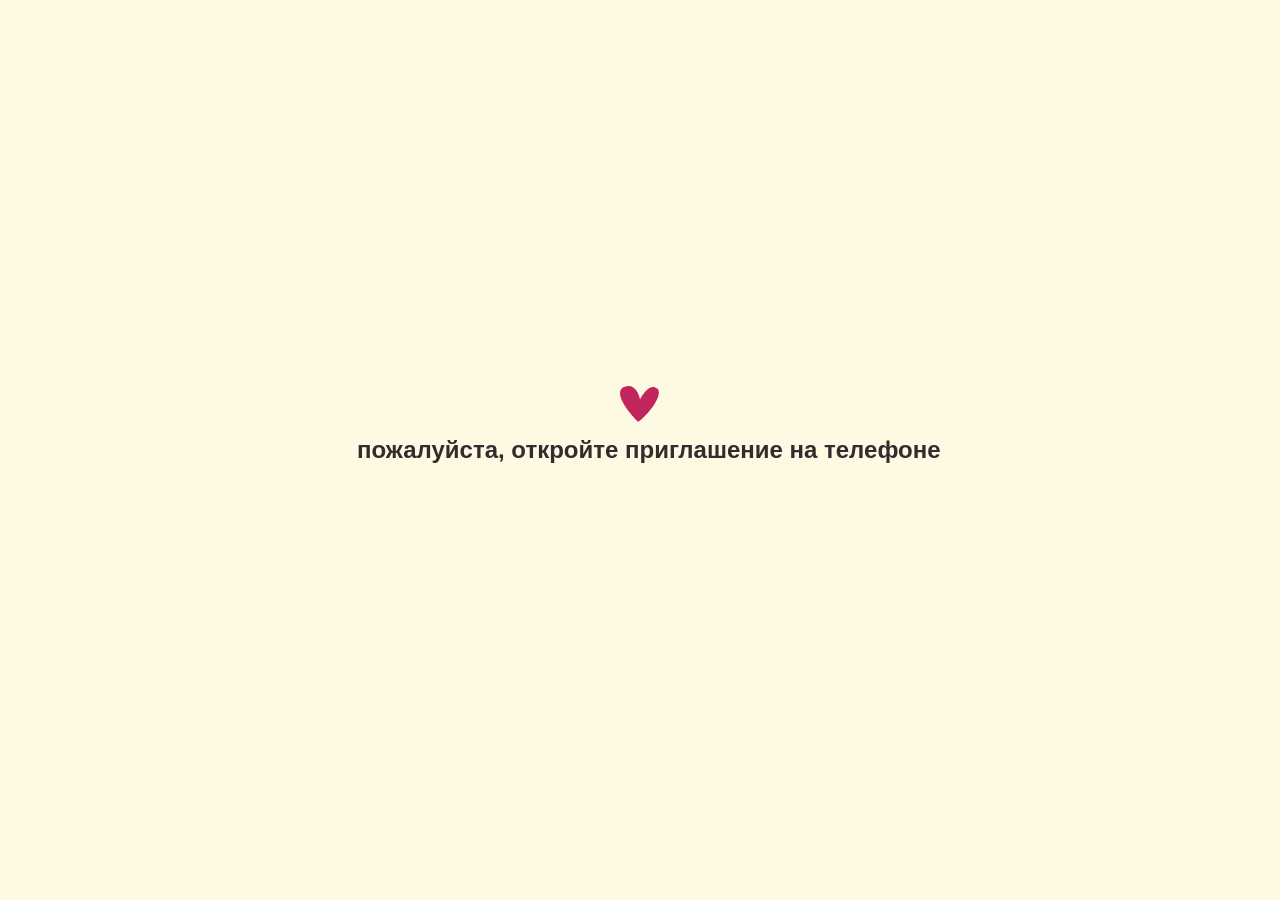
==== index.html @ 9d583938 "first" ====
<!DOCTYPE html> <html> <head> <meta charset="utf-8" /> <meta http-equiv="Content-Type" content="text/html; charset=utf-8" /> <meta name="viewport" content="width=device-width, initial-scale=1.0" /> <!--metatextblock--> <title>kids</title> <meta property="og:url" content="http://save-thedate.ru/kidswedding" /> <meta property="og:title" content="kids" /> <meta property="og:description" content="" /> <meta property="og:type" content="website" /> <meta property="og:image" content="https://static.tildacdn.com/tild6262-6161-4834-b663-643463343562/Instagram_story_-_24.png" /> <link rel="canonical" href="http://save-thedate.ru/kidswedding"> <!--/metatextblock--> <meta name="format-detection" content="telephone=no" /> <meta http-equiv="x-dns-prefetch-control" content="on"> <link rel="dns-prefetch" href="https://ws.tildacdn.com"> <link rel="dns-prefetch" href="https://static.tildacdn.com"> <link rel="shortcut icon" href="https://static.tildacdn.com/tild3366-6361-4738-a263-643339373435/svg.jpg" type="image/x-icon" /> <!-- Assets --> <script src="https://neo.tildacdn.com/js/tilda-fallback-1.0.min.js" async charset="utf-8"></script> <link rel="stylesheet" href="css/tilda-grid-3.0.min.css" type="text/css" media="all" onerror="this.loaderr='y';"/> <link rel="stylesheet" href="css/tilda-blocks-page83277506.min.css" type="text/css" media="all" onerror="this.loaderr='y';" /> <link rel="stylesheet" href="css/tilda-animation-2.0.min.css" type="text/css" media="all" onerror="this.loaderr='y';" /> <link rel="stylesheet" href="css/tilda-zoom-2.0.min.css" type="text/css" media="print" onload="this.media='all';" onerror="this.loaderr='y';" /> <noscript><link rel="stylesheet" href="css/tilda-zoom-2.0.min.css" type="text/css" media="all" /></noscript> <link rel="stylesheet" href="css/tilda-forms-1.0.min.css" type="text/css" media="all" onerror="this.loaderr='y';" /> <link rel="stylesheet" type="text/css" href="css/kidswedding-inline.css" /> <link rel="stylesheet" type="text/css" href="/custom.css?t=1771507773"> <script nomodule src="https://static.tildacdn.com/js/tilda-polyfill-1.0.min.js" charset="utf-8"></script> <script type="text/javascript">function t_onReady(func) {if(document.readyState!='loading') {func();} else {document.addEventListener('DOMContentLoaded',func);}}
function t_onFuncLoad(funcName,okFunc,time) {if(typeof window[funcName]==='function') {okFunc();} else {setTimeout(function() {t_onFuncLoad(funcName,okFunc,time);},(time||100));}}function t396_initialScale(t){var e=document.getElementById("rec"+t);if(e){var i=e.querySelector(".t396__artboard");if(i){window.tn_scale_initial_window_width||(window.tn_scale_initial_window_width=document.documentElement.clientWidth);var a=window.tn_scale_initial_window_width,r=[],n,l=i.getAttribute("data-artboard-screens");if(l){l=l.split(",");for(var o=0;o<l.length;o++)r[o]=parseInt(l[o],10)}else r=[320,480,640,960,1200];for(var o=0;o<r.length;o++){var d=r[o];a>=d&&(n=d)}var _="edit"===window.allrecords.getAttribute("data-tilda-mode"),c="center"===t396_getFieldValue(i,"valign",n,r),s="grid"===t396_getFieldValue(i,"upscale",n,r),w=t396_getFieldValue(i,"height_vh",n,r),g=t396_getFieldValue(i,"height",n,r),u=!!window.opr&&!!window.opr.addons||!!window.opera||-1!==navigator.userAgent.indexOf(" OPR/");if(!_&&c&&!s&&!w&&g&&!u){var h=parseFloat((a/n).toFixed(3)),f=[i,i.querySelector(".t396__carrier"),i.querySelector(".t396__filter")],v=Math.floor(parseInt(g,10)*h)+"px",p;i.style.setProperty("--initial-scale-height",v);for(var o=0;o<f.length;o++)f[o].style.setProperty("height","var(--initial-scale-height)");t396_scaleInitial__getElementsToScale(i).forEach((function(t){t.style.zoom=h}))}}}}function t396_scaleInitial__getElementsToScale(t){return t?Array.prototype.slice.call(t.children).filter((function(t){return t&&(t.classList.contains("t396__elem")||t.classList.contains("t396__group"))})):[]}function t396_getFieldValue(t,e,i,a){var r,n=a[a.length-1];if(!(r=i===n?t.getAttribute("data-artboard-"+e):t.getAttribute("data-artboard-"+e+"-res-"+i)))for(var l=0;l<a.length;l++){var o=a[l];if(!(o<=i)&&(r=o===n?t.getAttribute("data-artboard-"+e):t.getAttribute("data-artboard-"+e+"-res-"+o)))break}return r}window.TN_SCALE_INITIAL_VER="1.0",window.tn_scale_initial_window_width=null;</script> <script src="https://static.tildacdn.com/js/jquery-1.10.2.min.js" charset="utf-8" onerror="this.loaderr='y';"></script> <script src="https://static.tildacdn.com/js/tilda-scripts-3.0.min.js" charset="utf-8" defer onerror="this.loaderr='y';"></script> <script src="https://static.tildacdn.com/ws/project6541539/tilda-blocks-page83277506.min.js?t=1771507773" charset="utf-8" async onerror="this.loaderr='y';"></script> <script src="https://static.tildacdn.com/js/tilda-animation-2.0.min.js" charset="utf-8" async onerror="this.loaderr='y';"></script> <script src="https://static.tildacdn.com/js/tilda-zero-1.1.min.js" charset="utf-8" async onerror="this.loaderr='y';"></script> <script src="https://static.tildacdn.com/js/tilda-zoom-2.0.min.js" charset="utf-8" async onerror="this.loaderr='y';"></script> <script src="https://static.tildacdn.com/js/tilda-video-1.0.min.js" charset="utf-8" async onerror="this.loaderr='y';"></script> <script src="https://static.tildacdn.com/js/hammer.min.js" charset="utf-8" async onerror="this.loaderr='y';"></script> <script src="https://static.tildacdn.com/js/tilda-slider-1.0.min.js" charset="utf-8" async onerror="this.loaderr='y';"></script> <script src="https://static.tildacdn.com/js/tilda-forms-1.0.min.js" charset="utf-8" async onerror="this.loaderr='y';"></script> <script src="https://static.tildacdn.com/js/tilda-zero-forms-1.0.min.js" charset="utf-8" async onerror="this.loaderr='y';"></script> <script src="https://static.tildacdn.com/js/tilda-zero-scale-1.0.min.js" charset="utf-8" async onerror="this.loaderr='y';"></script> <script src="https://static.tildacdn.com/js/tilda-events-1.0.min.js" charset="utf-8" async onerror="this.loaderr='y';"></script> <!-- nominify begin --><script src="https://cdn.postnikovmd.com/tilda@1.4/mods.min.js"></script><!-- nominify end --><script type="text/javascript">window.dataLayer=window.dataLayer||[];</script> <script type="text/javascript">(function() {if((/bot|google|yandex|baidu|bing|msn|duckduckbot|teoma|slurp|crawler|spider|robot|crawling|facebook/i.test(navigator.userAgent))===false&&typeof(sessionStorage)!='undefined'&&sessionStorage.getItem('visited')!=='y'&&document.visibilityState){var style=document.createElement('style');style.type='text/css';style.innerHTML='@media screen and (min-width: 980px) {.t-records {opacity: 0;}.t-records_animated {-webkit-transition: opacity ease-in-out .2s;-moz-transition: opacity ease-in-out .2s;-o-transition: opacity ease-in-out .2s;transition: opacity ease-in-out .2s;}.t-records.t-records_visible {opacity: 1;}}';document.getElementsByTagName('head')[0].appendChild(style);function t_setvisRecs(){var alr=document.querySelectorAll('.t-records');Array.prototype.forEach.call(alr,function(el) {el.classList.add("t-records_animated");});setTimeout(function() {Array.prototype.forEach.call(alr,function(el) {el.classList.add("t-records_visible");});sessionStorage.setItem("visited","y");},400);}
document.addEventListener('DOMContentLoaded',t_setvisRecs);}})();</script></head> <body class="t-body" style="margin:0;"> <!--allrecords--> <div id="allrecords" class="t-records" data-hook="blocks-collection-content-node" data-tilda-project-id="6541539" data-tilda-page-id="83277506" data-tilda-page-alias="kidswedding" data-tilda-formskey="15bc664cf2daf81f6ffe51aec6541539" data-tilda-root-zone="com" data-tilda-project-headcode="yes" data-tilda-project-country="RU"> <div id="rec1394235481" class="r t-rec t-screenmin-640px" style=" " data-animationappear="off" data-record-type="396" data-screen-min="640px"> <!-- T396 -->  <div class='t396'> <div class="t396__artboard" data-artboard-recid="1394235481" data-artboard-screens="320,480,640,960,1200" data-artboard-height="550" data-artboard-valign="center" data-artboard-height_vh="100" data-artboard-upscale="window"> <div class="t396__carrier" data-artboard-recid="1394235481"></div> <div class="t396__filter" data-artboard-recid="1394235481"></div> <div class='t396__elem tn-elem tn-elem__13942354811770388764985000001' data-elem-id='1770388764985000001' data-elem-type='text' data-field-top-value="263" data-field-left-value="317" data-field-height-value="24" data-field-width-value="566" data-field-axisy-value="top" data-field-axisx-value="left" data-field-container-value="grid" data-field-topunits-value="px" data-field-leftunits-value="px" data-field-heightunits-value="px" data-field-widthunits-value="px" data-field-textfit-value="autowidth" data-field-fontsize-value="24" data-field-top-res-320-value="137" data-field-left-res-320-value="96" data-field-height-res-320-value="24" data-field-width-res-320-value="128" data-field-heightunits-res-320-value="px" data-field-widthunits-res-320-value="px" data-field-textfit-res-320-value="autowidth" data-field-top-res-480-value="263" data-field-left-res-480-value="-43" data-field-left-res-640-value="37" data-field-left-res-960-value="197"> <div class='tn-atom'field='tn_text_1770388764985000001'>пожалуйста, откройте приглашение на телефоне</div> </div> <div class='t396__elem tn-elem tn-elem__13942354811770388764985000002' data-elem-id='1770388764985000002' data-elem-type='vector' data-field-top-value="211" data-field-left-value="580" data-field-height-value="36" data-field-width-value="39" data-field-axisy-value="top" data-field-axisx-value="left" data-field-container-value="grid" data-field-topunits-value="px" data-field-leftunits-value="px" data-field-heightunits-value="px" data-field-widthunits-value="px" data-field-heightmode-value="hug" data-field-top-res-320-value="49" data-field-left-res-320-value="141" data-field-left-res-480-value="221" data-field-left-res-640-value="301" data-field-left-res-960-value="461"> <div class='tn-atom tn-atom__vector'> <svg xmlns="http://www.w3.org/2000/svg" viewBox="0 0 39.09992218017578 36" fill="none" role="img" aria-label=""><path d="M4.012822522910537 1.0616699761506099C14.141918859979908 -3.445151423436062 18.953849155498915 7.482704024515334 20.09367414807362 13.509969480793947C23.02026596664623 7.512962881489165 30.555468485400937 -3.063590972657416 37.283643629475 2.606296214012583C44.011569729458756 8.276183400682584 28.889114477072553 28.39102629643337 18.33771407604825 35.8623490060211C12.145656145205164 30.319623731868283 -8.648554124528435 6.695201706515756 4.012822522910537 1.0616699761506099Z" fill="#C2255B"></path></svg> </div> </div> </div> </div> <script>t_onFuncLoad('t396_initialScale',function() {t396_initialScale('1394235481');});t_onReady(function() {t_onFuncLoad('t396_init',function() {t396_init('1394235481');});});</script> <!-- /T396 --> </div> <div id="rec1385340331" class="r t-rec t-screenmax-640px" style=" " data-animationappear="off" data-record-type="396" data-screen-max="640px"> <!-- T396 -->  <div class='t396'> <div class="t396__artboard" data-artboard-recid="1385340331" data-artboard-screens="320,480,640,960,1200" data-artboard-height="559" data-artboard-valign="center" data-artboard-upscale="grid" data-artboard-height-res-320="515" data-artboard-upscale-res-320="window" data-artboard-height-res-480="759" data-artboard-upscale-res-480="window" data-artboard-height-res-640="769" data-artboard-upscale-res-640="window"> <div class="t396__carrier" data-artboard-recid="1385340331"></div> <div class="t396__filter" data-artboard-recid="1385340331"></div> <div class='t396__elem tn-elem tn-elem__13853403311759503378764' data-elem-id='1759503378764' data-elem-type='image' data-field-top-value="20" data-field-left-value="20" data-field-height-value="156" data-field-width-value="200" data-field-axisy-value="top" data-field-axisx-value="left" data-field-container-value="grid" data-field-topunits-value="px" data-field-leftunits-value="px" data-field-heightunits-value="px" data-field-widthunits-value="px" data-field-heightmode-value="hug" data-field-top-res-320-value="274" data-field-left-res-320-value="0" data-field-height-res-320-value="252" data-field-width-res-320-value="324" data-field-top-res-480-value="403" data-field-left-res-480-value="-84" data-field-height-res-480-value="356" data-field-width-res-480-value="564" data-field-top-res-640-value="327" data-field-left-res-640-value="-86" data-field-height-res-640-value="442" data-field-width-res-640-value="700" data-field-container-res-640-value="grid" data-field-height-res-960-value="126"> <div class='tn-atom'> <img class='tn-atom__img' src='img/mainPhoto.png' alt='' imgfield='tn_img_1759503378764' /> </div> </div> <div class='t396__elem tn-elem tn-elem__13853403311759501609477' data-elem-id='1759501609477' data-elem-type='vector' data-field-top-value="41" data-field-left-value="-1" data-field-height-value="10" data-field-width-value="59" data-field-axisy-value="top" data-field-axisx-value="left" data-field-container-value="grid" data-field-topunits-value="px" data-field-leftunits-value="px" data-field-heightunits-value="px" data-field-widthunits-value="px" data-field-heightmode-value="hug" data-field-top-res-320-value="-19" data-field-left-res-320-value="-102" data-field-width-res-320-value="525" data-field-left-res-480-value="-55" data-field-width-res-480-value="590" data-field-top-res-640-value="23" data-field-left-res-640-value="-36" data-field-width-res-640-value="713"> <div class='tn-atom tn-atom__vector'> <svg xmlns="http://www.w3.org/2000/svg" viewBox="0 0 360 61.8701171875" fill="none"><path d="M0.935009628610729 28.030729023383767C19.479045392022005 -24.960082530949105 103.3549105914718 29.719312242090783 159.43295735900963 51.889023383768915C244.62544704264099 85.56883081155434 346.7116918844566 7.664533700137551 359.53700137551584 0.8750847317744154" stroke="#C2255B" stroke-width="2"></path></svg> </div> </div> <div class='t396__elem tn-elem tn-elem__13853403311759501609482 t-animate' data-elem-id='1759501609482' data-elem-type='text' data-field-top-value="200" data-field-left-value="27" data-field-height-value="40" data-field-width-value="321" data-field-axisy-value="top" data-field-axisx-value="left" data-field-container-value="grid" data-field-topunits-value="px" data-field-leftunits-value="px" data-field-heightunits-value="px" data-field-widthunits-value="px" data-animate-style="fadeinright" data-animate-duration="1" data-animate-delay="0.2" data-animate-distance="100" data-animate-mobile="y" data-field-textfit-value="autoheight" data-field-fontsize-value="40" data-field-top-res-320-value="153" data-field-left-res-320-value="-33" data-field-height-res-320-value="96" data-field-width-res-320-value="386" data-animate-duration-res-320="1" data-animate-delay-res-320="0" data-field-fontsize-res-320-value="48" data-field-left-res-480-value="-10" data-field-height-res-480-value="156" data-field-width-res-480-value="501" data-field-heightunits-res-480-value="px" data-field-widthunits-res-480-value="px" data-field-textfit-res-480-value="fixedsize" data-field-fontsize-res-480-value="72" data-field-left-res-640-value="72" data-field-width-res-640-value="496" data-field-heightunits-res-640-value="px" data-field-widthunits-res-640-value="px" data-field-textfit-res-640-value="autowidth" data-field-fontsize-res-640-value="84"> <div class='tn-atom'field='tn_text_1759501609482'>МЫ ЖЕНИМСЯ</div> </div> <div class='t396__elem tn-elem tn-elem__13853403311759501609488' data-elem-id='1759501609488' data-elem-type='text' data-field-top-value="174" data-field-left-value="534" data-field-height-value="24" data-field-width-value="128" data-field-axisy-value="top" data-field-axisx-value="left" data-field-container-value="grid" data-field-topunits-value="px" data-field-leftunits-value="px" data-field-heightunits-value="px" data-field-widthunits-value="px" data-field-textfit-value="autowidth" data-field-fontsize-value="24" data-field-top-res-320-value="157" data-field-left-res-320-value="96" data-field-height-res-320-value="24" data-field-width-res-320-value="128" data-field-heightunits-res-320-value="px" data-field-widthunits-res-320-value="px" data-field-textfit-res-320-value="autowidth" data-field-top-res-480-value="215" data-field-left-res-480-value="176" data-field-left-res-640-value="256"> <div class='tn-atom'field='tn_text_1759501609488'>наконец-то</div> </div> <div class='t396__elem tn-elem tn-elem__13853403311759501609494 t-animate' data-elem-id='1759501609494' data-elem-type='text' data-field-top-value="305" data-field-left-value="32" data-field-height-value="48" data-field-width-value="165" data-field-axisy-value="top" data-field-axisx-value="left" data-field-container-value="grid" data-field-topunits-value="px" data-field-leftunits-value="px" data-field-heightunits-value="px" data-field-widthunits-value="px" data-animate-style="fadeinright" data-animate-duration="1.2" data-animate-delay="1" data-animate-distance="100" data-animate-mobile="y" data-field-textfit-value="autoheight" data-field-fontsize-value="26" data-field-top-res-320-value="263" data-field-left-res-320-value="8" data-field-height-res-320-value="32" data-field-width-res-320-value="184" data-animate-duration-res-320="1.2" data-animate-delay-res-320="0.5" data-field-fontsize-res-320-value="26" data-field-top-res-480-value="390" data-field-left-res-480-value="0" data-field-height-res-480-value="44" data-field-width-res-480-value="261" data-field-container-res-480-value="grid" data-field-heightunits-res-480-value="px" data-field-textfit-res-480-value="autoheight" data-field-fontsize-res-480-value="36" data-field-top-res-640-value="338" data-field-left-res-640-value="25" data-field-width-res-640-value="265" data-field-fontsize-res-640-value="40"> <div class='tn-atom'field='tn_text_1759501609494'>- интересно, кто будет моим мужем, когда вырасту?</div> </div> <div class='t396__elem tn-elem tn-elem__13853403311759501609500 t-animate' data-elem-id='1759501609500' data-elem-type='text' data-field-top-value="319" data-field-left-value="246" data-field-height-value="32" data-field-width-value="69" data-field-axisy-value="top" data-field-axisx-value="left" data-field-container-value="grid" data-field-topunits-value="px" data-field-leftunits-value="px" data-field-heightunits-value="px" data-field-widthunits-value="px" data-animate-style="fadeinleft" data-animate-duration="1.2" data-animate-delay="1.5" data-animate-distance="100" data-animate-mobile="y" data-field-textfit-value="autoheight" data-field-fontsize-value="26" data-field-top-res-320-value="271" data-field-left-res-320-value="216" data-field-height-res-320-value="22" data-field-width-res-320-value="87" data-field-container-res-320-value="grid" data-field-heightunits-res-320-value="px" data-field-textfit-res-320-value="fixedsize" data-animate-delay-res-320="1" data-field-fontsize-res-320-value="26" data-field-top-res-480-value="403" data-field-left-res-480-value="330" data-field-height-res-480-value="22" data-field-width-res-480-value="106" data-field-container-res-480-value="grid" data-field-heightunits-res-480-value="px" data-field-textfit-res-480-value="autoheight" data-field-fontsize-res-480-value="36" data-field-top-res-640-value="357" data-field-left-res-640-value="480" data-field-width-res-640-value="115" data-field-heightunits-res-640-value="px" data-field-widthunits-res-640-value="px" data-field-textfit-res-640-value="autowidth" data-field-fontsize-res-640-value="40"> <div class='tn-atom'field='tn_text_1759501609500'>- им буду я!</div> </div> <div class='t396__elem tn-elem tn-elem__13853403311759501609506' data-elem-id='1759501609506' data-elem-type='vector' data-field-top-value="79" data-field-left-value="160" data-field-height-value="36" data-field-width-value="39" data-field-axisy-value="top" data-field-axisx-value="left" data-field-container-value="grid" data-field-topunits-value="px" data-field-leftunits-value="px" data-field-heightunits-value="px" data-field-widthunits-value="px" data-field-heightmode-value="hug" data-field-top-res-320-value="49" data-field-left-res-320-value="141" data-field-top-res-480-value="112" data-field-left-res-480-value="221" data-field-top-res-640-value="115" data-field-left-res-640-value="301"> <div class='tn-atom tn-atom__vector'> <svg xmlns="http://www.w3.org/2000/svg" viewBox="0 0 39.09992218017578 36" fill="none"><path d="M4.012822522910537 1.0616699761506099C14.141918859979908 -3.445151423436062 18.953849155498915 7.482704024515334 20.09367414807362 13.509969480793947C23.02026596664623 7.512962881489165 30.555468485400937 -3.063590972657416 37.283643629475 2.606296214012583C44.011569729458756 8.276183400682584 28.889114477072553 28.39102629643337 18.33771407604825 35.8623490060211C12.145656145205164 30.319623731868283 -8.648554124528435 6.695201706515756 4.012822522910537 1.0616699761506099Z" fill="#C2255B"></path></svg> </div> </div> </div> </div> <script>t_onFuncLoad('t396_initialScale',function() {t396_initialScale('1385340331');});t_onReady(function() {t_onFuncLoad('t396_init',function() {t396_init('1385340331');});});</script> <!-- /T396 --> </div> <div id="rec1385321421" class="r t-rec t-rec_pt_0 t-rec_pb_0 t-screenmax-640px" style="padding-top:0px;padding-bottom:0px;background-color:#fdf9e2; " data-animationappear="off" data-record-type="1003" data-screen-max="640px" data-bg-color="#fdf9e2"> <!-- cover --> <div class="t1003" data-display-changed="true" style="min-height: 30px;"> <div class="t1003__outer"> <div class="t1003__wrapper" style="" data-marquee-speed="2" data-auto-correct-mobile-width="false"> <div class="t1003__content-wrapper" style="background-color: #c2255c;height: 30px;" data-auto-correct-mobile-width="false"> <div class="t1003__content" data-auto-correct-mobile-width="false"> <div class="t1003__item" data-auto-correct-mobile-width="false"> <div class="t-text t-text_md t1003__item-txt">
вы приглашены
</div> </div> </div> </div> </div> </div> </div>  <script>t_onReady(function() {t_onFuncLoad('t1003_init',function() {t1003_init('1385321421','');});});</script>  </div> <div id="rec1385403381" class="r t-rec t-screenmax-640px" style=" " data-animationappear="off" data-record-type="396" data-screen-max="640px"> <!-- T396 -->  <div class='t396'> <div class="t396__artboard" data-artboard-recid="1385403381" data-artboard-screens="320,480,640,960,1200" data-artboard-height="620" data-artboard-valign="center" data-artboard-upscale="grid" data-artboard-height-res-320="560" data-artboard-upscale-res-320="window" data-artboard-height-res-480="720" data-artboard-height-res-640="660" data-artboard-height-res-960="620"> <div class="t396__carrier" data-artboard-recid="1385403381"></div> <div class="t396__filter" data-artboard-recid="1385403381"></div> <div class='t396__elem tn-elem tn-elem__13854033811765092799263' data-elem-id='1765092799263' data-elem-type='image' data-field-top-value="20" data-field-left-value="20" data-field-height-value="210" data-field-width-value="200" data-field-axisy-value="top" data-field-axisx-value="left" data-field-container-value="grid" data-field-topunits-value="px" data-field-leftunits-value="px" data-field-heightunits-value="px" data-field-widthunits-value="px" data-field-filewidth-value="1392" data-field-fileheight-value="1464" data-field-heightmode-value="hug" data-field-top-res-320-value="168" data-field-left-res-320-value="24" data-field-height-res-320-value="287" data-field-width-res-320-value="273" data-field-widthmode-res-320-value="fixed"> <div class='tn-atom'> <img class='tn-atom__img' src='https://static.tildacdn.com/tild6663-3336-4439-a139-393534666438/calendar.png' alt='' imgfield='tn_img_1765092799263' /> </div> </div> <div class='t396__elem tn-elem tn-elem__1385403381175950412650313600 t-animate' data-elem-id='175950412650313600' data-elem-type='text' data-field-top-value="305" data-field-left-value="31" data-field-height-value="40" data-field-width-value="365" data-field-axisy-value="top" data-field-axisx-value="left" data-field-container-value="grid" data-field-topunits-value="px" data-field-leftunits-value="px" data-field-heightunits-value="px" data-field-widthunits-value="px" data-animate-style="fadeinright" data-animate-duration="2" data-animate-distance="60" data-animate-mobile="y" data-field-textfit-value="autoheight" data-field-fontsize-value="40" data-field-top-res-320-value="116" data-field-left-res-320-value="83" data-field-height-res-320-value="32" data-field-width-res-320-value="155" data-animate-distance-res-320="60" data-field-fontsize-res-320-value="32" data-field-top-res-480-value="156" data-field-left-res-480-value="58" data-field-top-res-640-value="149" data-field-left-res-640-value="138"> <div class='tn-atom'field='tn_text_175950412650313600'>06.06.2026</div> </div> <div class='t396__elem tn-elem tn-elem__13854033811759739286353' data-elem-id='1759739286353' data-elem-type='text' data-field-top-value="226" data-field-left-value="20" data-field-height-value="96" data-field-width-value="560" data-field-axisy-value="top" data-field-axisx-value="left" data-field-container-value="grid" data-field-topunits-value="px" data-field-leftunits-value="px" data-field-heightunits-value="px" data-field-widthunits-value="px" data-field-textfit-value="autoheight" data-field-fontsize-value="20" data-field-top-res-320-value="60" data-field-left-res-320-value="10" data-field-height-res-320-value="76" data-field-width-res-320-value="301" data-field-fontsize-res-320-value="14" data-field-top-res-480-value="60" data-field-left-res-480-value="-40" data-field-top-res-640-value="60" data-field-left-res-640-value="40"> <div class='tn-atom'field='tn_text_1759739286353'>Дорогие друзья и близкие, <br>мы приглашаем вас разделить <br>с нами наше свадебное торжество, <br>которое состоится</div> </div> <div class='t396__elem tn-elem tn-elem__13854033811765092838343000002' data-elem-id='1765092838343000002' data-elem-type='image' data-field-top-value="20" data-field-left-value="20" data-field-height-value="147" data-field-width-value="200" data-field-axisy-value="top" data-field-axisx-value="left" data-field-container-value="grid" data-field-topunits-value="px" data-field-leftunits-value="px" data-field-heightunits-value="px" data-field-widthunits-value="px" data-field-filewidth-value="250" data-field-fileheight-value="184" data-field-heightmode-value="hug" data-field-top-res-320-value="152" data-field-left-res-320-value="124" data-field-height-res-320-value="53" data-field-width-res-320-value="72" data-field-top-res-480-value="285" data-field-left-res-480-value="104" data-field-height-res-480-value="62" data-field-width-res-480-value="84" data-field-container-res-480-value="grid" data-field-top-res-640-value="303" data-field-left-res-640-value="173" data-field-height-res-640-value="70" data-field-width-res-640-value="95"> <div class='tn-atom'> <img class='tn-atom__img' src='https://static.tildacdn.com/tild3364-6363-4165-a161-366135643439/photo.png' alt='' imgfield='tn_img_1765092838343000002' /> </div> </div> <div class='t396__elem tn-elem tn-elem__13854033811765092912520' data-elem-id='1765092912520' data-elem-type='image' data-field-top-value="20" data-field-left-value="20" data-field-height-value="136" data-field-width-value="200" data-field-axisy-value="top" data-field-axisx-value="left" data-field-container-value="grid" data-field-topunits-value="px" data-field-leftunits-value="px" data-field-heightunits-value="px" data-field-widthunits-value="px" data-field-filewidth-value="69" data-field-fileheight-value="47" data-field-heightmode-value="hug" data-field-top-res-320-value="408" data-field-left-res-320-value="230" data-field-height-res-320-value="47" data-field-width-res-320-value="69"> <div class='tn-atom'> <img class='tn-atom__img' src='https://static.tildacdn.com/tild3738-3731-4535-a532-333635373239/_.svg' alt='' imgfield='tn_img_1765092912520' /> </div> </div> </div> </div> <script>t_onFuncLoad('t396_initialScale',function() {t396_initialScale('1385403381');});t_onReady(function() {t_onFuncLoad('t396_init',function() {t396_init('1385403381');});});</script> <!-- /T396 --> </div> <div id="rec1432877881" class="r t-rec t-screenmax-640px" style=" " data-animationappear="off" data-record-type="396" data-screen-max="640px"> <!-- T396 -->  <div class='t396'> <div class="t396__artboard" data-artboard-recid="1432877881" data-artboard-screens="320,480,640,960,1200" data-artboard-height="492" data-artboard-valign="center" data-artboard-upscale="window" data-artboard-height-res-320="423" data-artboard-height-res-480="528" data-artboard-height-res-640="516" data-artboard-height-res-960="492"> <div class="t396__carrier" data-artboard-recid="1432877881"></div> <div class="t396__filter" data-artboard-recid="1432877881"></div> <div class='t396__elem tn-elem tn-elem__14328778811759740347547' data-elem-id='1759740347547' data-elem-type='text' data-field-top-value="37" data-field-left-value="88" data-field-height-value="32" data-field-width-value="163" data-field-axisy-value="top" data-field-axisx-value="left" data-field-container-value="grid" data-field-topunits-value="px" data-field-leftunits-value="px" data-field-heightunits-value="px" data-field-widthunits-value="px" data-field-textfit-value="autoheight" data-field-fontsize-value="32" data-field-top-res-320-value="60" data-field-left-res-320-value="79" data-field-height-res-320-value="32" data-field-width-res-320-value="163" data-field-container-res-320-value="grid" data-field-heightunits-res-320-value="px" data-field-textfit-res-320-value="autoheight" data-field-fontsize-res-320-value="40" data-field-top-res-480-value="60" data-field-left-res-480-value="159" data-field-top-res-640-value="60" data-field-left-res-640-value="239"> <div class='tn-atom'field='tn_text_1759740347547'>Локация</div> </div> <div class='t396__elem tn-elem tn-elem__14328778811759740347564' data-elem-id='1759740347564' data-elem-type='text' data-field-top-value="370" data-field-left-value="27" data-field-height-value="26" data-field-width-value="293" data-field-axisy-value="top" data-field-axisx-value="left" data-field-container-value="grid" data-field-topunits-value="px" data-field-leftunits-value="px" data-field-heightunits-value="px" data-field-widthunits-value="px" data-field-textfit-value="autoheight" data-field-fontsize-value="20" data-field-top-res-320-value="345" data-field-left-res-320-value="13" data-field-height-res-320-value="21" data-field-width-res-320-value="295" data-field-container-res-320-value="grid" data-field-heightunits-res-320-value="px" data-field-textfit-res-320-value="autoheight" data-field-fontsize-res-320-value="14" data-field-top-res-480-value="442" data-field-left-res-480-value="94" data-field-top-res-640-value="430" data-field-left-res-640-value="174"> <div class='tn-atom'field='tn_text_1759740347564'>Большая Филёвская&nbsp;22 стр.16а</div> </div> <div class='t396__elem tn-elem tn-elem__14328778811759740347570' data-elem-id='1759740347570' data-elem-type='text' data-field-top-value="343" data-field-left-value="99" data-field-height-value="24" data-field-width-value="149" data-field-axisy-value="top" data-field-axisx-value="left" data-field-container-value="grid" data-field-topunits-value="px" data-field-leftunits-value="px" data-field-heightunits-value="px" data-field-widthunits-value="px" data-field-textfit-value="autoheight" data-field-fontsize-value="24" data-field-top-res-320-value="320" data-field-left-res-320-value="86" data-field-fontsize-res-320-value="26" data-field-top-res-480-value="414" data-field-left-res-480-value="166" data-field-top-res-640-value="403" data-field-left-res-640-value="246"> <div class='tn-atom'field='tn_text_1759740347570'>Ресторан Fox</div> </div> <div class='t396__elem tn-elem tn-elem__14328778811759740402319' data-elem-id='1759740402319' data-elem-type='image' data-field-top-value="69" data-field-left-value="78" data-field-height-value="143" data-field-width-value="200" data-field-axisy-value="top" data-field-axisx-value="left" data-field-container-value="grid" data-field-topunits-value="px" data-field-leftunits-value="px" data-field-heightunits-value="px" data-field-widthunits-value="px" data-field-filewidth-value="1262" data-field-fileheight-value="902" data-field-heightmode-value="hug" data-field-top-res-320-value="130" data-field-left-res-320-value="33" data-field-height-res-320-value="182" data-field-width-res-320-value="255" data-field-container-res-320-value="grid" data-field-widthmode-res-320-value="fixed" data-field-top-res-480-value="81" data-field-left-res-480-value="24" data-field-height-res-480-value="329" data-field-width-res-480-value="433" data-field-top-res-640-value="96" data-field-left-res-640-value="124" data-field-height-res-640-value="298" data-field-width-res-640-value="392"> <div class='tn-atom'> <img class='tn-atom__img' src='https://static.tildacdn.com/tild6361-6237-4337-a335-643436366434/landscape_photo_smal.png' alt='' imgfield='tn_img_1759740402319' /> </div> </div> <div class='t396__elem tn-elem tn-elem__14328778811765095393377' data-elem-id='1765095393377' data-elem-type='image' data-field-top-value="20" data-field-left-value="20" data-field-height-value="374" data-field-width-value="200" data-field-axisy-value="top" data-field-axisx-value="left" data-field-container-value="grid" data-field-topunits-value="px" data-field-leftunits-value="px" data-field-heightunits-value="px" data-field-widthunits-value="px" data-field-filewidth-value="23" data-field-fileheight-value="43" data-field-heightmode-value="hug" data-field-top-res-320-value="115" data-field-left-res-320-value="33" data-field-height-res-320-value="43" data-field-width-res-320-value="23"> <div class='tn-atom'> <img class='tn-atom__img' src='https://static.tildacdn.com/tild6666-3936-4038-b237-633161616634/paper_clip.svg' alt='' imgfield='tn_img_1765095393377' /> </div> </div> </div> </div> <script>t_onFuncLoad('t396_initialScale',function() {t396_initialScale('1432877881');});t_onReady(function() {t_onFuncLoad('t396_init',function() {t396_init('1432877881');});});</script> <!-- /T396 --> </div> <div id="rec1392600911" class="r t-rec t-screenmax-640px" style=" " data-animationappear="off" data-record-type="396" data-screen-max="640px"> <!-- T396 -->  <div class='t396'> <div class="t396__artboard" data-artboard-recid="1392600911" data-artboard-screens="320,480,640,960,1200" data-artboard-height="693" data-artboard-valign="center" data-artboard-upscale="window" data-artboard-height-res-320="595" data-artboard-height-res-480="708" data-artboard-height-res-640="693" data-artboard-height-res-960="693"> <div class="t396__carrier" data-artboard-recid="1392600911"></div> <div class="t396__filter" data-artboard-recid="1392600911"></div> <div class='t396__elem tn-elem tn-elem__13926009111759739919526 t-animate' data-elem-id='1759739919526' data-elem-type='text' data-field-top-value="609" data-field-left-value="138" data-field-height-value="21" data-field-width-value="55" data-field-axisy-value="top" data-field-axisx-value="left" data-field-container-value="grid" data-field-topunits-value="px" data-field-leftunits-value="px" data-field-heightunits-value="px" data-field-widthunits-value="px" data-animate-style="fadeinright" data-animate-duration="2" data-animate-delay="0.4" data-animate-distance="60" data-animate-mobile="y" data-field-textfit-value="autoheight" data-field-fontsize-value="16" data-field-top-res-320-value="512" data-field-left-res-320-value="132" data-field-height-res-320-value="23" data-field-width-res-320-value="55" data-field-container-res-320-value="grid" data-field-heightunits-res-320-value="px" data-field-textfit-res-320-value="autoheight" data-animate-delay-res-320="0.3" data-field-fontsize-res-320-value="18" data-field-top-res-480-value="627" data-field-left-res-480-value="212" data-field-top-res-640-value="609" data-field-left-res-640-value="289" data-field-top-res-960-value="609" data-field-left-res-960-value="138"> <div class='tn-atom'field='tn_text_1759739919526'>банкет</div> </div> <div class='t396__elem tn-elem tn-elem__13926009111759739919554 t-animate' data-elem-id='1759739919554' data-elem-type='text' data-field-top-value="568" data-field-left-value="118" data-field-height-value="36" data-field-width-value="101" data-field-axisy-value="top" data-field-axisx-value="left" data-field-container-value="grid" data-field-topunits-value="px" data-field-leftunits-value="px" data-field-heightunits-value="px" data-field-widthunits-value="px" data-animate-style="fadeinright" data-animate-duration="2" data-animate-delay="0.4" data-animate-distance="60" data-animate-mobile="y" data-field-textfit-value="autoheight" data-field-fontsize-value="36" data-field-top-res-320-value="483" data-field-left-res-320-value="109" data-field-height-res-320-value="36" data-field-width-res-320-value="101" data-field-container-res-320-value="grid" data-field-heightunits-res-320-value="px" data-field-textfit-res-320-value="autoheight" data-animate-delay-res-320="0.3" data-field-top-res-480-value="586" data-field-left-res-480-value="189" data-field-top-res-640-value="568" data-field-left-res-640-value="269" data-field-top-res-960-value="568" data-field-left-res-960-value="118"> <div class='tn-atom'field='tn_text_1759739919554'>17:00</div> </div> <div class='t396__elem tn-elem tn-elem__13926009111759739919560' data-elem-id='1759739919560' data-elem-type='vector' data-field-top-value="177" data-field-left-value="-31" data-field-height-value="340" data-field-width-value="243" data-field-axisy-value="top" data-field-axisx-value="left" data-field-container-value="grid" data-field-topunits-value="px" data-field-leftunits-value="px" data-field-heightunits-value="px" data-field-widthunits-value="px" data-field-heightmode-value="hug" data-field-top-res-320-value="144" data-field-left-res-320-value="68" data-field-height-res-320-value="338" data-field-width-res-320-value="218" data-field-container-res-320-value="grid" data-field-widthmode-res-320-value="fixed" data-field-top-res-480-value="136" data-field-left-res-480-value="106" data-field-width-res-480-value="313" data-field-top-res-640-value="148" data-field-left-res-640-value="208" data-field-width-res-640-value="271"> <div class='tn-atom tn-atom__vector'> <svg xmlns="http://www.w3.org/2000/svg" viewBox="0 0 245.12576293945312 343.453125" fill="none"><path d="M184.35881144607032 0.9478920799726667C237.64030679227963 18.774634454308373 257.55946116969494 47.43071069867895 114.89876587250036 109.40779885864258C-27.762429171407625 171.3848870186062 1.203555002364879 234.02813754757756 8.030255026823738 246.3571388413549C28.51030012806184 281.67723756002727 99.74119818068571 334.82530053374967 220.8233301385069 264.8507657186993C284.76067478191595 222.86579495631227 205.31069240679727 164.38743353710117 119.39723591347791 316.33217340311876L103.90283893680865 342.82124794869617" stroke="#C2255B" stroke-width="2"></path></svg> </div> </div> <div class='t396__elem tn-elem tn-elem__13926009111759739919531' data-elem-id='1759739919531' data-elem-type='vector' data-field-top-value="157" data-field-left-value="224" data-field-height-value="36" data-field-width-value="39" data-field-axisy-value="top" data-field-axisx-value="left" data-field-container-value="grid" data-field-topunits-value="px" data-field-leftunits-value="px" data-field-heightunits-value="px" data-field-widthunits-value="px" data-field-heightmode-value="hug" data-field-top-res-320-value="123" data-field-left-res-320-value="216" data-field-height-res-320-value="36" data-field-width-res-320-value="39" data-field-container-res-320-value="grid" data-field-top-res-480-value="118" data-field-left-res-480-value="310" data-field-top-res-640-value="127" data-field-left-res-640-value="380"> <div class='tn-atom tn-atom__vector'> <svg xmlns="http://www.w3.org/2000/svg" viewBox="0 0 39.09991455078125 36" fill="none"><path d="M4.012821739906262 1.0616697689916526C14.141916100529954 -3.4451507511989328 18.95384545711833 7.48270256444846 20.093670227284036 13.509966844653476C23.020261474803753 7.5129614155180136 30.555462523247787 -3.063590374872487 37.28363635448285 2.6062957054575535C44.011561141676204 8.276181785787594 28.889108840067674 28.391020756618232 18.337710497891372 35.862342008359875C12.145653775277108 30.319617815734475 -8.648552436974397 6.695200400110719 4.012821739906262 1.0616697689916526Z" fill="#C2255B"></path></svg> </div> </div> <div class='t396__elem tn-elem tn-elem__13926009111759739919511 t-animate' data-elem-id='1759739919511' data-elem-type='text' data-field-top-value="203" data-field-left-value="83" data-field-height-value="21" data-field-width-value="198" data-field-axisy-value="top" data-field-axisx-value="left" data-field-container-value="grid" data-field-topunits-value="px" data-field-leftunits-value="px" data-field-heightunits-value="px" data-field-widthunits-value="px" data-animate-style="fadeinright" data-animate-duration="2" data-animate-delay="0.1" data-animate-distance="60" data-animate-mobile="y" data-field-textfit-value="autoheight" data-field-fontsize-value="16" data-field-top-res-320-value="153" data-field-left-res-320-value="110" data-field-height-res-320-value="18" data-field-width-res-320-value="98" data-field-container-res-320-value="grid" data-field-heightunits-res-320-value="px" data-field-textfit-res-320-value="autoheight" data-field-fontsize-res-320-value="18" data-field-top-res-480-value="155" data-field-left-res-480-value="141" data-field-height-res-480-value="21" data-field-width-res-480-value="198" data-field-container-res-480-value="grid" data-field-heightunits-res-480-value="px" data-field-textfit-res-480-value="autoheight" data-field-top-res-640-value="163" data-field-left-res-640-value="221" data-field-top-res-960-value="203" data-field-left-res-960-value="83"> <div class='tn-atom'field='tn_text_1759739919511'>сбор гостей </div> </div> <div class='t396__elem tn-elem tn-elem__13926009111759739919544 t-animate' data-elem-id='1759739919544' data-elem-type='text' data-field-top-value="162" data-field-left-value="116" data-field-height-value="36" data-field-width-value="101" data-field-axisy-value="top" data-field-axisx-value="left" data-field-container-value="grid" data-field-topunits-value="px" data-field-leftunits-value="px" data-field-heightunits-value="px" data-field-widthunits-value="px" data-animate-style="fadeinright" data-animate-duration="2" data-animate-delay="0.1" data-animate-distance="60" data-animate-mobile="y" data-field-textfit-value="autoheight" data-field-fontsize-value="36" data-field-top-res-320-value="122" data-field-left-res-320-value="109" data-field-height-res-320-value="36" data-field-width-res-320-value="101" data-field-container-res-320-value="grid" data-field-heightunits-res-320-value="px" data-field-textfit-res-320-value="autoheight" data-field-top-res-480-value="114" data-field-left-res-480-value="189" data-field-height-res-480-value="36" data-field-width-res-480-value="101" data-field-container-res-480-value="grid" data-field-heightunits-res-480-value="px" data-field-textfit-res-480-value="autoheight" data-field-top-res-640-value="122" data-field-left-res-640-value="254" data-field-top-res-960-value="162" data-field-left-res-960-value="116"> <div class='tn-atom'field='tn_text_1759739919544'>15:00</div> </div> <div class='t396__elem tn-elem tn-elem__13926009111759739919535' data-elem-id='1759739919535' data-elem-type='vector' data-field-top-value="505" data-field-left-value="150" data-field-height-value="36" data-field-width-value="39" data-field-axisy-value="top" data-field-axisx-value="left" data-field-container-value="grid" data-field-topunits-value="px" data-field-leftunits-value="px" data-field-heightunits-value="px" data-field-widthunits-value="px" data-field-heightmode-value="hug" data-field-top-res-320-value="435" data-field-left-res-320-value="141" data-field-height-res-320-value="36" data-field-width-res-320-value="39" data-field-container-res-320-value="grid" data-field-top-res-480-value="550" data-field-left-res-480-value="226" data-field-top-res-640-value="515" data-field-left-res-640-value="301"> <div class='tn-atom tn-atom__vector'> <svg xmlns="http://www.w3.org/2000/svg" viewBox="0 0 39.09991455078125 36" fill="none"><path d="M4.012821739906262 1.0616697689916526C14.141916100529954 -3.4451507511989328 18.95384545711833 7.48270256444846 20.093670227284036 13.509966844653476C23.020261474803753 7.5129614155180136 30.555462523247787 -3.063590374872487 37.28363635448285 2.6062957054575535C44.011561141676204 8.276181785787594 28.889108840067674 28.391020756618232 18.337710497891372 35.862342008359875C12.145653775277108 30.319617815734475 -8.648552436974397 6.695200400110719 4.012821739906262 1.0616697689916526Z" fill="#C2255B"></path></svg> </div> </div> <div class='t396__elem tn-elem tn-elem__13926009111759739919519 t-animate' data-elem-id='1759739919519' data-elem-type='text' data-field-top-value="361" data-field-left-value="181" data-field-height-value="21" data-field-width-value="117" data-field-axisy-value="top" data-field-axisx-value="left" data-field-container-value="grid" data-field-topunits-value="px" data-field-leftunits-value="px" data-field-heightunits-value="px" data-field-widthunits-value="px" data-animate-style="fadeinright" data-animate-duration="2" data-animate-delay="0.3" data-animate-distance="60" data-animate-mobile="y" data-field-textfit-value="autoheight" data-field-fontsize-value="16" data-field-top-res-320-value="313" data-field-left-res-320-value="95" data-field-height-res-320-value="20" data-field-width-res-320-value="130" data-field-container-res-320-value="grid" data-field-textfit-res-320-value="autoheight" data-animate-delay-res-320="0.2" data-field-fontsize-res-320-value="18" data-field-top-res-480-value="366" data-field-left-res-480-value="181" data-field-top-res-640-value="361" data-field-left-res-640-value="261" data-field-top-res-960-value="361" data-field-left-res-960-value="181"> <div class='tn-atom'field='tn_text_1759739919519'>церемония</div> </div> <div class='t396__elem tn-elem tn-elem__13926009111759739919549 t-animate' data-elem-id='1759739919549' data-elem-type='text' data-field-top-value="320" data-field-left-value="189" data-field-height-value="36" data-field-width-value="101" data-field-axisy-value="top" data-field-axisx-value="left" data-field-container-value="grid" data-field-topunits-value="px" data-field-leftunits-value="px" data-field-heightunits-value="px" data-field-widthunits-value="px" data-animate-style="fadeinright" data-animate-duration="2" data-animate-delay="0.3" data-animate-distance="60" data-animate-mobile="y" data-field-textfit-value="autoheight" data-field-fontsize-value="36" data-field-top-res-320-value="282" data-field-left-res-320-value="121" data-field-height-res-320-value="36" data-field-width-res-320-value="81" data-field-container-res-320-value="grid" data-field-textfit-res-320-value="autoheight" data-animate-delay-res-320="0.2" data-field-top-res-480-value="325" data-field-left-res-480-value="189" data-field-top-res-640-value="320" data-field-left-res-640-value="269" data-field-top-res-960-value="320" data-field-left-res-960-value="189"> <div class='tn-atom'field='tn_text_1759739919549'>16:00</div> </div> <div class='t396__elem tn-elem tn-elem__13926009111759739919538' data-elem-id='1759739919538' data-elem-type='text' data-field-top-value="42" data-field-left-value="97" data-field-height-value="32" data-field-width-value="165" data-field-axisy-value="top" data-field-axisx-value="left" data-field-container-value="grid" data-field-topunits-value="px" data-field-leftunits-value="px" data-field-heightunits-value="px" data-field-widthunits-value="px" data-field-textfit-value="autoheight" data-field-fontsize-value="32" data-field-top-res-320-value="60" data-field-left-res-320-value="78" data-field-fontsize-res-320-value="40" data-field-top-res-480-value="60" data-field-left-res-480-value="158" data-field-top-res-640-value="60" data-field-left-res-640-value="238"> <div class='tn-atom'field='tn_text_1759739919538'>Тайминг</div> </div> <div class='t396__elem tn-elem tn-elem__13926009111765093498814000001' data-elem-id='1765093498814000001' data-elem-type='image' data-field-top-value="20" data-field-left-value="381" data-field-height-value="104" data-field-width-value="200" data-field-axisy-value="top" data-field-axisx-value="left" data-field-container-value="grid" data-field-topunits-value="px" data-field-leftunits-value="px" data-field-heightunits-value="px" data-field-widthunits-value="px" data-field-filewidth-value="71" data-field-fileheight-value="37" data-field-heightmode-value="hug" data-field-top-res-320-value="259" data-field-left-res-320-value="11" data-field-height-res-320-value="42" data-field-width-res-320-value="80" data-field-container-res-320-value="grid" data-field-widthmode-res-320-value="fixed" data-field-height-res-480-value="104"> <div class='tn-atom'> <img class='tn-atom__img' src='https://static.tildacdn.com/tild3763-3730-4165-b035-346539313231/__.svg' alt='' imgfield='tn_img_1765093498814000001' /> </div> </div> </div> </div> <script>t_onFuncLoad('t396_initialScale',function() {t396_initialScale('1392600911');});t_onReady(function() {t_onFuncLoad('t396_init',function() {t396_init('1392600911');});});</script> <!-- /T396 --> </div> <div id="rec1392696741" class="r t-rec t-screenmax-640px" style=" " data-animationappear="off" data-record-type="396" data-screen-max="640px"> <!-- T396 -->  <div class='t396'> <div class="t396__artboard" data-artboard-recid="1392696741" data-artboard-screens="320,480,640,960,1200" data-artboard-height="374" data-artboard-valign="center" data-artboard-upscale="window" data-artboard-height-res-320="427" data-artboard-height-res-480="451" data-artboard-height-res-640="451" data-artboard-height-res-960="374"> <div class="t396__carrier" data-artboard-recid="1392696741"></div> <div class="t396__filter" data-artboard-recid="1392696741"></div> <div class='t396__elem tn-elem tn-elem__13926967411759740746307' data-elem-id='1759740746307' data-elem-type='text' data-field-top-value="54" data-field-left-value="73" data-field-height-value="40" data-field-width-value="191" data-field-axisy-value="top" data-field-axisx-value="left" data-field-container-value="grid" data-field-topunits-value="px" data-field-leftunits-value="px" data-field-heightunits-value="px" data-field-widthunits-value="px" data-field-textfit-value="autoheight" data-field-fontsize-value="40" data-field-top-res-320-value="60" data-field-left-res-320-value="65" data-field-top-res-480-value="60" data-field-left-res-480-value="145" data-field-top-res-640-value="60" data-field-left-res-640-value="225"> <div class='tn-atom'field='tn_text_1759740746307'>Дресс-код</div> </div> <div class='t396__elem tn-elem tn-elem__13926967411759740746358' data-elem-id='1759740746358' data-elem-type='shape' data-field-top-value="126" data-field-left-value="7" data-field-height-value="231" data-field-width-value="354" data-field-axisy-value="top" data-field-axisx-value="left" data-field-container-value="grid" data-field-topunits-value="px" data-field-leftunits-value="px" data-field-heightunits-value="px" data-field-widthunits-value="px" data-field-top-res-320-value="121" data-field-left-res-320-value="-6" data-field-height-res-320-value="232" data-field-width-res-320-value="335" data-field-heightmode-res-320-value="fixed" data-field-top-res-480-value="160" data-field-left-res-480-value="63" data-field-top-res-640-value="160" data-field-left-res-640-value="143"> <div class='tn-atom' style="background-image:url('https://static.tildacdn.com/tild3639-3865-4361-b865-363632353265/photo.png');"
aria-label='' role="img"> </div> </div> <div class='t396__elem tn-elem tn-elem__13926967411759740746449' data-elem-id='1759740746449' data-elem-type='text' data-field-top-value="159" data-field-left-value="37" data-field-height-value="80" data-field-width-value="284" data-field-axisy-value="top" data-field-axisx-value="left" data-field-container-value="grid" data-field-topunits-value="px" data-field-leftunits-value="px" data-field-heightunits-value="px" data-field-widthunits-value="px" data-field-textfit-value="autoheight" data-field-fontsize-value="15" data-field-top-res-320-value="176" data-field-left-res-320-value="14" data-field-height-res-320-value="60" data-field-width-res-320-value="292" data-field-fontsize-res-320-value="14" data-field-top-res-480-value="193" data-field-left-res-480-value="98" data-field-height-res-480-value="60" data-field-width-res-480-value="284" data-field-container-res-480-value="grid" data-field-heightunits-res-480-value="px" data-field-textfit-res-480-value="autoheight" data-field-top-res-640-value="193" data-field-left-res-640-value="178"> <div class='tn-atom'field='tn_text_1759740746449'>мы стараемся сделать праздник <br>красивым и стильным и будем рады,<br>если вы поддержите цветовую гамму нашей свадьбы в своих нарядах</div> </div> <div class='t396__elem tn-elem tn-elem__13926967411769602551629000001' data-elem-id='1769602551629000001' data-elem-type='text' data-field-top-value="159" data-field-left-value="37" data-field-height-value="40" data-field-width-value="284" data-field-axisy-value="top" data-field-axisx-value="left" data-field-container-value="grid" data-field-topunits-value="px" data-field-leftunits-value="px" data-field-heightunits-value="px" data-field-widthunits-value="px" data-field-textfit-value="autoheight" data-field-fontsize-value="15" data-field-top-res-320-value="352" data-field-left-res-320-value="18" data-field-height-res-320-value="30" data-field-width-res-320-value="284" data-field-container-res-320-value="grid" data-field-heightunits-res-320-value="px" data-field-textfit-res-320-value="autoheight" data-field-fontsize-res-320-value="14" data-field-top-res-480-value="193" data-field-left-res-480-value="98" data-field-height-res-480-value="60" data-field-width-res-480-value="284" data-field-container-res-480-value="grid" data-field-heightunits-res-480-value="px" data-field-textfit-res-480-value="autoheight" data-field-top-res-640-value="193" data-field-left-res-640-value="178"> <div class='tn-atom'field='tn_text_1769602551629000001'>для вашего удобства мы подобрали немного референсов, листайте:</div> </div> <div class='t396__elem tn-elem tn-elem__13926967411769602551630000002' data-elem-id='1769602551630000002' data-elem-type='image' data-field-top-value="20" data-field-left-value="381" data-field-height-value="65" data-field-width-value="200" data-field-axisy-value="top" data-field-axisx-value="left" data-field-container-value="grid" data-field-topunits-value="px" data-field-leftunits-value="px" data-field-heightunits-value="px" data-field-widthunits-value="px" data-field-filewidth-value="113" data-field-fileheight-value="37" data-field-heightmode-value="hug" data-field-top-res-320-value="394" data-field-left-res-320-value="128" data-field-height-res-320-value="21" data-field-width-res-320-value="64" data-field-container-res-320-value="grid" data-field-height-res-480-value="43"> <div class='tn-atom'> <img class='tn-atom__img' src='https://static.tildacdn.com/tild3361-3235-4030-b265-333965383634/arrow.svg' alt='' imgfield='tn_img_1769602551630000002' /> </div> </div> <div class='t396__elem tn-elem tn-elem__13926967411759740746500 t-animate' data-elem-id='1759740746500' data-elem-type='shape' data-field-top-value="254" data-field-left-value="53" data-field-height-value="59" data-field-width-value="59" data-field-axisy-value="top" data-field-axisx-value="left" data-field-container-value="grid" data-field-topunits-value="px" data-field-leftunits-value="px" data-field-heightunits-value="px" data-field-widthunits-value="px" data-animate-style="fadeinright" data-animate-duration="2" data-animate-distance="60" data-animate-mobile="y" data-field-top-res-320-value="248" data-field-left-res-320-value="68" data-field-height-res-320-value="52" data-field-width-res-320-value="52" data-field-container-res-320-value="grid" data-field-widthmode-res-320-value="fixed" data-field-heightmode-res-320-value="fixed" data-field-top-res-480-value="288" data-field-left-res-480-value="106" data-field-top-res-640-value="288" data-field-left-res-640-value="186"> <div class='tn-atom'> </div> </div> <div class='t396__elem tn-elem tn-elem__13926967411759740746511 t-animate' data-elem-id='1759740746511' data-elem-type='shape' data-field-top-value="254" data-field-left-value="123" data-field-height-value="59" data-field-width-value="59" data-field-axisy-value="top" data-field-axisx-value="left" data-field-container-value="grid" data-field-topunits-value="px" data-field-leftunits-value="px" data-field-heightunits-value="px" data-field-widthunits-value="px" data-animate-style="fadeinright" data-animate-duration="2" data-animate-distance="60" data-animate-mobile="y" data-field-top-res-320-value="248" data-field-left-res-320-value="112" data-field-height-res-320-value="52" data-field-width-res-320-value="52" data-field-container-res-320-value="grid" data-field-widthmode-res-320-value="fixed" data-field-heightmode-res-320-value="fixed" data-field-top-res-480-value="288" data-field-left-res-480-value="176" data-field-top-res-640-value="288" data-field-left-res-640-value="256"> <div class='tn-atom'> </div> </div> <div class='t396__elem tn-elem tn-elem__13926967411759740746558 t-animate' data-elem-id='1759740746558' data-elem-type='shape' data-field-top-value="254" data-field-left-value="192" data-field-height-value="59" data-field-width-value="59" data-field-axisy-value="top" data-field-axisx-value="left" data-field-container-value="grid" data-field-topunits-value="px" data-field-leftunits-value="px" data-field-heightunits-value="px" data-field-widthunits-value="px" data-animate-style="fadeinright" data-animate-duration="2" data-animate-distance="60" data-animate-mobile="y" data-field-top-res-320-value="248" data-field-left-res-320-value="156" data-field-height-res-320-value="52" data-field-width-res-320-value="52" data-field-container-res-320-value="grid" data-field-widthmode-res-320-value="fixed" data-field-heightmode-res-320-value="fixed" data-field-top-res-480-value="288" data-field-left-res-480-value="245" data-field-top-res-640-value="288" data-field-left-res-640-value="325"> <div class='tn-atom'> </div> </div> <div class='t396__elem tn-elem tn-elem__13926967411759740746601 t-animate' data-elem-id='1759740746601' data-elem-type='shape' data-field-top-value="254" data-field-left-value="262" data-field-height-value="59" data-field-width-value="59" data-field-axisy-value="top" data-field-axisx-value="left" data-field-container-value="grid" data-field-topunits-value="px" data-field-leftunits-value="px" data-field-heightunits-value="px" data-field-widthunits-value="px" data-animate-style="fadeinright" data-animate-duration="2" data-animate-distance="60" data-animate-mobile="y" data-field-top-res-320-value="248" data-field-left-res-320-value="200" data-field-height-res-320-value="52" data-field-width-res-320-value="52" data-field-container-res-320-value="grid" data-field-widthmode-res-320-value="fixed" data-field-heightmode-res-320-value="fixed" data-field-top-res-480-value="288" data-field-left-res-480-value="315" data-field-top-res-640-value="288" data-field-left-res-640-value="395"> <div class='tn-atom'> </div> </div> <div class='t396__elem tn-elem tn-elem__13926967411765093787193000002' data-elem-id='1765093787193000002' data-elem-type='image' data-field-top-value="20" data-field-left-value="20" data-field-height-value="147" data-field-width-value="200" data-field-axisy-value="top" data-field-axisx-value="left" data-field-container-value="grid" data-field-topunits-value="px" data-field-leftunits-value="px" data-field-heightunits-value="px" data-field-widthunits-value="px" data-field-filewidth-value="250" data-field-fileheight-value="184" data-field-heightmode-value="hug" data-field-top-res-320-value="107" data-field-left-res-320-value="123" data-field-height-res-320-value="54" data-field-width-res-320-value="74" data-field-top-res-480-value="285" data-field-left-res-480-value="104" data-field-height-res-480-value="62" data-field-width-res-480-value="84" data-field-container-res-480-value="grid" data-field-top-res-640-value="303" data-field-left-res-640-value="173" data-field-height-res-640-value="70" data-field-width-res-640-value="95"> <div class='tn-atom'> <img class='tn-atom__img' src='https://static.tildacdn.com/tild3364-6363-4165-a161-366135643439/photo.png' alt='' imgfield='tn_img_1765093787193000002' /> </div> </div> </div> </div> <script>t_onFuncLoad('t396_initialScale',function() {t396_initialScale('1392696741');});t_onReady(function() {t_onFuncLoad('t396_init',function() {t396_init('1392696741');});});</script> <!-- /T396 --> </div> <div id="rec1844546311" class="r t-rec t-rec_pt_0 t-rec_pb_0 t-screenmax-640px" style="padding-top:0px;padding-bottom:0px; " data-animationappear="off" data-record-type="1148" data-screen-max="640px"> <!-- T1148 --> <div class="t1148"> <div class="t1148__container_flex t-container t-container_flex"> <div class="t-col t-col_12 t1148__col"> </div> </div> <div class="t1148__gallery"> <div
class="t1148__slider t-animate"
id="carousel_1844546311"
aria-live="polite" data-animate-style="fadeinright"> <div
class="t1148__item"
role="group"
aria-roledescription="slide"
aria-label="1 of 5"
aria-current="true"> <div class="t1148__img-wrapper t1148__img-wrapper_ratio t1148__img-wrapper_2_3" style="--height:160px; --mob-height: 240px"> <img class="t-img t1148__img"src="https://static.tildacdn.com/tild6366-3339-4635-b463-613737356265/image_651.png"data-index="0"data-original="https://static.tildacdn.com/tild6366-3339-4635-b463-613737356265/image_651.png"imgfield="gi_img__0"alt=""draggable="false"/> </div> </div> <div
class="t1148__item"
role="group"
aria-roledescription="slide"
aria-label="2 of 5"
aria-current="false"> <div class="t1148__img-wrapper t1148__img-wrapper_ratio t1148__img-wrapper_2_3" style="--height:160px; --mob-height: 240px"> <img class="t-img t1148__img"src="https://static.tildacdn.com/tild6630-3962-4664-b165-393361666633/b03865d0bed070ff871e.jpg"data-index="1"data-original="https://static.tildacdn.com/tild6630-3962-4664-b165-393361666633/b03865d0bed070ff871e.jpg"imgfield="gi_img__1"alt=""draggable="false"/> </div> </div> <div
class="t1148__item"
role="group"
aria-roledescription="slide"
aria-label="3 of 5"
aria-current="false"> <div class="t1148__img-wrapper t1148__img-wrapper_ratio t1148__img-wrapper_2_3" style="--height:160px; --mob-height: 240px"> <img class="t-img t1148__img"src="https://static.tildacdn.com/tild6565-6365-4239-b034-323434626331/7.png"data-index="2"data-original="https://static.tildacdn.com/tild6565-6365-4239-b034-323434626331/7.png"imgfield="gi_img__2"alt=""draggable="false"/> </div> </div> <div
class="t1148__item"
role="group"
aria-roledescription="slide"
aria-label="4 of 5"
aria-current="false"> <div class="t1148__img-wrapper t1148__img-wrapper_ratio t1148__img-wrapper_2_3" style="--height:160px; --mob-height: 240px"> <img class="t-img t1148__img"src="https://static.tildacdn.com/tild3731-3664-4361-b663-626539383562/92b60c7dc650e7b3dd73.jpg"data-index="3"data-original="https://static.tildacdn.com/tild3731-3664-4361-b663-626539383562/92b60c7dc650e7b3dd73.jpg"imgfield="gi_img__3"alt=""draggable="false"/> </div> </div> <div
class="t1148__item"
role="group"
aria-roledescription="slide"
aria-label="5 of 5"
aria-current="false"> <div class="t1148__img-wrapper t1148__img-wrapper_ratio t1148__img-wrapper_2_3" style="--height:160px; --mob-height: 240px"> <img class="t-img t1148__img"src="https://static.tildacdn.com/tild6133-3265-4565-a335-663061333131/d0583f450482ba203781.jpg"data-index="4"data-original="https://static.tildacdn.com/tild6133-3265-4565-a335-663061333131/d0583f450482ba203781.jpg"imgfield="gi_img__4"alt=""draggable="false"/> </div> </div> </div> </div> </div> <script>t_onReady(function() {t_onFuncLoad('t_slider__init',function() {t_slider__init('1844546311','t1148');});});</script> </div> <div id="rec1392709671" class="r t-rec t-screenmax-640px" style=" " data-animationappear="off" data-record-type="396" data-screen-max="640px"> <!-- T396 -->  <div class='t396'> <div class="t396__artboard" data-artboard-recid="1392709671" data-artboard-screens="320,480,640,960,1200" data-artboard-height="521" data-artboard-valign="center" data-artboard-upscale="window" data-artboard-height-res-320="365" data-artboard-height-res-480="501" data-artboard-height-res-640="521" data-artboard-height-res-960="521"> <div class="t396__carrier" data-artboard-recid="1392709671"></div> <div class="t396__filter" data-artboard-recid="1392709671"></div> <div class='t396__elem tn-elem tn-elem__13927096711759740893357' data-elem-id='1759740893357' data-elem-type='text' data-field-top-value="163" data-field-left-value="111" data-field-height-value="36" data-field-width-value="200" data-field-axisy-value="top" data-field-axisx-value="left" data-field-container-value="grid" data-field-topunits-value="px" data-field-leftunits-value="px" data-field-heightunits-value="px" data-field-widthunits-value="px" data-field-textfit-value="autoheight" data-field-fontsize-value="36" data-field-top-res-320-value="60" data-field-left-res-320-value="59" data-field-width-res-320-value="203" data-field-fontsize-res-320-value="40" data-field-top-res-480-value="167" data-field-left-res-480-value="140" data-field-top-res-640-value="177" data-field-left-res-640-value="220"> <div class='tn-atom'field='tn_text_1759740893357'>Пожелания</div> </div> <div class='t396__elem tn-elem tn-elem__13927096711759740893368' data-elem-id='1759740893368' data-elem-type='text' data-field-top-value="231" data-field-left-value="441" data-field-height-value="60" data-field-width-value="319" data-field-axisy-value="top" data-field-axisx-value="left" data-field-container-value="grid" data-field-topunits-value="px" data-field-leftunits-value="px" data-field-heightunits-value="px" data-field-widthunits-value="px" data-field-textfit-value="autoheight" data-field-fontsize-value="15" data-field-top-res-320-value="130" data-field-left-res-320-value="23" data-field-height-res-320-value="60" data-field-width-res-320-value="274" data-field-fontsize-res-320-value="14" data-field-top-res-480-value="233" data-field-left-res-480-value="77" data-field-width-res-480-value="327" data-field-top-res-640-value="243" data-field-left-res-640-value="161"> <div class='tn-atom'field='tn_text_1759740893368'>Дорогие гости, можете не переживать по поводу подарка, мы будем рады вашим пожеланиям в конвертах</div> </div> <div class='t396__elem tn-elem tn-elem__13927096711759741039831 t-animate' data-elem-id='1759741039831' data-elem-type='image' data-field-top-value="20" data-field-left-value="20" data-field-height-value="130" data-field-width-value="200" data-field-axisy-value="top" data-field-axisx-value="left" data-field-container-value="grid" data-field-topunits-value="px" data-field-leftunits-value="px" data-field-heightunits-value="px" data-field-widthunits-value="px" data-animate-style="fadeinright" data-animate-duration="2" data-animate-distance="100" data-animate-mobile="y" data-field-filewidth-value="322" data-field-fileheight-value="210" data-field-heightmode-value="hug" data-field-top-res-320-value="205" data-field-left-res-320-value="87" data-field-height-res-320-value="100" data-field-width-res-320-value="153" data-field-top-res-480-value="311" data-field-left-res-480-value="140" data-field-height-res-480-value="130" data-field-width-res-480-value="200" data-field-container-res-480-value="grid" data-field-top-res-640-value="331" data-field-left-res-640-value="220" data-field-height-res-640-value="130"> <div class='tn-atom'> <img class='tn-atom__img' src='https://static.tildacdn.com/tild3264-3830-4534-b431-626461666466/photo.png' alt='' imgfield='tn_img_1759741039831' /> </div> </div> <div class='t396__elem tn-elem tn-elem__13927096711759741067873 t-animate' data-elem-id='1759741067873' data-elem-type='image' data-field-top-value="20" data-field-left-value="20" data-field-height-value="147" data-field-width-value="200" data-field-axisy-value="top" data-field-axisx-value="left" data-field-container-value="grid" data-field-topunits-value="px" data-field-leftunits-value="px" data-field-heightunits-value="px" data-field-widthunits-value="px" data-animate-style="fadeinright" data-animate-duration="2" data-animate-distance="100" data-animate-mobile="y" data-field-filewidth-value="250" data-field-fileheight-value="184" data-field-heightmode-value="hug" data-field-top-res-320-value="190" data-field-left-res-320-value="65" data-field-height-res-320-value="42" data-field-width-res-320-value="57" data-field-top-res-480-value="285" data-field-left-res-480-value="104" data-field-height-res-480-value="62" data-field-width-res-480-value="84" data-field-container-res-480-value="grid" data-field-top-res-640-value="303" data-field-left-res-640-value="173" data-field-height-res-640-value="70" data-field-width-res-640-value="95"> <div class='tn-atom'> <img class='tn-atom__img' src='img/mainPhoto.png' alt='' imgfield='tn_img_1759741067873' /> </div> </div> <div class='t396__elem tn-elem tn-elem__13927096711765095633551' data-elem-id='1765095633551' data-elem-type='image' data-field-top-value="20" data-field-left-value="20" data-field-height-value="129" data-field-width-value="200" data-field-axisy-value="top" data-field-axisx-value="left" data-field-container-value="grid" data-field-topunits-value="px" data-field-leftunits-value="px" data-field-heightunits-value="px" data-field-widthunits-value="px" data-field-filewidth-value="73" data-field-fileheight-value="47" data-field-heightmode-value="hug" data-field-top-res-320-value="276" data-field-left-res-320-value="188" data-field-height-res-320-value="52" data-field-width-res-320-value="80"> <div class='tn-atom'> <img class='tn-atom__img' src='https://static.tildacdn.com/tild3031-6534-4230-b165-626561346563/__.svg' alt='' imgfield='tn_img_1765095633551' /> </div> </div> </div> </div> <script>t_onFuncLoad('t396_initialScale',function() {t396_initialScale('1392709671');});t_onReady(function() {t_onFuncLoad('t396_init',function() {t396_init('1392709671');});});</script> <!-- /T396 --> </div> <div id="rec1385503291" class="r t-rec t-screenmax-640px" style=" " data-animationappear="off" data-record-type="396" data-screen-max="640px"> <!-- T396 -->  <div class='t396'> <div class="t396__artboard" data-artboard-recid="1385503291" data-artboard-screens="320,480,640,960,1200" data-artboard-height="830" data-artboard-valign="center" data-artboard-upscale="window" data-artboard-height-res-320="877" data-artboard-height-res-480="802" data-artboard-height-res-640="830" data-artboard-height-res-960="830"> <div class="t396__carrier" data-artboard-recid="1385503291"></div> <div class="t396__filter" data-artboard-recid="1385503291"></div> <div class='t396__elem tn-elem tn-elem__1385503291175950505173587080' data-elem-id='175950505173587080' data-elem-type='text' data-field-top-value="0" data-field-left-value="20" data-field-height-value="72" data-field-width-value="320" data-field-axisy-value="top" data-field-axisx-value="left" data-field-container-value="grid" data-field-topunits-value="px" data-field-leftunits-value="px" data-field-heightunits-value="px" data-field-widthunits-value="px" data-field-textfit-value="autoheight" data-field-fontsize-value="14" data-field-top-res-320-value="60" data-field-left-res-320-value="23" data-field-height-res-320-value="84" data-field-width-res-320-value="275" data-field-fontsize-res-320-value="14" data-field-left-res-480-value="80" data-field-left-res-640-value="160" data-field-top-res-960-value="60"> <div class='tn-atom'field='tn_text_175950505173587080'>Пожалуйста, подтвердите свое присутствие, заполнив анкету ниже, <br>это поможет нам в организации <br>нашего праздника</div> </div> <div class='t396__elem tn-elem tn-elem__1385503291175950505174349250' data-elem-id='175950505174349250' data-elem-type='form' data-field-top-value="80" data-field-left-value="20" data-field-height-value="631" data-field-width-value="460" data-field-axisy-value="top" data-field-axisx-value="left" data-field-container-value="grid" data-field-topunits-value="px" data-field-leftunits-value="px" data-field-heightunits-value="px" data-field-widthunits-value="px" data-field-heightmode-value="hug" data-field-top-res-320-value="131" data-field-left-res-320-value="10" data-field-width-res-320-value="281" data-field-left-res-480-value="10" data-field-left-res-640-value="90" data-field-top-res-960-value="140" data-field-inputpos-value="v" data-field-inputfontfamily-value="shablon3" data-field-fieldfontfamily-value="shablon3" data-field-inputfontsize-value="14" data-field-inputfontweight-value="700" data-field-inputcolor-value="#fdf9e2" data-field-inputbordercolor-value="#fdf9e2" data-field-inputbordersize-value="1" data-field-inputheight-value="50" data-field-inputmargbottom-value="20" data-field-inputmargright-value="20" data-field-inputtitlefontsize-value="14" data-field-inputtitlefontweight-value="700" data-field-inputtitlecolor-value="#fdf9e2" data-field-inputtitlemargbottom-value="5" data-field-inputelscolor-value="#fdf9e2" data-field-inputelsfontweight-value="700" data-field-inputelsfontsize-value="14" data-field-inputsstyle-value="y" data-field-buttontitle-value="отправить" data-field-buttonalign-value="center" data-field-buttoncolor-value="#631b25" data-field-buttonbgcolor-value="#fdf9e3" data-field-buttonradius-value="30" data-field-buttonwidth-value="260" data-field-buttonheight-value="35" data-field-buttonfontfamily-value="shablon3" data-field-buttonfontsize-value="14" data-field-buttonfontweight-value="700" data-field-inputfontsize-res-320-value="14" data-field-inputtitlefontsize-res-320-value="14" data-field-buttonalign-res-320-value="" data-field-buttonwidth-res-320-value="280"> <div class='tn-atom tn-atom__form'></div> <!--googleoff: all--> <!--noindex--> <div data-nosnippet="true" class="tn-atom__inputs-wrapp" style="display:none;"> <textarea class="tn-atom__inputs-textarea">[{"lid":"1759505051743","ls":"10","loff":"","li_parent_id":"","li_type":"nm","li_ph":"\u0418\u043c\u044f \u0438 \u0444\u0430\u043c\u0438\u043b\u0438\u044f","li_name":"\u0438\u043c\u044f \u0438 \u0444\u0430\u043c\u0438\u043b\u0438\u044f","li_req":"y","li_inputwidth":"1","li_nm":"\u0438\u043c\u044f \u0438 \u0444\u0430\u043c\u0438\u043b\u0438\u044f"},{"lid":"1759505051744","ls":"20","loff":"","li_parent_id":"","li_type":"rd","li_title":"\u041f\u043b\u0430\u043d\u0438\u0440\u0443\u0435\u0442\u0435 \u043f\u0440\u0438\u0441\u0443\u0442\u0441\u0442\u0432\u043e\u0432\u0430\u0442\u044c \u043d\u0430 \u0441\u0432\u0430\u0434\u044c\u0431\u0435?","li_variants":"\u041a\u043e\u043d\u0435\u0447\u043d\u043e \u0434\u0430!\n\u041a \u0441\u043e\u0436\u0430\u043b\u0435\u043d\u0438\u044e, \u043d\u0435\u0442\n\u0414\u0430\u043c \u043e\u0442\u0432\u0435\u0442 \u0447\u0443\u0442\u044c \u043f\u043e\u0437\u0436\u0435","li_radcb":"rb","li_name":"\u043f\u0440\u0438\u0441\u0443\u0442\u0441\u0442\u0432\u0438\u0435","li_req":"y","li_nm":"\u043f\u0440\u0438\u0441\u0443\u0442\u0441\u0442\u0432\u0438\u0435"},{"lid":"1759505051745","ls":"30","loff":"","li_parent_id":"","li_type":"in","li_ph":"\u0418\u043c\u044f \u0438 \u0444\u0430\u043c\u0438\u043b\u0438\u044f","li_title":"\u0415\u0441\u043b\u0438 \u0432\u044b \u043f\u043b\u0430\u043d\u0438\u0440\u0443\u0435\u0442\u0435 \u043f\u0440\u0438\u0439\u0442\u0438 \u0441 \u043f\u0430\u0440\u043e\u0439 \u0438\u043b\u0438 \u0441\u0435\u043c\u044c\u0435\u0439, \u043f\u043e\u0436\u0430\u043b\u0443\u0439\u0441\u0442\u0430, \u043d\u0430\u043f\u0438\u0448\u0438\u0442\u0435 \u0438\u0445 \u0438\u043c\u0435\u043d\u0430 \u0438 \u0444\u0430\u043c\u0438\u043b\u0438\u0438","li_name":"\u043f\u043b\u044e\u0441 \u043e\u0434\u0438\u043d","li_nm":"\u043f\u043b\u044e\u0441 \u043e\u0434\u0438\u043d"},{"lid":"1759505051746","ls":"40","loff":"","li_parent_id":"","li_type":"rd","li_title":"\u041e\u0442\u043c\u0435\u0442\u044c\u0442\u0435 \u0441\u0432\u043e\u0438 \u043f\u0440\u0435\u0434\u043f\u043e\u0447\u0442\u0435\u043d\u0438\u044f \u043f\u043e \u043d\u0430\u043f\u0438\u0442\u043a\u0430\u043c (\u043c\u043e\u0436\u043d\u043e \u0432\u044b\u0431\u0440\u0430\u0442\u044c \u043d\u0435\u0441\u043a\u043e\u043b\u044c\u043a\u043e \u0432\u0430\u0440\u0438\u0430\u043d\u0442\u043e\u0432)","li_variants":" \u0438\u0433\u0440\u0438\u0441\u0442\u043e\u0435\n \u0432\u0438\u043d\u043e \u0431\u0435\u043b\u043e\u0435\n \u0432\u0438\u043d\u043e \u043a\u0440\u0430\u0441\u043d\u043e\u0435\n \u043a\u043e\u043d\u044c\u044f\u043a\n \u0432\u0438\u0441\u043a\u0438\n \u0432\u043e\u0434\u043a\u0430\n \u043d\u0435 \u043f\u044c\u044e \u0430\u043b\u043a\u043e\u0433\u043e\u043b\u044c","li_radcb":"cb","li_name":"\u043d\u0430\u043f\u0438\u0442\u043a\u0438","li_req":"y","li_nm":"\u043d\u0430\u043f\u0438\u0442\u043a\u0438"}]</textarea> </div> <!-- Form export deps: https://static.tildacdn.com/css/tilda-zero-form-errorbox.min.css https://static.tildacdn.com/css/tilda-zero-form-horizontal.min.css https://static.tildacdn.com/js/tilda-phone-mask-1.1.min.js https://static.tildacdn.com/css/tilda-date-picker-1.0.min.css https://static.tildacdn.com/js/tilda-date-picker-1.0.min.js https://static.tildacdn.com/js/tilda-calc-1.0.min.js https://static.tildacdn.com/js/tilda-upwidget-1.1.min.js https://static.tildacdn.com/js/uploadcare-3.x.full.min.js https://static.tildacdn.com/js/uploadcare-3.x.min.js https://static.tildacdn.com/js/tilda-range-1.0.min.js https://static.tildacdn.com/css/tilda-range-1.0.min.css https://static.tildacdn.com/js/tilda-img-select-1.0.min.js https://static.tildacdn.com/css/tilda-img-select-1.0.min.css --> <!--/noindex--> <!--googleon: all--> </div> </div> </div> <script>t_onFuncLoad('t396_initialScale',function() {t396_initialScale('1385503291');});t_onReady(function() {t_onFuncLoad('t396_init',function() {t396_init('1385503291');});});</script> <!-- /T396 --> </div> <div id="rec1659137081" class="r t-rec t-screenmax-640px" style="background-color:#c2255d; " data-animationappear="off" data-record-type="1003" data-screen-max="640px" data-bg-color="#c2255d"> <!-- cover --> <div class="t1003" data-display-changed="true" style="min-height: 30px;"> <div class="t1003__outer"> <div class="t1003__wrapper" style="" data-marquee-speed="2" data-auto-correct-mobile-width="false"> <div class="t1003__content-wrapper" style="background-color: #fdf9e2;height: 30px;" data-auto-correct-mobile-width="false"> <div class="t1003__content" data-auto-correct-mobile-width="false"> <div class="t1003__item" data-auto-correct-mobile-width="false"> <div class="t-text t-text_md t1003__item-txt">
06.06.2026
</div> </div> </div> </div> </div> </div> </div>  <script>t_onReady(function() {t_onFuncLoad('t1003_init',function() {t1003_init('1659137081','');});});</script>  </div> <div id="rec1392735971" class="r t-rec t-screenmax-640px" style=" " data-animationappear="off" data-record-type="396" data-screen-max="640px"> <!-- T396 -->  <div class='t396'> <div class="t396__artboard" data-artboard-recid="1392735971" data-artboard-screens="320,480,640,960,1200" data-artboard-height="337" data-artboard-valign="center" data-artboard-upscale="window" data-artboard-height-res-320="220" data-artboard-height-res-480="324" data-artboard-height-res-640="330" data-artboard-height-res-960="337"> <div class="t396__carrier" data-artboard-recid="1392735971"></div> <div class="t396__filter" data-artboard-recid="1392735971"></div> <div class='t396__elem tn-elem tn-elem__13927359711759741179548' data-elem-id='1759741179548' data-elem-type='text' data-field-top-value="36" data-field-left-value="0" data-field-height-value="40" data-field-width-value="366" data-field-axisy-value="top" data-field-axisx-value="left" data-field-container-value="grid" data-field-topunits-value="px" data-field-leftunits-value="px" data-field-heightunits-value="px" data-field-widthunits-value="px" data-field-textfit-value="autoheight" data-field-fontsize-value="40" data-field-top-res-320-value="60" data-field-left-res-320-value="9" data-field-height-res-320-value="40" data-field-width-res-320-value="302" data-field-container-res-320-value="grid" data-field-heightunits-res-320-value="px" data-field-textfit-res-320-value="autoheight" data-field-left-res-480-value="57" data-field-left-res-640-value="137"> <div class='tn-atom'field='tn_text_1759741179548'>мы вас очень ждем!</div> </div> <div class='t396__elem tn-elem tn-elem__13927359711759741179558 t-animate' data-elem-id='1759741179558' data-elem-type='text' data-field-top-value="190" data-field-left-value="63" data-field-height-value="24" data-field-width-value="218" data-field-axisy-value="top" data-field-axisx-value="left" data-field-container-value="grid" data-field-topunits-value="px" data-field-leftunits-value="px" data-field-heightunits-value="px" data-field-widthunits-value="px" data-animate-style="fadeinright" data-animate-duration="2" data-animate-delay="0.1" data-animate-distance="100" data-animate-mobile="y" data-field-textfit-value="autoheight" data-field-fontsize-value="24" data-field-top-res-320-value="97" data-field-left-res-320-value="51" data-field-fontsize-res-320-value="16" data-field-top-res-480-value="126" data-field-left-res-480-value="131" data-field-top-res-640-value="132" data-field-left-res-640-value="211"> <div class='tn-atom'field='tn_text_1759741179558'>ваши Соня и Савва</div> </div> <div class='t396__elem tn-elem tn-elem__13927359711759744304812' data-elem-id='1759744304812' data-elem-type='vector' data-field-top-value="80" data-field-left-value="63" data-field-height-value="10" data-field-width-value="59" data-field-axisy-value="top" data-field-axisx-value="left" data-field-container-value="grid" data-field-topunits-value="px" data-field-leftunits-value="px" data-field-heightunits-value="px" data-field-widthunits-value="px" data-field-heightmode-value="hug" data-field-top-res-320-value="92" data-field-left-res-320-value="-102" data-field-height-res-320-value="21" data-field-width-res-320-value="525" data-field-widthmode-res-320-value="fixed" data-field-top-res-480-value="131" data-field-left-res-480-value="-109" data-field-width-res-480-value="696" data-field-top-res-640-value="113" data-field-left-res-640-value="-81" data-field-width-res-640-value="804"> <div class='tn-atom tn-atom__vector'> <svg xmlns="http://www.w3.org/2000/svg" viewBox="0 0 363.4117736816406 61.8701171875" fill="none"> <path d="M0.9438783524653082 28.29638042215927C19.66367620376524 -25.196632955034303 104.33442049098376 30.00096659582419 160.94392726985296 52.3807833958433C246.94379888175115 86.37977938080884 349.99753028859135 7.737171628915821 362.9443871501519 0.8833780402662863" stroke="#FDFAE2" stroke-width="2"></path> </svg> </div> </div> <div class='t396__elem tn-elem tn-elem__13927359711759744304817' data-elem-id='1759744304817' data-elem-type='vector' data-field-top-value="118" data-field-left-value="224" data-field-height-value="36" data-field-width-value="39" data-field-axisy-value="top" data-field-axisx-value="left" data-field-container-value="grid" data-field-topunits-value="px" data-field-leftunits-value="px" data-field-heightunits-value="px" data-field-widthunits-value="px" data-field-heightmode-value="hug" data-field-top-res-320-value="153" data-field-left-res-320-value="141" data-field-height-res-320-value="21" data-field-top-res-480-value="228" data-field-left-res-480-value="221" data-field-top-res-640-value="234" data-field-left-res-640-value="301"> <div class='tn-atom tn-atom__vector'> <svg xmlns="http://www.w3.org/2000/svg" viewBox="0 0 39.09991455078125 36" fill="none"> <path d="M4.012821739906262 1.0616697689916526C14.141916100529954 -3.4451507511989328 18.95384545711833 7.48270256444846 20.093670227284036 13.509966844653476C23.020261474803753 7.5129614155180136 30.555462523247787 -3.063590374872487 37.28363635448285 2.6062957054575535C44.011561141676204 8.276181785787594 28.889108840067674 28.391020756618232 18.337710497891372 35.862342008359875C12.145653775277108 30.319617815734475 -8.648552436974397 6.695200400110719 4.012821739906262 1.0616697689916526Z" fill="#FDFAE2"></path> </svg> </div> </div> </div> </div> <script>t_onFuncLoad('t396_initialScale',function() {t396_initialScale('1392735971');});t_onReady(function() {t_onFuncLoad('t396_init',function() {t396_init('1392735971');});});</script> <!-- /T396 --> </div> </div> <!--/allrecords--> <!-- Stat --> <script type="text/javascript">if(!window.mainTracker) {window.mainTracker='tilda';}
setTimeout(function(){(function(d,w,k,o,g) {var n=d.getElementsByTagName(o)[0],s=d.createElement(o),f=function(){n.parentNode.insertBefore(s,n);};s.type="text/javascript";s.async=true;s.key=k;s.id="tildastatscript";s.src=g;if(w.opera=="[object Opera]") {d.addEventListener("DOMContentLoaded",f,false);} else {f();}})(document,window,'e907dc1c313a3e20713bbfeb7d3fba48','script','https://static.tildacdn.com/js/tilda-stat-1.0.min.js');},2000);</script> </body> </html>
---- css/tilda-grid-3.0.min.css ----
*,*:before,*:after{-webkit-box-sizing:content-box;-moz-box-sizing:content-box;box-sizing:content-box}div,span,h1,h2,h3,h4,h5,h6,p,blockquote,pre,a,code,img,b,u,i,center,table,tr,th,td,video{margin:0;padding:0;border:0}sup{line-height:0;font-size:smaller;vertical-align:super}sub{line-height:0;font-size:smaller;vertical-align:sub}.t-clear{clear:both}.t-row{margin:0}.t-container{margin-left:auto;margin-right:auto;width:100%;max-width:1200px;padding:0}.t-container.flexx{display:-webkit-box;display:-moz-box;display:-ms-flexbox;display:-webkit-flex;display:flex}.t-container_flex{display:-webkit-box;display:-moz-box;display:-ms-flexbox;display:-webkit-flex;display:flex}.t-container_100{width:100%;padding:0}.t-container_10{margin-left:auto;margin-right:auto;width:100%;max-width:1000px;padding:0}.t-container_8{margin-left:auto;margin-right:auto;width:100%;max-width:800px;padding:0}.t-container:before,.t-container:after,.t-container_10:before,.t-container_10:after,.t-container_8:before,.t-container_8:after,.t-container_100:before,.t-container_100:after{display:table;content:" ";width:0}.t-container:after,.t-container_10:after,.t-container_8:after,.t-container_100:after{clear:both}.t-col{display:inline;float:left;margin-left:20px;margin-right:20px;width:100%}.t-col.flexx{align-items:stretch;height:inherit;margin-top:auto;margin-bottom:auto}.t-col_flex{align-items:stretch;height:inherit;margin-top:auto;margin-bottom:auto}.t-col_1{max-width:60px}.t-col_2{max-width:160px}.t-col_3{max-width:260px}.t-col_4{max-width:360px}.t-col_5{max-width:460px}.t-col_6{max-width:560px}.t-col_7{max-width:660px}.t-col_8{max-width:760px}.t-col_9{max-width:860px}.t-col_10{max-width:960px}.t-col_11{max-width:1060px}.t-col_12{max-width:1160px}.t-col_100{max-width:100vw}.t-prefix_1{padding-left:100px}.t-prefix_2{padding-left:200px}.t-prefix_3{padding-left:300px}.t-prefix_4{padding-left:400px}.t-prefix_5{padding-left:500px}.t-prefix_6{padding-left:600px}.t-prefix_7{padding-left:700px}.t-prefix_8{padding-left:800px}.t-prefix_9{padding-left:900px}.t-prefix_10{padding-left:1000px}.t-prefix_11{padding-left:1100px}.t-prefix_12{padding-left:1200px}.t-width{width:100%}.t-width_1{max-width:60px}.t-width_2{max-width:160px}.t-width_3{max-width:260px}.t-width_4{max-width:360px}.t-width_5{max-width:460px}.t-width_6{max-width:560px}.t-width_7{max-width:660px}.t-width_8{max-width:760px}.t-width_9{max-width:860px}.t-width_10{max-width:960px}.t-width_11{max-width:1060px}.t-width_12{max-width:1160px}.t-width_100{max-width:100%}.t-cell{display:table-cell;vertical-align:middle;height:100%;margin-left:0;margin-right:0}.t-cell_25{width:25vw}.t-cell_33{width:33.3333333vw}.t-cell_50{width:50vw}.t-cell_100{width:100vw}@media screen and (max-width:1200px){.t-container{max-width:960px;padding:0}.t-container_10{max-width:780px}.t-container_8{max-width:640px}.t-col{display:inline;float:left;margin-left:10px;margin-right:10px;width:100%}.t-col_1{max-width:60px}.t-col_2{max-width:140px}.t-col_3{max-width:220px}.t-col_4{max-width:300px}.t-col_5{max-width:380px}.t-col_6{max-width:460px}.t-col_7{max-width:540px}.t-col_8{max-width:620px}.t-col_9{max-width:700px}.t-col_10{max-width:780px}.t-col_11{max-width:860px}.t-col_12{max-width:940px}.t-prefix_1{padding-left:80px}.t-prefix_2{padding-left:160px}.t-prefix_3{padding-left:240px}.t-prefix_4{padding-left:320px}.t-prefix_5{padding-left:400px}.t-prefix_6{padding-left:480px}.t-prefix_7{padding-left:560px}.t-prefix_8{padding-left:640px}.t-prefix_9{padding-left:720px}.t-prefix_10{padding-left:800px}.t-prefix_11{padding-left:880px}.t-prefix_12{padding-left:960px}.t-width_1{max-width:60px}.t-width_2{max-width:140px}.t-width_3{max-width:220px}.t-width_4{max-width:300px}.t-width_5{max-width:380px}.t-width_6{max-width:460px}.t-width_7{max-width:540px}.t-width_8{max-width:620px}.t-width_9{max-width:700px}.t-width_10{max-width:780px}.t-width_11{max-width:860px}.t-width_12{max-width:940px}.t-width_100{max-width:100%}}@media screen and (max-width:960px){.t-container{max-width:640px}.t-container.flexx{display:block}.t-container_flex{display:block}.t-col{display:block;float:none;padding-left:20px;padding-right:20px;margin:0;width:100%;max-width:100%;box-sizing:border-box}.t-col_1,.t-col_2,.t-col_3,.t-col_4,.t-col_5,.t-col_6,.t-col_7,.t-col_8,.t-col_9,.t-col_10,.t-col_11,.t-col_12{width:100%;max-width:100%}.t-prefix_1,.t-prefix_2,.t-prefix_3,.t-prefix_4,.t-prefix_5,.t-prefix_6,.t-prefix_7,.t-prefix_8,.t-prefix_9,.t-prefix_10,.t-prefix_11,.t-prefix_12{padding-left:none}}
---- css/tilda-blocks-page83277506.min.css ----
.csssize{height:5366px}#allrecords .r,body{--t-headline-font:'2shablon',Arial,sans-serif;--t-text-font:'2shablon',Arial,sans-serif}.t-body{margin:0px}#allrecords,body{background-color:none}#allrecords{-webkit-font-smoothing:antialiased}#allrecords a{color:#ff8562;text-decoration:none}#allrecords a,#allrecords button,#allrecords .t-radio,#allrecords .t-checkbox,#allrecords .t-img-select{outline:none}#allrecords a:focus-visible,#allrecords button:focus-visible,#allrecords .t-focusable,#allrecords .t-focusable .t-btn,#allrecords .t-focusable .t-btntext,#allrecords .t-img-select:focus-visible+.t-img-select__indicator,#allrecords .t-img-select:focus-visible+.t-img-select__indicator:after,#allrecords .t-radio:focus-visible+.t-radio__indicator,#allrecords .t-checkbox:focus-visible+.t-checkbox__indicator{outline-color:#2015FF;outline-offset:4px;outline-style:auto}#allrecords .t-descr a:focus-visible,#allrecords .t-sociallinks a:focus-visible,#allrecords .ya-share2__link:focus-visible{outline-offset:2px}#allrecords a[href^=tel]{color:inherit;text-decoration:none}#allrecords ol{padding-left:22px}#allrecords ul{padding-left:20px}#allrecords b,#allrecords strong{font-weight:700}@media print{body,html{min-width:1200px;max-width:1200px;padding:0;margin:0 auto;border:none}}.t-records{-webkit-font_smoothing:antialiased;background-color:none}.t-records a{color:#ff8562;text-decoration:none}.t-records a[href^=tel]{color:inherit;text-decoration:none}.t-records ol{padding-left:22px;margin-top:0px;margin-bottom:10px}.t-records ul{padding-left:20px;margin-top:0px;margin-bottom:10px}.t-mbfix{opacity:.01;-webkit-transform:translateX(0px);-ms-transform:translateX(0px);transform:translateX(0px);position:fixed;width:100%;height:500px;background-color:white;top:0px;left:0px;z-index:10000;-webkit-transition:all 0.1s ease;transition:all 0.1s ease}.t-mbfix_hide{-webkit-transform:translateX(3000px);-ms-transform:translateX(3000px);transform:translateX(3000px)}img:not([src]){visibility:hidden}.t-body_scroll-locked{position:fixed;left:0;width:100%;height:100%;overflow:hidden}.r_anim{-webkit-transition:opacity 0.5s;transition:opacity 0.5s}.r_hidden{opacity:0}.r_showed{opacity:1}@media screen and (max-width:1024px){a:active,button:active{-webkit-tap-highlight-color:rgba(255,255,255,.1)}}.t-text{font-family:'2shablon',Arial,sans-serif;font-weight:300;color:#000000}.t-text_xs{font-size:15px;line-height:1.55}.t-text_sm{font-size:18px;line-height:1.55}.t-text_md{font-size:20px;line-height:1.55}.t-descr{font-family:'2shablon',Arial,sans-serif;font-weight:300;color:#000000}.t-descr_xxs{font-size:14px;line-height:1.55}.t-submit{font-family:'2shablon',Arial,sans-serif}.t-input{font-family:'2shablon',Arial,sans-serif}.t-input__vis-ph{font-family:'2shablon',Arial,sans-serif}.t-select{font-family:'2shablon',Arial,sans-serif}.t-input-error{font-family:'2shablon',Arial,sans-serif}.t-form__errorbox-wrapper{font-family:'2shablon',Arial,sans-serif}.t-form__errorbox-text{font-family:'2shablon',Arial,sans-serif}.t-form__errorbox-item{font-family:'2shablon',Arial,sans-serif}.t-form__successbox{font-family:'2shablon',Arial,sans-serif}.t-rec_pt_0{padding-top:0}.t-rec_pb_0{padding-bottom:0}@media screen and (max-width:1200px){.t-text_xs{font-size:14px}.t-text_sm{font-size:16px}.t-text_md{font-size:18px}.t-descr_xxs{font-size:12px}}@media screen and (max-width:640px){.t-text_xs{font-size:12px;line-height:1.45}.t-text_sm{font-size:14px;line-height:1.45}.t-text_md{font-size:16px;line-height:1.45}}@media screen and (max-width:480px){.t-rec_pt_0{padding-top:0}.t-rec_pb_0{padding-bottom:0}}@media screen and (max-width:1200px){.t-screenmin-1200px{display:none}}@media screen and (max-width:980px){.t-screenmin-980px{display:none}}@media screen and (max-width:640px){.t-screenmin-640px{display:none}}@media screen and (max-width:480px){.t-screenmin-480px{display:none}}@media screen and (max-width:320px){.t-screenmin-320px{display:none}}@media screen and (min-width:321px){.t-screenmax-320px{display:none}}@media screen and (min-width:481px){.t-screenmax-480px{display:none}}@media screen and (min-width:641px){.t-screenmax-640px{display:none}}@media screen and (min-width:981px){.t-screenmax-980px{display:none}}@media screen and (min-width:1201px){.t-screenmax-1200px{display:none}}@font-face{font-family:'fonts';src:url('https://static.tildacdn.com/tild3566-6166-4032-a638-323030376431/Inter-VariableFont_o.woff') format('woff');font-weight:400;font-style:normal}@font-face{font-family:'fonts';src:url('https://static.tildacdn.com/tild3331-3634-4465-b864-356666306237/PlayfairDisplay-Ital.woff') format('woff');font-weight:500;font-style:normal}@font-face{font-family:'fonts';src:url('https://static.tildacdn.com/tild3934-3831-4131-b030-663132653265/Gogols.woff') format('woff');font-weight:600;font-style:normal}@font-face{font-family:'fonts';src:url('https://static.tildacdn.com/tild6436-6130-4162-b330-386336303339/OpenSans-Regular.woff') format('woff');font-weight:700;font-style:normal}@font-face{font-family:'2shablon';src:url('https://static.tildacdn.com/tild3638-3036-4636-b334-363363376235/Cormorant-Light.woff') format('woff');font-weight:100;font-style:normal}@font-face{font-family:'2shablon';src:url('https://static.tildacdn.com/tild3532-3633-4266-b264-373036343964/OpenSans-Light.woff') format('woff');font-weight:300;font-style:normal}@font-face{font-family:'2shablon';src:url('https://static.tildacdn.com/tild6336-3663-4636-b562-313565636636/BebasNeue-Regular_1.woff') format('woff');font-weight:400;font-style:normal}@font-face{font-family:'2shablon';src:url('https://static.tildacdn.com/tild6362-6231-4864-a662-386431343763/GreatVibes-Regular_1.woff') format('woff');font-weight:500;font-style:normal}@font-face{font-family:'2shablon';src:url('https://static.tildacdn.com/tild6263-6431-4762-b538-623061633264/CormorantGaramond-Me.woff') format('woff');font-weight:600;font-style:normal}@font-face{font-family:'2shablon';src:url('https://static.tildacdn.com/tild6662-3436-4336-b632-646431353736/Forum-Regular.woff') format('woff');font-weight:700;font-style:normal}@font-face{font-family:'2shablon';src:url('https://static.tildacdn.com/tild3461-3063-4135-b338-343437346261/PlayfairDisplay-Ital.woff') format('woff');font-weight:900;font-style:normal}@font-face{font-family:'shablon3';src:url('https://static.tildacdn.com/tild3332-3061-4134-b139-643238313331/Montserrat-Regular.woff') format('woff');font-weight:100;font-style:normal}@font-face{font-family:'shablon3';src:url('https://static.tildacdn.com/tild3234-3463-4734-b833-356638363238/Montserrat-SemiBold.woff') format('woff');font-weight:200;font-style:normal}@font-face{font-family:'shablon3';src:url('https://static.tildacdn.com/tild3066-6635-4835-a230-346166373262/PlayfairDisplay-Regu.woff') format('woff');font-weight:300;font-style:normal}@font-face{font-family:'shablon3';src:url('https://static.tildacdn.com/tild6631-6365-4565-a564-646132396366/ofontru_Pushkin.woff') format('woff');font-weight:400;font-style:normal}@font-face{font-family:'shablon3';src:url('https://static.tildacdn.com/tild6162-3231-4465-b931-626365653039/Vasek-Italic_0.woff') format('woff');font-weight:500;font-style:normal}@font-face{font-family:'shablon3';src:url('https://static.tildacdn.com/tild3266-3464-4037-a130-656535623138/caveatreg.woff') format('woff');font-weight:600;font-style:normal}@font-face{font-family:'shablon3';src:url('https://static.tildacdn.com/tild6661-6433-4538-b665-366139316438/DuduCyrilliccs.woff') format('woff');font-weight:700;font-style:normal}.t396{-webkit-text-size-adjust:100%}.t396__iframe{z-index:10000;background-color:#fff;width:100vw;height:100vh;position:fixed;top:0;left:0;border:0}html body.t396__body_overflow_hidden{overflow:hidden!important}.t396__display_none{display:none}.t396__artboard{position:relative;width:100%;height:100vh;overflow:hidden}.t396__artboard .t396__artboard_scale{overflow:visible}.t396__artboard.t396__artboard_scale .t396__elem[data-elem-type='text'] .tn-atom{word-break:normal;-moz-osx-font-smoothing:grayscale}.t396__artboard_scale .t396__carrier,.t396__artboard_scale .t396__filter{transform-origin:top left}.tn-atom__scale-wrapper{width:inherit;height:inherit}.t396__elem .tn-atom__scale-wrapper .tn-atom{width:inherit;height:inherit!important;box-sizing:border-box}.t396__artboard.rendering .tn-elem{visibility:hidden}.t396__artboard.rendered .tn-elem{visibility:visible}.t396__carrier{position:absolute;left:0;top:0;z-index:0;width:100%;height:100vh;-moz-transform:unset}.t396__filter{position:absolute;left:0;top:0;z-index:1;width:100%;height:100vh}.t396__elem{position:absolute;box-sizing:border-box;display:table}.t396 .tn-atom{display:table-cell;vertical-align:middle;width:100%;-webkit-text-size-adjust:100%;-moz-text-size-adjust:100%;-ms-text-size-adjust:100%}@media screen and (max-width:959px){.t396_safari .t396__artboard_scale .tn-atom{-webkit-text-size-adjust:auto;-moz-text-size-adjust:auto;-ms-text-size-adjust:auto}}.t396 .tn-atom ul,.t396 .tn-atom ol{margin-bottom:0}.t396 a.tn-atom{text-decoration:none}.t396 .tn-atom__img{width:100%;display:block}.t396 .tn-atom__html{vertical-align:top}.t396 .tn-atom__pin{border-radius:1000px;border-style:solid}.t396 .tn-atom__pin_onclick{cursor:pointer}.t396 .tn-atom__tip,.t396__tooltip-portal .tn-atom__tip{position:absolute;box-sizing:border-box;width:300px;max-width:90vw;padding:15px;display:none}.t396 .tn-atom__pin:hover .tn-atom__tip{display:none}.t396 .tn-atom__tip-img,.t396__tooltip-portal .tn-atom__tip-img{width:100%;display:block;margin-bottom:10px}.t396 .tn-atom__tip[data-tip-pos='top']{bottom:100%;margin-bottom:15px;left:50%;transform:translateX(-50%)}.t396 .tn-atom__tip[data-tip-pos='bottom']{top:100%;margin-top:15px;left:50%;transform:translateX(-50%)}.t396 .tn-atom__tip[data-tip-pos='left']{right:100%;margin-right:15px;top:50%;transform:translateY(-50%)}.t396 .tn-atom__tip[data-tip-pos='right']{left:100%;margin-left:15px;top:50%;transform:translateY(-50%)}.t396__ui{position:absolute;top:16px;left:196px;background-color:#fa876b;color:#000!important;height:30px;line-height:30px;width:100px;z-index:1000;text-align:center;border-radius:3px;display:none;font-size:14px}.t396__artboard.t396__artboard-fixed-active{transform:none!important;opacity:1!important}.t396__artboard-fixed-no-bg,.t396__artboard-fixed-innactive,.t396__artboard-fixed-innactive .t396__group,.t396__artboard-fixed-innactive .t396__elem,.t396__artboard-fixed-no-bg.t396__artboard-fixed-innactive .t396__group,.t396__artboard-fixed-no-bg.t396__artboard-fixed-innactive .t396__elem{pointer-events:none}.t396__artboard-fixed-no-bg .t396__group,.t396__artboard-fixed-no-bg .t396__elem{pointer-events:auto}.t396__elem-flex{position:relative!important;left:initial!important;top:initial!important;height:-webkit-fit-content;height:-moz-fit-content;height:fit-content;-ms-flex-negative:0;flex-shrink:0}.t396__artboard-flex>.t396__elem:not(.tn-elem__absolute),.t396__artboard-flex>.t396__group:not(.tn-group__absolute){position:relative!important;left:initial!important;top:initial!important;height:-webkit-fit-content;height:-moz-fit-content;height:fit-content;-ms-flex-negative:0;flex-shrink:0}.t396 .tn-atom__button-content{display:flex;flex-direction:row;align-items:center;justify-content:center;flex:0 1 auto;min-width:0}.t396 .tn-atom__button-text{flex:1 1 0;text-overflow:ellipsis}.t396 .tn-atom__button-icon{flex:0 0 auto}.t396 .tn-atom__button-icon::before{position:absolute;top:0;left:0;display:block;width:100%;height:100%;background-image:var(--icon,none);background-position:center;background-size:contain;background-repeat:no-repeat;content:'';transition:opacity 0.2s cubic-bezier(.25,1,.5,1),visibility 0.2s cubic-bezier(.25,1,.5,1),color 0s ease-in-out}.t396 .tn-atom__button-icon::after{position:absolute;opacity:0;visibility:hidden;top:0;left:0;display:block;width:100%;height:100%;background-image:var(--icon-hover,none);background-position:center;background-size:contain;background-repeat:no-repeat;content:'';transition:opacity 0.2s cubic-bezier(.45,0,.55,1),visibility 0.2s cubic-bezier(.45,0,.55,1),color 0s ease-in-out}@media (hover){.t396 .tn-atom:hover .tn-atom__button-icon:not(.tn-atom__button-icon-no-hover)::after{opacity:1;visibility:visible}.t396 .tn-atom:hover .tn-atom__button-icon:not(.tn-atom__button-icon-no-hover)::before{opacity:0;visibility:hidden;transition-timing-function:cubic-bezier(.5,0,.75,0)}.t396 .tn-atom:hover .tn-atom__button-icon.hidden{display:block}.t396 .tn-atom:hover .tn-atom__button-icon.tn-atom__button-icon-no-default{display:block}}.t396 .tn-atom__button-icon-no-default{display:none;animation:button-icon-fade-in 0.3s ease forwards}@keyframes button-icon-fade-in{from{opacity:0}to{opacity:1}}.t396 .tn-atom__button-icon-arrow-default::before{-webkit-mask-image:var(--icon,none);mask-image:var(--icon,none);-webkit-mask-position:center;mask-position:center;-webkit-mask-size:contain;mask-size:contain;-webkit-mask-repeat:no-repeat;mask-repeat:no-repeat;background-color:currentcolor;background-image:none}.t396 .tn-atom__button-icon-arrow-hover::after{-webkit-mask-image:var(--icon-hover,none);mask-image:var(--icon-hover,none);-webkit-mask-position:center;mask-position:center;-webkit-mask-size:contain;mask-size:contain;-webkit-mask-repeat:no-repeat;mask-repeat:no-repeat;background-color:currentcolor;background-image:none}.t396 .tn-elem[data-elem-type='button']{display:block}.t396 .tn-elem[data-elem-type='button'] .tn-atom{display:flex;box-sizing:border-box;width:100%;height:100%;flex-direction:row;justify-content:center;align-items:center;overflow:hidden}.t396 .tn-elem[data-elem-type='button'] .tn-atom::after{content:'';display:block;position:absolute;width:100%;height:100%;left:0;top:0;pointer-events:none;opacity:0;z-index:-1}.t396 .tn-atom__button-border{position:absolute;inset:0;z-index:1;border-radius:inherit;transition-duration:inherit;transition-timing-function:inherit;pointer-events:none}.t396 .tn-atom__button-border::before,.t396 .tn-atom__button-border::after{-webkit-backface-visibility:hidden;position:absolute;inset:0;content:'';border-radius:inherit;z-index:1}.t396 .tn-atom__button-border::after{opacity:0;transition-property:opacity;transition-duration:inherit;transition-timing-function:inherit}@keyframes t-button-hover-animation{to{background-image:none;background-color:transparent}}.t1003{display:-webkit-flex;display:-ms-flexbox;display:flex;-webkit-align-items:center;-ms-flex-align:center;align-items:center;-webkit-justify-content:center;-ms-flex-pack:center;justify-content:center}.t1003__outer{position:relative;max-width:100vw;width:100%;display:-webkit-flex;display:-ms-flexbox;display:flex;-webkit-align-items:center;-ms-flex-align:center;align-items:center;-webkit-justify-content:center;-ms-flex-pack:center;justify-content:center;overflow:hidden;z-index:0;pointer-events:none}.t1003__wrapper{overflow:hidden;position:relative;-webkit-flex-grow:1;-ms-flex-positive:1;flex-grow:1;-webkit-flex-shrink:0;-ms-flex-negative:0;flex-shrink:0}.t1003__content-wrapper{opacity:0}.t1003__content{list-style:none;height:100%;display:-webkit-flex;display:-ms-flexbox;display:flex;-webkit-animation-duration:2s;animation-duration:2s;-webkit-animation-timing-function:linear;animation-timing-function:linear;-webkit-animation-iteration-count:infinite;animation-iteration-count:infinite}.t1003__item{display:-webkit-flex;display:-ms-flexbox;display:flex;-webkit-justify-content:center;-ms-flex-pack:center;justify-content:center;-webkit-align-items:center;-ms-flex-align:center;align-items:center;-ms-flex-negative:0;-webkit-flex-shrink:0;flex-shrink:0;max-height:100%;white-space:nowrap;pointer-events:all;-webkit-transform:translateZ(0)}.t1003__item-txt{padding:0 10px}#allrecords a.t1003__item-link:focus-visible{outline-offset:-1px}.t1003__item a{color:#000000}.t1003__bgimg{height:100%;background-repeat:no-repeat;background-position:center;background-size:contain;box-sizing:border-box}.t1148__col .t-col:first-child{margin-left:0!important}.t1148__col .t-col:last-child{margin-right:0!important}.t1148-container_fluid_40{width:calc(100% - 40px);max-width:calc(100% - 40px);margin-left:20px;margin-right:20px}.t1148-container_fluid{width:100%;max-width:100%}.t1148-container_fluid,.t1148-container_fluid_40{justify-content:space-between}.t1148-container_fluid::before,.t1148-container_fluid::after,.t1148-container_fluid_40::before,.t1148-container_fluid_40::after{display:none}@media screen and (max-width:960px){.t1148__col .t-col:first-child{padding-left:0!important}.t1148__col .t-col:last-child{padding-right:0!important}}.t1148__container_flex{align-items:flex-end}@media screen and (max-width:960px){.t1148__container_flex{display:flex}.t1148__container_flex .t-col:not(:first-child){width:0;padding:0}.t1148 .t-section__container .t-align_right,.t1148 .t-section__container .t-align_center{text-align:left;margin-left:0!important}}.t1148__controls{display:inline-flex;align-items:center;gap:5px;margin-bottom:var(--bottom-offset,50px);pointer-events:none}.t1148__controls_gallery{position:absolute;left:0;top:var(--top);z-index:2;width:100%;justify-content:space-between;padding:0 40px;margin:0;box-sizing:border-box;transform:translateY(-50%)}.t1148__gallery:has(.t1148__slider_width_40) .t1148__controls_gallery{padding:0 60px}@media screen and (max-width:640px){.t1148__controls_gallery{top:var(--mob-top)}}.t1148__scroll-icon-wrapper{display:none;padding:0 20px 10px 0;font-size:0;text-align:right;color:#a1a1a1}@media screen and (max-width:960px){.t1148__controls{display:none}.t1148__scroll-icon-wrapper{display:block}}.t1148__control{padding:0;transform-origin:center;flex-shrink:0;pointer-events:auto;transition:background-color 0.2s ease-in-out,border-color 0.2s ease-in-out}.t1148__control_sm{width:30px;height:30px}.t1148__control_md{width:40px;height:40px}.t1148__control_lg{width:50px;height:50px}.t1148__control_xl{width:60px;height:60px}.t1148__control_right{transform:rotate(0.5turn)}.t1148__control svg{width:100%;height:100%}.t1148__control svg path{transition:stroke 0.2s ease-in-out}.t1148__gallery{position:relative}.t1148__slider{--padding-right:0px;--padding-left:0px;display:flex;align-items:flex-start;padding:0 var(--padding-right) 0 var(--padding-left);max-width:100%;box-sizing:border-box;overflow:auto hidden;scrollbar-width:none;scroll-snap-type:x mandatory;scroll-padding-left:var(--padding-left);scroll-padding-right:var(--padding-right)}.t1148__slider.t1148__slider_overflow{padding:0;scroll-padding-left:0;scroll-padding-right:0;margin:0 var(--padding-right) 0 var(--padding-left)}.t1148__slider::-webkit-scrollbar{display:none}.t1148__slider:not(.t1148__slider_editor){cursor:grab}.t1148__slider.t1148__slider_dragging{scroll-behavior:smooth}.t1148__slider.t1148__slider_dragging:not(.t1148__slider_editor){cursor:grabbing}.t1148__slider.t1148__slider_width_40{--padding-right:40px;--padding-left:40px}.t1148__slider.t1148__slider_width_12{--column-width:60px;--column-gap:40px;--container-max-width:calc(var(--column-width) * 12 + var(--column-gap) * 11);--container-width:min(calc(100% - 40px),var(--container-max-width));--padding-right:calc((100% - var(--container-width)) / 2);--padding-left:calc((100% - var(--container-width)) / 2)}.t1148__slider.t1148__slider_width_12.t1148__slider_prefix_1{--padding-left:calc((100% - var(--container-width)) / 2 + var(--column-width) + var(--column-gap))}.t1148__slider.t1148__slider_width_12.t1148__slider_prefix_2{--padding-left:calc((100% - var(--container-width)) / 2 + (var(--column-width) + var(--column-gap)) * 2)}.t1148__slider.t1148__slider_width_12.t1148__slider_prefix_3{--padding-left:calc((100% - var(--container-width)) / 2 + (var(--column-width) + var(--column-gap)) * 3)}.t1148__slider.t1148__slider_width_12.t1148__slider_prefix_4{--padding-left:calc((100% - var(--container-width)) / 2 + (var(--column-width) + var(--column-gap)) * 4)}.t1148__slider.t1148__slider_width_12.t1148__slider_prefix_5{--padding-left:calc((100% - var(--container-width)) / 2 + (var(--column-width) + var(--column-gap)) * 5)}.t1148__slider.t1148__slider_width_12.t1148__slider_prefix_6{--padding-left:calc((100% - var(--container-width)) / 2 + (var(--column-width) + var(--column-gap)) * 6)}.t1148__slider.t1148__slider_width_12.t1148__slider_prefix_7{--padding-left:calc((100% - var(--container-width)) / 2 + (var(--column-width) + var(--column-gap)) * 7)}.t1148__slider.t1148__slider_width_12.t1148__slider_prefix_8{--padding-left:calc((100% - var(--container-width)) / 2 + (var(--column-width) + var(--column-gap)) * 8)}.t1148__slider.t1148__slider_width_12.t1148__slider_prefix_9{--padding-left:calc((100% - var(--container-width)) / 2 + (var(--column-width) + var(--column-gap)) * 9)}.t1148__slider.t1148__slider_width_12.t1148__slider_prefix_10{--padding-left:calc((100% - var(--container-width)) / 2 + (var(--column-width) + var(--column-gap)) * 10)}.t1148__slider.t1148__slider_width_12.t1148__slider_prefix_11{--padding-left:calc((100% - var(--container-width)) / 2 + (var(--column-width) + var(--column-gap)) * 11)}@media screen and (max-width:1200px){.t1148__slider.t1148__slider_width_12{--column-gap:20px}.t1148__slider.t1148__slider_width_40{--padding-right:30px;--padding-left:30px}}@media screen and (max-width:960px){.t1148__slider.t1148__slider_width_12{--column-width:calc(1px - 1px);--column-gap:calc(1px - 1px);--container-max-width:600px}.t1148__slider.t1148__slider_width_40{--padding-right:20px;--padding-left:20px}.t1148-container_fluid_40{width:100%;max-width:100%;margin-left:0;margin-right:0}.t1148-container_fluid_40 .t-container,.t1148-container_fluid .t-container{max-width:initial}}.t1148__item{scroll-snap-align:start;scroll-snap-stop:always}.t1148__slider_dragging .t1148__item{pointer-events:none}.t1148__img-wrapper{position:relative;--height:500px;height:var(--height);width:fit-content;flex-shrink:0}@media screen and (max-width:640px){.t1148__img-wrapper{height:var(--mob-height)}}.t1148__img-wrapper_16_9{width:calc(var(--height) / 9 * 16)}.t1148__img-wrapper_4_3{width:calc(var(--height) / 3 * 4)}.t1148__img-wrapper_3_2{width:calc(var(--height) / 2 * 3)}.t1148__img-wrapper_1_1{width:var(--height)}.t1148__img-wrapper_2_3{width:calc(var(--height) / 3 * 2)}.t1148__img-wrapper_3_4{width:calc(var(--height) / 4 * 3)}.t1148__img-wrapper_9_16{width:calc(var(--height) / 16 * 9)}@media screen and (max-width:640px){.t1148__img-wrapper_16_9{width:calc(var(--mob-height) / 9 * 16)}.t1148__img-wrapper_4_3{width:calc(var(--mob-height) / 3 * 4)}.t1148__img-wrapper_3_2{width:calc(var(--mob-height) / 2 * 3)}.t1148__img-wrapper_1_1{width:var(--mob-height)}.t1148__img-wrapper_2_3{width:calc(var(--mob-height) / 3 * 2)}.t1148__img-wrapper_3_4{width:calc(var(--mob-height) / 4 * 3)}.t1148__img-wrapper_9_16{width:calc(var(--mob-height) / 16 * 9)}}.t1148__img{width:auto;height:100%;transition:visibility 0.4s ease-in-out,opacity 0.4s ease-in-out}.t1148__img-wrapper_ratio .t1148__img{width:100%;object-fit:cover}.t1148__play{position:absolute;top:0;left:0;z-index:1;display:flex;justify-content:center;align-items:center;width:100%;height:100%;overflow:hidden;transition:visibility 0.4s ease-in-out,opacity 0.4s ease-in-out}.t1148__play-btn{flex-shrink:0;transform-origin:center;padding:0;background-color:transparent;transition:transform 0.2s ease-in-out,opacity 0.2s ease-in-out}.t1148__play-btn:not(:disabled):hover{transform:scale(1.1)}.t1148__play-btn:disabled{cursor:default;opacity:.4}.t1148__play-btn svg{width:100%;height:100%}.t1148__video{position:absolute;top:0;left:0;z-index:1;width:100%;height:100%;overflow:hidden;opacity:0;visibility:hidden;pointer-events:none;transition:visibility 0.4s ease-in-out,opacity 0.4s ease-in-out}.t1148__item_video-playing .t1148__play{opacity:0;visibility:hidden;pointer-events:none}.t1148__item_video-playing .t1148__video{opacity:1;visibility:visible;pointer-events:auto}.t1148__item_video-playing .t1148__img{opacity:0;visibility:hidden;pointer-events:none}.t1148__caption{margin-top:14px}.t1148__descr{color:#777}.t1148__title~.t1148__descr{margin-top:5px}.t1148 .t-section__title{font-size:42px;font-weight:500;line-height:1.25}.t1148 .t-section__descr{font-size:20px;font-weight:300;line-height:1.5}@media (max-width:480px){.t1148 .t-section__title{font-size:30px}.t1148 .t-section__descr{font-size:16px}}
---- css/tilda-animation-2.0.min.css ----
.t396 .t-animate[data-animate-style=fadein],.t396 .t-animate[data-animate-style=fadeindown],.t396 .t-animate[data-animate-style=fadeinleft],.t396 .t-animate[data-animate-style=fadeinright],.t396 .t-animate[data-animate-style=fadeinup],.t396 .t-animate[data-animate-style=zoomin],.t396 .t-animate[data-animate-style=zoomout]{opacity:0}@media screen and (min-width:980px){.t-animate[data-animate-style=fadein],.t-animate[data-animate-style=fadeindown],.t-animate[data-animate-style=fadeinleft],.t-animate[data-animate-style=fadeinright],.t-animate[data-animate-style=fadeinup],.t-animate[data-animate-style=zoomin],.t-animate[data-animate-style=zoomout]{-webkit-backface-visibility:hidden;backface-visibility:hidden;opacity:0;transition-duration:1s;transition-property:opacity,-webkit-transform;transition-property:opacity,transform;transition-property:opacity,transform,-webkit-transform;transition-timing-function:cubic-bezier(.19,1,.22,1)}}.t-title.t-animate{transition-duration:1.2s}.t-descr.t-animate,.t-subtitle.t-animate,.t-text.t-animate,.t-uptitle.t-animate{transition-duration:.7s}.t-item.t-animate{transition-duration:.5s}.t-animate_started[data-animate-style=fadein]{opacity:1}.t-animate[data-animate-style=fadeinup]{-webkit-transform:translateY(100px);transform:translateY(100px)}.t-animate_started[data-animate-style=fadeinup]{opacity:1;-webkit-transform:none;transform:none}.t-animate[data-animate-style=fadeindown]{-webkit-transform:translateY(-100px);transform:translateY(-100px)}.t-animate_started[data-animate-style=fadeindown]{opacity:1;-webkit-transform:none;transform:none}.t-animate[data-animate-style=fadeinleft]{-webkit-transform:translate(100px);transform:translate(100px)}.t-animate_started[data-animate-style=fadeinleft]{opacity:1;-webkit-transform:none;transform:none}.t-animate[data-animate-style=fadeinright]{-webkit-transform:translate(-100px);transform:translate(-100px)}.t-animate_started[data-animate-style=fadeinright]{opacity:1;-webkit-transform:none;transform:none}.t-animate[data-animate-style=zoomin]{-webkit-transform:scale(.9);transform:scale(.9)}.t-animate_started[data-animate-style=zoomin]{opacity:1;-webkit-transform:scale(1);transform:scale(1)}.t-animate[data-animate-style=zoomout]{-webkit-transform:scale(1.2);transform:scale(1.2)}.t-animate_started[data-animate-style=zoomout]{opacity:1;-webkit-transform:scale(1);transform:scale(1)}.t-animate_started[data-animate-distance],.t-animate_started[data-animate-scale]{-webkit-transform:none!important;transform:none!important}}.t-animate-for-wrapper .t-animate:not(.t-animate_started){opacity:0!important;transition-duration:0s!important}.t-animate__overflow-x-hidden{overflow-x:hidden}
---- css/tilda-zoom-2.0.min.css ----
.t-body_scroll-locked{left:0;position:fixed;width:100%}.t-zoomer__show_fixed{height:100vh;max-height:100vh;max-width:100%;overflow:hidden}@-webkit-keyframes showZoomerWrapper{0%{opacity:0}to{opacity:1}}@keyframes showZoomerWrapper{0%{opacity:0}to{opacity:1}}.t-zoomer__wrapper{bottom:0;display:none;left:0;opacity:0;position:fixed;right:0;top:0;transition:-webkit-transform .3s ease-out;transition:transform .3s ease-out;transition:transform .3s ease-out,-webkit-transform .3s ease-out;-webkit-user-select:none;-ms-user-select:none;user-select:none;z-index:-1}.t-zoomer__show .zoomer-no-scale .t-carousel__zoomer__inner{cursor:default}.t-zoomer__show .t-zoomer__wrapper{-webkit-animation:showZoomerWrapper .3s ease-in-out both;animation:showZoomerWrapper .3s ease-in-out both;display:block;z-index:10000001}.t-zoomer__container{text-align:center;top:0}.t-zoomer__bg,.t-zoomer__container{bottom:0;left:0;position:absolute;right:0}.t-zoomer__bg{background:#fff;cursor:zoom-in;top:0}.t-zoomer__comments{box-sizing:border-box;display:block;height:auto;margin:0 auto;max-width:700px;padding:14px;text-align:center;-webkit-transform:translateZ(0)}.t-zoomer__descr{z-index:3}.t-zoomable,.t-zoomer__show .t-carousel__zoomer__inner,.t-zoomer__show .t-zoomable{cursor:zoom-in}.t-zoomer__container{z-index:99999999}.t-carousel__zoomed,.t-carousel__zoomer__slides{bottom:0;left:0;position:absolute;right:0;top:0}.t-carousel__zoomer__inner{bottom:15px;left:15px;overflow:hidden;position:absolute;right:15px;top:15px}.t-carousel__zoomer__track{-webkit-backface-visibility:hidden;bottom:0;position:absolute;top:0;-webkit-transform-style:preserve-3d;transition-duration:.25s;transition-property:-webkit-transform;transition-property:transform;transition-property:transform,-webkit-transform;transition-timing-function:cubic-bezier(.29,.39,.2,.96)}.t-carousel__zoomer__item,.t-carousel__zoomer__track{-ms-flex-align:center;-webkit-align-items:center;align-items:center;display:-webkit-flex;display:-ms-flexbox;display:flex}.t-carousel__zoomer__item{-ms-flex-negative:0;-ms-flex-pack:center;-webkit-flex-direction:column;-ms-flex-direction:column;flex-direction:column;-webkit-flex-shrink:0;flex-shrink:0;height:100%;-webkit-justify-content:center;justify-content:center;width:100vw}.t-carousel__zoomer__img{-webkit-backface-visibility:hidden;display:block;margin:auto;max-height:calc(100vh - 30px);max-width:100%;object-fit:contain;overflow:auto;-webkit-transform:none}.t-zoomer-loader{bottom:0;display:none;height:40px;left:0;margin:auto;mix-blend-mode:difference;position:absolute;right:0;top:0;width:40px;z-index:1000}.t-carousel__zoomer__inner:has(.t-carousel__zoomer__item.active img:not(.loaded)) .t-zoomer-loader{display:inline-block}.t-zoomer-loader .t-icon-loader-rect{--animation-duration:1s;-webkit-animation:t-icon-loader-animation var(--animation-duration) linear infinite;animation:t-icon-loader-animation var(--animation-duration) linear infinite}.t-zoomer-loader .t-icon-loader-rect:first-child{-webkit-animation-delay:calc(var(--animation-duration)/-8*8);animation-delay:calc(var(--animation-duration)/-8*8)}.t-zoomer-loader .t-icon-loader-rect:nth-child(2){-webkit-animation-delay:calc(var(--animation-duration)/-8*7);animation-delay:calc(var(--animation-duration)/-8*7)}.t-zoomer-loader .t-icon-loader-rect:nth-child(3){-webkit-animation-delay:calc(var(--animation-duration)/-8*6);animation-delay:calc(var(--animation-duration)/-8*6)}.t-zoomer-loader .t-icon-loader-rect:nth-child(4){-webkit-animation-delay:calc(var(--animation-duration)/-8*5);animation-delay:calc(var(--animation-duration)/-8*5)}.t-zoomer-loader .t-icon-loader-rect:nth-child(5){-webkit-animation-delay:calc(var(--animation-duration)/-8*4);animation-delay:calc(var(--animation-duration)/-8*4)}.t-zoomer-loader .t-icon-loader-rect:nth-child(6){-webkit-animation-delay:calc(var(--animation-duration)/-8*3);animation-delay:calc(var(--animation-duration)/-8*3)}.t-zoomer-loader .t-icon-loader-rect:nth-child(7){-webkit-animation-delay:calc(var(--animation-duration)/-8*2);animation-delay:calc(var(--animation-duration)/-8*2)}.t-zoomer-loader .t-icon-loader-rect:nth-child(8){-webkit-animation-delay:calc(var(--animation-duration)/-8*1);animation-delay:calc(var(--animation-duration)/-8*1)}@-webkit-keyframes t-icon-loader-animation{to{opacity:0}}@keyframes t-icon-loader-animation{to{opacity:0}}.t-zoomer__close{cursor:pointer;display:-ms-flexbox;display:-webkit-flex;display:flex;height:auto;padding:10px;position:fixed;right:10px;top:10px;transition:opacity .3s ease-in-out;width:auto;z-index:999999999999}.t-zoomer__close:hover{opacity:.7}.t-zoomer__close-line{background-color:#222;height:26px;left:15px;position:absolute;width:2px}.t-zoomer__close-line-first{-webkit-transform:rotate(45deg);transform:rotate(45deg)}.t-zoomer__close-line-second{-webkit-transform:rotate(-45deg);transform:rotate(-45deg)}.t-carousel__zoomer__control{bottom:50px;cursor:pointer;left:0;position:absolute;top:50px;transition:opacity .3s ease-in-out;width:15%;z-index:99}.t-carousel__zoomer__control_right{left:auto;right:0}.t-carousel__zoomer__control:hover{opacity:.6}.t-carousel__zoomer__arrow{background:0 0;height:18px;-webkit-transform:rotate(45deg);transform:rotate(45deg);width:18px}.t-carousel__zoomer__arrow__wrapper{position:absolute;top:50%;-webkit-transform:translateY(-50%);transform:translateY(-50%) scale(.8)}.t-carousel__zoomer__arrow_right{border-right:2px solid;border-top:2px solid}.t-carousel__zoomer__arrow_left{border-bottom:2px solid;border-left:2px solid}img.t-carousel__zoomer__img.ui-draggable.ui-draggable-handle{cursor:grab}.t-carousel__zoomer__arrow__wrapper:before{background:hsla(0,0%,100%,.3);border-radius:50%;content:"";height:26px;padding:10px;position:absolute;top:calc(50% - 23px);width:26px}.t-carousel__zoomer__arrow__wrapper_dark:before{background:rgba(1,1,1,.3)}.t-carousel__zoomer__arrow__wrapper.t-carousel__zoomer__arrow__wrapper_left:before{left:calc(50% - 26px)}.t-carousel__zoomer__arrow__wrapper.t-carousel__zoomer__arrow__wrapper_right:before{right:calc(50% - 26px)}.scale-active .t-carousel__zoomer__img{bottom:unset;cursor:zoom-out;left:unset;max-height:inherit;max-width:inherit;right:unset;top:unset}.scale-active .t-carousel__zoomer__inner{bottom:0;left:0;right:0;top:0}.scale-active .t-carousel__zoomer__control{height:15%;margin:auto}.t-zoomer__scale.showed{cursor:pointer;display:none;padding:10px;position:fixed;right:65px;top:10px;transition:opacity .3s ease-in-out;z-index:999999999}.t-zoomer__scale.showed .icon-increase{display:block}.scale-active .t-carousel__zoomer__img{position:absolute}.scale-active .t-carousel__zoomer__item{display:none}.scale-active .t-carousel__zoomer__item.active{display:block}.scale-active .t-zoomer__scale.showed .icon-increase,.t-zoomer__scale.showed .icon-decrease{display:none}.scale-active .t-zoomer__scale.showed .icon-decrease{display:block}.t-zoomer__close,.t-zoomer__scale.showed{background:hsla(0,0%,100%,.3);border-radius:50%}.t-carousel__zoomer__arrow__wrapper_right{right:20px}.t-carousel__zoomer__arrow__wrapper_left{left:20px}.t-zoomer__scale:hover{opacity:.7}.t-zoomer__hide-animation{-webkit-animation-delay:3s;animation-delay:3s;-webkit-animation-duration:.3s;animation-duration:.3s;-webkit-animation-fill-mode:forwards;animation-fill-mode:forwards;-webkit-animation-name:hide;animation-name:hide}.t-zoomer__title{font-size:16px;font-weight:400}@media screen and (max-width:1200px){.t-zoomer__title{font-size:14px}}@media screen and (max-width:640px){.t-zoomer__title{font-size:12px}}@media screen and (max-width:768px){.t-carousel__zoomer__inner{bottom:0;left:0;right:0;top:0}.t-carousel__zoomer__control .t-carousel__zoomer__arrow{height:10px;width:10px}.t-carousel__zoomer-control{width:10%}.t-carousel__zoomer__arrow__left{left:15px}.t-carousel__zoomer__arrow__right{right:15px}.t-carousel__zoomer__arrow__wrapper:before,.t-carousel__zoomer__arrow__wrapper_dark:before{height:18px;top:calc(50% - 19px);width:18px}.t-carousel__zoomer__arrow__wrapper.t-carousel__zoomer__arrow__wrapper_left:before{left:calc(50% - 21px)}.t-carousel__zoomer__arrow__wrapper.t-carousel__zoomer__arrow__wrapper_right:before{right:calc(50% - 21px)}}.t-carousel__zoomer__item-innactive .t-carousel__zoomer__wrapper{display:none}@supports (-webkit-overflow-scrolling:touch){.t-carousel__zoomer__img{object-fit:contain}}@-webkit-keyframes hide{0%{opacity:1}to{opacity:0}}@keyframes hide{0%{opacity:1}to{opacity:0}}
---- css/tilda-zoom-2.0.min.css ----
.t-body_scroll-locked{left:0;position:fixed;width:100%}.t-zoomer__show_fixed{height:100vh;max-height:100vh;max-width:100%;overflow:hidden}@-webkit-keyframes showZoomerWrapper{0%{opacity:0}to{opacity:1}}@keyframes showZoomerWrapper{0%{opacity:0}to{opacity:1}}.t-zoomer__wrapper{bottom:0;display:none;left:0;opacity:0;position:fixed;right:0;top:0;transition:-webkit-transform .3s ease-out;transition:transform .3s ease-out;transition:transform .3s ease-out,-webkit-transform .3s ease-out;-webkit-user-select:none;-ms-user-select:none;user-select:none;z-index:-1}.t-zoomer__show .zoomer-no-scale .t-carousel__zoomer__inner{cursor:default}.t-zoomer__show .t-zoomer__wrapper{-webkit-animation:showZoomerWrapper .3s ease-in-out both;animation:showZoomerWrapper .3s ease-in-out both;display:block;z-index:10000001}.t-zoomer__container{text-align:center;top:0}.t-zoomer__bg,.t-zoomer__container{bottom:0;left:0;position:absolute;right:0}.t-zoomer__bg{background:#fff;cursor:zoom-in;top:0}.t-zoomer__comments{box-sizing:border-box;display:block;height:auto;margin:0 auto;max-width:700px;padding:14px;text-align:center;-webkit-transform:translateZ(0)}.t-zoomer__descr{z-index:3}.t-zoomable,.t-zoomer__show .t-carousel__zoomer__inner,.t-zoomer__show .t-zoomable{cursor:zoom-in}.t-zoomer__container{z-index:99999999}.t-carousel__zoomed,.t-carousel__zoomer__slides{bottom:0;left:0;position:absolute;right:0;top:0}.t-carousel__zoomer__inner{bottom:15px;left:15px;overflow:hidden;position:absolute;right:15px;top:15px}.t-carousel__zoomer__track{-webkit-backface-visibility:hidden;bottom:0;position:absolute;top:0;-webkit-transform-style:preserve-3d;transition-duration:.25s;transition-property:-webkit-transform;transition-property:transform;transition-property:transform,-webkit-transform;transition-timing-function:cubic-bezier(.29,.39,.2,.96)}.t-carousel__zoomer__item,.t-carousel__zoomer__track{-ms-flex-align:center;-webkit-align-items:center;align-items:center;display:-webkit-flex;display:-ms-flexbox;display:flex}.t-carousel__zoomer__item{-ms-flex-negative:0;-ms-flex-pack:center;-webkit-flex-direction:column;-ms-flex-direction:column;flex-direction:column;-webkit-flex-shrink:0;flex-shrink:0;height:100%;-webkit-justify-content:center;justify-content:center;width:100vw}.t-carousel__zoomer__img{-webkit-backface-visibility:hidden;display:block;margin:auto;max-height:calc(100vh - 30px);max-width:100%;object-fit:contain;overflow:auto;-webkit-transform:none}.t-zoomer-loader{bottom:0;display:none;height:40px;left:0;margin:auto;mix-blend-mode:difference;position:absolute;right:0;top:0;width:40px;z-index:1000}.t-carousel__zoomer__inner:has(.t-carousel__zoomer__item.active img:not(.loaded)) .t-zoomer-loader{display:inline-block}.t-zoomer-loader .t-icon-loader-rect{--animation-duration:1s;-webkit-animation:t-icon-loader-animation var(--animation-duration) linear infinite;animation:t-icon-loader-animation var(--animation-duration) linear infinite}.t-zoomer-loader .t-icon-loader-rect:first-child{-webkit-animation-delay:calc(var(--animation-duration)/-8*8);animation-delay:calc(var(--animation-duration)/-8*8)}.t-zoomer-loader .t-icon-loader-rect:nth-child(2){-webkit-animation-delay:calc(var(--animation-duration)/-8*7);animation-delay:calc(var(--animation-duration)/-8*7)}.t-zoomer-loader .t-icon-loader-rect:nth-child(3){-webkit-animation-delay:calc(var(--animation-duration)/-8*6);animation-delay:calc(var(--animation-duration)/-8*6)}.t-zoomer-loader .t-icon-loader-rect:nth-child(4){-webkit-animation-delay:calc(var(--animation-duration)/-8*5);animation-delay:calc(var(--animation-duration)/-8*5)}.t-zoomer-loader .t-icon-loader-rect:nth-child(5){-webkit-animation-delay:calc(var(--animation-duration)/-8*4);animation-delay:calc(var(--animation-duration)/-8*4)}.t-zoomer-loader .t-icon-loader-rect:nth-child(6){-webkit-animation-delay:calc(var(--animation-duration)/-8*3);animation-delay:calc(var(--animation-duration)/-8*3)}.t-zoomer-loader .t-icon-loader-rect:nth-child(7){-webkit-animation-delay:calc(var(--animation-duration)/-8*2);animation-delay:calc(var(--animation-duration)/-8*2)}.t-zoomer-loader .t-icon-loader-rect:nth-child(8){-webkit-animation-delay:calc(var(--animation-duration)/-8*1);animation-delay:calc(var(--animation-duration)/-8*1)}@-webkit-keyframes t-icon-loader-animation{to{opacity:0}}@keyframes t-icon-loader-animation{to{opacity:0}}.t-zoomer__close{cursor:pointer;display:-ms-flexbox;display:-webkit-flex;display:flex;height:auto;padding:10px;position:fixed;right:10px;top:10px;transition:opacity .3s ease-in-out;width:auto;z-index:999999999999}.t-zoomer__close:hover{opacity:.7}.t-zoomer__close-line{background-color:#222;height:26px;left:15px;position:absolute;width:2px}.t-zoomer__close-line-first{-webkit-transform:rotate(45deg);transform:rotate(45deg)}.t-zoomer__close-line-second{-webkit-transform:rotate(-45deg);transform:rotate(-45deg)}.t-carousel__zoomer__control{bottom:50px;cursor:pointer;left:0;position:absolute;top:50px;transition:opacity .3s ease-in-out;width:15%;z-index:99}.t-carousel__zoomer__control_right{left:auto;right:0}.t-carousel__zoomer__control:hover{opacity:.6}.t-carousel__zoomer__arrow{background:0 0;height:18px;-webkit-transform:rotate(45deg);transform:rotate(45deg);width:18px}.t-carousel__zoomer__arrow__wrapper{position:absolute;top:50%;-webkit-transform:translateY(-50%);transform:translateY(-50%) scale(.8)}.t-carousel__zoomer__arrow_right{border-right:2px solid;border-top:2px solid}.t-carousel__zoomer__arrow_left{border-bottom:2px solid;border-left:2px solid}img.t-carousel__zoomer__img.ui-draggable.ui-draggable-handle{cursor:grab}.t-carousel__zoomer__arrow__wrapper:before{background:hsla(0,0%,100%,.3);border-radius:50%;content:"";height:26px;padding:10px;position:absolute;top:calc(50% - 23px);width:26px}.t-carousel__zoomer__arrow__wrapper_dark:before{background:rgba(1,1,1,.3)}.t-carousel__zoomer__arrow__wrapper.t-carousel__zoomer__arrow__wrapper_left:before{left:calc(50% - 26px)}.t-carousel__zoomer__arrow__wrapper.t-carousel__zoomer__arrow__wrapper_right:before{right:calc(50% - 26px)}.scale-active .t-carousel__zoomer__img{bottom:unset;cursor:zoom-out;left:unset;max-height:inherit;max-width:inherit;right:unset;top:unset}.scale-active .t-carousel__zoomer__inner{bottom:0;left:0;right:0;top:0}.scale-active .t-carousel__zoomer__control{height:15%;margin:auto}.t-zoomer__scale.showed{cursor:pointer;display:none;padding:10px;position:fixed;right:65px;top:10px;transition:opacity .3s ease-in-out;z-index:999999999}.t-zoomer__scale.showed .icon-increase{display:block}.scale-active .t-carousel__zoomer__img{position:absolute}.scale-active .t-carousel__zoomer__item{display:none}.scale-active .t-carousel__zoomer__item.active{display:block}.scale-active .t-zoomer__scale.showed .icon-increase,.t-zoomer__scale.showed .icon-decrease{display:none}.scale-active .t-zoomer__scale.showed .icon-decrease{display:block}.t-zoomer__close,.t-zoomer__scale.showed{background:hsla(0,0%,100%,.3);border-radius:50%}.t-carousel__zoomer__arrow__wrapper_right{right:20px}.t-carousel__zoomer__arrow__wrapper_left{left:20px}.t-zoomer__scale:hover{opacity:.7}.t-zoomer__hide-animation{-webkit-animation-delay:3s;animation-delay:3s;-webkit-animation-duration:.3s;animation-duration:.3s;-webkit-animation-fill-mode:forwards;animation-fill-mode:forwards;-webkit-animation-name:hide;animation-name:hide}.t-zoomer__title{font-size:16px;font-weight:400}@media screen and (max-width:1200px){.t-zoomer__title{font-size:14px}}@media screen and (max-width:640px){.t-zoomer__title{font-size:12px}}@media screen and (max-width:768px){.t-carousel__zoomer__inner{bottom:0;left:0;right:0;top:0}.t-carousel__zoomer__control .t-carousel__zoomer__arrow{height:10px;width:10px}.t-carousel__zoomer-control{width:10%}.t-carousel__zoomer__arrow__left{left:15px}.t-carousel__zoomer__arrow__right{right:15px}.t-carousel__zoomer__arrow__wrapper:before,.t-carousel__zoomer__arrow__wrapper_dark:before{height:18px;top:calc(50% - 19px);width:18px}.t-carousel__zoomer__arrow__wrapper.t-carousel__zoomer__arrow__wrapper_left:before{left:calc(50% - 21px)}.t-carousel__zoomer__arrow__wrapper.t-carousel__zoomer__arrow__wrapper_right:before{right:calc(50% - 21px)}}.t-carousel__zoomer__item-innactive .t-carousel__zoomer__wrapper{display:none}@supports (-webkit-overflow-scrolling:touch){.t-carousel__zoomer__img{object-fit:contain}}@-webkit-keyframes hide{0%{opacity:1}to{opacity:0}}@keyframes hide{0%{opacity:1}to{opacity:0}}
---- css/tilda-forms-1.0.min.css ----
[data-tilda-mode=edit] .t-input-title{margin-bottom:0}.t-submit{-webkit-appearance:none;background-image:none;background:transparent;border:0;box-sizing:border-box;cursor:pointer;font-size:16px;font-weight:700;height:60px;margin:0;outline:none;padding-left:60px;padding-right:60px;text-align:center;white-space:nowrap}.t-submit_sending{opacity:.5}@media screen and (max-width:640px){.t-submit{padding-left:30px;padding-right:30px;white-space:normal}}.t-form__inputsbox.t-form__inputsbox_flex{-ms-flex-align:start;-webkit-align-items:flex-start;align-items:flex-start;display:-ms-flexbox;display:-webkit-flex;display:flex;-ms-flex-wrap:wrap;-webkit-flex-wrap:wrap;flex-wrap:wrap}.t-form__inputsbox.t-form__inputsbox_flex.t-form__inputsbox_inrow{-webkit-column-gap:15px;column-gap:15px}.t-form__inputsbox.t-form__inputsbox_flex .t-form__screen-wrapper_active{-ms-flex-align:start;-webkit-align-items:flex-start;align-items:flex-start;display:-ms-flexbox!important;display:-webkit-flex!important;display:flex!important;-ms-flex-wrap:wrap;-webkit-flex-wrap:wrap;flex-wrap:wrap;width:100%}.t-form__inputsbox_inrow.t-form__inputsbox.t-form__inputsbox_flex .t-form__screen-wrapper_active{-webkit-column-gap:15px;column-gap:15px}.t-form__inputsbox_flex .t-input-group_tx{-ms-flex-item-align:center;-ms-grid-row-align:center;-webkit-align-self:center;align-self:center}.t-input{-webkit-appearance:none;border:0;border-radius:0;box-sizing:border-box;font-size:100%;font-size:16px;height:60px;line-height:1.33;margin:0;outline:none;padding:0 20px;width:100%}.t-input::-moz-focus-inner{border:0;padding:0}.t-input_bbonly{background-color:transparent!important;border-bottom:1px solid;border-left:0!important;border-radius:0!important;border-right:0!important;border-top:0!important;outline:none;padding-left:0!important;padding-right:0!important}.t-input_pvis{padding:26px 20px 10px}.tn-atom__form .t-input_pvis{padding:26px 20px 10px!important}.t-input__vis-ph{font-size:16px;height:17px;left:20px;line-height:1;opacity:.5;overflow:hidden;pointer-events:none;position:absolute;text-overflow:ellipsis;top:22px;-webkit-transform:translateZ(0);transform:translateZ(0);-webkit-transform-origin:left;transform-origin:left;transition:-webkit-transform .2s linear;transition:transform .2s linear;transition:transform .2s linear,-webkit-transform .2s linear;white-space:nowrap;width:100%;width:calc(100% - 40px)}.t-input:focus~.t-input__vis-ph,.t-input_has-content+.t-input__vis-ph{text-overflow:inherit;-webkit-transform:translateY(-100%) scale(.7);transform:translateY(-100%) scale(.7);width:100%}.t-input:invalid{box-shadow:none}fieldset.t-input-group{border:none;margin:0;padding:0}.t-input-group_cb div[data-customstyle=yes]{display:inline;vertical-align:middle}.t-form_bbonly .t-input__vis-ph{left:0!important}.t-form_bbonly .js-error-control-box .t-input__vis-ph{left:10px!important}.t-input-group_ta textarea.t-input{resize:vertical}.t-form__inputsbox_flex .t-input-group:not(.t-input-group_inonerow){width:100%}.t-input-group_inonerow:not(.t-input-group_inrow-last){margin-right:15px}.t-input-group_inonerow:not(.t-input-group_inrow-last):not(.t-input-group_inrow){margin-right:0}.t-input-group_inonerow.t-input-group_width100:not(.t-input-group_inrow-withsibling){margin-right:0;width:100%}.t-form__inputsbox_inrow .t-input-group_width25.t-input-group_inonerow{width:calc(25% - 11.25px)}.t-form__inputsbox_inrow .t-input-group_width33.t-input-group_inonerow{width:calc(33.33333% - 10px)}.t-form__inputsbox_inrow .t-input-group_width50.t-input-group_inonerow{width:calc(50% - 7.5px)}.t-form__inputsbox_inrow .t-input-group_width100.t-input-group_inonerow{width:100%}.t-form__inputsbox_inrow .t-input-group_inonerow,.t-form__inputsbox_inrow .t-input-group_inonerow.t-input-group_width100{margin-right:0}.t-form__inputsbox_inrow .t-input-group_width25:not(.t-input-group_inonerow) .t-input-block,.t-form__inputsbox_inrow .t-input-group_width25:not(.t-input-group_inonerow) .t-input-title{width:calc(25% - 11.25px)}.t-form__inputsbox_inrow .t-input-group_width33:not(.t-input-group_inonerow) .t-input-block,.t-form__inputsbox_inrow .t-input-group_width33:not(.t-input-group_inonerow) .t-input-title{width:calc(33.33333% - 10px)}.t-form__inputsbox_inrow .t-input-group_width50:not(.t-input-group_inonerow) .t-input-block,.t-form__inputsbox_inrow .t-input-group_width50:not(.t-input-group_inonerow) .t-input-title{width:calc(50% - 7.5px)}.t-form__inputsbox_inrow
	.t-input-group_inonerow:not(.t-input-group_width100):not(.t-input-group_width50):not(.t-input-group_width33):not(.t-input-group_width25),.t-form__inputsbox_inrow .t-input-group_width100:not(.t-input-group_inonerow) .t-input-block,.t-form__inputsbox_inrow .t-input-group_width100:not(.t-input-group_inonerow) .t-input-title{width:100%}.t-form__inputsbox_inrow .t-input-group_widthdef.t-input-group_inonerow .t-datepicker__wrapper,.t-form__inputsbox_inrow .t-input-group_widthdef.t-input-group_inonerow .t-inputtime{max-width:100%}.t-form__inputsbox_inrow .t-input-group_width25 .t-datepicker__icon{display:none}.t-select{-webkit-appearance:none;appearance:none;-moz-appearance:none;background:transparent;border:0;border-radius:0;box-sizing:border-box;color:initial;cursor:pointer;font-size:16px;height:60px;line-height:1.33;outline:none;padding:0 45px 0 20px;width:100%}.t-select_bbonly{background-color:transparent!important;border-left:0!important;border-radius:0!important;border-right:0!important;border-top:0!important;outline:none;padding-left:0!important;padding-right:0!important}.t-select_bbonly option{background-color:#fff;color:#000}#allrecords .t-select.t-focusable{outline-color:#2015ff;outline-offset:4px;outline-style:auto}.t-select__wrapper{position:relative}.t-select__wrapper:after{border-color:#000 transparent transparent;border-style:solid;border-width:6px 5px 0;bottom:0;content:" ";height:0;margin:auto;pointer-events:none;position:absolute;right:20px;top:0;width:0}.t-select::-ms-expand{height:0;opacity:0;width:0}.t-select__wrapper_bbonly:after{right:0!important}.t-radio__wrapper{margin-top:5px}.t-input-block_rd-flex .t-checkboxes__wrapper,.t-input-block_rd-flex .t-checkboxes__wrapper fieldset,.t-input-block_rd-flex .t-radio__wrapper,.t-input-block_rd-flex .t-radio__wrapper fieldset{-ms-flex-pack:start;-webkit-column-gap:15px;column-gap:15px;display:-ms-flexbox;display:-webkit-flex;display:flex;-ms-flex-wrap:wrap;-webkit-flex-wrap:wrap;flex-wrap:wrap;-webkit-justify-content:flex-start;justify-content:flex-start}.t-input-block_rd-flex .t-checkboxes__wrapper fieldset,.t-input-block_rd-flex .t-radio__wrapper fieldset{width:100%}.t-input-block_rd-flex.t-input-block_rd-width25 .t-checkboxes__wrapper,.t-input-block_rd-flex.t-input-block_rd-width25 .t-checkboxes__wrapper fieldset,.t-input-block_rd-flex.t-input-block_rd-width25 .t-radio__wrapper,.t-input-block_rd-flex.t-input-block_rd-width25 .t-radio__wrapper fieldset,.t-input-block_rd-flex.t-input-block_rd-width33 .t-checkboxes__wrapper,.t-input-block_rd-flex.t-input-block_rd-width33 .t-checkboxes__wrapper fieldset,.t-input-block_rd-flex.t-input-block_rd-width33 .t-radio__wrapper,.t-input-block_rd-flex.t-input-block_rd-width33 .t-radio__wrapper fieldset,.t-input-block_rd-flex.t-input-block_rd-width50 .t-checkboxes__wrapper,.t-input-block_rd-flex.t-input-block_rd-width50 .t-checkboxes__wrapper fieldset,.t-input-block_rd-flex.t-input-block_rd-width50 .t-radio__wrapper,.t-input-block_rd-flex.t-input-block_rd-width50 .t-radio__wrapper fieldset{-ms-flex-pack:start;-webkit-justify-content:flex-start;justify-content:flex-start}.t-input-block.t-input-block_rd-flex:not(.t-input-block_rd-width50):not(.t-input-block_rd-width33):not(.t-input-block_rd-width25)
	.t-checkboxes__wrapper,.t-input-block.t-input-block_rd-flex:not(.t-input-block_rd-width50):not(.t-input-block_rd-width33):not(.t-input-block_rd-width25)
	.t-radio__wrapper{-webkit-column-gap:25px;column-gap:25px}.t-input-block_rd-flex.t-input-block_rd-width25 .t-checkboxes__item,.t-input-block_rd-flex.t-input-block_rd-width25 .t-radio__control,.t-input-block_rd-flex.t-input-block_rd-width25 .t-radio__ownvariant-wrapper,.tn-atom__form .t-input-block_rd-flex.t-input-block_rd-width25 .t-checkbox__control{width:calc(25% - 11.25px)}.t-input-block_rd-flex.t-input-block_rd-width33 .t-checkboxes__item,.t-input-block_rd-flex.t-input-block_rd-width33 .t-radio__control,.t-input-block_rd-flex.t-input-block_rd-width33 .t-radio__ownvariant-wrapper,.tn-atom__form .t-input-block_rd-flex.t-input-block_rd-width33 .t-checkbox__control{width:calc(33.33333% - 10px)}.t-input-block_rd-flex.t-input-block_rd-width50 .t-checkboxes__item,.t-input-block_rd-flex.t-input-block_rd-width50 .t-radio__control,.t-input-block_rd-flex.t-input-block_rd-width50 .t-radio__ownvariant-wrapper,.tn-atom__form .t-input-block_rd-flex.t-input-block_rd-width50 .t-checkbox__control{width:calc(50% - 7.5px)}.t-checkbox__control{cursor:pointer;display:table;position:relative}.t-checkbox__control.t-checkbox__control_flex{-ms-flex-align:center;-webkit-align-items:center;align-items:center;display:-webkit-flex;display:-ms-flexbox;display:flex;gap:10px}.t-checkbox__control .t-checkbox{opacity:0;position:absolute;z-index:-1}.t-checkbox__indicator{border:2px solid #000;box-sizing:border-box;display:inline-block;height:20px;opacity:.6;position:relative;transition:all .2s;vertical-align:middle;width:20px}.t-checkbox__indicator,.t-radio__indicator{-ms-flex-negative:0;-webkit-flex-shrink:0;flex-shrink:0}.t-checkbox__indicator:after{border-color:inherit;border-style:solid;border-width:0 2px 2px 0;content:"";display:none;height:8px;left:6px;position:absolute;top:2px;-webkit-transform:rotate(45deg);transform:rotate(45deg);width:3px}.t-checkbox__control .t-checkbox:checked~.t-checkbox__indicator{opacity:1}.t-checkbox__control .t-checkbox:checked~.t-checkbox__indicator:after{display:block}.t-checkbox__labeltext,.t-checkbox__labeltext div{display:inline}#allrecords ul.t-checkboxes__wrapper{list-style:none;margin-bottom:0;padding-left:0}.t-checkboxes__wrapper .t-checkbox__control,.t-checkboxes__wrapper .t-ownvariant-wrapper_flex{margin:10px 0}.t-radio{opacity:0;position:absolute;z-index:-1}.t-radio__control{cursor:pointer;display:table;margin:0 0 10px;position:relative}.t-checkbox__control.t-text_xs,.t-radio__control.t-text_xs{line-height:1}.t-input-block:not(.t-input-block_rd-flex) .t-radio__control{width:100%}.t-input-block .t-ownvariant-wrapper_flex .t-radio__control,.tn-atom .t-input__own-answer-wrapper .t-radio__control{width:auto}.t-input-block .t-ownvariant-wrapper_flex .t-radio__control{-ms-flex-align:center;-webkit-align-items:center;align-items:center;display:-webkit-flex;display:-ms-flexbox;display:flex}.t-radio__control:first-child{margin:3px 0 10px}.t-radio__control:last-child{margin:0}.t-input-block_rd-flex .t-radio__control,.t-input-block_rd-flex .t-radio__control:first-child,.t-input-block_rd-flex .t-radio__control:last-child{margin:0 0 10px}.t-radio__indicator{border:2px solid #000;border-radius:50%;box-sizing:border-box;display:inline-block;height:20px;margin-right:10px;opacity:.6;position:relative;transition:all .2s;vertical-align:middle;width:20px}.t-radio__indicator:after{background:#000;border-radius:50%;bottom:0;content:"";height:10px;left:0;margin:auto;opacity:0;position:absolute;right:0;top:0;transition:all .2s;width:10px}.t-radio__control .t-radio:checked~.t-radio__indicator,.t-radio__control .t-radio:checked~.t-radio__indicator:after{opacity:1}.t-input-block_rd-flex .t-checkbox__control,.t-input-block_rd-flex .t-radio__control{box-sizing:border-box}.t-rate__wrapper_numbers{display:-webkit-flex;display:-ms-flexbox;display:flex;-webkit-flex-wrap:wrap;-ms-flex-wrap:wrap;flex-wrap:wrap}.t-rate__wrapper_icons{display:inline-block}.t-rate__wrapper .t-rate__control:first-child,.t-rate__wrapper [type=radio]{margin:0;padding:0}.t-rate__text-wrapper{-ms-flex-pack:justify;display:-webkit-flex;display:-ms-flexbox;display:flex;-webkit-justify-content:space-between;justify-content:space-between;margin-top:11px;width:100%}.t-rate__text{line-height:1.2;width:50%}.t-rate__wrapper_icons-3 .t-rate__text{width:80px}.t-rate__text_start{text-align:left}.t-rate__text_end{text-align:right}.t-rate__control{cursor:pointer;margin-bottom:0}.t-rate__wrapper_numbers .t-rate__control{-webkit-flex:1 1 auto;-ms-flex:1 1 auto;flex:1 1 auto;height:40px}.t-rate__wrapper_numbers .t-rate__control .t-rate__indicator{-ms-flex-pack:center;-ms-flex-align:center;-webkit-align-items:center;align-items:center;box-sizing:border-box;display:-webkit-flex;display:-ms-flexbox;display:flex;font-weight:500;height:100%;-webkit-justify-content:center;justify-content:center;position:relative;transition:all .2s;width:100%}.t-rate__wrapper_numbers .t-rate__control .t-rate__indicator:after{background:#000;border-radius:50%;bottom:0;content:"";height:10px;left:0;margin:auto;opacity:0;position:absolute;right:0;top:0;transition:all .2s;width:10px}.t-rate__wrapper_numbers .t-rate:checked+.t-rate__indicator{background-color:rgba(0,0,0,.1)}.t-rate__wrapper_numbers .t-rate__indicator{background-color:transparent;border:1px solid #000}.t-rate__wrapper_numbers .t-rate__control+.t-rate__control .t-rate__indicator{border-left:none!important}.t-rate__wrapper_numbers .t-rate__control:hover .t-rate__indicator{background-color:rgba(0,0,0,.1)}.t-rate__wrapper_numbers .t-rate__text-wrapper{-ms-flex-pack:justify;display:-webkit-flex;display:-ms-flexbox;display:flex;-webkit-justify-content:space-between;justify-content:space-between;margin-top:6px;width:100%}.t-rate__icons{display:-webkit-flex;display:-ms-flexbox;display:flex;-webkit-flex-wrap:nowrap;-ms-flex-wrap:nowrap;flex-wrap:nowrap;font-size:0}.t-rate__icons .t-rate:checked~.t-rate__control>.t-rate__indicator svg path,.t-rate__icons .t-rate__control .t-rate__indicator svg path,.t-rate__icons:hover>.t-rate__control:hover~.t-rate~.t-rate__control>.t-rate__indicator svg path{opacity:.3}.t-rate__icons:hover>.t-rate+.t-rate__control>.t-rate__indicator svg path,.t-rate__icons>.t-rate:checked+.t-rate__control>.t-rate__indicator svg path,.t-rate__icons>.t-rate~.t-rate__control:hover>.t-rate__indicator svg path,.t-rate__wrapper_active .t-rate__icons .t-rate__control .t-rate__indicator svg path{opacity:1}.t-rate__wrapper_icons .t-rate__control{padding-right:18px}.t-rate__wrapper_icons .t-rate__control:last-of-type{padding-right:0}.t-rate__wrapper_icons .t-rate__indicator{max-width:40px}.t-rate__wrapper_icons .t-rate__indicator svg{height:auto;width:100%}.t-rate{opacity:0;position:absolute;z-index:-1}.t-step-form__step{display:none}.t-step-form__step_active{display:block!important}.t-step-form__step_fadeInUp{-webkit-animation:fade-in .7s,move-up .7s;animation:fade-in .7s,move-up .7s}.t-step-form__step_fadeOutDown{-webkit-animation:fade-out .4s,move-down .4s;animation:fade-out .4s,move-down .4s;pointer-events:none}.t-step-form__step_fadeIn{-webkit-animation:fade-in .7s;animation:fade-in .7s}.t-step-form__step_fadeOut{-webkit-animation:fade-out .4s;animation:fade-out .4s;pointer-events:none}@-webkit-keyframes fade-in{0%{display:block;opacity:0}to{display:block;opacity:1}}@keyframes fade-in{0%{display:block;opacity:0}to{display:block;opacity:1}}@-webkit-keyframes fade-out{0%{display:block;opacity:1}to{opacity:0}}@keyframes fade-out{0%{display:block;opacity:1}to{opacity:0}}@-webkit-keyframes move-up{0%{-webkit-transform:translateY(15px);transform:translateY(15px)}to{-webkit-transform:translateY(0);transform:translateY(0)}}@keyframes move-up{0%{-webkit-transform:translateY(15px);transform:translateY(15px)}to{-webkit-transform:translateY(0);transform:translateY(0)}}@-webkit-keyframes move-down{0%{-webkit-transform:translateY(0);transform:translateY(0)}to{-webkit-transform:translateY(20px);transform:translateY(20px)}}@keyframes move-down{0%{-webkit-transform:translateY(0);transform:translateY(0)}to{-webkit-transform:translateY(20px);transform:translateY(20px)}}@media screen and (min-width:1024px){.t-radio:focus-visible+.t-radio__indicator{box-shadow:0 0 0 3px #0096ff}.t-checkbox:focus-visible+.t-checkbox__indicator{box-shadow:0 0 0 3px #0096ff}}@media screen and (max-width:640px){.t-rate__icons{-ms-flex-pack:justify;-webkit-justify-content:space-between;justify-content:space-between}.t-rate__wrapper_icons .t-rate__control{padding-right:10px}.t-rate__wrapper_icons-3 .t-rate__text{width:50%}}.t-inputquantity__wrapper{-ms-flex-align:center;-webkit-align-items:center;align-items:center;display:-ms-flexbox;display:-webkit-flex;display:flex}.t-inputquantity{margin-left:.5rem;margin-right:.5rem;text-align:center;width:70px}.t-inputquantity__btn{background-color:transparent;border:none;cursor:pointer;font-size:26px;margin:0;padding:0 .5rem;-webkit-user-select:none;-moz-user-select:none;-khtml-user-select:none;-ms-user-select:none}.t-form__inputsbox_inrow .t-input-group_width100 .t-inputquantity,.t-form__inputsbox_inrow .t-input-group_width25 .t-inputquantity,.t-form__inputsbox_inrow .t-input-group_width33 .t-inputquantity,.t-form__inputsbox_inrow .t-input-group_width50 .t-inputquantity{text-align:left;width:100%!important}input[type=number]::-webkit-inner-spin-button,input[type=number]::-webkit-outer-spin-button{-webkit-appearance:none;margin:0}input[type=number]{-moz-appearance:textfield}.t-range:focus-visible{outline-color:#2015ff;outline-offset:4px;outline-offset:2px;outline-style:auto}.t-form .uploadcare-widget-button{background:#333;font-size:14px;line-height:1.4}.t-form .uploadcare-widget-button:hover{background:#444}.t-form .uploadcare--widget__button{cursor:pointer}legend.t-input-title{padding-left:0}.t-input-title{display:block;height:100%;padding-right:10px;vertical-align:middle}.t-input-group_inonerow .t-input-title{padding-right:0}.t-input-subtitle{display:block;height:100%;padding-right:10px;vertical-align:middle}.t-form__bottom-text{margin-top:30px;text-align:center}@media screen and (max-width:479px){.t-form__inputsbox_flex .t-input-group,.t-form__inputsbox_flex .t-input-group.t-input-group_inonerow,.t-form__inputsbox_inrow .t-input-group_width100:not(.t-input-group_inonerow) .t-input-block,.t-form__inputsbox_inrow .t-input-group_width100:not(.t-input-group_inonerow) .t-input-title,.t-form__inputsbox_inrow .t-input-group_width25:not(.t-input-group_inonerow) .t-input-block,.t-form__inputsbox_inrow .t-input-group_width25:not(.t-input-group_inonerow) .t-input-title,.t-form__inputsbox_inrow .t-input-group_width33:not(.t-input-group_inonerow) .t-input-block,.t-form__inputsbox_inrow .t-input-group_width33:not(.t-input-group_inonerow) .t-input-title,.t-form__inputsbox_inrow .t-input-group_width50:not(.t-input-group_inonerow) .t-input-block,.t-form__inputsbox_inrow .t-input-group_width50:not(.t-input-group_inonerow) .t-input-title{width:100%}.t-input-group_inonerow:not(.t-input-group_inrow-last){margin-right:0}.t-input-group_inonerow .t-input-title{padding-right:10px}.t-input-block_rd-flex.t-input-block_rd-width25 .t-checkboxes__wrapper,.t-input-block_rd-flex.t-input-block_rd-width25 .t-radio__wrapper,.t-input-block_rd-flex.t-input-block_rd-width33 .t-checkboxes__wrapper,.t-input-block_rd-flex.t-input-block_rd-width33 .t-radio__wrapper,.t-input-block_rd-flex.t-input-block_rd-width50 .t-checkboxes__wrapper,.t-input-block_rd-flex.t-input-block_rd-width50 .t-radio__wrapper{-ms-flex-pack:start;-webkit-justify-content:flex-start;justify-content:flex-start}.t-input-block_rd-flex.t-input-block_rd-width25 .t-checkboxes__item,.t-input-block_rd-flex.t-input-block_rd-width25 .t-radio__control,.t-input-block_rd-flex.t-input-block_rd-width25 .t-radio__ownvariant-wrapper,.t-input-block_rd-flex.t-input-block_rd-width33 .t-checkboxes__item,.t-input-block_rd-flex.t-input-block_rd-width33 .t-radio__control,.t-input-block_rd-flex.t-input-block_rd-width33 .t-radio__ownvariant-wrapper,.t-input-block_rd-flex.t-input-block_rd-width50 .t-checkboxes__item,.t-input-block_rd-flex.t-input-block_rd-width50 .t-radio__control,.t-input-block_rd-flex.t-input-block_rd-width50 .t-radio__ownvariant-wrapper,.tn-atom__form .t-input-block_rd-flex.t-input-block_rd-width25 .t-checkbox__control,.tn-atom__form .t-input-block_rd-flex.t-input-block_rd-width33 .t-checkbox__control,.tn-atom__form .t-input-block_rd-flex.t-input-block_rd-width50 .t-checkbox__control{width:100%}.t-input-block_rd-flex.t-input-block_rd-width25.t-input-block_rd-mobile-half .t-checkboxes__item,.t-input-block_rd-flex.t-input-block_rd-width25.t-input-block_rd-mobile-half .t-radio__control,.t-input-block_rd-flex.t-input-block_rd-width25.t-input-block_rd-mobile-half .t-radio__ownvariant-wrapper,.t-input-block_rd-flex.t-input-block_rd-width33.t-input-block_rd-mobile-half .t-checkboxes__item,.t-input-block_rd-flex.t-input-block_rd-width33.t-input-block_rd-mobile-half .t-radio__control,.t-input-block_rd-flex.t-input-block_rd-width33.t-input-block_rd-mobile-half .t-radio__ownvariant-wrapper,.t-input-block_rd-flex.t-input-block_rd-width50.t-input-block_rd-mobile-half .t-checkboxes__item,.t-input-block_rd-flex.t-input-block_rd-width50.t-input-block_rd-mobile-half .t-radio__control,.t-input-block_rd-flex.t-input-block_rd-width50.t-input-block_rd-mobile-half .t-radio__ownvariant-wrapper,.tn-atom__form .t-input-block_rd-flex.t-input-block_rd-width25.t-input-block_rd-mobile-half .t-checkbox__control,.tn-atom__form .t-input-block_rd-flex.t-input-block_rd-width33.t-input-block_rd-mobile-half .t-checkbox__control,.tn-atom__form .t-input-block_rd-flex.t-input-block_rd-width50.t-input-block_rd-mobile-half .t-checkbox__control{width:calc(50% - 7.5px)}.t-input-block.t-input-block_rd-flex:not(.t-input-block_rd-width50):not(.t-input-block_rd-width33):not(.t-input-block_rd-width25)
		.t-checkboxes__item,.t-input-block.t-input-block_rd-flex:not(.t-input-block_rd-width50):not(.t-input-block_rd-width33):not(.t-input-block_rd-width25)
		.t-radio__control,.t-input-block.t-input-block_rd-flex:not(.t-input-block_rd-width50):not(.t-input-block_rd-width33):not(.t-input-block_rd-width25)
		.t-radio__ownvariant-wrapper,.t-input-block_rd-flex.t-input-block_rd-width25.t-input-block_rd-mobile-half
		.t-radio__ownvariant-wrapper
		.t-radio__control,.t-input-block_rd-flex.t-input-block_rd-width33.t-input-block_rd-mobile-half
		.t-radio__ownvariant-wrapper
		.t-radio__control,.t-input-block_rd-flex.t-input-block_rd-width50.t-input-block_rd-mobile-half
		.t-radio__ownvariant-wrapper
		.t-radio__control,.tn-atom__form
		.t-input-block.t-input-block_rd-flex:not(.t-input-block_rd-width50):not(.t-input-block_rd-width33):not(.t-input-block_rd-width25)
		.t-checkbox__control{width:100%}.t-form__inputsbox_inrow .t-input-group_width25 .t-datepicker__icon{display:block}.t-form__inputsbox_inrow .t-input-group_width100 .t-inputquantity,.t-form__inputsbox_inrow .t-input-group_width25 .t-inputquantity,.t-form__inputsbox_inrow .t-input-group_width33 .t-inputquantity,.t-form__inputsbox_inrow .t-input-group_width50 .t-inputquantity{text-align:center;width:70px!important}.tn-atom .t-input-block_rd-flex .t-input__own-answer-wrapper .t-checkbox__control,.tn-atom .t-input-block_rd-flex .t-input__own-answer-wrapper .t-radio__control{width:auto!important}}.t-checkboxes__ownvariant-wrapper .t-input-block,.t-radio__ownvariant-wrapper .t-input-block{position:relative}.t-ownvariant-wrapper_flex{-ms-flex-align:start;-webkit-align-items:flex-start;align-items:flex-start;display:-webkit-flex;display:-ms-flexbox;display:flex;gap:10px;width:100%}.t-ownvariant-wrapper_flex .t-checkbox__control,.t-ownvariant-wrapper_flex .t-radio__control{-ms-flex-negative:0;-webkit-flex-shrink:0;flex-shrink:0;margin:0}.t-ownvariant-wrapper_flex .t-input-ownanswer{border-bottom:1px solid #000;box-sizing:border-box;display:none;height:20px;line-height:1;padding:0;width:100%}.t-input-ownanswer+.t-input__vis-ph{display:none}.t-input-ownanswer.t-input-ownanswer_active+.t-input__vis-ph{display:block}.t-input-error{color:red;display:none;font-size:13px;margin-top:5px}.t-form .js-error-control-box .t-input-error{display:block}.t-form .js-error-control-box .t-checkbox__control,.t-form .js-error-control-box .t-checkboxes__wrapper,.t-form .js-error-control-box .t-input:not(.t-input-phonemask):not(.t-input-ownanswer):not(.t-input__own-answer),.t-form .js-error-control-box .t-radio__wrapper,.t-form .js-error-control-box .t-rate__wrapper,.t-form .js-error-control-box .t-select,.t-form .js-error-control-box .uploadcare-widget{border:1px solid red!important}#allrecords .t-form .js-error-control-box .t-checkboxes__wrapper,.t-form .js-error-control-box .t-checkbox__control,.t-form .js-error-control-box .t-checkboxes__wrapper,.t-form .js-error-control-box .t-radio__wrapper,.t-form .js-error-control-box .t-rate__wrapper{padding:10px}:is(#allrecords .t-form .js-error-control-box:has(.t-input-block+.t-input-error)) .t-checkboxes__wrapper,:is(#allrecords .t-form .js-error-control-box:has(.t-input-block+.t-input-error)) .t-radio__wrapper{padding:unset}:is(.t-form .js-error-control-box:has(.t-input-block+.t-input-error)) .t-checkboxes__wrapper,:is(.t-form .js-error-control-box:has(.t-input-block+.t-input-error)) .t-radio__wrapper,:is(.t-form .js-error-control-box:has(.t-input-block+.t-input-error)) .t-rate__wrapper{border:unset!important}.t-input-group_cb:is(.t-form .js-error-control-box:has(.t-input-block+.t-input-error)) .t-checkbox__control,.t-input-group_rd:is(.t-form .js-error-control-box:has(.t-input-block+.t-input-error)) .t-input-block,.t-input-group_rs:is(.t-form .js-error-control-box:has(.t-input-block+.t-input-error)) .t-input-block,:is(.t-form .js-error-control-box:has(.t-input-block+.t-input-error)) .t-input:not(.t-input-phonemask):not(.t-input-ownanswer):not(.t-input__own-answer),:is(.t-form .js-error-control-box:has(.t-input-block+.t-input-error)) .t-select,:is(.t-form .js-error-control-box:has(.t-input-block+.t-input-error)) .uploadcare-widget{border:1px solid red!important}.t-input-group_cb:is(.t-form .js-error-control-box:has(.t-input-block+.t-input-error)) .t-checkbox__control,.t-input-group_rd:is(.t-form .js-error-control-box:has(.t-input-block+.t-input-error)) .t-input-block,:is(.t-form .js-error-control-box:has(.t-input-block+.t-input-error)) .t-rate__wrapper{padding:10px}.t-input-group_cb:is(.t-form .js-error-control-box:has(.t-input-block+.t-input-error)) .t-checkbox__control{border-radius:inherit}.t-form .js-error-control-box .t-checkboxes__wrapper .t-checkbox__control{border:none!important;padding:0}.t-form .js-error-control-box .t-input.t-input_bbonly:not(.t-input__own-answer){padding-left:10px!important}.t-form__errorbox-bottom{display:none}.t-form__errorbox-wrapper{background:#f95d51;margin-bottom:20px;padding:10px;text-align:center}.t-form__errorbox-text{box-sizing:border-box;color:#fff;list-style:none;padding:0 10px 10px}#allrecords .t-form__errorbox-text .t-form__errorbox-link{color:#fff}#allrecords ul.t-form__errorbox-text{list-style:none;margin-bottom:0;padding-left:10px}#allrecords .t-form__errorbox-text a.t-form__errorbox-item{color:#fff}.t-form__errorbox-item{display:none;margin-top:10px}.t-form__errorbox-middle{width:100%}#allrecords .t-form__errorbox-item .t-form__errorbox-link,#allrecords .t-form__errorbox-item .t-form__errorbox-link:hover{border-bottom:none;box-shadow:none}.t-form__successbox{background:#62c584;color:#fff;margin-bottom:20px;padding:20px;text-align:center}.t-form option{color:#000}@-webkit-keyframes t-submit-spinner{to{-webkit-transform:rotate(1turn);transform:rotate(1turn)}}@keyframes t-submit-spinner{to{-webkit-transform:rotate(1turn);transform:rotate(1turn)}}.t-form__inputsbox_flex .t-form__submit,.t-form__inputsbox_flex .tn-form__submit{width:100%}.t-form .t-submit{position:relative}.t-btn.t-btn_sending,.t-form .t-submit.t-btn_sending:not(.tn-form__submit-gradient){color:transparent!important}.t-btn.t-btn_sending:not(.tn-form__submit-gradient):before,.t-form .t-btn_sending:not(.tn-form__submit-gradient):before{-webkit-animation:t-submit-spinner .6s linear infinite;animation:t-submit-spinner .6s linear infinite;border:2px solid #ccc;border-radius:50%;border-top-color:#333;box-sizing:border-box;content:"";height:30px;left:50%;margin-left:-15px;margin-top:-15px;position:absolute;top:50%;width:30px}.tn-elem .tn-form__submit .t-submit.tn-form__submit-gradient{overflow:hidden;position:relative;z-index:1}.tn-elem .tn-form__submit .t-submit.tn-form__submit-gradient:after,.tn-elem .tn-form__submit .t-submit.tn-form__submit-gradient:before{box-sizing:content-box;content:"";height:100%;left:0;pointer-events:none;position:absolute;top:0;transition:opacity .2s ease-in-out;width:100%}.tn-elem .tn-form__submit .t-submit.tn-form__submit-gradient:before{background-color:transparent;opacity:1;z-index:-2}.tn-elem .tn-form__submit .t-submit.tn-form__submit-gradient:after{background-image:none;opacity:0;z-index:-1}.tn-elem .tn-form__submit .t-submit.tn-form__submit-gradient:hover:after{opacity:1}.tn-atom .t-input__own-answer-wrapper{-ms-flex-align:end;-webkit-align-items:flex-end;align-items:flex-end;display:-webkit-flex;display:-ms-flexbox;display:flex;gap:10px;margin-bottom:10px}.tn-atom .t-input__own-answer-wrapper.t-input__own-answer-wrapper-checkbox{margin-top:10px}.t-input-block_rd-flex .t-input__own-answer-wrapper{width:100%}.tn-atom .t-input-block_rd-flex .t-input__own-answer-wrapper{width:auto}.tn-atom .t-input__own-answer-wrapper .t-checkbox__control,.tn-atom .t-input__own-answer-wrapper .t-radio__control{-ms-flex-align:center;-ms-flex-negative:0;-webkit-align-items:center;align-items:center;display:-webkit-inline-flex;display:-ms-inline-flexbox;display:inline-flex;-webkit-flex-shrink:0;flex-shrink:0;margin:0;padding-bottom:4px}.tn-atom .t-input__own-answer{border-bottom:1px solid #000;box-sizing:content-box;display:none;height:20px;padding-bottom:3px}.tn-atom .t-input__own-answer--active{display:block}.t-checkboxes__wrapper_button .t-checkboxes__item,.t-radio__wrapper_button .t-radio__item{-ms-flex-align:center;-webkit-align-items:center;align-items:center;border:1px solid #000;box-sizing:border-box;display:-webkit-flex;display:-ms-flexbox;display:flex;height:60px;padding:0 15px}.t-input-group_rd .t-checkbox__control,.t-input-group_rd .t-radio__item{-ms-flex-align:center;-webkit-align-items:center;align-items:center;display:-webkit-flex;display:-ms-flexbox;display:flex;gap:10px;width:100%}.t-input-block_rd-flex .t-checkbox__control,.t-input-block_rd-flex .t-radio__item{width:auto}.t-input-group_rd .t-checkbox__control .t-checkbox__indicator,.t-input-group_rd .t-radio__item .t-radio__indicator{margin-right:0}.t-input-group_rd .t-checkbox__control{height:100%;width:100%}.t-input-group_rd .t-input-block_rd-flex .t-checkbox__control,.t-input-group_rd .t-input__own-answer-wrapper .t-checkbox__control{height:auto;width:auto}.t-checkboxes__wrapper_button .t-ownvariant-wrapper_flex .t-t-checkbox__control,.t-radio__wrapper_button .t-ownvariant-wrapper_flex .t-radio__control{margin:0}.t-checkboxes__wrapper_button .t-ownvariant-wrapper_flex .t-input-ownanswer,.t-radio__wrapper_button .t-ownvariant-wrapper_flex .t-input-ownanswer{border:none}.t-ownvariant-wrapper_flex.t-checkboxes__ownvariant_withlabel,.t-ownvariant-wrapper_flex.t-radio__ownvariant_withlabel{-webkit-column-gap:unset;column-gap:unset}.t-ownvariant-wrapper_flex.t-checkboxes__ownvariant_withlabel .t-checkbox__control,.t-ownvariant-wrapper_flex.t-radio__ownvariant_withlabel .t-radio__control{-ms-flex-align:center;-webkit-align-items:center;align-items:center;display:-webkit-flex;display:-ms-flexbox;display:flex;gap:10px;width:100%}.t-checkboxes__ownvariant_withlabel .t-checkbox__ownvariant-input-wrapper,.t-radio__ownvariant_withlabel .t-radio__ownvariant-input-wrapper{-ms-flex-align:center;-webkit-align-items:center;align-items:center;-webkit-column-gap:10px;column-gap:10px;display:-webkit-flex;display:-ms-flexbox;display:flex;width:100%}.t-checkboxes__ownvariant_withlabel .t-checkbox__title,.t-radio__ownvariant_withlabel .t-radio__title{-ms-flex-negative:0;-webkit-flex-shrink:0;flex-shrink:0}.t-checkboxes__wrapper_button .t-ownvariant-wrapper_flex .t-input-ownanswer,.t-radio__wrapper_button .t-ownvariant-wrapper_flex .t-input-ownanswer{padding-bottom:0}.t-input-ownanswer{text-overflow:ellipsis}.t-checkboxes__wrapper_button .t-checkboxes__item,.t-radio__wrapper_button .t-radio__item{margin-bottom:15px}.t-checkboxes__wrapper_button .t-checkboxes__item:last-of-type,.t-radio__wrapper_button .t-radio__ownvariant-wrapper:last-of-type{margin-bottom:0}.t-input-block_rd-width25
	.t-ownvariant-wrapper_flex.t-checkboxes__ownvariant_withlabel
	.t-checkbox__ownvariant-input-wrapper,.t-input-block_rd-width25 .t-ownvariant-wrapper_flex.t-radio__ownvariant_withlabel .t-radio__ownvariant-input-wrapper,.t-input-block_rd-width33
	.t-ownvariant-wrapper_flex.t-checkboxes__ownvariant_withlabel
	.t-checkbox__ownvariant-input-wrapper,.t-input-block_rd-width33 .t-ownvariant-wrapper_flex.t-radio__ownvariant_withlabel .t-radio__ownvariant-input-wrapper{-webkit-flex-wrap:wrap;-ms-flex-wrap:wrap;flex-wrap:wrap}.t-input-block_rd-width25 .t-ownvariant-wrapper_flex.t-checkboxes__ownvariant_withlabel .t-checkbox__title,.t-input-block_rd-width25 .t-ownvariant-wrapper_flex.t-radio__ownvariant_withlabel .t-radio__title,.t-input-block_rd-width33 .t-ownvariant-wrapper_flex.t-checkboxes__ownvariant_withlabel .t-checkbox__title,.t-input-block_rd-width33 .t-ownvariant-wrapper_flex.t-radio__ownvariant_withlabel .t-radio__title{-ms-flex-negative:1;-webkit-flex-shrink:1;flex-shrink:1}.t-form__hidden,[data-hidden-by-condition=true]{display:none!important}@media screen and (max-width:479px){.t-input-block_rd-width25
		.t-ownvariant-wrapper_flex.t-checkboxes__ownvariant_withlabel
		.t-checkbox__ownvariant-input-wrapper,.t-input-block_rd-width25
		.t-ownvariant-wrapper_flex.t-radio__ownvariant_withlabel
		.t-radio__ownvariant-input-wrapper,.t-input-block_rd-width33
		.t-ownvariant-wrapper_flex.t-checkboxes__ownvariant_withlabel
		.t-checkbox__ownvariant-input-wrapper,.t-input-block_rd-width33
		.t-ownvariant-wrapper_flex.t-radio__ownvariant_withlabel
		.t-radio__ownvariant-input-wrapper{-webkit-flex-wrap:nowrap;-ms-flex-wrap:nowrap;flex-wrap:nowrap}.t-input-block_rd-width25 .t-ownvariant-wrapper_flex.t-checkboxes__ownvariant_withlabel .t-checkbox__title,.t-input-block_rd-width25 .t-ownvariant-wrapper_flex.t-radio__ownvariant_withlabel .t-radio__title,.t-input-block_rd-width33 .t-ownvariant-wrapper_flex.t-checkboxes__ownvariant_withlabel .t-checkbox__title,.t-input-block_rd-width33 .t-ownvariant-wrapper_flex.t-radio__ownvariant_withlabel .t-radio__title{-ms-flex-negative:0;-webkit-flex-shrink:0;flex-shrink:0}}.t-form-success-popup_new.t-form-success-popup{background-color:rgba(0,0,0,.8);cursor:pointer;display:none;height:100%;left:0;overflow-y:auto;position:fixed;top:0;width:100%;z-index:1000000}.t-body_success-popup-showed{height:100vh;min-height:100vh;overflow:hidden}.t-form-success-popup_new .t-form-success-popup__wrapper{-ms-flex-align:center;-webkit-align-items:center;align-items:center;background-color:#fff;border-radius:10px;box-sizing:border-box;cursor:default;display:-webkit-flex;display:-ms-flexbox;display:flex;-webkit-flex-direction:column;-ms-flex-direction:column;flex-direction:column;left:0;margin:0 auto;max-width:460px;padding:50px 40px;position:absolute;right:0;text-align:center;top:50%;-webkit-transform:translateY(-50%);transform:translateY(-50%);width:100%}.t-form-success-popup_new .t-form-success-popup__close-icon{background-color:transparent;border:none;cursor:pointer;padding:0;position:absolute;right:14px;top:14px}.t-form-success-popup_new .t-form-success-popup__close-icon svg{display:block}.t-form-success-popup_new .t-form-success-popup__content-icon{height:41px;margin-bottom:15px;min-height:41px;width:auto}.t-form-success-popup_new .t-form-success-popup__title{font-size:24px;line-height:1.23;margin-bottom:10px}.t-form-success-popup_new .t-form-success-popup__text{font-size:16px;line-height:1.45;margin-bottom:10px;padding-top:0;word-break:break-word}.t-form-success-popup_new .t-form-success-popup__title.t-form-success-popup_hidden+.t-form-success-popup__text{font-size:20px}.t-form-success-popup_new .t-form-success-popup__button{background-color:#000;border:none;border-radius:4px;box-sizing:border-box;color:#fff;font-size:16px;font-weight:500;margin-top:15px;min-width:130px;padding:18px 44px;text-decoration:none}.t-form-success-popup_new .t-form-success-popup__info{margin-top:13px}.t-form-success-popup__info-timer,.t-form-success-popup_new .t-form-success-popup__info-text{font-size:14px;line-height:1.2}.t-form-success-popup_new .t-form-success-popup__info-text{opacity:.4}.t-form-success-popup_new .t-form-success-popup__info{-ms-flex-align:center;-webkit-align-items:center;align-items:center;display:-webkit-inline-flex;display:-ms-inline-flexbox;display:inline-flex}.t-form-success-popup_new .t-form-success-popup__info-timer{display:inline-block;margin-left:5px;position:relative}.t-form-success-popup_new .t-form-success-popup__info-digit{font-size:14px;font-weight:500;left:50%;position:absolute;top:50%;-webkit-transform:translate(-50%,-50%);transform:translate(-50%,-50%)}.t-form-success-popup_new .t-form-success-popup__info-timer svg{-webkit-animation:t-submit-spinner .7s linear infinite;animation:t-submit-spinner .7s linear infinite;display:block}.t-form-success-popup_new .t-form-success-popup_hidden{display:none}@media screen and (max-width:640px){.t-form-success-popup_new .t-form-success-popup__wrapper{-webkit-animation-delay:1s;animation-delay:1s;-webkit-animation:slideUpMobile .5s forwards;animation:slideUpMobile .5s forwards;border-radius:20px 20px 0 0;bottom:0;max-height:80vh;max-width:100%;overflow-y:auto;top:auto;-webkit-transform:translateY(100%);transform:translateY(100%)}@-webkit-keyframes slideUpMobile{0%{-webkit-transform:translateY(100%);transform:translateY(100%)}to{-webkit-transform:translateY(0);transform:translateY(0)}}@keyframes slideUpMobile{0%{-webkit-transform:translateY(100%);transform:translateY(100%)}to{-webkit-transform:translateY(0);transform:translateY(0)}}.t-form-success-popup_new .t-form-success-popup__title{font-size:22px}}@media screen and (max-width:480px){.t-form-success-popup_new .t-form-success-popup__wrapper{padding-left:20px;padding-right:20px}.t-form-success-popup_new .t-form-success-popup__button{width:100%}}.t-form-success-popup_new .t-form-success-popup__wrapper.t-popup__container-static{left:auto;margin:65px auto;position:relative;right:auto;top:0;-webkit-transform:translateY(30%) scale(.9);transform:translateY(30%) scale(.9);width:100%}.t-form-success-popup_new.t-popup_show .t-form-success-popup__wrapper.t-popup__container-static{-webkit-transform:translateY(0);transform:translateY(0)}.t-form-success-popup__content-icon-background{-webkit-animation:iconBackgroundOpacity .106s linear forwards,iconBackgroundTransform 1.103s cubic-bezier(.445,.05,.55,.95) forwards;animation:iconBackgroundOpacity .106s linear forwards,iconBackgroundTransform 1.103s cubic-bezier(.445,.05,.55,.95) forwards;opacity:0;-webkit-transform:rotate(60deg) scale(.9);transform:rotate(60deg) scale(.9);-webkit-transform-origin:center;transform-origin:center}@-webkit-keyframes iconBackgroundOpacity{to{opacity:1}}@keyframes iconBackgroundOpacity{to{opacity:1}}@-webkit-keyframes iconBackgroundTransform{0%{-webkit-transform:rotate(60deg) scale(.9);transform:rotate(60deg) scale(.9)}46.1%{-webkit-transform:rotate(-8deg) scale(1.03);transform:rotate(-8deg) scale(1.03)}63.46%{-webkit-transform:rotate(-10deg) scale(1);transform:rotate(-10deg) scale(1)}to{-webkit-transform:rotate(0deg) scale(1);transform:rotate(0deg) scale(1)}}@keyframes iconBackgroundTransform{0%{-webkit-transform:rotate(60deg) scale(.9);transform:rotate(60deg) scale(.9)}46.1%{-webkit-transform:rotate(-8deg) scale(1.03);transform:rotate(-8deg) scale(1.03)}63.46%{-webkit-transform:rotate(-10deg) scale(1);transform:rotate(-10deg) scale(1)}to{-webkit-transform:rotate(0deg) scale(1);transform:rotate(0deg) scale(1)}}.t-form-success-popup__content-icon-check{stroke-dasharray:1;stroke-dashoffset:1;-webkit-animation:checkIconOpacity 51ms linear .437s forwards,checkIconDraw .666s cubic-bezier(.39,.575,.565,1) .437s forwards,checkIconScale .435s cubic-bezier(.445,.05,.55,.95) .437s forwards;animation:checkIconOpacity 51ms linear .437s forwards,checkIconDraw .666s cubic-bezier(.39,.575,.565,1) .437s forwards,checkIconScale .435s cubic-bezier(.445,.05,.55,.95) .437s forwards;opacity:0;-webkit-transform:scale(.85);transform:scale(.85);-webkit-transform-origin:center;transform-origin:center}@-webkit-keyframes checkIconOpacity{to{opacity:1}}@keyframes checkIconOpacity{to{opacity:1}}@-webkit-keyframes checkIconDraw{0%{stroke-dashoffset:1}to{stroke-dashoffset:0}}@keyframes checkIconDraw{0%{stroke-dashoffset:1}to{stroke-dashoffset:0}}@-webkit-keyframes checkIconScale{to{-webkit-transform:scale(1);transform:scale(1)}}@keyframes checkIconScale{to{-webkit-transform:scale(1);transform:scale(1)}}.t-form-success-popup__content-icon-background,.t-form-success-popup__content-icon-check{-webkit-backface-visibility:hidden;backface-visibility:hidden;will-change:transform,opacity}.t-form .t-form__inputsbox.t-form__inputsbox_horizontal:not(.t-form__screen){-ms-flex-align:end;-webkit-align-items:flex-end;align-items:flex-end;display:-webkit-flex;display:-ms-flexbox;display:flex;-webkit-flex-wrap:wrap;-ms-flex-wrap:wrap;flex-wrap:wrap}.t-form .t-form__inputsbox.t-form__inputsbox_horizontal:not(.t-form__screen) .t-input-group{-ms-flex-order:1;-webkit-flex:1;-ms-flex:1;flex:1;-webkit-order:1;order:1}.t-form .t-form__inputsbox.t-form__inputsbox_horizontal:not(.t-form__screen) .t-input-group.t-input-group_cb,.t-form .t-form__inputsbox.t-form__inputsbox_horizontal:not(.t-form__screen) .t-input-group.t-input-group_tx{-ms-flex-order:3;-ms-flex-preferred-size:100%;-webkit-flex-basis:100%;flex-basis:100%;margin-top:15px;-webkit-order:3;order:3;width:100%}.t-form .t-form__inputsbox.t-form__inputsbox_horizontal:not(.t-form__screen) .t-form__submit{-ms-flex-order:2;-ms-flex-negative:0;-webkit-flex-shrink:0;flex-shrink:0;max-width:100%;-webkit-order:2;order:2}.t-form__inputsbox.t-form__inputsbox_horizontal:not(.t-form__screen) .t-input-group.t-input-group_tx{text-align:left}@media screen and (min-width:961px){.t-form .t-form__inputsbox.t-form__inputsbox_horizontal .t-input-error{display:none}}@media screen and (max-width:960px){.t-form .t-form__inputs-wrapper,.t-form .t-form__inputsbox.t-form__inputsbox_horizontal:not(.t-form__screen){display:-webkit-flex;display:-ms-flexbox;display:flex;-webkit-flex-direction:column;-ms-flex-direction:column;flex-direction:column}.t-form .t-form__inputsbox.t-form__inputsbox_horizontal:not(.t-form__screen) .t-input-group.t-input-group_cb,.t-form .t-form__inputsbox.t-form__inputsbox_horizontal:not(.t-form__screen) .t-input-group.t-input-group_tx{-ms-flex-order:2;margin-top:0;-webkit-order:2;order:2}.t-form .t-form__inputsbox.t-form__inputsbox_horizontal:not(.t-form__screen) .t-form__submit{-ms-flex-order:3;-ms-flex-negative:unset;-webkit-flex-shrink:unset;flex-shrink:unset;-webkit-order:3;order:3}.t-form .t-form__inputsbox.t-form__inputsbox_horizontal:not(.t-form__screen) .t-form__errorbox-middle{-ms-flex-order:2;-webkit-order:2;order:2}.t-form
		.t-form__inputsbox.t-form__inputsbox_horizontal:not(.t-form__screen)
		.t-form__errorbox-middle
		.t-form__errorbox-wrapper{margin-top:0}}
---- css/kidswedding-inline.css ----
/* === INLINE STYLE BLOCK 1 === */
#rec1394235481 .t396__artboard {
  min-height: 550px;
  height: 100vh;
  background-color: #fdf9e2;
}

#rec1394235481 .t396__filter {
  min-height: 550px;
  height: 100vh;
}

#rec1394235481 .t396__carrier {
  min-height: 550px;
  height: 100vh;
  background-position: center center;
  background-attachment: scroll;
  background-size: cover;
  background-repeat: no-repeat;
}

@media screen and (max-width: 1199px) {
  #rec1394235481 .t396__carrier {
    background-attachment: scroll;
  }
}
@media screen and (max-width: 959px) {
  #rec1394235481 .t396__carrier {
    background-attachment: scroll;
  }
}
@media screen and (max-width: 639px) {
  #rec1394235481 .t396__carrier {
    background-attachment: scroll;
  }
}
@media screen and (max-width: 479px) {
  #rec1394235481 .t396__carrier {
    background-attachment: scroll;
  }
}
#rec1394235481 .tn-elem[data-elem-id="1770388764985000001"] {
  color: #332c2f;
  text-align: CENTER;
  z-index: 3;
  top: calc(50vh - 275px + 263px);
  left: calc(50% - 600px + 317px);
  width: auto;
  height: auto;
}

#rec1394235481 .tn-elem[data-elem-id="1770388764985000001"] .tn-atom {
  vertical-align: middle;
  white-space: nowrap;
  color: #332c2f;
  font-size: 24px;
  font-family: "shablon3", Arial, sans-serif;
  line-height: 1;
  font-weight: 700;
  background-position: center center;
  border-width: var(--t396-borderwidth, 0);
  border-style: var(--t396-borderstyle, solid);
  border-color: var(--t396-bordercolor, transparent);
  transition: background-color var(--t396-speedhover, 0s) ease-in-out, color var(--t396-speedhover, 0s) ease-in-out, border-color var(--t396-speedhover, 0s) ease-in-out, box-shadow var(--t396-shadowshoverspeed, 0.2s) ease-in-out;
  --t396-shadow-text-opacity:100%;
  text-shadow: var(--t396-shadow-text-x, 0px) var(--t396-shadow-text-y, 0px) var(--t396-shadow-text-blur, 0px) rgba(var(--t396-shadow-text-color), var(--t396-shadow-text-opacity, 100%));
}

@media screen and (max-width: 1199px) {
  #rec1394235481 .tn-elem[data-elem-id="1770388764985000001"] {
    display: table;
    left: calc(50% - 480px + 197px);
    height: auto;
  }
}
@media screen and (max-width: 959px) {
  #rec1394235481 .tn-elem[data-elem-id="1770388764985000001"] {
    display: table;
    left: calc(50% - 320px + 37px);
    height: auto;
  }
}
@media screen and (max-width: 639px) {
  #rec1394235481 .tn-elem[data-elem-id="1770388764985000001"] {
    display: table;
    top: 263px;
    left: calc(50% - 240px - 43px);
    height: auto;
  }
}
@media screen and (max-width: 479px) {
  #rec1394235481 .tn-elem[data-elem-id="1770388764985000001"] {
    display: table;
    top: 137px;
    left: calc(50% - 160px + 96px);
    width: auto;
    height: auto;
    color: #631b25;
  }
  #rec1394235481 .tn-elem[data-elem-id="1770388764985000001"] .tn-atom {
    vertical-align: middle;
    color: #631b25;
    white-space: nowrap;
    background-size: cover;
  }
}
#rec1394235481 .tn-elem[data-elem-id="1770388764985000002"] {
  z-index: 3;
  top: calc(50vh - 275px + 211px);
  left: calc(50% - 600px + 580px);
  width: 39px;
  height: auto;
}

#rec1394235481 .tn-elem[data-elem-id="1770388764985000002"] .tn-atom {
  background-position: center center;
  border-width: var(--t396-borderwidth, 0);
  border-style: var(--t396-borderstyle, solid);
  border-color: var(--t396-bordercolor, transparent);
  transition: background-color var(--t396-speedhover, 0s) ease-in-out, color var(--t396-speedhover, 0s) ease-in-out, border-color var(--t396-speedhover, 0s) ease-in-out, box-shadow var(--t396-shadowshoverspeed, 0.2s) ease-in-out;
}

#rec1394235481 .tn-elem[data-elem-id="1770388764985000002"] .tn-atom__vector svg {
  display: block;
}

@media screen and (max-width: 1199px) {
  #rec1394235481 .tn-elem[data-elem-id="1770388764985000002"] {
    display: table;
    left: calc(50% - 480px + 461px);
    height: auto;
  }
}
@media screen and (max-width: 959px) {
  #rec1394235481 .tn-elem[data-elem-id="1770388764985000002"] {
    display: table;
    left: calc(50% - 320px + 301px);
    height: auto;
  }
}
@media screen and (max-width: 639px) {
  #rec1394235481 .tn-elem[data-elem-id="1770388764985000002"] {
    display: table;
    left: calc(50% - 240px + 221px);
    height: auto;
  }
}
@media screen and (max-width: 479px) {
  #rec1394235481 .tn-elem[data-elem-id="1770388764985000002"] {
    display: table;
    top: 49px;
    left: calc(50% - 160px + 141px);
    height: auto;
  }
}
/* === INLINE STYLE BLOCK 2 === */
#rec1385340331 .t396__artboard {
  height: 559px;
  background-color: #fdf9e2;
}

#rec1385340331 .t396__filter {
  height: 559px;
}

#rec1385340331 .t396__carrier {
  height: 559px;
  background-position: center center;
  background-attachment: scroll;
  background-size: cover;
  background-repeat: no-repeat;
}

@media screen and (max-width: 1199px) {
  #rec1385340331 .t396__carrier {
    background-attachment: scroll;
  }
}
@media screen and (max-width: 959px) {
  #rec1385340331 .t396__artboard, #rec1385340331 .t396__filter, #rec1385340331 .t396__carrier {
    height: 769px;
  }
  #rec1385340331 .t396__carrier {
    background-attachment: scroll;
  }
}
@media screen and (max-width: 639px) {
  #rec1385340331 .t396__artboard, #rec1385340331 .t396__filter, #rec1385340331 .t396__carrier {
    height: 759px;
  }
  #rec1385340331 .t396__carrier {
    background-attachment: scroll;
  }
}
@media screen and (max-width: 479px) {
  #rec1385340331 .t396__artboard, #rec1385340331 .t396__filter, #rec1385340331 .t396__carrier {
    height: 515px;
  }
  #rec1385340331 .t396__carrier {
    background-attachment: scroll;
  }
}
#rec1385340331 .tn-elem[data-elem-id="1759503378764"] {
  z-index: 3;
  top: 20px;
  left: calc(50% - 600px + 20px);
  width: 200px;
  height: auto;
}

#rec1385340331 .tn-elem[data-elem-id="1759503378764"] .tn-atom {
  border-radius: 0px 0px 0px 0px;
  background-position: center center;
  border-width: var(--t396-borderwidth, 0);
  border-style: var(--t396-borderstyle, solid);
  border-color: var(--t396-bordercolor, transparent);
  transition: background-color var(--t396-speedhover, 0s) ease-in-out, color var(--t396-speedhover, 0s) ease-in-out, border-color var(--t396-speedhover, 0s) ease-in-out, box-shadow var(--t396-shadowshoverspeed, 0.2s) ease-in-out;
}

#rec1385340331 .tn-elem[data-elem-id="1759503378764"] .tn-atom__img {
  border-radius: 0px 0px 0px 0px;
  object-position: center center;
}

@media screen and (max-width: 1199px) {
  #rec1385340331 .tn-elem[data-elem-id="1759503378764"] {
    display: table;
    height: auto;
  }
}
@media screen and (max-width: 959px) {
  #rec1385340331 .tn-elem[data-elem-id="1759503378764"] {
    display: table;
    top: 327px;
    left: calc(50% - 320px - 86px);
    width: 700px;
    height: auto;
  }
}
@media screen and (max-width: 639px) {
  #rec1385340331 .tn-elem[data-elem-id="1759503378764"] {
    display: table;
    top: 403px;
    left: calc(50% - 240px - 84px);
    width: 564px;
    height: auto;
  }
}
@media screen and (max-width: 479px) {
  #rec1385340331 .tn-elem[data-elem-id="1759503378764"] {
    display: table;
    top: 274px;
    left: calc(50% - 160px + 0px);
    width: 324px;
    height: auto;
  }
}
#rec1385340331 .tn-elem[data-elem-id="1759501609477"] {
  z-index: 3;
  top: 41px;
  left: calc(50% - 600px - 1px);
  width: 59px;
  height: auto;
}

#rec1385340331 .tn-elem[data-elem-id="1759501609477"] .tn-atom {
  background-position: center center;
  border-width: var(--t396-borderwidth, 0);
  border-style: var(--t396-borderstyle, solid);
  border-color: var(--t396-bordercolor, transparent);
  transition: background-color var(--t396-speedhover, 0s) ease-in-out, color var(--t396-speedhover, 0s) ease-in-out, border-color var(--t396-speedhover, 0s) ease-in-out, box-shadow var(--t396-shadowshoverspeed, 0.2s) ease-in-out;
}

#rec1385340331 .tn-elem[data-elem-id="1759501609477"] .tn-atom__vector svg {
  display: block;
}

@media screen and (max-width: 1199px) {
  #rec1385340331 .tn-elem[data-elem-id="1759501609477"] {
    display: table;
    height: auto;
  }
}
@media screen and (max-width: 959px) {
  #rec1385340331 .tn-elem[data-elem-id="1759501609477"] {
    display: table;
    top: 23px;
    left: calc(50% - 320px - 36px);
    width: 713px;
    height: auto;
  }
}
@media screen and (max-width: 639px) {
  #rec1385340331 .tn-elem[data-elem-id="1759501609477"] {
    display: table;
    left: calc(50% - 240px - 55px);
    width: 590px;
    height: auto;
  }
}
@media screen and (max-width: 479px) {
  #rec1385340331 .tn-elem[data-elem-id="1759501609477"] {
    display: table;
    top: -19px;
    left: calc(50% - 160px - 102px);
    width: 525px;
    height: auto;
  }
}
#rec1385340331 .tn-elem[data-elem-id="1759501609482"] {
  color: #c2255b;
  text-align: CENTER;
  z-index: 3;
  top: 200px;
  left: calc(50% - 600px + 27px);
  width: 321px;
  height: auto;
}

#rec1385340331 .tn-elem[data-elem-id="1759501609482"] .tn-atom {
  vertical-align: middle;
  color: #c2255b;
  font-size: 40px;
  font-family: "shablon3", Arial, sans-serif;
  line-height: 1;
  font-weight: 600;
  background-position: center center;
  border-width: var(--t396-borderwidth, 0);
  border-style: var(--t396-borderstyle, solid);
  border-color: var(--t396-bordercolor, transparent);
  transition: background-color var(--t396-speedhover, 0s) ease-in-out, color var(--t396-speedhover, 0s) ease-in-out, border-color var(--t396-speedhover, 0s) ease-in-out, box-shadow var(--t396-shadowshoverspeed, 0.2s) ease-in-out;
  --t396-shadow-text-opacity:100%;
  text-shadow: var(--t396-shadow-text-x, 0px) var(--t396-shadow-text-y, 0px) var(--t396-shadow-text-blur, 0px) rgba(var(--t396-shadow-text-color), var(--t396-shadow-text-opacity, 100%));
}

@media screen and (max-width: 1199px) {
  #rec1385340331 .tn-elem[data-elem-id="1759501609482"] {
    display: table;
    height: auto;
  }
}
@media screen and (max-width: 959px) {
  #rec1385340331 .tn-elem[data-elem-id="1759501609482"] {
    display: table;
    left: calc(50% - 320px + 72px);
    width: auto;
    height: auto;
  }
  #rec1385340331 .tn-elem[data-elem-id="1759501609482"] .tn-atom {
    vertical-align: middle;
    white-space: nowrap;
    font-size: 84px;
    background-size: cover;
  }
}
@media screen and (max-width: 639px) {
  #rec1385340331 .tn-elem[data-elem-id="1759501609482"] {
    display: table;
    left: calc(50% - 240px - 10px);
    width: 501px;
    height: 156px;
  }
  #rec1385340331 .tn-elem[data-elem-id="1759501609482"] .tn-atom {
    vertical-align: middle;
    white-space: normal;
    font-size: 72px;
    background-size: cover;
  }
}
@media screen and (max-width: 479px) {
  #rec1385340331 .tn-elem[data-elem-id="1759501609482"] {
    display: table;
    top: 153px;
    left: calc(50% - 160px - 33px);
    width: 386px;
    height: auto;
  }
  #rec1385340331 .tn-elem[data-elem-id="1759501609482"] .tn-atom {
    font-size: 48px;
    background-size: cover;
  }
}
#rec1385340331 .tn-elem[data-elem-id="1759501609488"] {
  color: #332c2f;
  text-align: CENTER;
  z-index: 3;
  top: 174px;
  left: calc(50% - 600px + 534px);
  width: auto;
  height: auto;
}

#rec1385340331 .tn-elem[data-elem-id="1759501609488"] .tn-atom {
  vertical-align: middle;
  white-space: nowrap;
  color: #332c2f;
  font-size: 24px;
  font-family: "shablon3", Arial, sans-serif;
  line-height: 1;
  font-weight: 700;
  background-position: center center;
  border-width: var(--t396-borderwidth, 0);
  border-style: var(--t396-borderstyle, solid);
  border-color: var(--t396-bordercolor, transparent);
  transition: background-color var(--t396-speedhover, 0s) ease-in-out, color var(--t396-speedhover, 0s) ease-in-out, border-color var(--t396-speedhover, 0s) ease-in-out, box-shadow var(--t396-shadowshoverspeed, 0.2s) ease-in-out;
  --t396-shadow-text-opacity:100%;
  text-shadow: var(--t396-shadow-text-x, 0px) var(--t396-shadow-text-y, 0px) var(--t396-shadow-text-blur, 0px) rgba(var(--t396-shadow-text-color), var(--t396-shadow-text-opacity, 100%));
}

@media screen and (max-width: 1199px) {
  #rec1385340331 .tn-elem[data-elem-id="1759501609488"] {
    display: table;
    height: auto;
  }
}
@media screen and (max-width: 959px) {
  #rec1385340331 .tn-elem[data-elem-id="1759501609488"] {
    display: table;
    left: calc(50% - 320px + 256px);
    height: auto;
  }
}
@media screen and (max-width: 639px) {
  #rec1385340331 .tn-elem[data-elem-id="1759501609488"] {
    display: table;
    top: 215px;
    left: calc(50% - 240px + 176px);
    height: auto;
  }
}
@media screen and (max-width: 479px) {
  #rec1385340331 .tn-elem[data-elem-id="1759501609488"] {
    display: table;
    top: 157px;
    left: calc(50% - 160px + 96px);
    width: auto;
    height: auto;
    color: #631b25;
  }
  #rec1385340331 .tn-elem[data-elem-id="1759501609488"] .tn-atom {
    vertical-align: middle;
    color: #631b25;
    white-space: nowrap;
    background-size: cover;
  }
}
#rec1385340331 .tn-elem[data-elem-id="1759501609494"] {
  color: #332c2f;
  text-align: CENTER;
  z-index: 3;
  top: 305px;
  left: calc(50% - 600px + 32px);
  width: 165px;
  height: auto;
}

#rec1385340331 .tn-elem[data-elem-id="1759501609494"] .tn-atom {
  vertical-align: middle;
  color: #332c2f;
  font-size: 26px;
  font-family: "shablon3", Arial, sans-serif;
  line-height: 0.6;
  font-weight: 500;
  background-position: center center;
  border-width: var(--t396-borderwidth, 0);
  border-style: var(--t396-borderstyle, solid);
  border-color: var(--t396-bordercolor, transparent);
  transition: background-color var(--t396-speedhover, 0s) ease-in-out, color var(--t396-speedhover, 0s) ease-in-out, border-color var(--t396-speedhover, 0s) ease-in-out, box-shadow var(--t396-shadowshoverspeed, 0.2s) ease-in-out;
  --t396-shadow-text-opacity:100%;
  text-shadow: var(--t396-shadow-text-x, 0px) var(--t396-shadow-text-y, 0px) var(--t396-shadow-text-blur, 0px) rgba(var(--t396-shadow-text-color), var(--t396-shadow-text-opacity, 100%));
}

@media screen and (max-width: 1199px) {
  #rec1385340331 .tn-elem[data-elem-id="1759501609494"] {
    display: table;
    height: auto;
  }
}
@media screen and (max-width: 959px) {
  #rec1385340331 .tn-elem[data-elem-id="1759501609494"] {
    display: table;
    top: 338px;
    left: calc(50% - 320px + 25px);
    width: 265px;
    height: auto;
  }
  #rec1385340331 .tn-elem[data-elem-id="1759501609494"] .tn-atom {
    font-size: 40px;
    background-size: cover;
  }
}
@media screen and (max-width: 639px) {
  #rec1385340331 .tn-elem[data-elem-id="1759501609494"] {
    display: table;
    top: 390px;
    left: calc(50% - 240px + 0px);
    width: 261px;
    height: auto;
  }
  #rec1385340331 .tn-elem[data-elem-id="1759501609494"] .tn-atom {
    vertical-align: middle;
    white-space: normal;
    font-size: 36px;
    background-size: cover;
  }
}
@media screen and (max-width: 479px) {
  #rec1385340331 .tn-elem[data-elem-id="1759501609494"] {
    display: table;
    top: 263px;
    left: calc(50% - 160px + 8px);
    width: 184px;
    height: auto;
    color: #631b25;
  }
  #rec1385340331 .tn-elem[data-elem-id="1759501609494"] .tn-atom {
    color: #631b25;
    font-size: 26px;
    background-size: cover;
  }
}
#rec1385340331 .tn-elem[data-elem-id="1759501609500"] {
  color: #332c2f;
  text-align: CENTER;
  z-index: 3;
  top: 319px;
  left: calc(50% - 600px + 246px);
  width: 69px;
  height: auto;
}

#rec1385340331 .tn-elem[data-elem-id="1759501609500"] .tn-atom {
  vertical-align: middle;
  color: #332c2f;
  font-size: 26px;
  font-family: "shablon3", Arial, sans-serif;
  line-height: 0.6;
  font-weight: 500;
  background-position: center center;
  border-width: var(--t396-borderwidth, 0);
  border-style: var(--t396-borderstyle, solid);
  border-color: var(--t396-bordercolor, transparent);
  transition: background-color var(--t396-speedhover, 0s) ease-in-out, color var(--t396-speedhover, 0s) ease-in-out, border-color var(--t396-speedhover, 0s) ease-in-out, box-shadow var(--t396-shadowshoverspeed, 0.2s) ease-in-out;
  --t396-shadow-text-opacity:100%;
  text-shadow: var(--t396-shadow-text-x, 0px) var(--t396-shadow-text-y, 0px) var(--t396-shadow-text-blur, 0px) rgba(var(--t396-shadow-text-color), var(--t396-shadow-text-opacity, 100%));
}

@media screen and (max-width: 1199px) {
  #rec1385340331 .tn-elem[data-elem-id="1759501609500"] {
    display: table;
    height: auto;
  }
}
@media screen and (max-width: 959px) {
  #rec1385340331 .tn-elem[data-elem-id="1759501609500"] {
    display: table;
    top: 357px;
    left: calc(50% - 320px + 480px);
    width: auto;
    height: auto;
  }
  #rec1385340331 .tn-elem[data-elem-id="1759501609500"] .tn-atom {
    vertical-align: middle;
    white-space: nowrap;
    font-size: 40px;
    background-size: cover;
  }
}
@media screen and (max-width: 639px) {
  #rec1385340331 .tn-elem[data-elem-id="1759501609500"] {
    display: table;
    top: 403px;
    left: calc(50% - 240px + 330px);
    width: 106px;
    height: auto;
  }
  #rec1385340331 .tn-elem[data-elem-id="1759501609500"] .tn-atom {
    vertical-align: middle;
    white-space: normal;
    font-size: 36px;
    background-size: cover;
  }
}
@media screen and (max-width: 479px) {
  #rec1385340331 .tn-elem[data-elem-id="1759501609500"] {
    display: table;
    top: 271px;
    left: calc(50% - 160px + 216px);
    width: 87px;
    height: 22px;
    color: #631b25;
  }
  #rec1385340331 .tn-elem[data-elem-id="1759501609500"] .tn-atom {
    vertical-align: middle;
    color: #631b25;
    white-space: normal;
    font-size: 26px;
    background-size: cover;
  }
}
#rec1385340331 .tn-elem[data-elem-id="1759501609506"] {
  z-index: 3;
  top: 79px;
  left: calc(50% - 600px + 160px);
  width: 39px;
  height: auto;
}

#rec1385340331 .tn-elem[data-elem-id="1759501609506"] .tn-atom {
  background-position: center center;
  border-width: var(--t396-borderwidth, 0);
  border-style: var(--t396-borderstyle, solid);
  border-color: var(--t396-bordercolor, transparent);
  transition: background-color var(--t396-speedhover, 0s) ease-in-out, color var(--t396-speedhover, 0s) ease-in-out, border-color var(--t396-speedhover, 0s) ease-in-out, box-shadow var(--t396-shadowshoverspeed, 0.2s) ease-in-out;
}

#rec1385340331 .tn-elem[data-elem-id="1759501609506"] .tn-atom__vector svg {
  display: block;
}

@media screen and (max-width: 1199px) {
  #rec1385340331 .tn-elem[data-elem-id="1759501609506"] {
    display: table;
    height: auto;
  }
}
@media screen and (max-width: 959px) {
  #rec1385340331 .tn-elem[data-elem-id="1759501609506"] {
    display: table;
    top: 115px;
    left: calc(50% - 320px + 301px);
    height: auto;
  }
}
@media screen and (max-width: 639px) {
  #rec1385340331 .tn-elem[data-elem-id="1759501609506"] {
    display: table;
    top: 112px;
    left: calc(50% - 240px + 221px);
    height: auto;
  }
}
@media screen and (max-width: 479px) {
  #rec1385340331 .tn-elem[data-elem-id="1759501609506"] {
    display: table;
    top: 49px;
    left: calc(50% - 160px + 141px);
    height: auto;
  }
}
/* === INLINE STYLE BLOCK 3 === */
#rec1385321421 .t1003__item-txt {
  padding: 0 30px 0 30px;
}

/* === INLINE STYLE BLOCK 4 === */
#rec1385321421 .t1003__item-txt {
  font-size: 26px;
  color: #ffffff;
  font-family: "shablon3";
  font-weight: 500;
}

/* === INLINE STYLE BLOCK 5 === */
#rec1385403381 .t396__artboard {
  height: 620px;
  background-color: #fdf9e2;
}

#rec1385403381 .t396__filter {
  height: 620px;
}

#rec1385403381 .t396__carrier {
  height: 620px;
  background-position: center center;
  background-attachment: scroll;
  background-size: cover;
  background-repeat: no-repeat;
}

@media screen and (max-width: 1199px) {
  #rec1385403381 .t396__artboard, #rec1385403381 .t396__filter, #rec1385403381 .t396__carrier {
    height: 620px;
  }
  #rec1385403381 .t396__carrier {
    background-attachment: scroll;
  }
}
@media screen and (max-width: 959px) {
  #rec1385403381 .t396__artboard, #rec1385403381 .t396__filter, #rec1385403381 .t396__carrier {
    height: 660px;
  }
  #rec1385403381 .t396__carrier {
    background-attachment: scroll;
  }
}
@media screen and (max-width: 639px) {
  #rec1385403381 .t396__artboard, #rec1385403381 .t396__filter, #rec1385403381 .t396__carrier {
    height: 720px;
  }
  #rec1385403381 .t396__carrier {
    background-attachment: scroll;
  }
}
@media screen and (max-width: 479px) {
  #rec1385403381 .t396__artboard, #rec1385403381 .t396__filter, #rec1385403381 .t396__carrier {
    height: 560px;
  }
  #rec1385403381 .t396__carrier {
    background-attachment: scroll;
  }
}
#rec1385403381 .tn-elem[data-elem-id="1759739286353"] {
  color: #000000;
  text-align: center;
  z-index: 4;
  top: 24px !important;
  left: calc(50% - 600px + 320px) !important;
  width: 560px;
  height: auto;
}

#rec1385403381 .tn-elem[data-elem-id="1759739286353"] .tn-atom {
  vertical-align: middle;
  color: #000000;
  font-size: 20px;
  font-family: "shablon3", Arial, sans-serif;
  line-height: 1.2;
  font-weight: 700;
  background-position: center center;
  border-width: var(--t396-borderwidth, 0);
  border-style: var(--t396-borderstyle, solid);
  border-color: var(--t396-bordercolor, transparent);
  transition: background-color var(--t396-speedhover, 0s) ease-in-out, color var(--t396-speedhover, 0s) ease-in-out, border-color var(--t396-speedhover, 0s) ease-in-out, box-shadow var(--t396-shadowshoverspeed, 0.2s) ease-in-out;
  --t396-shadow-text-opacity:100%;
  text-shadow: var(--t396-shadow-text-x, 0px) var(--t396-shadow-text-y, 0px) var(--t396-shadow-text-blur, 0px) rgba(var(--t396-shadow-text-color), var(--t396-shadow-text-opacity, 100%));
}

@media screen and (max-width: 1199px) {
  #rec1385403381 .tn-elem[data-elem-id="1759739286353"] {
    display: table;
    height: auto;
  }
}
@media screen and (max-width: 959px) {
  #rec1385403381 .tn-elem[data-elem-id="1759739286353"] {
    display: table;
    top: 20px !important;
    left: calc(50% - 320px + 20px) !important;
    width: 280px;
    height: auto;
    text-align: center;
  }
}
@media screen and (max-width: 639px) {
  #rec1385403381 .tn-elem[data-elem-id="1759739286353"] {
    display: table;
    top: 20px !important;
    left: calc(50% - 285px) !important;
    width: 200px;
    height: auto;
    text-align: center;
  }
  #rec1385403381 .tn-elem[data-elem-id="1759739286353"] .tn-atom {
    background-size: cover;
    -webkit-transform: rotate(0deg);
    -moz-transform: rotate(0deg);
    transform: rotate(0deg);
  }
}
@media screen and (max-width: 479px) {
  #rec1385403381 .tn-elem[data-elem-id="1759739286353"] {
    display: table;
    top: 16px !important;
    left: calc(50% - 160px + 10px) !important;
    width: 300px;
    height: auto;
    color: #631b25;
    text-align: center;
  }
  #rec1385403381 .tn-elem[data-elem-id="1759739286353"] .tn-atom {
    color: #631b25;
    font-size: 14px;
    line-height: 1.05;
    background-size: cover;
  }
}
#rec1385403381 .tn-elem[data-elem-id="175950412650313600"] {
  color: #c2255b;
  text-align: center;
  z-index: 15 !important;
  position: relative;
  opacity: 1 !important;
  visibility: visible !important;
  top: 132px !important;
  left: calc(50% - 600px + 418px) !important;
  width: 365px;
  height: auto;
}

#rec1385403381 .tn-elem[data-elem-id="175950412650313600"] .tn-atom {
  vertical-align: middle;
  color: #c2255b;
  font-size: 40px;
  font-family: "shablon3", Arial, sans-serif;
  line-height: 1;
  font-weight: 600;
  background-position: center center;
  border-width: var(--t396-borderwidth, 0);
  border-style: var(--t396-borderstyle, solid);
  border-color: var(--t396-bordercolor, transparent);
  transition: background-color var(--t396-speedhover, 0s) ease-in-out, color var(--t396-speedhover, 0s) ease-in-out, border-color var(--t396-speedhover, 0s) ease-in-out, box-shadow var(--t396-shadowshoverspeed, 0.2s) ease-in-out;
  --t396-shadow-text-opacity:100%;
  text-shadow: var(--t396-shadow-text-x, 0px) var(--t396-shadow-text-y, 0px) var(--t396-shadow-text-blur, 0px) rgba(var(--t396-shadow-text-color), var(--t396-shadow-text-opacity, 100%));
}

@media screen and (max-width: 1199px) {
  #rec1385403381 .tn-elem[data-elem-id="175950412650313600"] {
    display: table;
    z-index: 15 !important;
    opacity: 1 !important;
    visibility: visible !important;
    height: auto;
  }
}
@media screen and (max-width: 959px) {
  #rec1385403381 .tn-elem[data-elem-id="175950412650313600"] {
    display: table;
    z-index: 15 !important;
    opacity: 1 !important;
    visibility: visible !important;
    top: 118px;
    left: calc(50% - 320px + 88px);
    height: auto;
  }
}
@media screen and (max-width: 639px) {
  #rec1385403381 .tn-elem[data-elem-id="175950412650313600"] {
    display: table;
    z-index: 15 !important;
    opacity: 1 !important;
    visibility: visible !important;
    top: 110px;
    left: calc(50% - 240px + 38px);
    height: auto;
  }
}
@media screen and (max-width: 479px) {
  #rec1385403381 .tn-elem[data-elem-id="175950412650313600"] {
    display: table;
    z-index: 15 !important;
    opacity: 1 !important;
    visibility: visible !important;
    top: 100px;
    left: calc(50% - 160px + 30px);
    width: 260px;
    height: auto;
  }
  #rec1385403381 .tn-elem[data-elem-id="175950412650313600"] .tn-atom {
    font-size: 32px;
    background-size: cover;
  }
}
#rec1385403381 .tn-elem[data-elem-id="1765092799263"] {
  z-index: 2;
  top: 180px !important;
  left: 50% !important;
  width: 400px !important;
  height: auto;
  margin-left: -200px;
}

#rec1385403381 .tn-elem[data-elem-id="1765092799263"] .tn-atom {
  border-radius: 0px 0px 0px 0px;
  background-position: center center;
  border-width: var(--t396-borderwidth, 0);
  border-style: var(--t396-borderstyle, solid);
  border-color: var(--t396-bordercolor, transparent);
  transition: background-color var(--t396-speedhover, 0s) ease-in-out, color var(--t396-speedhover, 0s) ease-in-out, border-color var(--t396-speedhover, 0s) ease-in-out, box-shadow var(--t396-shadowshoverspeed, 0.2s) ease-in-out;
}

#rec1385403381 .tn-elem[data-elem-id="1765092799263"] .tn-atom__img {
  border-radius: 0px 0px 0px 0px;
  object-position: center center;
}

@media screen and (max-width: 1199px) {
  #rec1385403381 .tn-elem[data-elem-id="1765092799263"] {
    display: table;
    height: auto;
  }
}
@media screen and (max-width: 959px) {
  #rec1385403381 .tn-elem[data-elem-id="1765092799263"] {
    display: table;
    top: 165px;
    left: 50%;
    width: 400px !important;
    height: auto;
    margin-left: -200px;
  }
}
@media screen and (max-width: 639px) {
  #rec1385403381 .tn-elem[data-elem-id="1765092799263"] {
    display: table;
    top: 155px;
    left: 50%;
    width: 400px !important;
    height: auto;
    margin-left: -200px;
  }
}
@media screen and (max-width: 479px) {
  #rec1385403381 .tn-elem[data-elem-id="1765092799263"] {
    display: table;
    top: 140px;
    left: 50%;
    width: 320px !important;
    height: auto;
    margin-left: -160px;
  }
}
#rec1385403381 .tn-elem[data-elem-id="1765092838343000002"] {
  z-index: 2;
  top: 168px !important;
  left: calc(50% - 550px + 495px) !important;
  width: 200px;
  height: auto;
}

#rec1385403381 .tn-elem[data-elem-id="1765092838343000002"] .tn-atom {
  border-radius: 0px 0px 0px 0px;
  background-position: center center;
  border-width: var(--t396-borderwidth, 0);
  border-style: var(--t396-borderstyle, solid);
  border-color: var(--t396-bordercolor, transparent);
  transition: background-color var(--t396-speedhover, 0s) ease-in-out, color var(--t396-speedhover, 0s) ease-in-out, border-color var(--t396-speedhover, 0s) ease-in-out, box-shadow var(--t396-shadowshoverspeed, 0.2s) ease-in-out;
}

#rec1385403381 .tn-elem[data-elem-id="1765092838343000002"] .tn-atom__img {
  border-radius: 0px 0px 0px 0px;
  object-position: center center;
}

@media screen and (max-width: 1199px) {
  #rec1385403381 .tn-elem[data-elem-id="1765092838343000002"] {
    display: table;
    height: auto;
  }
}
@media screen and (max-width: 959px) {
  #rec1385403381 .tn-elem[data-elem-id="1765092838343000002"] {
    display: table;
    top: 172px;
    left: calc(50% - 320px + 55px);
    width: 95px;
    height: auto;
  }
  #rec1385403381 .tn-elem[data-elem-id="1765092838343000002"] .tn-atom {
    -webkit-transform: rotate(28deg);
    -moz-transform: rotate(28deg);
    transform: rotate(28deg);
  }
}
@media screen and (max-width: 639px) {
  #rec1385403381 .tn-elem[data-elem-id="1765092838343000002"] {
    display: table;
    top: 162px;
    left: calc(50% - 240px + 15px);
    width: 84px;
    height: auto;
  }
  #rec1385403381 .tn-elem[data-elem-id="1765092838343000002"] .tn-atom {
    background-size: cover;
    -webkit-transform: rotate(28deg);
    -moz-transform: rotate(28deg);
    transform: rotate(28deg);
  }
}
@media screen and (max-width: 479px) {
  #rec1385403381 .tn-elem[data-elem-id="1765092838343000002"] {
    display: table;
    top: 152px;
    left: calc(50% - 160px + 124px);
    width: 72px;
    height: auto;
  }
  #rec1385403381 .tn-elem[data-elem-id="1765092838343000002"] .tn-atom {
    background-size: cover;
    -webkit-transform: rotate(28deg);
    -moz-transform: rotate(28deg);
    transform: rotate(28deg);
  }
}
#rec1385403381 .tn-elem[data-elem-id="1765092912520"] {
  z-index: 20 !important;
  position: absolute !important;
  right: 50% !important;
  left: 50% !important;
  width: 200px;
  height: auto;
  margin-left: -100px;
  margin-top: -40px;
  -webkit-transform: rotate(-15deg);
  -moz-transform: rotate(-15deg);
  transform: rotate(-15deg);
}

#rec1385403381 .tn-elem[data-elem-id="1765092912520"] .tn-atom {
  border-radius: 0px 0px 0px 0px;
  background-position: center center;
  border-width: var(--t396-borderwidth, 0);
  border-style: var(--t396-borderstyle, solid);
  border-color: var(--t396-bordercolor, transparent);
  transition: background-color var(--t396-speedhover, 0s) ease-in-out, color var(--t396-speedhover, 0s) ease-in-out, border-color var(--t396-speedhover, 0s) ease-in-out, box-shadow var(--t396-shadowshoverspeed, 0.2s) ease-in-out;
}

#rec1385403381 .tn-elem[data-elem-id="1765092912520"] .tn-atom__img {
  border-radius: 0px 0px 0px 0px;
  object-position: center center;
}

@media screen and (max-width: 1199px) {
  #rec1385403381 .tn-elem[data-elem-id="1765092912520"] {
    display: table;
    z-index: 20 !important;
    top: 50% !important;
    left: 50% !important;
    margin-left: -100px;
    margin-top: -40px;
    height: auto;
  }
}
@media screen and (max-width: 959px) {
  #rec1385403381 .tn-elem[data-elem-id="1765092912520"] {
    display: table;
    z-index: 20 !important;
    top: 50% !important;
    left: 50% !important;
    margin-left: -100px;
    margin-top: -40px;
    height: auto;
    -webkit-transform: rotate(-15deg);
    -moz-transform: rotate(-15deg);
    transform: rotate(-15deg);
  }
}
@media screen and (max-width: 639px) {
  #rec1385403381 .tn-elem[data-elem-id="1765092912520"] {
    display: table;
    z-index: 20 !important;
    top: 75% !important;
    left: 75% !important;
    margin-left: -100px;
    margin-top: -40px;
    height: auto;
    -webkit-transform: rotate(-15deg);
    -moz-transform: rotate(-15deg);
    transform: rotate(-15deg);
  }
}
@media screen and (max-width: 479px) {
  #rec1385403381 .tn-elem[data-elem-id="1765092912520"] {
    display: table;
    z-index: 20 !important;
    top: 50% !important;
    left: 50% !important;
    margin-left: -35px;
    margin-top: -25px;
    width: 69px;
    height: auto;
    -webkit-transform: rotate(-15deg);
    -moz-transform: rotate(-15deg);
    transform: rotate(-15deg);
  }
}
/* === INLINE STYLE BLOCK 6 === */
#rec1432877881 .t396__artboard {
  height: 492px;
  background-color: #fdf9e2;
}

#rec1432877881 .t396__filter {
  height: 492px;
}

#rec1432877881 .t396__carrier {
  height: 492px;
  background-position: center center;
  background-attachment: scroll;
  background-size: cover;
  background-repeat: no-repeat;
}

@media screen and (max-width: 1199px) {
  #rec1432877881 .t396__artboard, #rec1432877881 .t396__filter, #rec1432877881 .t396__carrier {
    height: 492px;
  }
  #rec1432877881 .t396__carrier {
    background-attachment: scroll;
  }
}
@media screen and (max-width: 959px) {
  #rec1432877881 .t396__artboard, #rec1432877881 .t396__filter, #rec1432877881 .t396__carrier {
    height: 516px;
  }
  #rec1432877881 .t396__carrier {
    background-attachment: scroll;
  }
}
@media screen and (max-width: 639px) {
  #rec1432877881 .t396__artboard, #rec1432877881 .t396__filter, #rec1432877881 .t396__carrier {
    height: 528px;
  }
  #rec1432877881 .t396__carrier {
    background-attachment: scroll;
  }
}
@media screen and (max-width: 479px) {
  #rec1432877881 .t396__artboard, #rec1432877881 .t396__filter, #rec1432877881 .t396__carrier {
    height: 423px;
  }
  #rec1432877881 .t396__artboard {
    background-color: #c2255c;
  }
  #rec1432877881 .t396__carrier {
    background-attachment: scroll;
  }
}
#rec1432877881 .tn-elem[data-elem-id="1759740347547"] {
  color: #332c2e;
  text-align: CENTER;
  z-index: 3;
  top: 37px;
  left: calc(50% - 600px + 88px);
  width: 163px;
  height: auto;
}

#rec1432877881 .tn-elem[data-elem-id="1759740347547"] .tn-atom {
  vertical-align: middle;
  color: #332c2e;
  font-size: 32px;
  font-family: "shablon3", Arial, sans-serif;
  line-height: 1;
  font-weight: 600;
  background-position: center center;
  border-width: var(--t396-borderwidth, 0);
  border-style: var(--t396-borderstyle, solid);
  border-color: var(--t396-bordercolor, transparent);
  transition: background-color var(--t396-speedhover, 0s) ease-in-out, color var(--t396-speedhover, 0s) ease-in-out, border-color var(--t396-speedhover, 0s) ease-in-out, box-shadow var(--t396-shadowshoverspeed, 0.2s) ease-in-out;
  --t396-shadow-text-opacity:100%;
  text-shadow: var(--t396-shadow-text-x, 0px) var(--t396-shadow-text-y, 0px) var(--t396-shadow-text-blur, 0px) rgba(var(--t396-shadow-text-color), var(--t396-shadow-text-opacity, 100%));
}

@media screen and (max-width: 1199px) {
  #rec1432877881 .tn-elem[data-elem-id="1759740347547"] {
    display: table;
    height: auto;
  }
}
@media screen and (max-width: 959px) {
  #rec1432877881 .tn-elem[data-elem-id="1759740347547"] {
    display: table;
    top: 60px;
    left: calc(50% - 320px + 239px);
    height: auto;
  }
}
@media screen and (max-width: 639px) {
  #rec1432877881 .tn-elem[data-elem-id="1759740347547"] {
    display: table;
    top: 60px;
    left: calc(50% - 240px + 159px);
    height: auto;
  }
}
@media screen and (max-width: 479px) {
  #rec1432877881 .tn-elem[data-elem-id="1759740347547"] {
    display: table;
    top: 60px;
    left: calc(50% - 160px + 79px);
    width: 163px;
    height: auto;
    color: #fdf9e2;
  }
  #rec1432877881 .tn-elem[data-elem-id="1759740347547"] .tn-atom {
    vertical-align: middle;
    color: #fdf9e2;
    white-space: normal;
    font-size: 40px;
    background-size: cover;
  }
}
#rec1432877881 .tn-elem[data-elem-id="1759740347564"] {
  color: #332c2f;
  text-align: CENTER;
  z-index: 3;
  top: 370px;
  left: calc(50% - 600px + 27px);
  width: 293px;
  height: auto;
}

#rec1432877881 .tn-elem[data-elem-id="1759740347564"] .tn-atom {
  vertical-align: middle;
  color: #332c2f;
  font-size: 20px;
  font-family: "shablon3", Arial, sans-serif;
  line-height: 1.3;
  font-weight: 700;
  background-position: center center;
  border-width: var(--t396-borderwidth, 0);
  border-style: var(--t396-borderstyle, solid);
  border-color: var(--t396-bordercolor, transparent);
  transition: background-color var(--t396-speedhover, 0s) ease-in-out, color var(--t396-speedhover, 0s) ease-in-out, border-color var(--t396-speedhover, 0s) ease-in-out, box-shadow var(--t396-shadowshoverspeed, 0.2s) ease-in-out;
  --t396-shadow-text-opacity:100%;
  text-shadow: var(--t396-shadow-text-x, 0px) var(--t396-shadow-text-y, 0px) var(--t396-shadow-text-blur, 0px) rgba(var(--t396-shadow-text-color), var(--t396-shadow-text-opacity, 100%));
}

@media screen and (max-width: 1199px) {
  #rec1432877881 .tn-elem[data-elem-id="1759740347564"] {
    display: table;
    height: auto;
  }
}
@media screen and (max-width: 959px) {
  #rec1432877881 .tn-elem[data-elem-id="1759740347564"] {
    display: table;
    top: 430px;
    left: calc(50% - 320px + 174px);
    height: auto;
  }
}
@media screen and (max-width: 639px) {
  #rec1432877881 .tn-elem[data-elem-id="1759740347564"] {
    display: table;
    top: 442px;
    left: calc(50% - 240px + 94px);
    height: auto;
  }
}
@media screen and (max-width: 479px) {
  #rec1432877881 .tn-elem[data-elem-id="1759740347564"] {
    display: table;
    top: 345px;
    left: calc(50% - 160px + 13px);
    width: 295px;
    height: auto;
    color: #fdf9e2;
  }
  #rec1432877881 .tn-elem[data-elem-id="1759740347564"] .tn-atom {
    vertical-align: middle;
    color: #fdf9e2;
    white-space: normal;
    font-size: 14px;
    background-size: cover;
  }
}
#rec1432877881 .tn-elem[data-elem-id="1759740347570"] {
  color: #332c2f;
  text-align: CENTER;
  z-index: 3;
  top: 343px;
  left: calc(50% - 600px + 99px);
  width: 149px;
  height: auto;
}

#rec1432877881 .tn-elem[data-elem-id="1759740347570"] .tn-atom {
  vertical-align: middle;
  color: #332c2f;
  font-size: 24px;
  font-family: "shablon3", Arial, sans-serif;
  line-height: 1;
  font-weight: 600;
  background-position: center center;
  border-width: var(--t396-borderwidth, 0);
  border-style: var(--t396-borderstyle, solid);
  border-color: var(--t396-bordercolor, transparent);
  transition: background-color var(--t396-speedhover, 0s) ease-in-out, color var(--t396-speedhover, 0s) ease-in-out, border-color var(--t396-speedhover, 0s) ease-in-out, box-shadow var(--t396-shadowshoverspeed, 0.2s) ease-in-out;
  --t396-shadow-text-opacity:100%;
  text-shadow: var(--t396-shadow-text-x, 0px) var(--t396-shadow-text-y, 0px) var(--t396-shadow-text-blur, 0px) rgba(var(--t396-shadow-text-color), var(--t396-shadow-text-opacity, 100%));
}

@media screen and (max-width: 1199px) {
  #rec1432877881 .tn-elem[data-elem-id="1759740347570"] {
    display: table;
    height: auto;
  }
}
@media screen and (max-width: 959px) {
  #rec1432877881 .tn-elem[data-elem-id="1759740347570"] {
    display: table;
    top: 403px;
    left: calc(50% - 320px + 246px);
    height: auto;
  }
}
@media screen and (max-width: 639px) {
  #rec1432877881 .tn-elem[data-elem-id="1759740347570"] {
    display: table;
    top: 414px;
    left: calc(50% - 240px + 166px);
    height: auto;
  }
}
@media screen and (max-width: 479px) {
  #rec1432877881 .tn-elem[data-elem-id="1759740347570"] {
    display: table;
    top: 320px;
    left: calc(50% - 160px + 86px);
    height: auto;
    color: #fdf9e2;
  }
  #rec1432877881 .tn-elem[data-elem-id="1759740347570"] .tn-atom {
    color: #fdf9e2;
    font-size: 26px;
    background-size: cover;
  }
}
#rec1432877881 .tn-elem[data-elem-id="1759740402319"] {
  z-index: 3;
  top: 69px;
  left: calc(50% - 600px + 78px);
  width: 200px;
  height: auto;
}

#rec1432877881 .tn-elem[data-elem-id="1759740402319"] .tn-atom {
  border-radius: 0px 0px 0px 0px;
  background-position: center center;
  border-width: var(--t396-borderwidth, 0);
  border-style: var(--t396-borderstyle, solid);
  border-color: var(--t396-bordercolor, transparent);
  transition: background-color var(--t396-speedhover, 0s) ease-in-out, color var(--t396-speedhover, 0s) ease-in-out, border-color var(--t396-speedhover, 0s) ease-in-out, box-shadow var(--t396-shadowshoverspeed, 0.2s) ease-in-out;
}

#rec1432877881 .tn-elem[data-elem-id="1759740402319"] .tn-atom__img {
  border-radius: 0px 0px 0px 0px;
  object-position: center center;
}

@media screen and (max-width: 1199px) {
  #rec1432877881 .tn-elem[data-elem-id="1759740402319"] {
    display: table;
    height: auto;
  }
}
@media screen and (max-width: 959px) {
  #rec1432877881 .tn-elem[data-elem-id="1759740402319"] {
    display: table;
    top: 96px;
    left: calc(50% - 320px + 124px);
    width: 392px;
    height: auto;
  }
}
@media screen and (max-width: 639px) {
  #rec1432877881 .tn-elem[data-elem-id="1759740402319"] {
    display: table;
    top: 81px;
    left: calc(50% - 240px + 24px);
    width: 433px;
    height: auto;
  }
}
@media screen and (max-width: 479px) {
  #rec1432877881 .tn-elem[data-elem-id="1759740402319"] {
    display: table;
    top: 130px;
    left: calc(50% - 160px + 33px);
    width: 255px;
    height: auto;
  }
}
#rec1432877881 .tn-elem[data-elem-id="1765095393377"] {
  z-index: 3;
  top: 20px;
  left: calc(50% - 600px + 20px);
  width: 200px;
  height: auto;
}

#rec1432877881 .tn-elem[data-elem-id="1765095393377"] .tn-atom {
  border-radius: 0px 0px 0px 0px;
  background-position: center center;
  border-width: var(--t396-borderwidth, 0);
  border-style: var(--t396-borderstyle, solid);
  border-color: var(--t396-bordercolor, transparent);
  transition: background-color var(--t396-speedhover, 0s) ease-in-out, color var(--t396-speedhover, 0s) ease-in-out, border-color var(--t396-speedhover, 0s) ease-in-out, box-shadow var(--t396-shadowshoverspeed, 0.2s) ease-in-out;
}

#rec1432877881 .tn-elem[data-elem-id="1765095393377"] .tn-atom__img {
  border-radius: 0px 0px 0px 0px;
  object-position: center center;
}

@media screen and (max-width: 1199px) {
  #rec1432877881 .tn-elem[data-elem-id="1765095393377"] {
    display: table;
    height: auto;
  }
}
@media screen and (max-width: 959px) {
  #rec1432877881 .tn-elem[data-elem-id="1765095393377"] {
    display: table;
    height: auto;
  }
}
@media screen and (max-width: 639px) {
  #rec1432877881 .tn-elem[data-elem-id="1765095393377"] {
    display: table;
    height: auto;
  }
}
@media screen and (max-width: 479px) {
  #rec1432877881 .tn-elem[data-elem-id="1765095393377"] {
    display: table;
    top: 115px;
    left: calc(50% - 160px + 33px);
    width: 23px;
    height: auto;
  }
}
/* === INLINE STYLE BLOCK 7 === */
#rec1392600911 .t396__artboard {
  height: 693px;
  background-color: #fdf9e2;
}

#rec1392600911 .t396__filter {
  height: 693px;
}

#rec1392600911 .t396__carrier {
  height: 693px;
  background-position: center center;
  background-attachment: scroll;
  background-size: cover;
  background-repeat: no-repeat;
}

@media screen and (max-width: 1199px) {
  #rec1392600911 .t396__artboard, #rec1392600911 .t396__filter, #rec1392600911 .t396__carrier {
    height: 693px;
  }
  #rec1392600911 .t396__carrier {
    background-attachment: scroll;
  }
}
@media screen and (max-width: 959px) {
  #rec1392600911 .t396__artboard, #rec1392600911 .t396__filter, #rec1392600911 .t396__carrier {
    height: 693px;
  }
  #rec1392600911 .t396__carrier {
    background-attachment: scroll;
  }
}
@media screen and (max-width: 639px) {
  #rec1392600911 .t396__artboard, #rec1392600911 .t396__filter, #rec1392600911 .t396__carrier {
    height: 708px;
  }
  #rec1392600911 .t396__carrier {
    background-attachment: scroll;
  }
}
@media screen and (max-width: 479px) {
  #rec1392600911 .t396__artboard, #rec1392600911 .t396__filter, #rec1392600911 .t396__carrier {
    height: 595px;
  }
  #rec1392600911 .t396__carrier {
    background-attachment: scroll;
  }
}
#rec1392600911 .tn-elem[data-elem-id="1759739919526"] {
  color: #000000;
  text-align: CENTER;
  z-index: 3;
  top: 609px;
  left: calc(50% - 600px + 138px);
  width: 55px;
  height: auto;
}

#rec1392600911 .tn-elem[data-elem-id="1759739919526"] .tn-atom {
  vertical-align: middle;
  color: #000000;
  font-size: 16px;
  font-family: "shablon3", Arial, sans-serif;
  line-height: 1.3;
  font-weight: 600;
  background-position: center center;
  border-width: var(--t396-borderwidth, 0);
  border-style: var(--t396-borderstyle, solid);
  border-color: var(--t396-bordercolor, transparent);
  transition: background-color var(--t396-speedhover, 0s) ease-in-out, color var(--t396-speedhover, 0s) ease-in-out, border-color var(--t396-speedhover, 0s) ease-in-out, box-shadow var(--t396-shadowshoverspeed, 0.2s) ease-in-out;
  --t396-shadow-text-opacity:100%;
  text-shadow: var(--t396-shadow-text-x, 0px) var(--t396-shadow-text-y, 0px) var(--t396-shadow-text-blur, 0px) rgba(var(--t396-shadow-text-color), var(--t396-shadow-text-opacity, 100%));
}

@media screen and (max-width: 1199px) {
  #rec1392600911 .tn-elem[data-elem-id="1759739919526"] {
    display: table;
    top: 609px;
    left: calc(50% - 480px + 138px);
    height: auto;
  }
}
@media screen and (max-width: 959px) {
  #rec1392600911 .tn-elem[data-elem-id="1759739919526"] {
    display: table;
    top: 609px;
    left: calc(50% - 320px + 289px);
    height: auto;
  }
}
@media screen and (max-width: 639px) {
  #rec1392600911 .tn-elem[data-elem-id="1759739919526"] {
    display: table;
    top: 627px;
    left: calc(50% - 240px + 212px);
    height: auto;
  }
}
@media screen and (max-width: 479px) {
  #rec1392600911 .tn-elem[data-elem-id="1759739919526"] {
    display: table;
    top: 512px;
    left: calc(50% - 160px + 132px);
    width: 55px;
    height: auto;
    color: #631b25;
  }
  #rec1392600911 .tn-elem[data-elem-id="1759739919526"] .tn-atom {
    vertical-align: middle;
    color: #631b25;
    white-space: normal;
    font-size: 18px;
    background-size: cover;
  }
}
#rec1392600911 .tn-elem[data-elem-id="1759739919554"] {
  color: #2c2d27;
  text-align: CENTER;
  z-index: 3;
  top: 568px;
  left: calc(50% - 600px + 118px);
  width: 101px;
  height: auto;
}

#rec1392600911 .tn-elem[data-elem-id="1759739919554"] .tn-atom {
  vertical-align: middle;
  color: #2c2d27;
  font-size: 36px;
  font-family: "shablon3", Arial, sans-serif;
  line-height: 1;
  font-weight: 600;
  background-position: center center;
  border-width: var(--t396-borderwidth, 0);
  border-style: var(--t396-borderstyle, solid);
  border-color: var(--t396-bordercolor, transparent);
  transition: background-color var(--t396-speedhover, 0s) ease-in-out, color var(--t396-speedhover, 0s) ease-in-out, border-color var(--t396-speedhover, 0s) ease-in-out, box-shadow var(--t396-shadowshoverspeed, 0.2s) ease-in-out;
  --t396-shadow-text-opacity:100%;
  text-shadow: var(--t396-shadow-text-x, 0px) var(--t396-shadow-text-y, 0px) var(--t396-shadow-text-blur, 0px) rgba(var(--t396-shadow-text-color), var(--t396-shadow-text-opacity, 100%));
}

@media screen and (max-width: 1199px) {
  #rec1392600911 .tn-elem[data-elem-id="1759739919554"] {
    display: table;
    top: 568px;
    left: calc(50% - 480px + 118px);
    height: auto;
  }
}
@media screen and (max-width: 959px) {
  #rec1392600911 .tn-elem[data-elem-id="1759739919554"] {
    display: table;
    top: 568px;
    left: calc(50% - 320px + 269px);
    height: auto;
  }
}
@media screen and (max-width: 639px) {
  #rec1392600911 .tn-elem[data-elem-id="1759739919554"] {
    display: table;
    top: 586px;
    left: calc(50% - 240px + 189px);
    height: auto;
  }
}
@media screen and (max-width: 479px) {
  #rec1392600911 .tn-elem[data-elem-id="1759739919554"] {
    display: table;
    top: 483px;
    left: calc(50% - 160px + 109px);
    width: 101px;
    height: auto;
    color: #631b25;
  }
  #rec1392600911 .tn-elem[data-elem-id="1759739919554"] .tn-atom {
    vertical-align: middle;
    color: #631b25;
    white-space: normal;
    background-size: cover;
  }
}
#rec1392600911 .tn-elem[data-elem-id="1759739919560"] {
  z-index: 3;
  top: 177px;
  left: calc(50% - 600px - 31px);
  width: 243px;
  height: auto;
}

#rec1392600911 .tn-elem[data-elem-id="1759739919560"] .tn-atom {
  background-position: center center;
  border-width: var(--t396-borderwidth, 0);
  border-style: var(--t396-borderstyle, solid);
  border-color: var(--t396-bordercolor, transparent);
  transition: background-color var(--t396-speedhover, 0s) ease-in-out, color var(--t396-speedhover, 0s) ease-in-out, border-color var(--t396-speedhover, 0s) ease-in-out, box-shadow var(--t396-shadowshoverspeed, 0.2s) ease-in-out;
}

#rec1392600911 .tn-elem[data-elem-id="1759739919560"] .tn-atom__vector svg {
  display: block;
}

@media screen and (max-width: 1199px) {
  #rec1392600911 .tn-elem[data-elem-id="1759739919560"] {
    display: table;
    height: auto;
  }
}
@media screen and (max-width: 959px) {
  #rec1392600911 .tn-elem[data-elem-id="1759739919560"] {
    display: table;
    top: 148px;
    left: calc(50% - 320px + 208px);
    width: 271px;
    height: auto;
  }
}
@media screen and (max-width: 639px) {
  #rec1392600911 .tn-elem[data-elem-id="1759739919560"] {
    display: table;
    top: 136px;
    left: calc(50% - 240px + 106px);
    width: 313px;
    height: auto;
  }
}
@media screen and (max-width: 479px) {
  #rec1392600911 .tn-elem[data-elem-id="1759739919560"] {
    display: table;
    top: 144px;
    left: calc(50% - 160px + 68px);
    width: 218px;
    height: auto;
  }
}
#rec1392600911 .tn-elem[data-elem-id="1759739919531"] {
  z-index: 3;
  top: 157px;
  left: calc(50% - 600px + 224px);
  width: 39px;
  height: auto;
}

#rec1392600911 .tn-elem[data-elem-id="1759739919531"] .tn-atom {
  background-position: center center;
  border-width: var(--t396-borderwidth, 0);
  border-style: var(--t396-borderstyle, solid);
  border-color: var(--t396-bordercolor, transparent);
  transition: background-color var(--t396-speedhover, 0s) ease-in-out, color var(--t396-speedhover, 0s) ease-in-out, border-color var(--t396-speedhover, 0s) ease-in-out, box-shadow var(--t396-shadowshoverspeed, 0.2s) ease-in-out;
}

#rec1392600911 .tn-elem[data-elem-id="1759739919531"] .tn-atom__vector svg {
  display: block;
}

@media screen and (max-width: 1199px) {
  #rec1392600911 .tn-elem[data-elem-id="1759739919531"] {
    display: table;
    height: auto;
  }
}
@media screen and (max-width: 959px) {
  #rec1392600911 .tn-elem[data-elem-id="1759739919531"] {
    display: table;
    top: 127px;
    left: calc(50% - 320px + 380px);
    height: auto;
  }
}
@media screen and (max-width: 639px) {
  #rec1392600911 .tn-elem[data-elem-id="1759739919531"] {
    display: table;
    top: 118px;
    left: calc(50% - 240px + 310px);
    height: auto;
  }
}
@media screen and (max-width: 479px) {
  #rec1392600911 .tn-elem[data-elem-id="1759739919531"] {
    display: table;
    top: 123px;
    left: calc(50% - 160px + 216px);
    width: 39px;
    height: auto;
  }
}
#rec1392600911 .tn-elem[data-elem-id="1759739919511"] {
  color: #000000;
  text-align: CENTER;
  z-index: 3;
  top: 203px;
  left: calc(50% - 600px + 83px);
  width: 198px;
  height: auto;
}

#rec1392600911 .tn-elem[data-elem-id="1759739919511"] .tn-atom {
  vertical-align: middle;
  color: #000000;
  font-size: 16px;
  font-family: "shablon3", Arial, sans-serif;
  line-height: 1.3;
  font-weight: 600;
  background-position: center center;
  border-width: var(--t396-borderwidth, 0);
  border-style: var(--t396-borderstyle, solid);
  border-color: var(--t396-bordercolor, transparent);
  transition: background-color var(--t396-speedhover, 0s) ease-in-out, color var(--t396-speedhover, 0s) ease-in-out, border-color var(--t396-speedhover, 0s) ease-in-out, box-shadow var(--t396-shadowshoverspeed, 0.2s) ease-in-out;
  --t396-shadow-text-opacity:100%;
  text-shadow: var(--t396-shadow-text-x, 0px) var(--t396-shadow-text-y, 0px) var(--t396-shadow-text-blur, 0px) rgba(var(--t396-shadow-text-color), var(--t396-shadow-text-opacity, 100%));
}

@media screen and (max-width: 1199px) {
  #rec1392600911 .tn-elem[data-elem-id="1759739919511"] {
    display: table;
    top: 203px;
    left: calc(50% - 480px + 83px);
    height: auto;
  }
}
@media screen and (max-width: 959px) {
  #rec1392600911 .tn-elem[data-elem-id="1759739919511"] {
    display: table;
    top: 163px;
    left: calc(50% - 320px + 221px);
    height: auto;
  }
}
@media screen and (max-width: 639px) {
  #rec1392600911 .tn-elem[data-elem-id="1759739919511"] {
    display: table;
    top: 155px;
    left: calc(50% - 240px + 141px);
    width: 198px;
    height: auto;
  }
  #rec1392600911 .tn-elem[data-elem-id="1759739919511"] .tn-atom {
    vertical-align: middle;
    white-space: normal;
    background-size: cover;
  }
}
@media screen and (max-width: 479px) {
  #rec1392600911 .tn-elem[data-elem-id="1759739919511"] {
    display: table;
    top: 153px;
    left: calc(50% - 160px + 110px);
    width: 98px;
    height: auto;
    color: #631b25;
  }
  #rec1392600911 .tn-elem[data-elem-id="1759739919511"] .tn-atom {
    vertical-align: middle;
    color: #631b25;
    white-space: normal;
    font-size: 18px;
    line-height: 1.1;
    background-size: cover;
  }
}
#rec1392600911 .tn-elem[data-elem-id="1759739919544"] {
  color: #2c2d27;
  text-align: CENTER;
  z-index: 3;
  top: 162px;
  left: calc(50% - 600px + 116px);
  width: 101px;
  height: auto;
}

#rec1392600911 .tn-elem[data-elem-id="1759739919544"] .tn-atom {
  vertical-align: middle;
  color: #2c2d27;
  font-size: 36px;
  font-family: "shablon3", Arial, sans-serif;
  line-height: 1;
  font-weight: 600;
  background-position: center center;
  border-width: var(--t396-borderwidth, 0);
  border-style: var(--t396-borderstyle, solid);
  border-color: var(--t396-bordercolor, transparent);
  transition: background-color var(--t396-speedhover, 0s) ease-in-out, color var(--t396-speedhover, 0s) ease-in-out, border-color var(--t396-speedhover, 0s) ease-in-out, box-shadow var(--t396-shadowshoverspeed, 0.2s) ease-in-out;
  --t396-shadow-text-opacity:100%;
  text-shadow: var(--t396-shadow-text-x, 0px) var(--t396-shadow-text-y, 0px) var(--t396-shadow-text-blur, 0px) rgba(var(--t396-shadow-text-color), var(--t396-shadow-text-opacity, 100%));
}

@media screen and (max-width: 1199px) {
  #rec1392600911 .tn-elem[data-elem-id="1759739919544"] {
    display: table;
    top: 162px;
    left: calc(50% - 480px + 116px);
    height: auto;
  }
}
@media screen and (max-width: 959px) {
  #rec1392600911 .tn-elem[data-elem-id="1759739919544"] {
    display: table;
    top: 122px;
    left: calc(50% - 320px + 254px);
    height: auto;
  }
}
@media screen and (max-width: 639px) {
  #rec1392600911 .tn-elem[data-elem-id="1759739919544"] {
    display: table;
    top: 114px;
    left: calc(50% - 240px + 189px);
    width: 101px;
    height: auto;
  }
  #rec1392600911 .tn-elem[data-elem-id="1759739919544"] .tn-atom {
    vertical-align: middle;
    white-space: normal;
    background-size: cover;
  }
}
@media screen and (max-width: 479px) {
  #rec1392600911 .tn-elem[data-elem-id="1759739919544"] {
    display: table;
    top: 122px;
    left: calc(50% - 160px + 109px);
    width: 101px;
    height: auto;
    color: #631b25;
  }
  #rec1392600911 .tn-elem[data-elem-id="1759739919544"] .tn-atom {
    vertical-align: middle;
    color: #631b25;
    white-space: normal;
    background-size: cover;
  }
}
#rec1392600911 .tn-elem[data-elem-id="1759739919535"] {
  z-index: 3;
  top: 505px;
  left: calc(50% - 600px + 150px);
  width: 39px;
  height: auto;
}

#rec1392600911 .tn-elem[data-elem-id="1759739919535"] .tn-atom {
  background-position: center center;
  border-width: var(--t396-borderwidth, 0);
  border-style: var(--t396-borderstyle, solid);
  border-color: var(--t396-bordercolor, transparent);
  transition: background-color var(--t396-speedhover, 0s) ease-in-out, color var(--t396-speedhover, 0s) ease-in-out, border-color var(--t396-speedhover, 0s) ease-in-out, box-shadow var(--t396-shadowshoverspeed, 0.2s) ease-in-out;
}

#rec1392600911 .tn-elem[data-elem-id="1759739919535"] .tn-atom__vector svg {
  display: block;
}

@media screen and (max-width: 1199px) {
  #rec1392600911 .tn-elem[data-elem-id="1759739919535"] {
    display: table;
    height: auto;
  }
}
@media screen and (max-width: 959px) {
  #rec1392600911 .tn-elem[data-elem-id="1759739919535"] {
    display: table;
    top: 515px;
    left: calc(50% - 320px + 301px);
    height: auto;
  }
}
@media screen and (max-width: 639px) {
  #rec1392600911 .tn-elem[data-elem-id="1759739919535"] {
    display: table;
    top: 550px;
    left: calc(50% - 240px + 226px);
    height: auto;
  }
}
@media screen and (max-width: 479px) {
  #rec1392600911 .tn-elem[data-elem-id="1759739919535"] {
    display: table;
    top: 435px;
    left: calc(50% - 160px + 141px);
    width: 39px;
    height: auto;
  }
}
#rec1392600911 .tn-elem[data-elem-id="1759739919519"] {
  color: #000000;
  text-align: CENTER;
  z-index: 3;
  top: 361px;
  left: calc(50% - 600px + 181px);
  width: 117px;
  height: auto;
}

#rec1392600911 .tn-elem[data-elem-id="1759739919519"] .tn-atom {
  vertical-align: middle;
  color: #000000;
  font-size: 16px;
  font-family: "shablon3", Arial, sans-serif;
  line-height: 1.3;
  font-weight: 600;
  background-position: center center;
  border-width: var(--t396-borderwidth, 0);
  border-style: var(--t396-borderstyle, solid);
  border-color: var(--t396-bordercolor, transparent);
  transition: background-color var(--t396-speedhover, 0s) ease-in-out, color var(--t396-speedhover, 0s) ease-in-out, border-color var(--t396-speedhover, 0s) ease-in-out, box-shadow var(--t396-shadowshoverspeed, 0.2s) ease-in-out;
  --t396-shadow-text-opacity:100%;
  text-shadow: var(--t396-shadow-text-x, 0px) var(--t396-shadow-text-y, 0px) var(--t396-shadow-text-blur, 0px) rgba(var(--t396-shadow-text-color), var(--t396-shadow-text-opacity, 100%));
}

@media screen and (max-width: 1199px) {
  #rec1392600911 .tn-elem[data-elem-id="1759739919519"] {
    display: table;
    top: 361px;
    left: calc(50% - 480px + 181px);
    height: auto;
  }
}
@media screen and (max-width: 959px) {
  #rec1392600911 .tn-elem[data-elem-id="1759739919519"] {
    display: table;
    top: 361px;
    left: calc(50% - 320px + 261px);
    height: auto;
  }
}
@media screen and (max-width: 639px) {
  #rec1392600911 .tn-elem[data-elem-id="1759739919519"] {
    display: table;
    top: 366px;
    left: calc(50% - 240px + 181px);
    height: auto;
  }
}
@media screen and (max-width: 479px) {
  #rec1392600911 .tn-elem[data-elem-id="1759739919519"] {
    display: table;
    top: 313px;
    left: calc(50% - 160px + 95px);
    width: 130px;
    height: auto;
    color: #631b25;
  }
  #rec1392600911 .tn-elem[data-elem-id="1759739919519"] .tn-atom {
    vertical-align: middle;
    color: #631b25;
    white-space: normal;
    font-size: 18px;
    line-height: 1.1;
    background-size: cover;
  }
}
#rec1392600911 .tn-elem[data-elem-id="1759739919549"] {
  color: #2c2d27;
  text-align: CENTER;
  z-index: 3;
  top: 320px;
  left: calc(50% - 600px + 189px);
  width: 101px;
  height: auto;
}

#rec1392600911 .tn-elem[data-elem-id="1759739919549"] .tn-atom {
  vertical-align: middle;
  color: #2c2d27;
  font-size: 36px;
  font-family: "shablon3", Arial, sans-serif;
  line-height: 1;
  font-weight: 600;
  background-position: center center;
  border-width: var(--t396-borderwidth, 0);
  border-style: var(--t396-borderstyle, solid);
  border-color: var(--t396-bordercolor, transparent);
  transition: background-color var(--t396-speedhover, 0s) ease-in-out, color var(--t396-speedhover, 0s) ease-in-out, border-color var(--t396-speedhover, 0s) ease-in-out, box-shadow var(--t396-shadowshoverspeed, 0.2s) ease-in-out;
  --t396-shadow-text-opacity:100%;
  text-shadow: var(--t396-shadow-text-x, 0px) var(--t396-shadow-text-y, 0px) var(--t396-shadow-text-blur, 0px) rgba(var(--t396-shadow-text-color), var(--t396-shadow-text-opacity, 100%));
}

@media screen and (max-width: 1199px) {
  #rec1392600911 .tn-elem[data-elem-id="1759739919549"] {
    display: table;
    top: 320px;
    left: calc(50% - 480px + 189px);
    height: auto;
  }
}
@media screen and (max-width: 959px) {
  #rec1392600911 .tn-elem[data-elem-id="1759739919549"] {
    display: table;
    top: 320px;
    left: calc(50% - 320px + 269px);
    height: auto;
  }
}
@media screen and (max-width: 639px) {
  #rec1392600911 .tn-elem[data-elem-id="1759739919549"] {
    display: table;
    top: 325px;
    left: calc(50% - 240px + 189px);
    height: auto;
  }
}
@media screen and (max-width: 479px) {
  #rec1392600911 .tn-elem[data-elem-id="1759739919549"] {
    display: table;
    top: 282px;
    left: calc(50% - 160px + 121px);
    width: 81px;
    height: auto;
    color: #631b25;
  }
  #rec1392600911 .tn-elem[data-elem-id="1759739919549"] .tn-atom {
    vertical-align: middle;
    color: #631b25;
    white-space: normal;
    background-size: cover;
  }
}
#rec1392600911 .tn-elem[data-elem-id="1759739919538"] {
  color: #332c2e;
  text-align: CENTER;
  z-index: 3;
  top: 42px;
  left: calc(50% - 600px + 97px);
  width: 165px;
  height: auto;
}

#rec1392600911 .tn-elem[data-elem-id="1759739919538"] .tn-atom {
  vertical-align: middle;
  color: #332c2e;
  font-size: 32px;
  font-family: "shablon3", Arial, sans-serif;
  line-height: 1;
  font-weight: 600;
  background-position: center center;
  border-width: var(--t396-borderwidth, 0);
  border-style: var(--t396-borderstyle, solid);
  border-color: var(--t396-bordercolor, transparent);
  transition: background-color var(--t396-speedhover, 0s) ease-in-out, color var(--t396-speedhover, 0s) ease-in-out, border-color var(--t396-speedhover, 0s) ease-in-out, box-shadow var(--t396-shadowshoverspeed, 0.2s) ease-in-out;
  --t396-shadow-text-opacity:100%;
  text-shadow: var(--t396-shadow-text-x, 0px) var(--t396-shadow-text-y, 0px) var(--t396-shadow-text-blur, 0px) rgba(var(--t396-shadow-text-color), var(--t396-shadow-text-opacity, 100%));
}

@media screen and (max-width: 1199px) {
  #rec1392600911 .tn-elem[data-elem-id="1759739919538"] {
    display: table;
    height: auto;
  }
}
@media screen and (max-width: 959px) {
  #rec1392600911 .tn-elem[data-elem-id="1759739919538"] {
    display: table;
    top: 60px;
    left: calc(50% - 320px + 238px);
    height: auto;
  }
}
@media screen and (max-width: 639px) {
  #rec1392600911 .tn-elem[data-elem-id="1759739919538"] {
    display: table;
    top: 60px;
    left: calc(50% - 240px + 158px);
    height: auto;
  }
  #rec1392600911 .tn-elem[data-elem-id="1759739919538"] .tn-atom {
    background-size: cover;
    -webkit-transform: rotate(0deg);
    -moz-transform: rotate(0deg);
    transform: rotate(0deg);
  }
}
@media screen and (max-width: 479px) {
  #rec1392600911 .tn-elem[data-elem-id="1759739919538"] {
    display: table;
    top: 60px;
    left: calc(50% - 160px + 78px);
    height: auto;
    color: #631b25;
  }
  #rec1392600911 .tn-elem[data-elem-id="1759739919538"] .tn-atom {
    color: #631b25;
    font-size: 40px;
    background-size: cover;
  }
}
#rec1392600911 .tn-elem[data-elem-id="1765093498814000001"] {
  z-index: 3;
  top: 20px;
  left: calc(50% - 600px + 381px);
  width: 200px;
  height: auto;
}

#rec1392600911 .tn-elem[data-elem-id="1765093498814000001"] .tn-atom {
  border-radius: 0px 0px 0px 0px;
  background-position: center center;
  border-width: var(--t396-borderwidth, 0);
  border-style: var(--t396-borderstyle, solid);
  border-color: var(--t396-bordercolor, transparent);
  transition: background-color var(--t396-speedhover, 0s) ease-in-out, color var(--t396-speedhover, 0s) ease-in-out, border-color var(--t396-speedhover, 0s) ease-in-out, box-shadow var(--t396-shadowshoverspeed, 0.2s) ease-in-out;
}

#rec1392600911 .tn-elem[data-elem-id="1765093498814000001"] .tn-atom__img {
  border-radius: 0px 0px 0px 0px;
  object-position: center center;
}

@media screen and (max-width: 1199px) {
  #rec1392600911 .tn-elem[data-elem-id="1765093498814000001"] {
    display: table;
    height: auto;
  }
}
@media screen and (max-width: 959px) {
  #rec1392600911 .tn-elem[data-elem-id="1765093498814000001"] {
    display: table;
    height: auto;
  }
}
@media screen and (max-width: 639px) {
  #rec1392600911 .tn-elem[data-elem-id="1765093498814000001"] {
    display: table;
    height: auto;
  }
}
@media screen and (max-width: 479px) {
  #rec1392600911 .tn-elem[data-elem-id="1765093498814000001"] {
    display: table;
    top: 259px;
    left: calc(50% - 160px + 11px);
    width: 80px;
    height: auto;
  }
  #rec1392600911 .tn-elem[data-elem-id="1765093498814000001"] .tn-atom {
    background-size: cover;
    -webkit-transform: rotate(0deg);
    -moz-transform: rotate(0deg);
    transform: rotate(0deg);
  }
}
/* === INLINE STYLE BLOCK 8 === */
#rec1392696741 .t396__artboard {
  height: 374px;
  background-color: #fdf9e2;
}

#rec1392696741 .t396__filter {
  height: 374px;
}

#rec1392696741 .t396__carrier {
  height: 374px;
  background-position: center center;
  background-attachment: scroll;
  background-size: cover;
  background-repeat: no-repeat;
}

@media screen and (max-width: 1199px) {
  #rec1392696741 .t396__artboard, #rec1392696741 .t396__filter, #rec1392696741 .t396__carrier {
    height: 374px;
  }
  #rec1392696741 .t396__carrier {
    background-attachment: scroll;
  }
}
@media screen and (max-width: 959px) {
  #rec1392696741 .t396__artboard, #rec1392696741 .t396__filter, #rec1392696741 .t396__carrier {
    height: 451px;
  }
  #rec1392696741 .t396__carrier {
    background-attachment: scroll;
  }
}
@media screen and (max-width: 639px) {
  #rec1392696741 .t396__artboard, #rec1392696741 .t396__filter, #rec1392696741 .t396__carrier {
    height: 451px;
  }
  #rec1392696741 .t396__carrier {
    background-attachment: scroll;
  }
}
@media screen and (max-width: 479px) {
  #rec1392696741 .t396__artboard, #rec1392696741 .t396__filter, #rec1392696741 .t396__carrier {
    height: 427px;
  }
  #rec1392696741 .t396__artboard {
    background-color: #c2255c;
  }
  #rec1392696741 .t396__carrier {
    background-attachment: scroll;
  }
}
#rec1392696741 .tn-elem[data-elem-id="1759740746307"] {
  color: #332c2e;
  text-align: CENTER;
  z-index: 3;
  top: 54px;
  left: calc(50% - 600px + 73px);
  width: 191px;
  height: auto;
}

#rec1392696741 .tn-elem[data-elem-id="1759740746307"] .tn-atom {
  vertical-align: middle;
  color: #332c2e;
  font-size: 40px;
  font-family: "shablon3", Arial, sans-serif;
  line-height: 1;
  font-weight: 600;
  background-position: center center;
  border-width: var(--t396-borderwidth, 0);
  border-style: var(--t396-borderstyle, solid);
  border-color: var(--t396-bordercolor, transparent);
  transition: background-color var(--t396-speedhover, 0s) ease-in-out, color var(--t396-speedhover, 0s) ease-in-out, border-color var(--t396-speedhover, 0s) ease-in-out, box-shadow var(--t396-shadowshoverspeed, 0.2s) ease-in-out;
  --t396-shadow-text-opacity:100%;
  text-shadow: var(--t396-shadow-text-x, 0px) var(--t396-shadow-text-y, 0px) var(--t396-shadow-text-blur, 0px) rgba(var(--t396-shadow-text-color), var(--t396-shadow-text-opacity, 100%));
}

@media screen and (max-width: 1199px) {
  #rec1392696741 .tn-elem[data-elem-id="1759740746307"] {
    display: table;
    height: auto;
  }
}
@media screen and (max-width: 959px) {
  #rec1392696741 .tn-elem[data-elem-id="1759740746307"] {
    display: table;
    top: 60px;
    left: calc(50% - 320px + 225px);
    height: auto;
  }
}
@media screen and (max-width: 639px) {
  #rec1392696741 .tn-elem[data-elem-id="1759740746307"] {
    display: table;
    top: 60px;
    left: calc(50% - 240px + 145px);
    height: auto;
  }
}
@media screen and (max-width: 479px) {
  #rec1392696741 .tn-elem[data-elem-id="1759740746307"] {
    display: table;
    top: 60px;
    left: calc(50% - 160px + 65px);
    height: auto;
    color: #fdf9e2;
  }
  #rec1392696741 .tn-elem[data-elem-id="1759740746307"] .tn-atom {
    color: #fdf9e2;
    background-size: cover;
    -webkit-transform: rotate(0deg);
    -moz-transform: rotate(0deg);
    transform: rotate(0deg);
  }
}
#rec1392696741 .tn-elem[data-elem-id="1759740746358"] {
  z-index: 3;
  top: 126px;
  left: calc(50% - 600px + 7px);
  width: 354px;
  height: 231px;
}

#rec1392696741 .tn-elem[data-elem-id="1759740746358"] .tn-atom {
  border-radius: 0px 0px 0px 0px;
  background-position: center center;
  background-size: cover;
  background-repeat: no-repeat;
  border-width: var(--t396-borderwidth, 0);
  border-style: var(--t396-borderstyle, solid);
  border-color: var(--t396-bordercolor, transparent);
  transition: background-color var(--t396-speedhover, 0s) ease-in-out, color var(--t396-speedhover, 0s) ease-in-out, border-color var(--t396-speedhover, 0s) ease-in-out, box-shadow var(--t396-shadowshoverspeed, 0.2s) ease-in-out;
}

@media screen and (max-width: 1199px) {
  #rec1392696741 .tn-elem[data-elem-id="1759740746358"] {
    display: table;
  }
}
@media screen and (max-width: 959px) {
  #rec1392696741 .tn-elem[data-elem-id="1759740746358"] {
    display: table;
    top: 160px;
    left: calc(50% - 320px + 143px);
  }
}
@media screen and (max-width: 639px) {
  #rec1392696741 .tn-elem[data-elem-id="1759740746358"] {
    display: table;
    top: 160px;
    left: calc(50% - 240px + 63px);
  }
}
@media screen and (max-width: 479px) {
  #rec1392696741 .tn-elem[data-elem-id="1759740746358"] {
    display: table;
    top: 121px;
    left: calc(50% - 160px - 6px);
    width: 335px;
    height: 232px;
  }
  #rec1392696741 .tn-elem[data-elem-id="1759740746358"] .tn-atom {
    background-size: cover;
    -webkit-transform: rotate(0deg);
    -moz-transform: rotate(0deg);
    transform: rotate(0deg);
  }
}
#rec1392696741 .tn-elem[data-elem-id="1759740746449"] {
  color: #2c2d27;
  text-align: CENTER;
  z-index: 3;
  top: 159px;
  left: calc(50% - 600px + 37px);
  width: 284px;
  height: auto;
}

#rec1392696741 .tn-elem[data-elem-id="1759740746449"] .tn-atom {
  vertical-align: middle;
  color: #2c2d27;
  font-size: 15px;
  font-family: "shablon3", Arial, sans-serif;
  line-height: 1.3;
  font-weight: 700;
  background-position: center center;
  border-width: var(--t396-borderwidth, 0);
  border-style: var(--t396-borderstyle, solid);
  border-color: var(--t396-bordercolor, transparent);
  transition: background-color var(--t396-speedhover, 0s) ease-in-out, color var(--t396-speedhover, 0s) ease-in-out, border-color var(--t396-speedhover, 0s) ease-in-out, box-shadow var(--t396-shadowshoverspeed, 0.2s) ease-in-out;
  --t396-shadow-text-opacity:100%;
  text-shadow: var(--t396-shadow-text-x, 0px) var(--t396-shadow-text-y, 0px) var(--t396-shadow-text-blur, 0px) rgba(var(--t396-shadow-text-color), var(--t396-shadow-text-opacity, 100%));
}

@media screen and (max-width: 1199px) {
  #rec1392696741 .tn-elem[data-elem-id="1759740746449"] {
    display: table;
    height: auto;
  }
}
@media screen and (max-width: 959px) {
  #rec1392696741 .tn-elem[data-elem-id="1759740746449"] {
    display: table;
    top: 193px;
    left: calc(50% - 320px + 178px);
    height: auto;
  }
}
@media screen and (max-width: 639px) {
  #rec1392696741 .tn-elem[data-elem-id="1759740746449"] {
    display: table;
    top: 193px;
    left: calc(50% - 240px + 98px);
    width: 284px;
    height: auto;
  }
  #rec1392696741 .tn-elem[data-elem-id="1759740746449"] .tn-atom {
    vertical-align: middle;
    white-space: normal;
    background-size: cover;
  }
}
@media screen and (max-width: 479px) {
  #rec1392696741 .tn-elem[data-elem-id="1759740746449"] {
    display: table;
    top: 176px;
    left: calc(50% - 160px + 14px);
    width: 292px;
    height: auto;
    color: #631b25;
  }
  #rec1392696741 .tn-elem[data-elem-id="1759740746449"] .tn-atom {
    color: #631b25;
    font-size: 14px;
    line-height: 1.05;
    background-size: cover;
  }
}
#rec1392696741 .tn-elem[data-elem-id="1769602551629000001"] {
  color: #2c2d27;
  text-align: CENTER;
  z-index: 3;
  top: 159px;
  left: calc(50% - 600px + 37px);
  width: 284px;
  height: auto;
}

#rec1392696741 .tn-elem[data-elem-id="1769602551629000001"] .tn-atom {
  vertical-align: middle;
  color: #2c2d27;
  font-size: 15px;
  font-family: "shablon3", Arial, sans-serif;
  line-height: 1.3;
  font-weight: 700;
  background-position: center center;
  border-width: var(--t396-borderwidth, 0);
  border-style: var(--t396-borderstyle, solid);
  border-color: var(--t396-bordercolor, transparent);
  transition: background-color var(--t396-speedhover, 0s) ease-in-out, color var(--t396-speedhover, 0s) ease-in-out, border-color var(--t396-speedhover, 0s) ease-in-out, box-shadow var(--t396-shadowshoverspeed, 0.2s) ease-in-out;
  --t396-shadow-text-opacity:100%;
  text-shadow: var(--t396-shadow-text-x, 0px) var(--t396-shadow-text-y, 0px) var(--t396-shadow-text-blur, 0px) rgba(var(--t396-shadow-text-color), var(--t396-shadow-text-opacity, 100%));
}

@media screen and (max-width: 1199px) {
  #rec1392696741 .tn-elem[data-elem-id="1769602551629000001"] {
    display: table;
    height: auto;
  }
}
@media screen and (max-width: 959px) {
  #rec1392696741 .tn-elem[data-elem-id="1769602551629000001"] {
    display: table;
    top: 193px;
    left: calc(50% - 320px + 178px);
    height: auto;
  }
}
@media screen and (max-width: 639px) {
  #rec1392696741 .tn-elem[data-elem-id="1769602551629000001"] {
    display: table;
    top: 193px;
    left: calc(50% - 240px + 98px);
    width: 284px;
    height: auto;
  }
  #rec1392696741 .tn-elem[data-elem-id="1769602551629000001"] .tn-atom {
    vertical-align: middle;
    white-space: normal;
    background-size: cover;
  }
}
@media screen and (max-width: 479px) {
  #rec1392696741 .tn-elem[data-elem-id="1769602551629000001"] {
    display: table;
    top: 352px;
    left: calc(50% - 160px + 18px);
    width: 284px;
    height: auto;
    color: #fefaf0;
  }
  #rec1392696741 .tn-elem[data-elem-id="1769602551629000001"] .tn-atom {
    vertical-align: middle;
    color: #fefaf0;
    white-space: normal;
    font-size: 14px;
    line-height: 1.05;
    background-size: cover;
  }
}
#rec1392696741 .tn-elem[data-elem-id="1769602551630000002"] {
  z-index: 3;
  top: 20px;
  left: calc(50% - 600px + 381px);
  width: 200px;
  height: auto;
}

#rec1392696741 .tn-elem[data-elem-id="1769602551630000002"] .tn-atom {
  border-radius: 0px 0px 0px 0px;
  background-position: center center;
  border-width: var(--t396-borderwidth, 0);
  border-style: var(--t396-borderstyle, solid);
  border-color: var(--t396-bordercolor, transparent);
  transition: background-color var(--t396-speedhover, 0s) ease-in-out, color var(--t396-speedhover, 0s) ease-in-out, border-color var(--t396-speedhover, 0s) ease-in-out, box-shadow var(--t396-shadowshoverspeed, 0.2s) ease-in-out;
}

#rec1392696741 .tn-elem[data-elem-id="1769602551630000002"] .tn-atom__img {
  border-radius: 0px 0px 0px 0px;
  object-position: center center;
}

@media screen and (max-width: 1199px) {
  #rec1392696741 .tn-elem[data-elem-id="1769602551630000002"] {
    display: table;
    height: auto;
  }
}
@media screen and (max-width: 959px) {
  #rec1392696741 .tn-elem[data-elem-id="1769602551630000002"] {
    display: table;
    height: auto;
  }
}
@media screen and (max-width: 639px) {
  #rec1392696741 .tn-elem[data-elem-id="1769602551630000002"] {
    display: table;
    height: auto;
  }
}
@media screen and (max-width: 479px) {
  #rec1392696741 .tn-elem[data-elem-id="1769602551630000002"] {
    display: table;
    top: 394px;
    left: calc(50% - 160px + 128px);
    width: 64px;
    height: auto;
  }
  #rec1392696741 .tn-elem[data-elem-id="1769602551630000002"] .tn-atom {
    background-size: cover;
    -webkit-transform: rotate(5deg);
    -moz-transform: rotate(5deg);
    transform: rotate(5deg);
  }
}
#rec1392696741 .tn-elem[data-elem-id="1759740746500"] {
  z-index: 3;
  top: 254px;
  left: calc(50% - 600px + 53px);
  width: 59px;
  height: 59px;
}

#rec1392696741 .tn-elem[data-elem-id="1759740746500"] .tn-atom {
  border-radius: 3000px 3000px 3000px 3000px;
  background-color: #e9c5c3;
  background-position: center center;
  border-width: var(--t396-borderwidth, 0);
  border-style: var(--t396-borderstyle, solid);
  border-color: var(--t396-bordercolor, transparent);
  transition: background-color var(--t396-speedhover, 0s) ease-in-out, color var(--t396-speedhover, 0s) ease-in-out, border-color var(--t396-speedhover, 0s) ease-in-out, box-shadow var(--t396-shadowshoverspeed, 0.2s) ease-in-out;
}

@media screen and (max-width: 1199px) {
  #rec1392696741 .tn-elem[data-elem-id="1759740746500"] {
    display: table;
  }
}
@media screen and (max-width: 959px) {
  #rec1392696741 .tn-elem[data-elem-id="1759740746500"] {
    display: table;
    top: 288px;
    left: calc(50% - 320px + 186px);
  }
}
@media screen and (max-width: 639px) {
  #rec1392696741 .tn-elem[data-elem-id="1759740746500"] {
    display: table;
    top: 288px;
    left: calc(50% - 240px + 106px);
  }
}
@media screen and (max-width: 479px) {
  #rec1392696741 .tn-elem[data-elem-id="1759740746500"] {
    display: table;
    top: 248px;
    left: calc(50% - 160px + 68px);
    width: 52px;
    height: 52px;
  }
  #rec1392696741 .tn-elem[data-elem-id="1759740746500"] .tn-atom {
    background-color: #c2255b;
    background-size: cover;
  }
}
#rec1392696741 .tn-elem[data-elem-id="1759740746511"] {
  z-index: 3;
  top: 254px;
  left: calc(50% - 600px + 123px);
  width: 59px;
  height: 59px;
}

#rec1392696741 .tn-elem[data-elem-id="1759740746511"] .tn-atom {
  border-radius: 3000px 3000px 3000px 3000px;
  background-color: #e591ae;
  background-position: center center;
  border-width: var(--t396-borderwidth, 0);
  border-style: var(--t396-borderstyle, solid);
  border-color: var(--t396-bordercolor, transparent);
  transition: background-color var(--t396-speedhover, 0s) ease-in-out, color var(--t396-speedhover, 0s) ease-in-out, border-color var(--t396-speedhover, 0s) ease-in-out, box-shadow var(--t396-shadowshoverspeed, 0.2s) ease-in-out;
}

@media screen and (max-width: 1199px) {
  #rec1392696741 .tn-elem[data-elem-id="1759740746511"] {
    display: table;
  }
}
@media screen and (max-width: 959px) {
  #rec1392696741 .tn-elem[data-elem-id="1759740746511"] {
    display: table;
    top: 288px;
    left: calc(50% - 320px + 256px);
  }
}
@media screen and (max-width: 639px) {
  #rec1392696741 .tn-elem[data-elem-id="1759740746511"] {
    display: table;
    top: 288px;
    left: calc(50% - 240px + 176px);
  }
}
@media screen and (max-width: 479px) {
  #rec1392696741 .tn-elem[data-elem-id="1759740746511"] {
    display: table;
    top: 248px;
    left: calc(50% - 160px + 112px);
    width: 52px;
    height: 52px;
  }
}
#rec1392696741 .tn-elem[data-elem-id="1759740746558"] {
  z-index: 3;
  top: 254px;
  left: calc(50% - 600px + 192px);
  width: 59px;
  height: 59px;
}

#rec1392696741 .tn-elem[data-elem-id="1759740746558"] .tn-atom {
  border-radius: 3000px 3000px 3000px 3000px;
  background-color: #f7ebdd;
  background-position: center center;
  border-width: var(--t396-borderwidth, 0);
  border-style: var(--t396-borderstyle, solid);
  border-color: var(--t396-bordercolor, transparent);
  transition: background-color var(--t396-speedhover, 0s) ease-in-out, color var(--t396-speedhover, 0s) ease-in-out, border-color var(--t396-speedhover, 0s) ease-in-out, box-shadow var(--t396-shadowshoverspeed, 0.2s) ease-in-out;
}

@media screen and (max-width: 1199px) {
  #rec1392696741 .tn-elem[data-elem-id="1759740746558"] {
    display: table;
  }
}
@media screen and (max-width: 959px) {
  #rec1392696741 .tn-elem[data-elem-id="1759740746558"] {
    display: table;
    top: 288px;
    left: calc(50% - 320px + 325px);
  }
}
@media screen and (max-width: 639px) {
  #rec1392696741 .tn-elem[data-elem-id="1759740746558"] {
    display: table;
    top: 288px;
    left: calc(50% - 240px + 245px);
  }
}
@media screen and (max-width: 479px) {
  #rec1392696741 .tn-elem[data-elem-id="1759740746558"] {
    display: table;
    top: 248px;
    left: calc(50% - 160px + 156px);
    width: 52px;
    height: 52px;
  }
  #rec1392696741 .tn-elem[data-elem-id="1759740746558"] .tn-atom {
    background-color: #e9c5c3;
    background-size: cover;
  }
}
#rec1392696741 .tn-elem[data-elem-id="1759740746601"] {
  z-index: 3;
  top: 254px;
  left: calc(50% - 600px + 262px);
  width: 59px;
  height: 59px;
}

#rec1392696741 .tn-elem[data-elem-id="1759740746601"] .tn-atom {
  border-radius: 3000px 3000px 3000px 3000px;
  background-color: #c2255b;
  background-position: center center;
  border-width: var(--t396-borderwidth, 0);
  border-style: var(--t396-borderstyle, solid);
  border-color: var(--t396-bordercolor, transparent);
  transition: background-color var(--t396-speedhover, 0s) ease-in-out, color var(--t396-speedhover, 0s) ease-in-out, border-color var(--t396-speedhover, 0s) ease-in-out, box-shadow var(--t396-shadowshoverspeed, 0.2s) ease-in-out;
}

@media screen and (max-width: 1199px) {
  #rec1392696741 .tn-elem[data-elem-id="1759740746601"] {
    display: table;
  }
}
@media screen and (max-width: 959px) {
  #rec1392696741 .tn-elem[data-elem-id="1759740746601"] {
    display: table;
    top: 288px;
    left: calc(50% - 320px + 395px);
  }
}
@media screen and (max-width: 639px) {
  #rec1392696741 .tn-elem[data-elem-id="1759740746601"] {
    display: table;
    top: 288px;
    left: calc(50% - 240px + 315px);
  }
}
@media screen and (max-width: 479px) {
  #rec1392696741 .tn-elem[data-elem-id="1759740746601"] {
    display: table;
    top: 248px;
    left: calc(50% - 160px + 200px);
    width: 52px;
    height: 52px;
  }
  #rec1392696741 .tn-elem[data-elem-id="1759740746601"] .tn-atom {
    background-color: #f7ebdd;
    background-size: cover;
  }
}
#rec1392696741 .tn-elem[data-elem-id="1765093787193000002"] {
  z-index: 3;
  top: 20px;
  left: calc(50% - 600px + 20px);
  width: 200px;
  height: auto;
}

#rec1392696741 .tn-elem[data-elem-id="1765093787193000002"] .tn-atom {
  border-radius: 0px 0px 0px 0px;
  background-position: center center;
  border-width: var(--t396-borderwidth, 0);
  border-style: var(--t396-borderstyle, solid);
  border-color: var(--t396-bordercolor, transparent);
  transition: background-color var(--t396-speedhover, 0s) ease-in-out, color var(--t396-speedhover, 0s) ease-in-out, border-color var(--t396-speedhover, 0s) ease-in-out, box-shadow var(--t396-shadowshoverspeed, 0.2s) ease-in-out;
}

#rec1392696741 .tn-elem[data-elem-id="1765093787193000002"] .tn-atom__img {
  border-radius: 0px 0px 0px 0px;
  object-position: center center;
}

@media screen and (max-width: 1199px) {
  #rec1392696741 .tn-elem[data-elem-id="1765093787193000002"] {
    display: table;
    height: auto;
  }
}
@media screen and (max-width: 959px) {
  #rec1392696741 .tn-elem[data-elem-id="1765093787193000002"] {
    display: table;
    top: 303px;
    left: calc(50% - 320px + 173px);
    width: 95px;
    height: auto;
  }
}
@media screen and (max-width: 639px) {
  #rec1392696741 .tn-elem[data-elem-id="1765093787193000002"] {
    display: table;
    top: 285px;
    left: calc(50% - 240px + 104px);
    width: 84px;
    height: auto;
  }
}
@media screen and (max-width: 479px) {
  #rec1392696741 .tn-elem[data-elem-id="1765093787193000002"] {
    display: table;
    top: 107px;
    left: calc(50% - 160px + 123px);
    width: 74px;
    height: auto;
  }
  #rec1392696741 .tn-elem[data-elem-id="1765093787193000002"] .tn-atom {
    background-size: cover;
    -webkit-transform: rotate(32deg);
    -moz-transform: rotate(32deg);
    transform: rotate(32deg);
  }
}
/* === INLINE STYLE BLOCK 9 === */
#rec1392709671 .t396__artboard {
  height: 521px;
  background-color: #fdf9e2;
}

#rec1392709671 .t396__filter {
  height: 521px;
}

#rec1392709671 .t396__carrier {
  height: 521px;
  background-position: center center;
  background-attachment: scroll;
  background-size: cover;
  background-repeat: no-repeat;
}

@media screen and (max-width: 1199px) {
  #rec1392709671 .t396__artboard, #rec1392709671 .t396__filter, #rec1392709671 .t396__carrier {
    height: 521px;
  }
  #rec1392709671 .t396__carrier {
    background-attachment: scroll;
  }
}
@media screen and (max-width: 959px) {
  #rec1392709671 .t396__artboard, #rec1392709671 .t396__filter, #rec1392709671 .t396__carrier {
    height: 521px;
  }
  #rec1392709671 .t396__carrier {
    background-attachment: scroll;
  }
}
@media screen and (max-width: 639px) {
  #rec1392709671 .t396__artboard, #rec1392709671 .t396__filter, #rec1392709671 .t396__carrier {
    height: 501px;
  }
  #rec1392709671 .t396__carrier {
    background-attachment: scroll;
  }
}
@media screen and (max-width: 479px) {
  #rec1392709671 .t396__artboard, #rec1392709671 .t396__filter, #rec1392709671 .t396__carrier {
    height: 365px;
  }
  #rec1392709671 .t396__carrier {
    background-attachment: scroll;
  }
}
#rec1392709671 .tn-elem[data-elem-id="1759740893357"] {
  color: #2c2d27;
  text-align: CENTER;
  z-index: 3;
  top: 163px;
  left: calc(50% - 600px + 111px);
  width: 200px;
  height: auto;
}

#rec1392709671 .tn-elem[data-elem-id="1759740893357"] .tn-atom {
  vertical-align: middle;
  color: #2c2d27;
  font-size: 36px;
  font-family: "shablon3", Arial, sans-serif;
  line-height: 1;
  font-weight: 600;
  background-position: center center;
  border-width: var(--t396-borderwidth, 0);
  border-style: var(--t396-borderstyle, solid);
  border-color: var(--t396-bordercolor, transparent);
  transition: background-color var(--t396-speedhover, 0s) ease-in-out, color var(--t396-speedhover, 0s) ease-in-out, border-color var(--t396-speedhover, 0s) ease-in-out, box-shadow var(--t396-shadowshoverspeed, 0.2s) ease-in-out;
  --t396-shadow-text-opacity:100%;
  text-shadow: var(--t396-shadow-text-x, 0px) var(--t396-shadow-text-y, 0px) var(--t396-shadow-text-blur, 0px) rgba(var(--t396-shadow-text-color), var(--t396-shadow-text-opacity, 100%));
}

@media screen and (max-width: 1199px) {
  #rec1392709671 .tn-elem[data-elem-id="1759740893357"] {
    display: table;
    height: auto;
  }
}
@media screen and (max-width: 959px) {
  #rec1392709671 .tn-elem[data-elem-id="1759740893357"] {
    display: table;
    top: 177px;
    left: calc(50% - 320px + 220px);
    height: auto;
  }
}
@media screen and (max-width: 639px) {
  #rec1392709671 .tn-elem[data-elem-id="1759740893357"] {
    display: table;
    top: 167px;
    left: calc(50% - 240px + 140px);
    height: auto;
  }
}
@media screen and (max-width: 479px) {
  #rec1392709671 .tn-elem[data-elem-id="1759740893357"] {
    display: table;
    top: 60px;
    left: calc(50% - 160px + 59px);
    width: 203px;
    height: auto;
    color: #631b25;
  }
  #rec1392709671 .tn-elem[data-elem-id="1759740893357"] .tn-atom {
    color: #631b25;
    font-size: 40px;
    background-size: cover;
  }
}
#rec1392709671 .tn-elem[data-elem-id="1759740893368"] {
  color: #2c2d27;
  text-align: CENTER;
  z-index: 3;
  top: 231px;
  left: calc(50% - 600px + 441px);
  width: 319px;
  height: auto;
}

#rec1392709671 .tn-elem[data-elem-id="1759740893368"] .tn-atom {
  vertical-align: middle;
  color: #2c2d27;
  font-size: 15px;
  font-family: "shablon3", Arial, sans-serif;
  line-height: 1.3;
  font-weight: 700;
  background-position: center center;
  border-width: var(--t396-borderwidth, 0);
  border-style: var(--t396-borderstyle, solid);
  border-color: var(--t396-bordercolor, transparent);
  transition: background-color var(--t396-speedhover, 0s) ease-in-out, color var(--t396-speedhover, 0s) ease-in-out, border-color var(--t396-speedhover, 0s) ease-in-out, box-shadow var(--t396-shadowshoverspeed, 0.2s) ease-in-out;
  --t396-shadow-text-opacity:100%;
  text-shadow: var(--t396-shadow-text-x, 0px) var(--t396-shadow-text-y, 0px) var(--t396-shadow-text-blur, 0px) rgba(var(--t396-shadow-text-color), var(--t396-shadow-text-opacity, 100%));
}

@media screen and (max-width: 1199px) {
  #rec1392709671 .tn-elem[data-elem-id="1759740893368"] {
    display: table;
    height: auto;
  }
}
@media screen and (max-width: 959px) {
  #rec1392709671 .tn-elem[data-elem-id="1759740893368"] {
    display: table;
    top: 243px;
    left: calc(50% - 320px + 161px);
    height: auto;
  }
}
@media screen and (max-width: 639px) {
  #rec1392709671 .tn-elem[data-elem-id="1759740893368"] {
    display: table;
    top: 233px;
    left: calc(50% - 240px + 77px);
    width: 327px;
    height: auto;
  }
}
@media screen and (max-width: 479px) {
  #rec1392709671 .tn-elem[data-elem-id="1759740893368"] {
    display: table;
    top: 130px;
    left: calc(50% - 160px + 23px);
    width: 274px;
    height: auto;
    color: #631b25;
  }
  #rec1392709671 .tn-elem[data-elem-id="1759740893368"] .tn-atom {
    color: #631b25;
    font-size: 14px;
    line-height: 1.1;
    background-size: cover;
  }
}
#rec1392709671 .tn-elem[data-elem-id="1759741039831"] {
  z-index: 3;
  top: 20px;
  left: calc(50% - 600px + 20px);
  width: 200px;
  height: auto;
}

#rec1392709671 .tn-elem[data-elem-id="1759741039831"] .tn-atom {
  border-radius: 0px 0px 0px 0px;
  background-position: center center;
  border-width: var(--t396-borderwidth, 0);
  border-style: var(--t396-borderstyle, solid);
  border-color: var(--t396-bordercolor, transparent);
  transition: background-color var(--t396-speedhover, 0s) ease-in-out, color var(--t396-speedhover, 0s) ease-in-out, border-color var(--t396-speedhover, 0s) ease-in-out, box-shadow var(--t396-shadowshoverspeed, 0.2s) ease-in-out;
}

#rec1392709671 .tn-elem[data-elem-id="1759741039831"] .tn-atom__img {
  border-radius: 0px 0px 0px 0px;
  object-position: center center;
}

@media screen and (max-width: 1199px) {
  #rec1392709671 .tn-elem[data-elem-id="1759741039831"] {
    display: table;
    height: auto;
  }
}
@media screen and (max-width: 959px) {
  #rec1392709671 .tn-elem[data-elem-id="1759741039831"] {
    display: table;
    top: 331px;
    left: calc(50% - 320px + 220px);
    height: auto;
  }
}
@media screen and (max-width: 639px) {
  #rec1392709671 .tn-elem[data-elem-id="1759741039831"] {
    display: table;
    top: 311px;
    left: calc(50% - 240px + 140px);
    width: 200px;
    height: auto;
  }
}
@media screen and (max-width: 479px) {
  #rec1392709671 .tn-elem[data-elem-id="1759741039831"] {
    display: table;
    top: 205px;
    left: calc(50% - 160px + 87px);
    width: 153px;
    height: auto;
  }
}
#rec1392709671 .tn-elem[data-elem-id="1759741067873"] {
  z-index: 3;
  top: 20px;
  left: calc(50% - 600px + 20px);
  width: 200px;
  height: auto;
}

#rec1392709671 .tn-elem[data-elem-id="1759741067873"] .tn-atom {
  border-radius: 0px 0px 0px 0px;
  background-position: center center;
  border-width: var(--t396-borderwidth, 0);
  border-style: var(--t396-borderstyle, solid);
  border-color: var(--t396-bordercolor, transparent);
  transition: background-color var(--t396-speedhover, 0s) ease-in-out, color var(--t396-speedhover, 0s) ease-in-out, border-color var(--t396-speedhover, 0s) ease-in-out, box-shadow var(--t396-shadowshoverspeed, 0.2s) ease-in-out;
}

#rec1392709671 .tn-elem[data-elem-id="1759741067873"] .tn-atom__img {
  border-radius: 0px 0px 0px 0px;
  object-position: center center;
}

@media screen and (max-width: 1199px) {
  #rec1392709671 .tn-elem[data-elem-id="1759741067873"] {
    display: table;
    height: auto;
  }
}
@media screen and (max-width: 959px) {
  #rec1392709671 .tn-elem[data-elem-id="1759741067873"] {
    display: table;
    top: 303px;
    left: calc(50% - 320px + 173px);
    width: 95px;
    height: auto;
  }
}
@media screen and (max-width: 639px) {
  #rec1392709671 .tn-elem[data-elem-id="1759741067873"] {
    display: table;
    top: 285px;
    left: calc(50% - 240px + 104px);
    width: 84px;
    height: auto;
  }
}
@media screen and (max-width: 479px) {
  #rec1392709671 .tn-elem[data-elem-id="1759741067873"] {
    display: table;
    top: 190px;
    left: calc(50% - 160px + 65px);
    width: 57px;
    height: auto;
  }
}
#rec1392709671 .tn-elem[data-elem-id="1765095633551"] {
  z-index: 3;
  top: 20px;
  left: calc(50% - 600px + 20px);
  width: 200px;
  height: auto;
}

#rec1392709671 .tn-elem[data-elem-id="1765095633551"] .tn-atom {
  border-radius: 0px 0px 0px 0px;
  background-position: center center;
  border-width: var(--t396-borderwidth, 0);
  border-style: var(--t396-borderstyle, solid);
  border-color: var(--t396-bordercolor, transparent);
  transition: background-color var(--t396-speedhover, 0s) ease-in-out, color var(--t396-speedhover, 0s) ease-in-out, border-color var(--t396-speedhover, 0s) ease-in-out, box-shadow var(--t396-shadowshoverspeed, 0.2s) ease-in-out;
}

#rec1392709671 .tn-elem[data-elem-id="1765095633551"] .tn-atom__img {
  border-radius: 0px 0px 0px 0px;
  object-position: center center;
}

@media screen and (max-width: 1199px) {
  #rec1392709671 .tn-elem[data-elem-id="1765095633551"] {
    display: table;
    height: auto;
  }
}
@media screen and (max-width: 959px) {
  #rec1392709671 .tn-elem[data-elem-id="1765095633551"] {
    display: table;
    height: auto;
  }
}
@media screen and (max-width: 639px) {
  #rec1392709671 .tn-elem[data-elem-id="1765095633551"] {
    display: table;
    height: auto;
  }
}
@media screen and (max-width: 479px) {
  #rec1392709671 .tn-elem[data-elem-id="1765095633551"] {
    display: table;
    top: 276px;
    left: calc(50% - 160px + 188px);
    width: 80px;
    height: auto;
  }
}
/* === INLINE STYLE BLOCK 10 === */
#rec1385503291 .t396__artboard {
  height: 830px;
  background-color: #fdf9e2;
}

#rec1385503291 .t396__filter {
  height: 830px;
}

#rec1385503291 .t396__carrier {
  height: 830px;
  background-position: center center;
  background-attachment: scroll;
  background-size: cover;
  background-repeat: no-repeat;
}

@media screen and (max-width: 1199px) {
  #rec1385503291 .t396__artboard, #rec1385503291 .t396__filter, #rec1385503291 .t396__carrier {
    height: 830px;
  }
  #rec1385503291 .t396__carrier {
    background-attachment: scroll;
  }
}
@media screen and (max-width: 959px) {
  #rec1385503291 .t396__artboard, #rec1385503291 .t396__filter, #rec1385503291 .t396__carrier {
    height: 830px;
  }
  #rec1385503291 .t396__artboard {
    background-color: #c2255b;
  }
  #rec1385503291 .t396__carrier {
    background-attachment: scroll;
  }
}
@media screen and (max-width: 639px) {
  #rec1385503291 .t396__artboard, #rec1385503291 .t396__filter, #rec1385503291 .t396__carrier {
    height: 802px;
  }
  #rec1385503291 .t396__artboard {
    background-color: #c2255b;
  }
  #rec1385503291 .t396__carrier {
    background-attachment: scroll;
  }
}
@media screen and (max-width: 479px) {
  #rec1385503291 .t396__artboard, #rec1385503291 .t396__filter, #rec1385503291 .t396__carrier {
    height: 877px;
  }
  #rec1385503291 .t396__artboard {
    background-color: #c2255b;
  }
  #rec1385503291 .t396__carrier {
    background-attachment: scroll;
  }
}
#rec1385503291 .tn-elem[data-elem-id="175950505173587080"] {
  color: #fdf9e2;
  text-align: CENTER;
  z-index: 3;
  top: 0px;
  left: calc(50% - 600px + 20px);
  width: 320px;
  height: auto;
}

#rec1385503291 .tn-elem[data-elem-id="175950505173587080"] .tn-atom {
  vertical-align: middle;
  color: #fdf9e2;
  font-size: 14px;
  font-family: "shablon3", Arial, sans-serif;
  line-height: 1.3;
  font-weight: 700;
  background-position: center center;
  border-width: var(--t396-borderwidth, 0);
  border-style: var(--t396-borderstyle, solid);
  border-color: var(--t396-bordercolor, transparent);
  transition: background-color var(--t396-speedhover, 0s) ease-in-out, color var(--t396-speedhover, 0s) ease-in-out, border-color var(--t396-speedhover, 0s) ease-in-out, box-shadow var(--t396-shadowshoverspeed, 0.2s) ease-in-out;
  --t396-shadow-text-opacity:100%;
  text-shadow: var(--t396-shadow-text-x, 0px) var(--t396-shadow-text-y, 0px) var(--t396-shadow-text-blur, 0px) rgba(var(--t396-shadow-text-color), var(--t396-shadow-text-opacity, 100%));
}

@media screen and (max-width: 1199px) {
  #rec1385503291 .tn-elem[data-elem-id="175950505173587080"] {
    display: table;
    top: 60px;
    height: auto;
  }
}
@media screen and (max-width: 959px) {
  #rec1385503291 .tn-elem[data-elem-id="175950505173587080"] {
    display: table;
    left: calc(50% - 320px + 160px);
    height: auto;
    color: #fdf9e2;
  }
  #rec1385503291 .tn-elem[data-elem-id="175950505173587080"] .tn-atom {
    color: #fdf9e2;
    background-size: cover;
  }
}
@media screen and (max-width: 639px) {
  #rec1385503291 .tn-elem[data-elem-id="175950505173587080"] {
    display: table;
    left: calc(50% - 240px + 80px);
    height: auto;
    color: #fdf9e2;
  }
  #rec1385503291 .tn-elem[data-elem-id="175950505173587080"] .tn-atom {
    color: #fdf9e2;
    background-size: cover;
  }
}
@media screen and (max-width: 479px) {
  #rec1385503291 .tn-elem[data-elem-id="175950505173587080"] {
    display: table;
    top: 60px;
    left: calc(50% - 160px + 23px);
    width: 275px;
    height: auto;
    color: #fdf9e2;
  }
  #rec1385503291 .tn-elem[data-elem-id="175950505173587080"] .tn-atom {
    color: #fdf9e2;
    font-size: 14px;
    line-height: 1.1;
    background-size: cover;
  }
}
#rec1385503291 .tn-elem[data-elem-id="175950505174349250"] {
  z-index: 3;
  top: 80px;
  left: calc(50% - 600px + 20px);
  width: 460px;
  height: auto;
}

#rec1385503291 .tn-elem[data-elem-id="175950505174349250"] .tn-atom {
  background-position: center center;
  border-width: var(--t396-borderwidth, 0);
  border-style: var(--t396-borderstyle, solid);
  border-color: var(--t396-bordercolor, transparent);
  transition: background-color var(--t396-speedhover, 0s) ease-in-out, color var(--t396-speedhover, 0s) ease-in-out, border-color var(--t396-speedhover, 0s) ease-in-out, box-shadow var(--t396-shadowshoverspeed, 0.2s) ease-in-out;
}

@media screen and (max-width: 1199px) {
  #rec1385503291 .tn-elem[data-elem-id="175950505174349250"] {
    display: table;
    top: 140px;
    height: auto;
  }
}
@media screen and (max-width: 959px) {
  #rec1385503291 .tn-elem[data-elem-id="175950505174349250"] {
    display: table;
    left: calc(50% - 320px + 90px);
    height: auto;
  }
}
@media screen and (max-width: 639px) {
  #rec1385503291 .tn-elem[data-elem-id="175950505174349250"] {
    display: table;
    left: calc(50% - 240px + 10px);
    height: auto;
  }
}
@media screen and (max-width: 479px) {
  #rec1385503291 .tn-elem[data-elem-id="175950505174349250"] {
    display: table;
    top: 131px;
    left: calc(50% - 160px + 10px);
    width: 281px;
    height: auto;
  }
}
/* === INLINE STYLE BLOCK 11 === */
#rec1659137081 .t1003__item-txt {
  padding: 0 40px 0 40px;
}

/* === INLINE STYLE BLOCK 12 === */
#rec1659137081 .t1003__item-txt {
  font-size: 20px;
  color: #631b25;
  font-family: "shablon3";
  font-weight: 600;
}

/* === INLINE STYLE BLOCK 13 === */
#rec1392735971 .t396__artboard {
  height: 337px;
  background-color: #c2255b;
}

#rec1392735971 .t396__filter {
  height: 337px;
}

#rec1392735971 .t396__carrier {
  height: 337px;
  background-position: center center;
  background-attachment: scroll;
  background-size: cover;
  background-repeat: no-repeat;
}

@media screen and (max-width: 1199px) {
  #rec1392735971 .t396__artboard, #rec1392735971 .t396__filter, #rec1392735971 .t396__carrier {
    height: 337px;
  }
  #rec1392735971 .t396__carrier {
    background-attachment: scroll;
  }
}
@media screen and (max-width: 959px) {
  #rec1392735971 .t396__artboard, #rec1392735971 .t396__filter, #rec1392735971 .t396__carrier {
    height: 330px;
  }
  #rec1392735971 .t396__carrier {
    background-attachment: scroll;
  }
}
@media screen and (max-width: 639px) {
  #rec1392735971 .t396__artboard, #rec1392735971 .t396__filter, #rec1392735971 .t396__carrier {
    height: 324px;
  }
  #rec1392735971 .t396__carrier {
    background-attachment: scroll;
  }
}
@media screen and (max-width: 479px) {
  #rec1392735971 .t396__artboard, #rec1392735971 .t396__filter, #rec1392735971 .t396__carrier {
    height: 220px;
  }
  #rec1392735971 .t396__artboard {
    background-color: #c2255c;
  }
  #rec1392735971 .t396__carrier {
    background-attachment: scroll;
  }
}
#rec1392735971 .tn-elem[data-elem-id="1759741179548"] {
  color: #fdf9e2;
  text-align: CENTER;
  z-index: 3;
  top: 36px;
  left: calc(50% - 600px + 0px);
  width: 366px;
  height: auto;
}

#rec1392735971 .tn-elem[data-elem-id="1759741179548"] .tn-atom {
  vertical-align: middle;
  color: #fdf9e2;
  font-size: 40px;
  font-family: "shablon3", Arial, sans-serif;
  line-height: 1;
  font-weight: 600;
  background-position: center center;
  border-width: var(--t396-borderwidth, 0);
  border-style: var(--t396-borderstyle, solid);
  border-color: var(--t396-bordercolor, transparent);
  transition: background-color var(--t396-speedhover, 0s) ease-in-out, color var(--t396-speedhover, 0s) ease-in-out, border-color var(--t396-speedhover, 0s) ease-in-out, box-shadow var(--t396-shadowshoverspeed, 0.2s) ease-in-out;
  text-shadow: var(--t396-shadow-text-x, 0px) var(--t396-shadow-text-y, 0px) var(--t396-shadow-text-blur, 0px) rgba(var(--t396-shadow-text-color), var(--t396-shadow-text-opacity, 100%));
}

@media screen and (max-width: 1199px) {
  #rec1392735971 .tn-elem[data-elem-id="1759741179548"] {
    display: table;
    height: auto;
  }
}
@media screen and (max-width: 959px) {
  #rec1392735971 .tn-elem[data-elem-id="1759741179548"] {
    display: table;
    left: calc(50% - 320px + 137px);
    height: auto;
  }
}
@media screen and (max-width: 639px) {
  #rec1392735971 .tn-elem[data-elem-id="1759741179548"] {
    display: table;
    left: calc(50% - 240px + 57px);
    height: auto;
  }
}
@media screen and (max-width: 479px) {
  #rec1392735971 .tn-elem[data-elem-id="1759741179548"] {
    display: table;
    top: 60px;
    left: calc(50% - 160px + 9px);
    width: 302px;
    height: auto;
  }
  #rec1392735971 .tn-elem[data-elem-id="1759741179548"] .tn-atom {
    vertical-align: middle;
    white-space: normal;
    background-size: cover;
  }
}
#rec1392735971 .tn-elem[data-elem-id="1759741179558"] {
  color: #fdf9e2;
  text-align: CENTER;
  z-index: 3;
  top: 190px;
  left: calc(50% - 600px + 63px);
  width: 218px;
  height: auto;
}

#rec1392735971 .tn-elem[data-elem-id="1759741179558"] .tn-atom {
  vertical-align: middle;
  color: #fdf9e2;
  font-size: 24px;
  font-family: "shablon3", Arial, sans-serif;
  line-height: 1;
  font-weight: 700;
  background-position: center center;
  border-width: var(--t396-borderwidth, 0);
  border-style: var(--t396-borderstyle, solid);
  border-color: var(--t396-bordercolor, transparent);
  transition: background-color var(--t396-speedhover, 0s) ease-in-out, color var(--t396-speedhover, 0s) ease-in-out, border-color var(--t396-speedhover, 0s) ease-in-out, box-shadow var(--t396-shadowshoverspeed, 0.2s) ease-in-out;
  text-shadow: var(--t396-shadow-text-x, 0px) var(--t396-shadow-text-y, 0px) var(--t396-shadow-text-blur, 0px) rgba(var(--t396-shadow-text-color), var(--t396-shadow-text-opacity, 100%));
}

@media screen and (max-width: 1199px) {
  #rec1392735971 .tn-elem[data-elem-id="1759741179558"] {
    display: table;
    height: auto;
  }
}
@media screen and (max-width: 959px) {
  #rec1392735971 .tn-elem[data-elem-id="1759741179558"] {
    display: table;
    top: 132px;
    left: calc(50% - 320px + 211px);
    height: auto;
  }
}
@media screen and (max-width: 639px) {
  #rec1392735971 .tn-elem[data-elem-id="1759741179558"] {
    display: table;
    top: 126px;
    left: calc(50% - 240px + 131px);
    height: auto;
  }
}
@media screen and (max-width: 479px) {
  #rec1392735971 .tn-elem[data-elem-id="1759741179558"] {
    display: table;
    top: 97px;
    left: calc(50% - 160px + 51px);
    height: auto;
  }
  #rec1392735971 .tn-elem[data-elem-id="1759741179558"] .tn-atom {
    font-size: 16px;
    background-size: cover;
  }
}
#rec1392735971 .tn-elem[data-elem-id="1759744304812"] {
  z-index: 3;
  top: 80px;
  left: calc(50% - 600px + 63px);
  width: 59px;
  height: auto;
}

#rec1392735971 .tn-elem[data-elem-id="1759744304812"] .tn-atom {
  background-position: center center;
  border-width: var(--t396-borderwidth, 0);
  border-style: var(--t396-borderstyle, solid);
  border-color: var(--t396-bordercolor, transparent);
  transition: background-color var(--t396-speedhover, 0s) ease-in-out, color var(--t396-speedhover, 0s) ease-in-out, border-color var(--t396-speedhover, 0s) ease-in-out, box-shadow var(--t396-shadowshoverspeed, 0.2s) ease-in-out;
}

#rec1392735971 .tn-elem[data-elem-id="1759744304812"] .tn-atom__vector svg {
  display: block;
}

@media screen and (max-width: 1199px) {
  #rec1392735971 .tn-elem[data-elem-id="1759744304812"] {
    display: table;
    height: auto;
  }
}
@media screen and (max-width: 959px) {
  #rec1392735971 .tn-elem[data-elem-id="1759744304812"] {
    display: table;
    top: 113px;
    left: calc(50% - 320px - 81px);
    width: 804px;
    height: auto;
  }
}
@media screen and (max-width: 639px) {
  #rec1392735971 .tn-elem[data-elem-id="1759744304812"] {
    display: table;
    top: 131px;
    left: calc(50% - 240px - 109px);
    width: 696px;
    height: auto;
  }
}
@media screen and (max-width: 479px) {
  #rec1392735971 .tn-elem[data-elem-id="1759744304812"] {
    display: table;
    top: 92px;
    left: calc(50% - 160px - 102px);
    width: 525px;
    height: auto;
  }
}
#rec1392735971 .tn-elem[data-elem-id="1759744304817"] {
  z-index: 3;
  top: 118px;
  left: calc(50% - 600px + 224px);
  width: 39px;
  height: auto;
}

#rec1392735971 .tn-elem[data-elem-id="1759744304817"] .tn-atom {
  background-position: center center;
  border-width: var(--t396-borderwidth, 0);
  border-style: var(--t396-borderstyle, solid);
  border-color: var(--t396-bordercolor, transparent);
  transition: background-color var(--t396-speedhover, 0s) ease-in-out, color var(--t396-speedhover, 0s) ease-in-out, border-color var(--t396-speedhover, 0s) ease-in-out, box-shadow var(--t396-shadowshoverspeed, 0.2s) ease-in-out;
}

#rec1392735971 .tn-elem[data-elem-id="1759744304817"] .tn-atom__vector svg {
  display: block;
}

@media screen and (max-width: 1199px) {
  #rec1392735971 .tn-elem[data-elem-id="1759744304817"] {
    display: table;
    height: auto;
  }
}
@media screen and (max-width: 959px) {
  #rec1392735971 .tn-elem[data-elem-id="1759744304817"] {
    display: table;
    top: 234px;
    left: calc(50% - 320px + 301px);
    height: auto;
  }
}
@media screen and (max-width: 639px) {
  #rec1392735971 .tn-elem[data-elem-id="1759744304817"] {
    display: table;
    top: 228px;
    left: calc(50% - 240px + 221px);
    height: auto;
  }
}
@media screen and (max-width: 479px) {
  #rec1392735971 .tn-elem[data-elem-id="1759744304817"] {
    display: table;
    top: 153px;
    left: calc(50% - 160px + 141px);
    height: auto;
  }
}

/*# sourceMappingURL=kidswedding-inline.css.map */
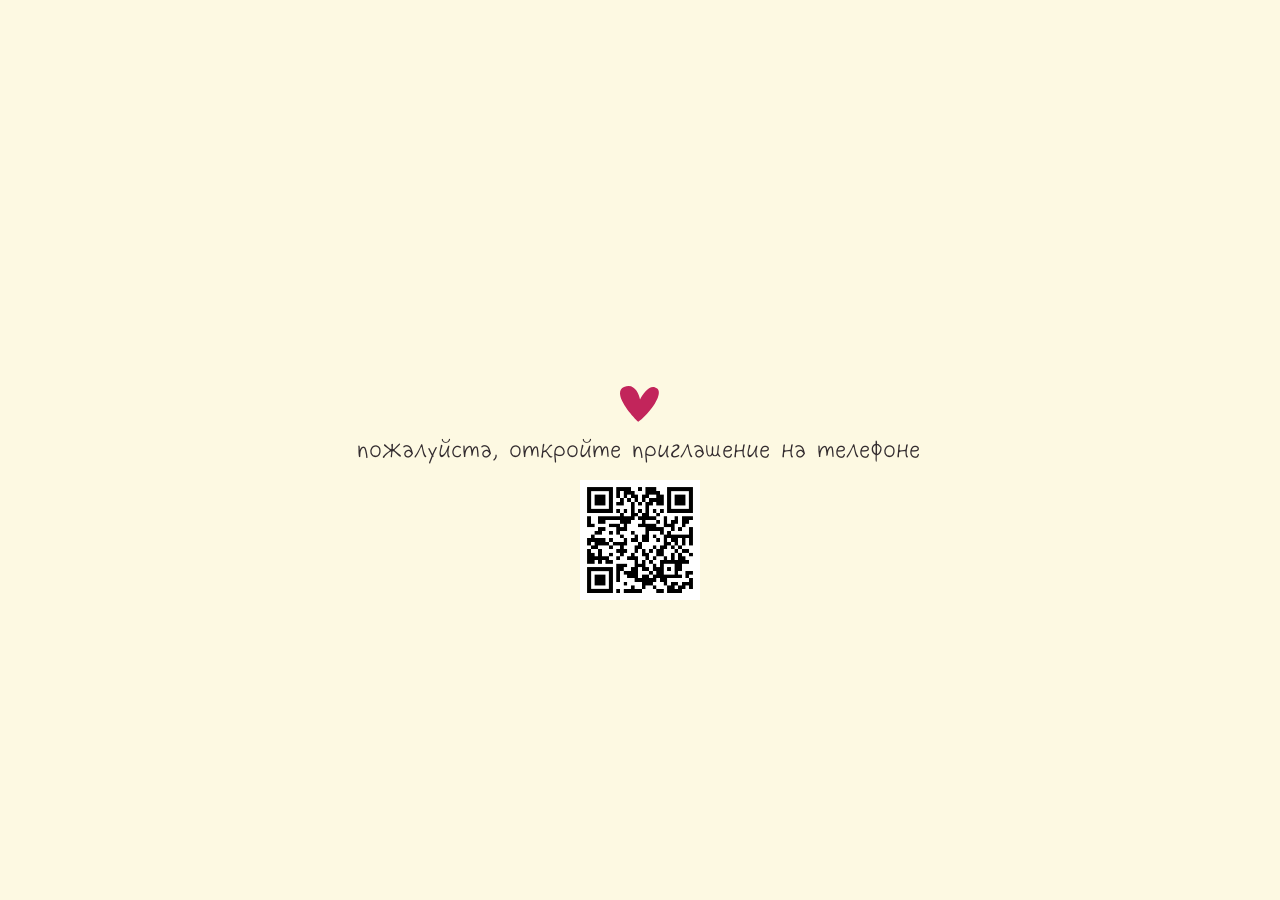
==== commit 802a0a12: "fix fonts" ====
--- a/index.html
+++ b/index.html
@@ -1,37 +1,878 @@
-<!DOCTYPE html> <html> <head> <meta charset="utf-8" /> <meta http-equiv="Content-Type" content="text/html; charset=utf-8" /> <meta name="viewport" content="width=device-width, initial-scale=1.0" /> <!--metatextblock--> <title>kids</title> <meta property="og:url" content="http://save-thedate.ru/kidswedding" /> <meta property="og:title" content="kids" /> <meta property="og:description" content="" /> <meta property="og:type" content="website" /> <meta property="og:image" content="https://static.tildacdn.com/tild6262-6161-4834-b663-643463343562/Instagram_story_-_24.png" /> <link rel="canonical" href="http://save-thedate.ru/kidswedding"> <!--/metatextblock--> <meta name="format-detection" content="telephone=no" /> <meta http-equiv="x-dns-prefetch-control" content="on"> <link rel="dns-prefetch" href="https://ws.tildacdn.com"> <link rel="dns-prefetch" href="https://static.tildacdn.com"> <link rel="shortcut icon" href="https://static.tildacdn.com/tild3366-6361-4738-a263-643339373435/svg.jpg" type="image/x-icon" /> <!-- Assets --> <script src="https://neo.tildacdn.com/js/tilda-fallback-1.0.min.js" async charset="utf-8"></script> <link rel="stylesheet" href="css/tilda-grid-3.0.min.css" type="text/css" media="all" onerror="this.loaderr='y';"/> <link rel="stylesheet" href="css/tilda-blocks-page83277506.min.css" type="text/css" media="all" onerror="this.loaderr='y';" /> <link rel="stylesheet" href="css/tilda-animation-2.0.min.css" type="text/css" media="all" onerror="this.loaderr='y';" /> <link rel="stylesheet" href="css/tilda-zoom-2.0.min.css" type="text/css" media="print" onload="this.media='all';" onerror="this.loaderr='y';" /> <noscript><link rel="stylesheet" href="css/tilda-zoom-2.0.min.css" type="text/css" media="all" /></noscript> <link rel="stylesheet" href="css/tilda-forms-1.0.min.css" type="text/css" media="all" onerror="this.loaderr='y';" /> <link rel="stylesheet" type="text/css" href="css/kidswedding-inline.css" /> <link rel="stylesheet" type="text/css" href="/custom.css?t=1771507773"> <script nomodule src="https://static.tildacdn.com/js/tilda-polyfill-1.0.min.js" charset="utf-8"></script> <script type="text/javascript">function t_onReady(func) {if(document.readyState!='loading') {func();} else {document.addEventListener('DOMContentLoaded',func);}}
-function t_onFuncLoad(funcName,okFunc,time) {if(typeof window[funcName]==='function') {okFunc();} else {setTimeout(function() {t_onFuncLoad(funcName,okFunc,time);},(time||100));}}function t396_initialScale(t){var e=document.getElementById("rec"+t);if(e){var i=e.querySelector(".t396__artboard");if(i){window.tn_scale_initial_window_width||(window.tn_scale_initial_window_width=document.documentElement.clientWidth);var a=window.tn_scale_initial_window_width,r=[],n,l=i.getAttribute("data-artboard-screens");if(l){l=l.split(",");for(var o=0;o<l.length;o++)r[o]=parseInt(l[o],10)}else r=[320,480,640,960,1200];for(var o=0;o<r.length;o++){var d=r[o];a>=d&&(n=d)}var _="edit"===window.allrecords.getAttribute("data-tilda-mode"),c="center"===t396_getFieldValue(i,"valign",n,r),s="grid"===t396_getFieldValue(i,"upscale",n,r),w=t396_getFieldValue(i,"height_vh",n,r),g=t396_getFieldValue(i,"height",n,r),u=!!window.opr&&!!window.opr.addons||!!window.opera||-1!==navigator.userAgent.indexOf(" OPR/");if(!_&&c&&!s&&!w&&g&&!u){var h=parseFloat((a/n).toFixed(3)),f=[i,i.querySelector(".t396__carrier"),i.querySelector(".t396__filter")],v=Math.floor(parseInt(g,10)*h)+"px",p;i.style.setProperty("--initial-scale-height",v);for(var o=0;o<f.length;o++)f[o].style.setProperty("height","var(--initial-scale-height)");t396_scaleInitial__getElementsToScale(i).forEach((function(t){t.style.zoom=h}))}}}}function t396_scaleInitial__getElementsToScale(t){return t?Array.prototype.slice.call(t.children).filter((function(t){return t&&(t.classList.contains("t396__elem")||t.classList.contains("t396__group"))})):[]}function t396_getFieldValue(t,e,i,a){var r,n=a[a.length-1];if(!(r=i===n?t.getAttribute("data-artboard-"+e):t.getAttribute("data-artboard-"+e+"-res-"+i)))for(var l=0;l<a.length;l++){var o=a[l];if(!(o<=i)&&(r=o===n?t.getAttribute("data-artboard-"+e):t.getAttribute("data-artboard-"+e+"-res-"+o)))break}return r}window.TN_SCALE_INITIAL_VER="1.0",window.tn_scale_initial_window_width=null;</script> <script src="https://static.tildacdn.com/js/jquery-1.10.2.min.js" charset="utf-8" onerror="this.loaderr='y';"></script> <script src="https://static.tildacdn.com/js/tilda-scripts-3.0.min.js" charset="utf-8" defer onerror="this.loaderr='y';"></script> <script src="https://static.tildacdn.com/ws/project6541539/tilda-blocks-page83277506.min.js?t=1771507773" charset="utf-8" async onerror="this.loaderr='y';"></script> <script src="https://static.tildacdn.com/js/tilda-animation-2.0.min.js" charset="utf-8" async onerror="this.loaderr='y';"></script> <script src="https://static.tildacdn.com/js/tilda-zero-1.1.min.js" charset="utf-8" async onerror="this.loaderr='y';"></script> <script src="https://static.tildacdn.com/js/tilda-zoom-2.0.min.js" charset="utf-8" async onerror="this.loaderr='y';"></script> <script src="https://static.tildacdn.com/js/tilda-video-1.0.min.js" charset="utf-8" async onerror="this.loaderr='y';"></script> <script src="https://static.tildacdn.com/js/hammer.min.js" charset="utf-8" async onerror="this.loaderr='y';"></script> <script src="https://static.tildacdn.com/js/tilda-slider-1.0.min.js" charset="utf-8" async onerror="this.loaderr='y';"></script> <script src="https://static.tildacdn.com/js/tilda-forms-1.0.min.js" charset="utf-8" async onerror="this.loaderr='y';"></script> <script src="https://static.tildacdn.com/js/tilda-zero-forms-1.0.min.js" charset="utf-8" async onerror="this.loaderr='y';"></script> <script src="https://static.tildacdn.com/js/tilda-zero-scale-1.0.min.js" charset="utf-8" async onerror="this.loaderr='y';"></script> <script src="https://static.tildacdn.com/js/tilda-events-1.0.min.js" charset="utf-8" async onerror="this.loaderr='y';"></script> <!-- nominify begin --><script src="https://cdn.postnikovmd.com/tilda@1.4/mods.min.js"></script><!-- nominify end --><script type="text/javascript">window.dataLayer=window.dataLayer||[];</script> <script type="text/javascript">(function() {if((/bot|google|yandex|baidu|bing|msn|duckduckbot|teoma|slurp|crawler|spider|robot|crawling|facebook/i.test(navigator.userAgent))===false&&typeof(sessionStorage)!='undefined'&&sessionStorage.getItem('visited')!=='y'&&document.visibilityState){var style=document.createElement('style');style.type='text/css';style.innerHTML='@media screen and (min-width: 980px) {.t-records {opacity: 0;}.t-records_animated {-webkit-transition: opacity ease-in-out .2s;-moz-transition: opacity ease-in-out .2s;-o-transition: opacity ease-in-out .2s;transition: opacity ease-in-out .2s;}.t-records.t-records_visible {opacity: 1;}}';document.getElementsByTagName('head')[0].appendChild(style);function t_setvisRecs(){var alr=document.querySelectorAll('.t-records');Array.prototype.forEach.call(alr,function(el) {el.classList.add("t-records_animated");});setTimeout(function() {Array.prototype.forEach.call(alr,function(el) {el.classList.add("t-records_visible");});sessionStorage.setItem("visited","y");},400);}
-document.addEventListener('DOMContentLoaded',t_setvisRecs);}})();</script></head> <body class="t-body" style="margin:0;"> <!--allrecords--> <div id="allrecords" class="t-records" data-hook="blocks-collection-content-node" data-tilda-project-id="6541539" data-tilda-page-id="83277506" data-tilda-page-alias="kidswedding" data-tilda-formskey="15bc664cf2daf81f6ffe51aec6541539" data-tilda-root-zone="com" data-tilda-project-headcode="yes" data-tilda-project-country="RU"> <div id="rec1394235481" class="r t-rec t-screenmin-640px" style=" " data-animationappear="off" data-record-type="396" data-screen-min="640px"> <!-- T396 -->  <div class='t396'> <div class="t396__artboard" data-artboard-recid="1394235481" data-artboard-screens="320,480,640,960,1200" data-artboard-height="550" data-artboard-valign="center" data-artboard-height_vh="100" data-artboard-upscale="window"> <div class="t396__carrier" data-artboard-recid="1394235481"></div> <div class="t396__filter" data-artboard-recid="1394235481"></div> <div class='t396__elem tn-elem tn-elem__13942354811770388764985000001' data-elem-id='1770388764985000001' data-elem-type='text' data-field-top-value="263" data-field-left-value="317" data-field-height-value="24" data-field-width-value="566" data-field-axisy-value="top" data-field-axisx-value="left" data-field-container-value="grid" data-field-topunits-value="px" data-field-leftunits-value="px" data-field-heightunits-value="px" data-field-widthunits-value="px" data-field-textfit-value="autowidth" data-field-fontsize-value="24" data-field-top-res-320-value="137" data-field-left-res-320-value="96" data-field-height-res-320-value="24" data-field-width-res-320-value="128" data-field-heightunits-res-320-value="px" data-field-widthunits-res-320-value="px" data-field-textfit-res-320-value="autowidth" data-field-top-res-480-value="263" data-field-left-res-480-value="-43" data-field-left-res-640-value="37" data-field-left-res-960-value="197"> <div class='tn-atom'field='tn_text_1770388764985000001'>пожалуйста, откройте приглашение на телефоне</div> </div> <div class='t396__elem tn-elem tn-elem__13942354811770388764985000002' data-elem-id='1770388764985000002' data-elem-type='vector' data-field-top-value="211" data-field-left-value="580" data-field-height-value="36" data-field-width-value="39" data-field-axisy-value="top" data-field-axisx-value="left" data-field-container-value="grid" data-field-topunits-value="px" data-field-leftunits-value="px" data-field-heightunits-value="px" data-field-widthunits-value="px" data-field-heightmode-value="hug" data-field-top-res-320-value="49" data-field-left-res-320-value="141" data-field-left-res-480-value="221" data-field-left-res-640-value="301" data-field-left-res-960-value="461"> <div class='tn-atom tn-atom__vector'> <svg xmlns="http://www.w3.org/2000/svg" viewBox="0 0 39.09992218017578 36" fill="none" role="img" aria-label=""><path d="M4.012822522910537 1.0616699761506099C14.141918859979908 -3.445151423436062 18.953849155498915 7.482704024515334 20.09367414807362 13.509969480793947C23.02026596664623 7.512962881489165 30.555468485400937 -3.063590972657416 37.283643629475 2.606296214012583C44.011569729458756 8.276183400682584 28.889114477072553 28.39102629643337 18.33771407604825 35.8623490060211C12.145656145205164 30.319623731868283 -8.648554124528435 6.695201706515756 4.012822522910537 1.0616699761506099Z" fill="#C2255B"></path></svg> </div> </div> </div> </div> <script>t_onFuncLoad('t396_initialScale',function() {t396_initialScale('1394235481');});t_onReady(function() {t_onFuncLoad('t396_init',function() {t396_init('1394235481');});});</script> <!-- /T396 --> </div> <div id="rec1385340331" class="r t-rec t-screenmax-640px" style=" " data-animationappear="off" data-record-type="396" data-screen-max="640px"> <!-- T396 -->  <div class='t396'> <div class="t396__artboard" data-artboard-recid="1385340331" data-artboard-screens="320,480,640,960,1200" data-artboard-height="559" data-artboard-valign="center" data-artboard-upscale="grid" data-artboard-height-res-320="515" data-artboard-upscale-res-320="window" data-artboard-height-res-480="759" data-artboard-upscale-res-480="window" data-artboard-height-res-640="769" data-artboard-upscale-res-640="window"> <div class="t396__carrier" data-artboard-recid="1385340331"></div> <div class="t396__filter" data-artboard-recid="1385340331"></div> <div class='t396__elem tn-elem tn-elem__13853403311759503378764' data-elem-id='1759503378764' data-elem-type='image' data-field-top-value="20" data-field-left-value="20" data-field-height-value="156" data-field-width-value="200" data-field-axisy-value="top" data-field-axisx-value="left" data-field-container-value="grid" data-field-topunits-value="px" data-field-leftunits-value="px" data-field-heightunits-value="px" data-field-widthunits-value="px" data-field-heightmode-value="hug" data-field-top-res-320-value="274" data-field-left-res-320-value="0" data-field-height-res-320-value="252" data-field-width-res-320-value="324" data-field-top-res-480-value="403" data-field-left-res-480-value="-84" data-field-height-res-480-value="356" data-field-width-res-480-value="564" data-field-top-res-640-value="327" data-field-left-res-640-value="-86" data-field-height-res-640-value="442" data-field-width-res-640-value="700" data-field-container-res-640-value="grid" data-field-height-res-960-value="126"> <div class='tn-atom'> <img class='tn-atom__img' src='img/mainPhoto.png' alt='' imgfield='tn_img_1759503378764' /> </div> </div> <div class='t396__elem tn-elem tn-elem__13853403311759501609477' data-elem-id='1759501609477' data-elem-type='vector' data-field-top-value="41" data-field-left-value="-1" data-field-height-value="10" data-field-width-value="59" data-field-axisy-value="top" data-field-axisx-value="left" data-field-container-value="grid" data-field-topunits-value="px" data-field-leftunits-value="px" data-field-heightunits-value="px" data-field-widthunits-value="px" data-field-heightmode-value="hug" data-field-top-res-320-value="-19" data-field-left-res-320-value="-102" data-field-width-res-320-value="525" data-field-left-res-480-value="-55" data-field-width-res-480-value="590" data-field-top-res-640-value="23" data-field-left-res-640-value="-36" data-field-width-res-640-value="713"> <div class='tn-atom tn-atom__vector'> <svg xmlns="http://www.w3.org/2000/svg" viewBox="0 0 360 61.8701171875" fill="none"><path d="M0.935009628610729 28.030729023383767C19.479045392022005 -24.960082530949105 103.3549105914718 29.719312242090783 159.43295735900963 51.889023383768915C244.62544704264099 85.56883081155434 346.7116918844566 7.664533700137551 359.53700137551584 0.8750847317744154" stroke="#C2255B" stroke-width="2"></path></svg> </div> </div> <div class='t396__elem tn-elem tn-elem__13853403311759501609482 t-animate' data-elem-id='1759501609482' data-elem-type='text' data-field-top-value="200" data-field-left-value="27" data-field-height-value="40" data-field-width-value="321" data-field-axisy-value="top" data-field-axisx-value="left" data-field-container-value="grid" data-field-topunits-value="px" data-field-leftunits-value="px" data-field-heightunits-value="px" data-field-widthunits-value="px" data-animate-style="fadeinright" data-animate-duration="1" data-animate-delay="0.2" data-animate-distance="100" data-animate-mobile="y" data-field-textfit-value="autoheight" data-field-fontsize-value="40" data-field-top-res-320-value="153" data-field-left-res-320-value="-33" data-field-height-res-320-value="96" data-field-width-res-320-value="386" data-animate-duration-res-320="1" data-animate-delay-res-320="0" data-field-fontsize-res-320-value="48" data-field-left-res-480-value="-10" data-field-height-res-480-value="156" data-field-width-res-480-value="501" data-field-heightunits-res-480-value="px" data-field-widthunits-res-480-value="px" data-field-textfit-res-480-value="fixedsize" data-field-fontsize-res-480-value="72" data-field-left-res-640-value="72" data-field-width-res-640-value="496" data-field-heightunits-res-640-value="px" data-field-widthunits-res-640-value="px" data-field-textfit-res-640-value="autowidth" data-field-fontsize-res-640-value="84"> <div class='tn-atom'field='tn_text_1759501609482'>МЫ ЖЕНИМСЯ</div> </div> <div class='t396__elem tn-elem tn-elem__13853403311759501609488' data-elem-id='1759501609488' data-elem-type='text' data-field-top-value="174" data-field-left-value="534" data-field-height-value="24" data-field-width-value="128" data-field-axisy-value="top" data-field-axisx-value="left" data-field-container-value="grid" data-field-topunits-value="px" data-field-leftunits-value="px" data-field-heightunits-value="px" data-field-widthunits-value="px" data-field-textfit-value="autowidth" data-field-fontsize-value="24" data-field-top-res-320-value="157" data-field-left-res-320-value="96" data-field-height-res-320-value="24" data-field-width-res-320-value="128" data-field-heightunits-res-320-value="px" data-field-widthunits-res-320-value="px" data-field-textfit-res-320-value="autowidth" data-field-top-res-480-value="215" data-field-left-res-480-value="176" data-field-left-res-640-value="256"> <div class='tn-atom'field='tn_text_1759501609488'>наконец-то</div> </div> <div class='t396__elem tn-elem tn-elem__13853403311759501609494 t-animate' data-elem-id='1759501609494' data-elem-type='text' data-field-top-value="305" data-field-left-value="32" data-field-height-value="48" data-field-width-value="165" data-field-axisy-value="top" data-field-axisx-value="left" data-field-container-value="grid" data-field-topunits-value="px" data-field-leftunits-value="px" data-field-heightunits-value="px" data-field-widthunits-value="px" data-animate-style="fadeinright" data-animate-duration="1.2" data-animate-delay="1" data-animate-distance="100" data-animate-mobile="y" data-field-textfit-value="autoheight" data-field-fontsize-value="26" data-field-top-res-320-value="263" data-field-left-res-320-value="8" data-field-height-res-320-value="32" data-field-width-res-320-value="184" data-animate-duration-res-320="1.2" data-animate-delay-res-320="0.5" data-field-fontsize-res-320-value="26" data-field-top-res-480-value="390" data-field-left-res-480-value="0" data-field-height-res-480-value="44" data-field-width-res-480-value="261" data-field-container-res-480-value="grid" data-field-heightunits-res-480-value="px" data-field-textfit-res-480-value="autoheight" data-field-fontsize-res-480-value="36" data-field-top-res-640-value="338" data-field-left-res-640-value="25" data-field-width-res-640-value="265" data-field-fontsize-res-640-value="40"> <div class='tn-atom'field='tn_text_1759501609494'>- интересно, кто будет моим мужем, когда вырасту?</div> </div> <div class='t396__elem tn-elem tn-elem__13853403311759501609500 t-animate' data-elem-id='1759501609500' data-elem-type='text' data-field-top-value="319" data-field-left-value="246" data-field-height-value="32" data-field-width-value="69" data-field-axisy-value="top" data-field-axisx-value="left" data-field-container-value="grid" data-field-topunits-value="px" data-field-leftunits-value="px" data-field-heightunits-value="px" data-field-widthunits-value="px" data-animate-style="fadeinleft" data-animate-duration="1.2" data-animate-delay="1.5" data-animate-distance="100" data-animate-mobile="y" data-field-textfit-value="autoheight" data-field-fontsize-value="26" data-field-top-res-320-value="271" data-field-left-res-320-value="216" data-field-height-res-320-value="22" data-field-width-res-320-value="87" data-field-container-res-320-value="grid" data-field-heightunits-res-320-value="px" data-field-textfit-res-320-value="fixedsize" data-animate-delay-res-320="1" data-field-fontsize-res-320-value="26" data-field-top-res-480-value="403" data-field-left-res-480-value="330" data-field-height-res-480-value="22" data-field-width-res-480-value="106" data-field-container-res-480-value="grid" data-field-heightunits-res-480-value="px" data-field-textfit-res-480-value="autoheight" data-field-fontsize-res-480-value="36" data-field-top-res-640-value="357" data-field-left-res-640-value="480" data-field-width-res-640-value="115" data-field-heightunits-res-640-value="px" data-field-widthunits-res-640-value="px" data-field-textfit-res-640-value="autowidth" data-field-fontsize-res-640-value="40"> <div class='tn-atom'field='tn_text_1759501609500'>- им буду я!</div> </div> <div class='t396__elem tn-elem tn-elem__13853403311759501609506' data-elem-id='1759501609506' data-elem-type='vector' data-field-top-value="79" data-field-left-value="160" data-field-height-value="36" data-field-width-value="39" data-field-axisy-value="top" data-field-axisx-value="left" data-field-container-value="grid" data-field-topunits-value="px" data-field-leftunits-value="px" data-field-heightunits-value="px" data-field-widthunits-value="px" data-field-heightmode-value="hug" data-field-top-res-320-value="49" data-field-left-res-320-value="141" data-field-top-res-480-value="112" data-field-left-res-480-value="221" data-field-top-res-640-value="115" data-field-left-res-640-value="301"> <div class='tn-atom tn-atom__vector'> <svg xmlns="http://www.w3.org/2000/svg" viewBox="0 0 39.09992218017578 36" fill="none"><path d="M4.012822522910537 1.0616699761506099C14.141918859979908 -3.445151423436062 18.953849155498915 7.482704024515334 20.09367414807362 13.509969480793947C23.02026596664623 7.512962881489165 30.555468485400937 -3.063590972657416 37.283643629475 2.606296214012583C44.011569729458756 8.276183400682584 28.889114477072553 28.39102629643337 18.33771407604825 35.8623490060211C12.145656145205164 30.319623731868283 -8.648554124528435 6.695201706515756 4.012822522910537 1.0616699761506099Z" fill="#C2255B"></path></svg> </div> </div> </div> </div> <script>t_onFuncLoad('t396_initialScale',function() {t396_initialScale('1385340331');});t_onReady(function() {t_onFuncLoad('t396_init',function() {t396_init('1385340331');});});</script> <!-- /T396 --> </div> <div id="rec1385321421" class="r t-rec t-rec_pt_0 t-rec_pb_0 t-screenmax-640px" style="padding-top:0px;padding-bottom:0px;background-color:#fdf9e2; " data-animationappear="off" data-record-type="1003" data-screen-max="640px" data-bg-color="#fdf9e2"> <!-- cover --> <div class="t1003" data-display-changed="true" style="min-height: 30px;"> <div class="t1003__outer"> <div class="t1003__wrapper" style="" data-marquee-speed="2" data-auto-correct-mobile-width="false"> <div class="t1003__content-wrapper" style="background-color: #c2255c;height: 30px;" data-auto-correct-mobile-width="false"> <div class="t1003__content" data-auto-correct-mobile-width="false"> <div class="t1003__item" data-auto-correct-mobile-width="false"> <div class="t-text t-text_md t1003__item-txt">
-вы приглашены
-</div> </div> </div> </div> </div> </div> </div>  <script>t_onReady(function() {t_onFuncLoad('t1003_init',function() {t1003_init('1385321421','');});});</script>  </div> <div id="rec1385403381" class="r t-rec t-screenmax-640px" style=" " data-animationappear="off" data-record-type="396" data-screen-max="640px"> <!-- T396 -->  <div class='t396'> <div class="t396__artboard" data-artboard-recid="1385403381" data-artboard-screens="320,480,640,960,1200" data-artboard-height="620" data-artboard-valign="center" data-artboard-upscale="grid" data-artboard-height-res-320="560" data-artboard-upscale-res-320="window" data-artboard-height-res-480="720" data-artboard-height-res-640="660" data-artboard-height-res-960="620"> <div class="t396__carrier" data-artboard-recid="1385403381"></div> <div class="t396__filter" data-artboard-recid="1385403381"></div> <div class='t396__elem tn-elem tn-elem__13854033811765092799263' data-elem-id='1765092799263' data-elem-type='image' data-field-top-value="20" data-field-left-value="20" data-field-height-value="210" data-field-width-value="200" data-field-axisy-value="top" data-field-axisx-value="left" data-field-container-value="grid" data-field-topunits-value="px" data-field-leftunits-value="px" data-field-heightunits-value="px" data-field-widthunits-value="px" data-field-filewidth-value="1392" data-field-fileheight-value="1464" data-field-heightmode-value="hug" data-field-top-res-320-value="168" data-field-left-res-320-value="24" data-field-height-res-320-value="287" data-field-width-res-320-value="273" data-field-widthmode-res-320-value="fixed"> <div class='tn-atom'> <img class='tn-atom__img' src='https://static.tildacdn.com/tild6663-3336-4439-a139-393534666438/calendar.png' alt='' imgfield='tn_img_1765092799263' /> </div> </div> <div class='t396__elem tn-elem tn-elem__1385403381175950412650313600 t-animate' data-elem-id='175950412650313600' data-elem-type='text' data-field-top-value="305" data-field-left-value="31" data-field-height-value="40" data-field-width-value="365" data-field-axisy-value="top" data-field-axisx-value="left" data-field-container-value="grid" data-field-topunits-value="px" data-field-leftunits-value="px" data-field-heightunits-value="px" data-field-widthunits-value="px" data-animate-style="fadeinright" data-animate-duration="2" data-animate-distance="60" data-animate-mobile="y" data-field-textfit-value="autoheight" data-field-fontsize-value="40" data-field-top-res-320-value="116" data-field-left-res-320-value="83" data-field-height-res-320-value="32" data-field-width-res-320-value="155" data-animate-distance-res-320="60" data-field-fontsize-res-320-value="32" data-field-top-res-480-value="156" data-field-left-res-480-value="58" data-field-top-res-640-value="149" data-field-left-res-640-value="138"> <div class='tn-atom'field='tn_text_175950412650313600'>06.06.2026</div> </div> <div class='t396__elem tn-elem tn-elem__13854033811759739286353' data-elem-id='1759739286353' data-elem-type='text' data-field-top-value="226" data-field-left-value="20" data-field-height-value="96" data-field-width-value="560" data-field-axisy-value="top" data-field-axisx-value="left" data-field-container-value="grid" data-field-topunits-value="px" data-field-leftunits-value="px" data-field-heightunits-value="px" data-field-widthunits-value="px" data-field-textfit-value="autoheight" data-field-fontsize-value="20" data-field-top-res-320-value="60" data-field-left-res-320-value="10" data-field-height-res-320-value="76" data-field-width-res-320-value="301" data-field-fontsize-res-320-value="14" data-field-top-res-480-value="60" data-field-left-res-480-value="-40" data-field-top-res-640-value="60" data-field-left-res-640-value="40"> <div class='tn-atom'field='tn_text_1759739286353'>Дорогие друзья и близкие, <br>мы приглашаем вас разделить <br>с нами наше свадебное торжество, <br>которое состоится</div> </div> <div class='t396__elem tn-elem tn-elem__13854033811765092838343000002' data-elem-id='1765092838343000002' data-elem-type='image' data-field-top-value="20" data-field-left-value="20" data-field-height-value="147" data-field-width-value="200" data-field-axisy-value="top" data-field-axisx-value="left" data-field-container-value="grid" data-field-topunits-value="px" data-field-leftunits-value="px" data-field-heightunits-value="px" data-field-widthunits-value="px" data-field-filewidth-value="250" data-field-fileheight-value="184" data-field-heightmode-value="hug" data-field-top-res-320-value="152" data-field-left-res-320-value="124" data-field-height-res-320-value="53" data-field-width-res-320-value="72" data-field-top-res-480-value="285" data-field-left-res-480-value="104" data-field-height-res-480-value="62" data-field-width-res-480-value="84" data-field-container-res-480-value="grid" data-field-top-res-640-value="303" data-field-left-res-640-value="173" data-field-height-res-640-value="70" data-field-width-res-640-value="95"> <div class='tn-atom'> <img class='tn-atom__img' src='https://static.tildacdn.com/tild3364-6363-4165-a161-366135643439/photo.png' alt='' imgfield='tn_img_1765092838343000002' /> </div> </div> <div class='t396__elem tn-elem tn-elem__13854033811765092912520' data-elem-id='1765092912520' data-elem-type='image' data-field-top-value="20" data-field-left-value="20" data-field-height-value="136" data-field-width-value="200" data-field-axisy-value="top" data-field-axisx-value="left" data-field-container-value="grid" data-field-topunits-value="px" data-field-leftunits-value="px" data-field-heightunits-value="px" data-field-widthunits-value="px" data-field-filewidth-value="69" data-field-fileheight-value="47" data-field-heightmode-value="hug" data-field-top-res-320-value="408" data-field-left-res-320-value="230" data-field-height-res-320-value="47" data-field-width-res-320-value="69"> <div class='tn-atom'> <img class='tn-atom__img' src='https://static.tildacdn.com/tild3738-3731-4535-a532-333635373239/_.svg' alt='' imgfield='tn_img_1765092912520' /> </div> </div> </div> </div> <script>t_onFuncLoad('t396_initialScale',function() {t396_initialScale('1385403381');});t_onReady(function() {t_onFuncLoad('t396_init',function() {t396_init('1385403381');});});</script> <!-- /T396 --> </div> <div id="rec1432877881" class="r t-rec t-screenmax-640px" style=" " data-animationappear="off" data-record-type="396" data-screen-max="640px"> <!-- T396 -->  <div class='t396'> <div class="t396__artboard" data-artboard-recid="1432877881" data-artboard-screens="320,480,640,960,1200" data-artboard-height="492" data-artboard-valign="center" data-artboard-upscale="window" data-artboard-height-res-320="423" data-artboard-height-res-480="528" data-artboard-height-res-640="516" data-artboard-height-res-960="492"> <div class="t396__carrier" data-artboard-recid="1432877881"></div> <div class="t396__filter" data-artboard-recid="1432877881"></div> <div class='t396__elem tn-elem tn-elem__14328778811759740347547' data-elem-id='1759740347547' data-elem-type='text' data-field-top-value="37" data-field-left-value="88" data-field-height-value="32" data-field-width-value="163" data-field-axisy-value="top" data-field-axisx-value="left" data-field-container-value="grid" data-field-topunits-value="px" data-field-leftunits-value="px" data-field-heightunits-value="px" data-field-widthunits-value="px" data-field-textfit-value="autoheight" data-field-fontsize-value="32" data-field-top-res-320-value="60" data-field-left-res-320-value="79" data-field-height-res-320-value="32" data-field-width-res-320-value="163" data-field-container-res-320-value="grid" data-field-heightunits-res-320-value="px" data-field-textfit-res-320-value="autoheight" data-field-fontsize-res-320-value="40" data-field-top-res-480-value="60" data-field-left-res-480-value="159" data-field-top-res-640-value="60" data-field-left-res-640-value="239"> <div class='tn-atom'field='tn_text_1759740347547'>Локация</div> </div> <div class='t396__elem tn-elem tn-elem__14328778811759740347564' data-elem-id='1759740347564' data-elem-type='text' data-field-top-value="370" data-field-left-value="27" data-field-height-value="26" data-field-width-value="293" data-field-axisy-value="top" data-field-axisx-value="left" data-field-container-value="grid" data-field-topunits-value="px" data-field-leftunits-value="px" data-field-heightunits-value="px" data-field-widthunits-value="px" data-field-textfit-value="autoheight" data-field-fontsize-value="20" data-field-top-res-320-value="345" data-field-left-res-320-value="13" data-field-height-res-320-value="21" data-field-width-res-320-value="295" data-field-container-res-320-value="grid" data-field-heightunits-res-320-value="px" data-field-textfit-res-320-value="autoheight" data-field-fontsize-res-320-value="14" data-field-top-res-480-value="442" data-field-left-res-480-value="94" data-field-top-res-640-value="430" data-field-left-res-640-value="174"> <div class='tn-atom'field='tn_text_1759740347564'>Большая Филёвская&nbsp;22 стр.16а</div> </div> <div class='t396__elem tn-elem tn-elem__14328778811759740347570' data-elem-id='1759740347570' data-elem-type='text' data-field-top-value="343" data-field-left-value="99" data-field-height-value="24" data-field-width-value="149" data-field-axisy-value="top" data-field-axisx-value="left" data-field-container-value="grid" data-field-topunits-value="px" data-field-leftunits-value="px" data-field-heightunits-value="px" data-field-widthunits-value="px" data-field-textfit-value="autoheight" data-field-fontsize-value="24" data-field-top-res-320-value="320" data-field-left-res-320-value="86" data-field-fontsize-res-320-value="26" data-field-top-res-480-value="414" data-field-left-res-480-value="166" data-field-top-res-640-value="403" data-field-left-res-640-value="246"> <div class='tn-atom'field='tn_text_1759740347570'>Ресторан Fox</div> </div> <div class='t396__elem tn-elem tn-elem__14328778811759740402319' data-elem-id='1759740402319' data-elem-type='image' data-field-top-value="69" data-field-left-value="78" data-field-height-value="143" data-field-width-value="200" data-field-axisy-value="top" data-field-axisx-value="left" data-field-container-value="grid" data-field-topunits-value="px" data-field-leftunits-value="px" data-field-heightunits-value="px" data-field-widthunits-value="px" data-field-filewidth-value="1262" data-field-fileheight-value="902" data-field-heightmode-value="hug" data-field-top-res-320-value="130" data-field-left-res-320-value="33" data-field-height-res-320-value="182" data-field-width-res-320-value="255" data-field-container-res-320-value="grid" data-field-widthmode-res-320-value="fixed" data-field-top-res-480-value="81" data-field-left-res-480-value="24" data-field-height-res-480-value="329" data-field-width-res-480-value="433" data-field-top-res-640-value="96" data-field-left-res-640-value="124" data-field-height-res-640-value="298" data-field-width-res-640-value="392"> <div class='tn-atom'> <img class='tn-atom__img' src='https://static.tildacdn.com/tild6361-6237-4337-a335-643436366434/landscape_photo_smal.png' alt='' imgfield='tn_img_1759740402319' /> </div> </div> <div class='t396__elem tn-elem tn-elem__14328778811765095393377' data-elem-id='1765095393377' data-elem-type='image' data-field-top-value="20" data-field-left-value="20" data-field-height-value="374" data-field-width-value="200" data-field-axisy-value="top" data-field-axisx-value="left" data-field-container-value="grid" data-field-topunits-value="px" data-field-leftunits-value="px" data-field-heightunits-value="px" data-field-widthunits-value="px" data-field-filewidth-value="23" data-field-fileheight-value="43" data-field-heightmode-value="hug" data-field-top-res-320-value="115" data-field-left-res-320-value="33" data-field-height-res-320-value="43" data-field-width-res-320-value="23"> <div class='tn-atom'> <img class='tn-atom__img' src='https://static.tildacdn.com/tild6666-3936-4038-b237-633161616634/paper_clip.svg' alt='' imgfield='tn_img_1765095393377' /> </div> </div> </div> </div> <script>t_onFuncLoad('t396_initialScale',function() {t396_initialScale('1432877881');});t_onReady(function() {t_onFuncLoad('t396_init',function() {t396_init('1432877881');});});</script> <!-- /T396 --> </div> <div id="rec1392600911" class="r t-rec t-screenmax-640px" style=" " data-animationappear="off" data-record-type="396" data-screen-max="640px"> <!-- T396 -->  <div class='t396'> <div class="t396__artboard" data-artboard-recid="1392600911" data-artboard-screens="320,480,640,960,1200" data-artboard-height="693" data-artboard-valign="center" data-artboard-upscale="window" data-artboard-height-res-320="595" data-artboard-height-res-480="708" data-artboard-height-res-640="693" data-artboard-height-res-960="693"> <div class="t396__carrier" data-artboard-recid="1392600911"></div> <div class="t396__filter" data-artboard-recid="1392600911"></div> <div class='t396__elem tn-elem tn-elem__13926009111759739919526 t-animate' data-elem-id='1759739919526' data-elem-type='text' data-field-top-value="609" data-field-left-value="138" data-field-height-value="21" data-field-width-value="55" data-field-axisy-value="top" data-field-axisx-value="left" data-field-container-value="grid" data-field-topunits-value="px" data-field-leftunits-value="px" data-field-heightunits-value="px" data-field-widthunits-value="px" data-animate-style="fadeinright" data-animate-duration="2" data-animate-delay="0.4" data-animate-distance="60" data-animate-mobile="y" data-field-textfit-value="autoheight" data-field-fontsize-value="16" data-field-top-res-320-value="512" data-field-left-res-320-value="132" data-field-height-res-320-value="23" data-field-width-res-320-value="55" data-field-container-res-320-value="grid" data-field-heightunits-res-320-value="px" data-field-textfit-res-320-value="autoheight" data-animate-delay-res-320="0.3" data-field-fontsize-res-320-value="18" data-field-top-res-480-value="627" data-field-left-res-480-value="212" data-field-top-res-640-value="609" data-field-left-res-640-value="289" data-field-top-res-960-value="609" data-field-left-res-960-value="138"> <div class='tn-atom'field='tn_text_1759739919526'>банкет</div> </div> <div class='t396__elem tn-elem tn-elem__13926009111759739919554 t-animate' data-elem-id='1759739919554' data-elem-type='text' data-field-top-value="568" data-field-left-value="118" data-field-height-value="36" data-field-width-value="101" data-field-axisy-value="top" data-field-axisx-value="left" data-field-container-value="grid" data-field-topunits-value="px" data-field-leftunits-value="px" data-field-heightunits-value="px" data-field-widthunits-value="px" data-animate-style="fadeinright" data-animate-duration="2" data-animate-delay="0.4" data-animate-distance="60" data-animate-mobile="y" data-field-textfit-value="autoheight" data-field-fontsize-value="36" data-field-top-res-320-value="483" data-field-left-res-320-value="109" data-field-height-res-320-value="36" data-field-width-res-320-value="101" data-field-container-res-320-value="grid" data-field-heightunits-res-320-value="px" data-field-textfit-res-320-value="autoheight" data-animate-delay-res-320="0.3" data-field-top-res-480-value="586" data-field-left-res-480-value="189" data-field-top-res-640-value="568" data-field-left-res-640-value="269" data-field-top-res-960-value="568" data-field-left-res-960-value="118"> <div class='tn-atom'field='tn_text_1759739919554'>17:00</div> </div> <div class='t396__elem tn-elem tn-elem__13926009111759739919560' data-elem-id='1759739919560' data-elem-type='vector' data-field-top-value="177" data-field-left-value="-31" data-field-height-value="340" data-field-width-value="243" data-field-axisy-value="top" data-field-axisx-value="left" data-field-container-value="grid" data-field-topunits-value="px" data-field-leftunits-value="px" data-field-heightunits-value="px" data-field-widthunits-value="px" data-field-heightmode-value="hug" data-field-top-res-320-value="144" data-field-left-res-320-value="68" data-field-height-res-320-value="338" data-field-width-res-320-value="218" data-field-container-res-320-value="grid" data-field-widthmode-res-320-value="fixed" data-field-top-res-480-value="136" data-field-left-res-480-value="106" data-field-width-res-480-value="313" data-field-top-res-640-value="148" data-field-left-res-640-value="208" data-field-width-res-640-value="271"> <div class='tn-atom tn-atom__vector'> <svg xmlns="http://www.w3.org/2000/svg" viewBox="0 0 245.12576293945312 343.453125" fill="none"><path d="M184.35881144607032 0.9478920799726667C237.64030679227963 18.774634454308373 257.55946116969494 47.43071069867895 114.89876587250036 109.40779885864258C-27.762429171407625 171.3848870186062 1.203555002364879 234.02813754757756 8.030255026823738 246.3571388413549C28.51030012806184 281.67723756002727 99.74119818068571 334.82530053374967 220.8233301385069 264.8507657186993C284.76067478191595 222.86579495631227 205.31069240679727 164.38743353710117 119.39723591347791 316.33217340311876L103.90283893680865 342.82124794869617" stroke="#C2255B" stroke-width="2"></path></svg> </div> </div> <div class='t396__elem tn-elem tn-elem__13926009111759739919531' data-elem-id='1759739919531' data-elem-type='vector' data-field-top-value="157" data-field-left-value="224" data-field-height-value="36" data-field-width-value="39" data-field-axisy-value="top" data-field-axisx-value="left" data-field-container-value="grid" data-field-topunits-value="px" data-field-leftunits-value="px" data-field-heightunits-value="px" data-field-widthunits-value="px" data-field-heightmode-value="hug" data-field-top-res-320-value="123" data-field-left-res-320-value="216" data-field-height-res-320-value="36" data-field-width-res-320-value="39" data-field-container-res-320-value="grid" data-field-top-res-480-value="118" data-field-left-res-480-value="310" data-field-top-res-640-value="127" data-field-left-res-640-value="380"> <div class='tn-atom tn-atom__vector'> <svg xmlns="http://www.w3.org/2000/svg" viewBox="0 0 39.09991455078125 36" fill="none"><path d="M4.012821739906262 1.0616697689916526C14.141916100529954 -3.4451507511989328 18.95384545711833 7.48270256444846 20.093670227284036 13.509966844653476C23.020261474803753 7.5129614155180136 30.555462523247787 -3.063590374872487 37.28363635448285 2.6062957054575535C44.011561141676204 8.276181785787594 28.889108840067674 28.391020756618232 18.337710497891372 35.862342008359875C12.145653775277108 30.319617815734475 -8.648552436974397 6.695200400110719 4.012821739906262 1.0616697689916526Z" fill="#C2255B"></path></svg> </div> </div> <div class='t396__elem tn-elem tn-elem__13926009111759739919511 t-animate' data-elem-id='1759739919511' data-elem-type='text' data-field-top-value="203" data-field-left-value="83" data-field-height-value="21" data-field-width-value="198" data-field-axisy-value="top" data-field-axisx-value="left" data-field-container-value="grid" data-field-topunits-value="px" data-field-leftunits-value="px" data-field-heightunits-value="px" data-field-widthunits-value="px" data-animate-style="fadeinright" data-animate-duration="2" data-animate-delay="0.1" data-animate-distance="60" data-animate-mobile="y" data-field-textfit-value="autoheight" data-field-fontsize-value="16" data-field-top-res-320-value="153" data-field-left-res-320-value="110" data-field-height-res-320-value="18" data-field-width-res-320-value="98" data-field-container-res-320-value="grid" data-field-heightunits-res-320-value="px" data-field-textfit-res-320-value="autoheight" data-field-fontsize-res-320-value="18" data-field-top-res-480-value="155" data-field-left-res-480-value="141" data-field-height-res-480-value="21" data-field-width-res-480-value="198" data-field-container-res-480-value="grid" data-field-heightunits-res-480-value="px" data-field-textfit-res-480-value="autoheight" data-field-top-res-640-value="163" data-field-left-res-640-value="221" data-field-top-res-960-value="203" data-field-left-res-960-value="83"> <div class='tn-atom'field='tn_text_1759739919511'>сбор гостей </div> </div> <div class='t396__elem tn-elem tn-elem__13926009111759739919544 t-animate' data-elem-id='1759739919544' data-elem-type='text' data-field-top-value="162" data-field-left-value="116" data-field-height-value="36" data-field-width-value="101" data-field-axisy-value="top" data-field-axisx-value="left" data-field-container-value="grid" data-field-topunits-value="px" data-field-leftunits-value="px" data-field-heightunits-value="px" data-field-widthunits-value="px" data-animate-style="fadeinright" data-animate-duration="2" data-animate-delay="0.1" data-animate-distance="60" data-animate-mobile="y" data-field-textfit-value="autoheight" data-field-fontsize-value="36" data-field-top-res-320-value="122" data-field-left-res-320-value="109" data-field-height-res-320-value="36" data-field-width-res-320-value="101" data-field-container-res-320-value="grid" data-field-heightunits-res-320-value="px" data-field-textfit-res-320-value="autoheight" data-field-top-res-480-value="114" data-field-left-res-480-value="189" data-field-height-res-480-value="36" data-field-width-res-480-value="101" data-field-container-res-480-value="grid" data-field-heightunits-res-480-value="px" data-field-textfit-res-480-value="autoheight" data-field-top-res-640-value="122" data-field-left-res-640-value="254" data-field-top-res-960-value="162" data-field-left-res-960-value="116"> <div class='tn-atom'field='tn_text_1759739919544'>15:00</div> </div> <div class='t396__elem tn-elem tn-elem__13926009111759739919535' data-elem-id='1759739919535' data-elem-type='vector' data-field-top-value="505" data-field-left-value="150" data-field-height-value="36" data-field-width-value="39" data-field-axisy-value="top" data-field-axisx-value="left" data-field-container-value="grid" data-field-topunits-value="px" data-field-leftunits-value="px" data-field-heightunits-value="px" data-field-widthunits-value="px" data-field-heightmode-value="hug" data-field-top-res-320-value="435" data-field-left-res-320-value="141" data-field-height-res-320-value="36" data-field-width-res-320-value="39" data-field-container-res-320-value="grid" data-field-top-res-480-value="550" data-field-left-res-480-value="226" data-field-top-res-640-value="515" data-field-left-res-640-value="301"> <div class='tn-atom tn-atom__vector'> <svg xmlns="http://www.w3.org/2000/svg" viewBox="0 0 39.09991455078125 36" fill="none"><path d="M4.012821739906262 1.0616697689916526C14.141916100529954 -3.4451507511989328 18.95384545711833 7.48270256444846 20.093670227284036 13.509966844653476C23.020261474803753 7.5129614155180136 30.555462523247787 -3.063590374872487 37.28363635448285 2.6062957054575535C44.011561141676204 8.276181785787594 28.889108840067674 28.391020756618232 18.337710497891372 35.862342008359875C12.145653775277108 30.319617815734475 -8.648552436974397 6.695200400110719 4.012821739906262 1.0616697689916526Z" fill="#C2255B"></path></svg> </div> </div> <div class='t396__elem tn-elem tn-elem__13926009111759739919519 t-animate' data-elem-id='1759739919519' data-elem-type='text' data-field-top-value="361" data-field-left-value="181" data-field-height-value="21" data-field-width-value="117" data-field-axisy-value="top" data-field-axisx-value="left" data-field-container-value="grid" data-field-topunits-value="px" data-field-leftunits-value="px" data-field-heightunits-value="px" data-field-widthunits-value="px" data-animate-style="fadeinright" data-animate-duration="2" data-animate-delay="0.3" data-animate-distance="60" data-animate-mobile="y" data-field-textfit-value="autoheight" data-field-fontsize-value="16" data-field-top-res-320-value="313" data-field-left-res-320-value="95" data-field-height-res-320-value="20" data-field-width-res-320-value="130" data-field-container-res-320-value="grid" data-field-textfit-res-320-value="autoheight" data-animate-delay-res-320="0.2" data-field-fontsize-res-320-value="18" data-field-top-res-480-value="366" data-field-left-res-480-value="181" data-field-top-res-640-value="361" data-field-left-res-640-value="261" data-field-top-res-960-value="361" data-field-left-res-960-value="181"> <div class='tn-atom'field='tn_text_1759739919519'>церемония</div> </div> <div class='t396__elem tn-elem tn-elem__13926009111759739919549 t-animate' data-elem-id='1759739919549' data-elem-type='text' data-field-top-value="320" data-field-left-value="189" data-field-height-value="36" data-field-width-value="101" data-field-axisy-value="top" data-field-axisx-value="left" data-field-container-value="grid" data-field-topunits-value="px" data-field-leftunits-value="px" data-field-heightunits-value="px" data-field-widthunits-value="px" data-animate-style="fadeinright" data-animate-duration="2" data-animate-delay="0.3" data-animate-distance="60" data-animate-mobile="y" data-field-textfit-value="autoheight" data-field-fontsize-value="36" data-field-top-res-320-value="282" data-field-left-res-320-value="121" data-field-height-res-320-value="36" data-field-width-res-320-value="81" data-field-container-res-320-value="grid" data-field-textfit-res-320-value="autoheight" data-animate-delay-res-320="0.2" data-field-top-res-480-value="325" data-field-left-res-480-value="189" data-field-top-res-640-value="320" data-field-left-res-640-value="269" data-field-top-res-960-value="320" data-field-left-res-960-value="189"> <div class='tn-atom'field='tn_text_1759739919549'>16:00</div> </div> <div class='t396__elem tn-elem tn-elem__13926009111759739919538' data-elem-id='1759739919538' data-elem-type='text' data-field-top-value="42" data-field-left-value="97" data-field-height-value="32" data-field-width-value="165" data-field-axisy-value="top" data-field-axisx-value="left" data-field-container-value="grid" data-field-topunits-value="px" data-field-leftunits-value="px" data-field-heightunits-value="px" data-field-widthunits-value="px" data-field-textfit-value="autoheight" data-field-fontsize-value="32" data-field-top-res-320-value="60" data-field-left-res-320-value="78" data-field-fontsize-res-320-value="40" data-field-top-res-480-value="60" data-field-left-res-480-value="158" data-field-top-res-640-value="60" data-field-left-res-640-value="238"> <div class='tn-atom'field='tn_text_1759739919538'>Тайминг</div> </div> <div class='t396__elem tn-elem tn-elem__13926009111765093498814000001' data-elem-id='1765093498814000001' data-elem-type='image' data-field-top-value="20" data-field-left-value="381" data-field-height-value="104" data-field-width-value="200" data-field-axisy-value="top" data-field-axisx-value="left" data-field-container-value="grid" data-field-topunits-value="px" data-field-leftunits-value="px" data-field-heightunits-value="px" data-field-widthunits-value="px" data-field-filewidth-value="71" data-field-fileheight-value="37" data-field-heightmode-value="hug" data-field-top-res-320-value="259" data-field-left-res-320-value="11" data-field-height-res-320-value="42" data-field-width-res-320-value="80" data-field-container-res-320-value="grid" data-field-widthmode-res-320-value="fixed" data-field-height-res-480-value="104"> <div class='tn-atom'> <img class='tn-atom__img' src='https://static.tildacdn.com/tild3763-3730-4165-b035-346539313231/__.svg' alt='' imgfield='tn_img_1765093498814000001' /> </div> </div> </div> </div> <script>t_onFuncLoad('t396_initialScale',function() {t396_initialScale('1392600911');});t_onReady(function() {t_onFuncLoad('t396_init',function() {t396_init('1392600911');});});</script> <!-- /T396 --> </div> <div id="rec1392696741" class="r t-rec t-screenmax-640px" style=" " data-animationappear="off" data-record-type="396" data-screen-max="640px"> <!-- T396 -->  <div class='t396'> <div class="t396__artboard" data-artboard-recid="1392696741" data-artboard-screens="320,480,640,960,1200" data-artboard-height="374" data-artboard-valign="center" data-artboard-upscale="window" data-artboard-height-res-320="427" data-artboard-height-res-480="451" data-artboard-height-res-640="451" data-artboard-height-res-960="374"> <div class="t396__carrier" data-artboard-recid="1392696741"></div> <div class="t396__filter" data-artboard-recid="1392696741"></div> <div class='t396__elem tn-elem tn-elem__13926967411759740746307' data-elem-id='1759740746307' data-elem-type='text' data-field-top-value="54" data-field-left-value="73" data-field-height-value="40" data-field-width-value="191" data-field-axisy-value="top" data-field-axisx-value="left" data-field-container-value="grid" data-field-topunits-value="px" data-field-leftunits-value="px" data-field-heightunits-value="px" data-field-widthunits-value="px" data-field-textfit-value="autoheight" data-field-fontsize-value="40" data-field-top-res-320-value="60" data-field-left-res-320-value="65" data-field-top-res-480-value="60" data-field-left-res-480-value="145" data-field-top-res-640-value="60" data-field-left-res-640-value="225"> <div class='tn-atom'field='tn_text_1759740746307'>Дресс-код</div> </div> <div class='t396__elem tn-elem tn-elem__13926967411759740746358' data-elem-id='1759740746358' data-elem-type='shape' data-field-top-value="126" data-field-left-value="7" data-field-height-value="231" data-field-width-value="354" data-field-axisy-value="top" data-field-axisx-value="left" data-field-container-value="grid" data-field-topunits-value="px" data-field-leftunits-value="px" data-field-heightunits-value="px" data-field-widthunits-value="px" data-field-top-res-320-value="121" data-field-left-res-320-value="-6" data-field-height-res-320-value="232" data-field-width-res-320-value="335" data-field-heightmode-res-320-value="fixed" data-field-top-res-480-value="160" data-field-left-res-480-value="63" data-field-top-res-640-value="160" data-field-left-res-640-value="143"> <div class='tn-atom' style="background-image:url('https://static.tildacdn.com/tild3639-3865-4361-b865-363632353265/photo.png');"
-aria-label='' role="img"> </div> </div> <div class='t396__elem tn-elem tn-elem__13926967411759740746449' data-elem-id='1759740746449' data-elem-type='text' data-field-top-value="159" data-field-left-value="37" data-field-height-value="80" data-field-width-value="284" data-field-axisy-value="top" data-field-axisx-value="left" data-field-container-value="grid" data-field-topunits-value="px" data-field-leftunits-value="px" data-field-heightunits-value="px" data-field-widthunits-value="px" data-field-textfit-value="autoheight" data-field-fontsize-value="15" data-field-top-res-320-value="176" data-field-left-res-320-value="14" data-field-height-res-320-value="60" data-field-width-res-320-value="292" data-field-fontsize-res-320-value="14" data-field-top-res-480-value="193" data-field-left-res-480-value="98" data-field-height-res-480-value="60" data-field-width-res-480-value="284" data-field-container-res-480-value="grid" data-field-heightunits-res-480-value="px" data-field-textfit-res-480-value="autoheight" data-field-top-res-640-value="193" data-field-left-res-640-value="178"> <div class='tn-atom'field='tn_text_1759740746449'>мы стараемся сделать праздник <br>красивым и стильным и будем рады,<br>если вы поддержите цветовую гамму нашей свадьбы в своих нарядах</div> </div> <div class='t396__elem tn-elem tn-elem__13926967411769602551629000001' data-elem-id='1769602551629000001' data-elem-type='text' data-field-top-value="159" data-field-left-value="37" data-field-height-value="40" data-field-width-value="284" data-field-axisy-value="top" data-field-axisx-value="left" data-field-container-value="grid" data-field-topunits-value="px" data-field-leftunits-value="px" data-field-heightunits-value="px" data-field-widthunits-value="px" data-field-textfit-value="autoheight" data-field-fontsize-value="15" data-field-top-res-320-value="352" data-field-left-res-320-value="18" data-field-height-res-320-value="30" data-field-width-res-320-value="284" data-field-container-res-320-value="grid" data-field-heightunits-res-320-value="px" data-field-textfit-res-320-value="autoheight" data-field-fontsize-res-320-value="14" data-field-top-res-480-value="193" data-field-left-res-480-value="98" data-field-height-res-480-value="60" data-field-width-res-480-value="284" data-field-container-res-480-value="grid" data-field-heightunits-res-480-value="px" data-field-textfit-res-480-value="autoheight" data-field-top-res-640-value="193" data-field-left-res-640-value="178"> <div class='tn-atom'field='tn_text_1769602551629000001'>для вашего удобства мы подобрали немного референсов, листайте:</div> </div> <div class='t396__elem tn-elem tn-elem__13926967411769602551630000002' data-elem-id='1769602551630000002' data-elem-type='image' data-field-top-value="20" data-field-left-value="381" data-field-height-value="65" data-field-width-value="200" data-field-axisy-value="top" data-field-axisx-value="left" data-field-container-value="grid" data-field-topunits-value="px" data-field-leftunits-value="px" data-field-heightunits-value="px" data-field-widthunits-value="px" data-field-filewidth-value="113" data-field-fileheight-value="37" data-field-heightmode-value="hug" data-field-top-res-320-value="394" data-field-left-res-320-value="128" data-field-height-res-320-value="21" data-field-width-res-320-value="64" data-field-container-res-320-value="grid" data-field-height-res-480-value="43"> <div class='tn-atom'> <img class='tn-atom__img' src='https://static.tildacdn.com/tild3361-3235-4030-b265-333965383634/arrow.svg' alt='' imgfield='tn_img_1769602551630000002' /> </div> </div> <div class='t396__elem tn-elem tn-elem__13926967411759740746500 t-animate' data-elem-id='1759740746500' data-elem-type='shape' data-field-top-value="254" data-field-left-value="53" data-field-height-value="59" data-field-width-value="59" data-field-axisy-value="top" data-field-axisx-value="left" data-field-container-value="grid" data-field-topunits-value="px" data-field-leftunits-value="px" data-field-heightunits-value="px" data-field-widthunits-value="px" data-animate-style="fadeinright" data-animate-duration="2" data-animate-distance="60" data-animate-mobile="y" data-field-top-res-320-value="248" data-field-left-res-320-value="68" data-field-height-res-320-value="52" data-field-width-res-320-value="52" data-field-container-res-320-value="grid" data-field-widthmode-res-320-value="fixed" data-field-heightmode-res-320-value="fixed" data-field-top-res-480-value="288" data-field-left-res-480-value="106" data-field-top-res-640-value="288" data-field-left-res-640-value="186"> <div class='tn-atom'> </div> </div> <div class='t396__elem tn-elem tn-elem__13926967411759740746511 t-animate' data-elem-id='1759740746511' data-elem-type='shape' data-field-top-value="254" data-field-left-value="123" data-field-height-value="59" data-field-width-value="59" data-field-axisy-value="top" data-field-axisx-value="left" data-field-container-value="grid" data-field-topunits-value="px" data-field-leftunits-value="px" data-field-heightunits-value="px" data-field-widthunits-value="px" data-animate-style="fadeinright" data-animate-duration="2" data-animate-distance="60" data-animate-mobile="y" data-field-top-res-320-value="248" data-field-left-res-320-value="112" data-field-height-res-320-value="52" data-field-width-res-320-value="52" data-field-container-res-320-value="grid" data-field-widthmode-res-320-value="fixed" data-field-heightmode-res-320-value="fixed" data-field-top-res-480-value="288" data-field-left-res-480-value="176" data-field-top-res-640-value="288" data-field-left-res-640-value="256"> <div class='tn-atom'> </div> </div> <div class='t396__elem tn-elem tn-elem__13926967411759740746558 t-animate' data-elem-id='1759740746558' data-elem-type='shape' data-field-top-value="254" data-field-left-value="192" data-field-height-value="59" data-field-width-value="59" data-field-axisy-value="top" data-field-axisx-value="left" data-field-container-value="grid" data-field-topunits-value="px" data-field-leftunits-value="px" data-field-heightunits-value="px" data-field-widthunits-value="px" data-animate-style="fadeinright" data-animate-duration="2" data-animate-distance="60" data-animate-mobile="y" data-field-top-res-320-value="248" data-field-left-res-320-value="156" data-field-height-res-320-value="52" data-field-width-res-320-value="52" data-field-container-res-320-value="grid" data-field-widthmode-res-320-value="fixed" data-field-heightmode-res-320-value="fixed" data-field-top-res-480-value="288" data-field-left-res-480-value="245" data-field-top-res-640-value="288" data-field-left-res-640-value="325"> <div class='tn-atom'> </div> </div> <div class='t396__elem tn-elem tn-elem__13926967411759740746601 t-animate' data-elem-id='1759740746601' data-elem-type='shape' data-field-top-value="254" data-field-left-value="262" data-field-height-value="59" data-field-width-value="59" data-field-axisy-value="top" data-field-axisx-value="left" data-field-container-value="grid" data-field-topunits-value="px" data-field-leftunits-value="px" data-field-heightunits-value="px" data-field-widthunits-value="px" data-animate-style="fadeinright" data-animate-duration="2" data-animate-distance="60" data-animate-mobile="y" data-field-top-res-320-value="248" data-field-left-res-320-value="200" data-field-height-res-320-value="52" data-field-width-res-320-value="52" data-field-container-res-320-value="grid" data-field-widthmode-res-320-value="fixed" data-field-heightmode-res-320-value="fixed" data-field-top-res-480-value="288" data-field-left-res-480-value="315" data-field-top-res-640-value="288" data-field-left-res-640-value="395"> <div class='tn-atom'> </div> </div> <div class='t396__elem tn-elem tn-elem__13926967411765093787193000002' data-elem-id='1765093787193000002' data-elem-type='image' data-field-top-value="20" data-field-left-value="20" data-field-height-value="147" data-field-width-value="200" data-field-axisy-value="top" data-field-axisx-value="left" data-field-container-value="grid" data-field-topunits-value="px" data-field-leftunits-value="px" data-field-heightunits-value="px" data-field-widthunits-value="px" data-field-filewidth-value="250" data-field-fileheight-value="184" data-field-heightmode-value="hug" data-field-top-res-320-value="107" data-field-left-res-320-value="123" data-field-height-res-320-value="54" data-field-width-res-320-value="74" data-field-top-res-480-value="285" data-field-left-res-480-value="104" data-field-height-res-480-value="62" data-field-width-res-480-value="84" data-field-container-res-480-value="grid" data-field-top-res-640-value="303" data-field-left-res-640-value="173" data-field-height-res-640-value="70" data-field-width-res-640-value="95"> <div class='tn-atom'> <img class='tn-atom__img' src='https://static.tildacdn.com/tild3364-6363-4165-a161-366135643439/photo.png' alt='' imgfield='tn_img_1765093787193000002' /> </div> </div> </div> </div> <script>t_onFuncLoad('t396_initialScale',function() {t396_initialScale('1392696741');});t_onReady(function() {t_onFuncLoad('t396_init',function() {t396_init('1392696741');});});</script> <!-- /T396 --> </div> <div id="rec1844546311" class="r t-rec t-rec_pt_0 t-rec_pb_0 t-screenmax-640px" style="padding-top:0px;padding-bottom:0px; " data-animationappear="off" data-record-type="1148" data-screen-max="640px"> <!-- T1148 --> <div class="t1148"> <div class="t1148__container_flex t-container t-container_flex"> <div class="t-col t-col_12 t1148__col"> </div> </div> <div class="t1148__gallery"> <div
-class="t1148__slider t-animate"
-id="carousel_1844546311"
-aria-live="polite" data-animate-style="fadeinright"> <div
-class="t1148__item"
-role="group"
-aria-roledescription="slide"
-aria-label="1 of 5"
-aria-current="true"> <div class="t1148__img-wrapper t1148__img-wrapper_ratio t1148__img-wrapper_2_3" style="--height:160px; --mob-height: 240px"> <img class="t-img t1148__img"src="https://static.tildacdn.com/tild6366-3339-4635-b463-613737356265/image_651.png"data-index="0"data-original="https://static.tildacdn.com/tild6366-3339-4635-b463-613737356265/image_651.png"imgfield="gi_img__0"alt=""draggable="false"/> </div> </div> <div
-class="t1148__item"
-role="group"
-aria-roledescription="slide"
-aria-label="2 of 5"
-aria-current="false"> <div class="t1148__img-wrapper t1148__img-wrapper_ratio t1148__img-wrapper_2_3" style="--height:160px; --mob-height: 240px"> <img class="t-img t1148__img"src="https://static.tildacdn.com/tild6630-3962-4664-b165-393361666633/b03865d0bed070ff871e.jpg"data-index="1"data-original="https://static.tildacdn.com/tild6630-3962-4664-b165-393361666633/b03865d0bed070ff871e.jpg"imgfield="gi_img__1"alt=""draggable="false"/> </div> </div> <div
-class="t1148__item"
-role="group"
-aria-roledescription="slide"
-aria-label="3 of 5"
-aria-current="false"> <div class="t1148__img-wrapper t1148__img-wrapper_ratio t1148__img-wrapper_2_3" style="--height:160px; --mob-height: 240px"> <img class="t-img t1148__img"src="https://static.tildacdn.com/tild6565-6365-4239-b034-323434626331/7.png"data-index="2"data-original="https://static.tildacdn.com/tild6565-6365-4239-b034-323434626331/7.png"imgfield="gi_img__2"alt=""draggable="false"/> </div> </div> <div
-class="t1148__item"
-role="group"
-aria-roledescription="slide"
-aria-label="4 of 5"
-aria-current="false"> <div class="t1148__img-wrapper t1148__img-wrapper_ratio t1148__img-wrapper_2_3" style="--height:160px; --mob-height: 240px"> <img class="t-img t1148__img"src="https://static.tildacdn.com/tild3731-3664-4361-b663-626539383562/92b60c7dc650e7b3dd73.jpg"data-index="3"data-original="https://static.tildacdn.com/tild3731-3664-4361-b663-626539383562/92b60c7dc650e7b3dd73.jpg"imgfield="gi_img__3"alt=""draggable="false"/> </div> </div> <div
-class="t1148__item"
-role="group"
-aria-roledescription="slide"
-aria-label="5 of 5"
-aria-current="false"> <div class="t1148__img-wrapper t1148__img-wrapper_ratio t1148__img-wrapper_2_3" style="--height:160px; --mob-height: 240px"> <img class="t-img t1148__img"src="https://static.tildacdn.com/tild6133-3265-4565-a335-663061333131/d0583f450482ba203781.jpg"data-index="4"data-original="https://static.tildacdn.com/tild6133-3265-4565-a335-663061333131/d0583f450482ba203781.jpg"imgfield="gi_img__4"alt=""draggable="false"/> </div> </div> </div> </div> </div> <script>t_onReady(function() {t_onFuncLoad('t_slider__init',function() {t_slider__init('1844546311','t1148');});});</script> </div> <div id="rec1392709671" class="r t-rec t-screenmax-640px" style=" " data-animationappear="off" data-record-type="396" data-screen-max="640px"> <!-- T396 -->  <div class='t396'> <div class="t396__artboard" data-artboard-recid="1392709671" data-artboard-screens="320,480,640,960,1200" data-artboard-height="521" data-artboard-valign="center" data-artboard-upscale="window" data-artboard-height-res-320="365" data-artboard-height-res-480="501" data-artboard-height-res-640="521" data-artboard-height-res-960="521"> <div class="t396__carrier" data-artboard-recid="1392709671"></div> <div class="t396__filter" data-artboard-recid="1392709671"></div> <div class='t396__elem tn-elem tn-elem__13927096711759740893357' data-elem-id='1759740893357' data-elem-type='text' data-field-top-value="163" data-field-left-value="111" data-field-height-value="36" data-field-width-value="200" data-field-axisy-value="top" data-field-axisx-value="left" data-field-container-value="grid" data-field-topunits-value="px" data-field-leftunits-value="px" data-field-heightunits-value="px" data-field-widthunits-value="px" data-field-textfit-value="autoheight" data-field-fontsize-value="36" data-field-top-res-320-value="60" data-field-left-res-320-value="59" data-field-width-res-320-value="203" data-field-fontsize-res-320-value="40" data-field-top-res-480-value="167" data-field-left-res-480-value="140" data-field-top-res-640-value="177" data-field-left-res-640-value="220"> <div class='tn-atom'field='tn_text_1759740893357'>Пожелания</div> </div> <div class='t396__elem tn-elem tn-elem__13927096711759740893368' data-elem-id='1759740893368' data-elem-type='text' data-field-top-value="231" data-field-left-value="441" data-field-height-value="60" data-field-width-value="319" data-field-axisy-value="top" data-field-axisx-value="left" data-field-container-value="grid" data-field-topunits-value="px" data-field-leftunits-value="px" data-field-heightunits-value="px" data-field-widthunits-value="px" data-field-textfit-value="autoheight" data-field-fontsize-value="15" data-field-top-res-320-value="130" data-field-left-res-320-value="23" data-field-height-res-320-value="60" data-field-width-res-320-value="274" data-field-fontsize-res-320-value="14" data-field-top-res-480-value="233" data-field-left-res-480-value="77" data-field-width-res-480-value="327" data-field-top-res-640-value="243" data-field-left-res-640-value="161"> <div class='tn-atom'field='tn_text_1759740893368'>Дорогие гости, можете не переживать по поводу подарка, мы будем рады вашим пожеланиям в конвертах</div> </div> <div class='t396__elem tn-elem tn-elem__13927096711759741039831 t-animate' data-elem-id='1759741039831' data-elem-type='image' data-field-top-value="20" data-field-left-value="20" data-field-height-value="130" data-field-width-value="200" data-field-axisy-value="top" data-field-axisx-value="left" data-field-container-value="grid" data-field-topunits-value="px" data-field-leftunits-value="px" data-field-heightunits-value="px" data-field-widthunits-value="px" data-animate-style="fadeinright" data-animate-duration="2" data-animate-distance="100" data-animate-mobile="y" data-field-filewidth-value="322" data-field-fileheight-value="210" data-field-heightmode-value="hug" data-field-top-res-320-value="205" data-field-left-res-320-value="87" data-field-height-res-320-value="100" data-field-width-res-320-value="153" data-field-top-res-480-value="311" data-field-left-res-480-value="140" data-field-height-res-480-value="130" data-field-width-res-480-value="200" data-field-container-res-480-value="grid" data-field-top-res-640-value="331" data-field-left-res-640-value="220" data-field-height-res-640-value="130"> <div class='tn-atom'> <img class='tn-atom__img' src='https://static.tildacdn.com/tild3264-3830-4534-b431-626461666466/photo.png' alt='' imgfield='tn_img_1759741039831' /> </div> </div> <div class='t396__elem tn-elem tn-elem__13927096711759741067873 t-animate' data-elem-id='1759741067873' data-elem-type='image' data-field-top-value="20" data-field-left-value="20" data-field-height-value="147" data-field-width-value="200" data-field-axisy-value="top" data-field-axisx-value="left" data-field-container-value="grid" data-field-topunits-value="px" data-field-leftunits-value="px" data-field-heightunits-value="px" data-field-widthunits-value="px" data-animate-style="fadeinright" data-animate-duration="2" data-animate-distance="100" data-animate-mobile="y" data-field-filewidth-value="250" data-field-fileheight-value="184" data-field-heightmode-value="hug" data-field-top-res-320-value="190" data-field-left-res-320-value="65" data-field-height-res-320-value="42" data-field-width-res-320-value="57" data-field-top-res-480-value="285" data-field-left-res-480-value="104" data-field-height-res-480-value="62" data-field-width-res-480-value="84" data-field-container-res-480-value="grid" data-field-top-res-640-value="303" data-field-left-res-640-value="173" data-field-height-res-640-value="70" data-field-width-res-640-value="95"> <div class='tn-atom'> <img class='tn-atom__img' src='img/mainPhoto.png' alt='' imgfield='tn_img_1759741067873' /> </div> </div> <div class='t396__elem tn-elem tn-elem__13927096711765095633551' data-elem-id='1765095633551' data-elem-type='image' data-field-top-value="20" data-field-left-value="20" data-field-height-value="129" data-field-width-value="200" data-field-axisy-value="top" data-field-axisx-value="left" data-field-container-value="grid" data-field-topunits-value="px" data-field-leftunits-value="px" data-field-heightunits-value="px" data-field-widthunits-value="px" data-field-filewidth-value="73" data-field-fileheight-value="47" data-field-heightmode-value="hug" data-field-top-res-320-value="276" data-field-left-res-320-value="188" data-field-height-res-320-value="52" data-field-width-res-320-value="80"> <div class='tn-atom'> <img class='tn-atom__img' src='https://static.tildacdn.com/tild3031-6534-4230-b165-626561346563/__.svg' alt='' imgfield='tn_img_1765095633551' /> </div> </div> </div> </div> <script>t_onFuncLoad('t396_initialScale',function() {t396_initialScale('1392709671');});t_onReady(function() {t_onFuncLoad('t396_init',function() {t396_init('1392709671');});});</script> <!-- /T396 --> </div> <div id="rec1385503291" class="r t-rec t-screenmax-640px" style=" " data-animationappear="off" data-record-type="396" data-screen-max="640px"> <!-- T396 -->  <div class='t396'> <div class="t396__artboard" data-artboard-recid="1385503291" data-artboard-screens="320,480,640,960,1200" data-artboard-height="830" data-artboard-valign="center" data-artboard-upscale="window" data-artboard-height-res-320="877" data-artboard-height-res-480="802" data-artboard-height-res-640="830" data-artboard-height-res-960="830"> <div class="t396__carrier" data-artboard-recid="1385503291"></div> <div class="t396__filter" data-artboard-recid="1385503291"></div> <div class='t396__elem tn-elem tn-elem__1385503291175950505173587080' data-elem-id='175950505173587080' data-elem-type='text' data-field-top-value="0" data-field-left-value="20" data-field-height-value="72" data-field-width-value="320" data-field-axisy-value="top" data-field-axisx-value="left" data-field-container-value="grid" data-field-topunits-value="px" data-field-leftunits-value="px" data-field-heightunits-value="px" data-field-widthunits-value="px" data-field-textfit-value="autoheight" data-field-fontsize-value="14" data-field-top-res-320-value="60" data-field-left-res-320-value="23" data-field-height-res-320-value="84" data-field-width-res-320-value="275" data-field-fontsize-res-320-value="14" data-field-left-res-480-value="80" data-field-left-res-640-value="160" data-field-top-res-960-value="60"> <div class='tn-atom'field='tn_text_175950505173587080'>Пожалуйста, подтвердите свое присутствие, заполнив анкету ниже, <br>это поможет нам в организации <br>нашего праздника</div> </div> <div class='t396__elem tn-elem tn-elem__1385503291175950505174349250' data-elem-id='175950505174349250' data-elem-type='form' data-field-top-value="80" data-field-left-value="20" data-field-height-value="631" data-field-width-value="460" data-field-axisy-value="top" data-field-axisx-value="left" data-field-container-value="grid" data-field-topunits-value="px" data-field-leftunits-value="px" data-field-heightunits-value="px" data-field-widthunits-value="px" data-field-heightmode-value="hug" data-field-top-res-320-value="131" data-field-left-res-320-value="10" data-field-width-res-320-value="281" data-field-left-res-480-value="10" data-field-left-res-640-value="90" data-field-top-res-960-value="140" data-field-inputpos-value="v" data-field-inputfontfamily-value="shablon3" data-field-fieldfontfamily-value="shablon3" data-field-inputfontsize-value="14" data-field-inputfontweight-value="700" data-field-inputcolor-value="#fdf9e2" data-field-inputbordercolor-value="#fdf9e2" data-field-inputbordersize-value="1" data-field-inputheight-value="50" data-field-inputmargbottom-value="20" data-field-inputmargright-value="20" data-field-inputtitlefontsize-value="14" data-field-inputtitlefontweight-value="700" data-field-inputtitlecolor-value="#fdf9e2" data-field-inputtitlemargbottom-value="5" data-field-inputelscolor-value="#fdf9e2" data-field-inputelsfontweight-value="700" data-field-inputelsfontsize-value="14" data-field-inputsstyle-value="y" data-field-buttontitle-value="отправить" data-field-buttonalign-value="center" data-field-buttoncolor-value="#631b25" data-field-buttonbgcolor-value="#fdf9e3" data-field-buttonradius-value="30" data-field-buttonwidth-value="260" data-field-buttonheight-value="35" data-field-buttonfontfamily-value="shablon3" data-field-buttonfontsize-value="14" data-field-buttonfontweight-value="700" data-field-inputfontsize-res-320-value="14" data-field-inputtitlefontsize-res-320-value="14" data-field-buttonalign-res-320-value="" data-field-buttonwidth-res-320-value="280"> <div class='tn-atom tn-atom__form'></div> <!--googleoff: all--> <!--noindex--> <div data-nosnippet="true" class="tn-atom__inputs-wrapp" style="display:none;"> <textarea class="tn-atom__inputs-textarea">[{"lid":"1759505051743","ls":"10","loff":"","li_parent_id":"","li_type":"nm","li_ph":"\u0418\u043c\u044f \u0438 \u0444\u0430\u043c\u0438\u043b\u0438\u044f","li_name":"\u0438\u043c\u044f \u0438 \u0444\u0430\u043c\u0438\u043b\u0438\u044f","li_req":"y","li_inputwidth":"1","li_nm":"\u0438\u043c\u044f \u0438 \u0444\u0430\u043c\u0438\u043b\u0438\u044f"},{"lid":"1759505051744","ls":"20","loff":"","li_parent_id":"","li_type":"rd","li_title":"\u041f\u043b\u0430\u043d\u0438\u0440\u0443\u0435\u0442\u0435 \u043f\u0440\u0438\u0441\u0443\u0442\u0441\u0442\u0432\u043e\u0432\u0430\u0442\u044c \u043d\u0430 \u0441\u0432\u0430\u0434\u044c\u0431\u0435?","li_variants":"\u041a\u043e\u043d\u0435\u0447\u043d\u043e \u0434\u0430!\n\u041a \u0441\u043e\u0436\u0430\u043b\u0435\u043d\u0438\u044e, \u043d\u0435\u0442\n\u0414\u0430\u043c \u043e\u0442\u0432\u0435\u0442 \u0447\u0443\u0442\u044c \u043f\u043e\u0437\u0436\u0435","li_radcb":"rb","li_name":"\u043f\u0440\u0438\u0441\u0443\u0442\u0441\u0442\u0432\u0438\u0435","li_req":"y","li_nm":"\u043f\u0440\u0438\u0441\u0443\u0442\u0441\u0442\u0432\u0438\u0435"},{"lid":"1759505051745","ls":"30","loff":"","li_parent_id":"","li_type":"in","li_ph":"\u0418\u043c\u044f \u0438 \u0444\u0430\u043c\u0438\u043b\u0438\u044f","li_title":"\u0415\u0441\u043b\u0438 \u0432\u044b \u043f\u043b\u0430\u043d\u0438\u0440\u0443\u0435\u0442\u0435 \u043f\u0440\u0438\u0439\u0442\u0438 \u0441 \u043f\u0430\u0440\u043e\u0439 \u0438\u043b\u0438 \u0441\u0435\u043c\u044c\u0435\u0439, \u043f\u043e\u0436\u0430\u043b\u0443\u0439\u0441\u0442\u0430, \u043d\u0430\u043f\u0438\u0448\u0438\u0442\u0435 \u0438\u0445 \u0438\u043c\u0435\u043d\u0430 \u0438 \u0444\u0430\u043c\u0438\u043b\u0438\u0438","li_name":"\u043f\u043b\u044e\u0441 \u043e\u0434\u0438\u043d","li_nm":"\u043f\u043b\u044e\u0441 \u043e\u0434\u0438\u043d"},{"lid":"1759505051746","ls":"40","loff":"","li_parent_id":"","li_type":"rd","li_title":"\u041e\u0442\u043c\u0435\u0442\u044c\u0442\u0435 \u0441\u0432\u043e\u0438 \u043f\u0440\u0435\u0434\u043f\u043e\u0447\u0442\u0435\u043d\u0438\u044f \u043f\u043e \u043d\u0430\u043f\u0438\u0442\u043a\u0430\u043c (\u043c\u043e\u0436\u043d\u043e \u0432\u044b\u0431\u0440\u0430\u0442\u044c \u043d\u0435\u0441\u043a\u043e\u043b\u044c\u043a\u043e \u0432\u0430\u0440\u0438\u0430\u043d\u0442\u043e\u0432)","li_variants":" \u0438\u0433\u0440\u0438\u0441\u0442\u043e\u0435\n \u0432\u0438\u043d\u043e \u0431\u0435\u043b\u043e\u0435\n \u0432\u0438\u043d\u043e \u043a\u0440\u0430\u0441\u043d\u043e\u0435\n \u043a\u043e\u043d\u044c\u044f\u043a\n \u0432\u0438\u0441\u043a\u0438\n \u0432\u043e\u0434\u043a\u0430\n \u043d\u0435 \u043f\u044c\u044e \u0430\u043b\u043a\u043e\u0433\u043e\u043b\u044c","li_radcb":"cb","li_name":"\u043d\u0430\u043f\u0438\u0442\u043a\u0438","li_req":"y","li_nm":"\u043d\u0430\u043f\u0438\u0442\u043a\u0438"}]</textarea> </div> <!-- Form export deps: https://static.tildacdn.com/css/tilda-zero-form-errorbox.min.css https://static.tildacdn.com/css/tilda-zero-form-horizontal.min.css https://static.tildacdn.com/js/tilda-phone-mask-1.1.min.js https://static.tildacdn.com/css/tilda-date-picker-1.0.min.css https://static.tildacdn.com/js/tilda-date-picker-1.0.min.js https://static.tildacdn.com/js/tilda-calc-1.0.min.js https://static.tildacdn.com/js/tilda-upwidget-1.1.min.js https://static.tildacdn.com/js/uploadcare-3.x.full.min.js https://static.tildacdn.com/js/uploadcare-3.x.min.js https://static.tildacdn.com/js/tilda-range-1.0.min.js https://static.tildacdn.com/css/tilda-range-1.0.min.css https://static.tildacdn.com/js/tilda-img-select-1.0.min.js https://static.tildacdn.com/css/tilda-img-select-1.0.min.css --> <!--/noindex--> <!--googleon: all--> </div> </div> </div> <script>t_onFuncLoad('t396_initialScale',function() {t396_initialScale('1385503291');});t_onReady(function() {t_onFuncLoad('t396_init',function() {t396_init('1385503291');});});</script> <!-- /T396 --> </div> <div id="rec1659137081" class="r t-rec t-screenmax-640px" style="background-color:#c2255d; " data-animationappear="off" data-record-type="1003" data-screen-max="640px" data-bg-color="#c2255d"> <!-- cover --> <div class="t1003" data-display-changed="true" style="min-height: 30px;"> <div class="t1003__outer"> <div class="t1003__wrapper" style="" data-marquee-speed="2" data-auto-correct-mobile-width="false"> <div class="t1003__content-wrapper" style="background-color: #fdf9e2;height: 30px;" data-auto-correct-mobile-width="false"> <div class="t1003__content" data-auto-correct-mobile-width="false"> <div class="t1003__item" data-auto-correct-mobile-width="false"> <div class="t-text t-text_md t1003__item-txt">
-06.06.2026
-</div> </div> </div> </div> </div> </div> </div>  <script>t_onReady(function() {t_onFuncLoad('t1003_init',function() {t1003_init('1659137081','');});});</script>  </div> <div id="rec1392735971" class="r t-rec t-screenmax-640px" style=" " data-animationappear="off" data-record-type="396" data-screen-max="640px"> <!-- T396 -->  <div class='t396'> <div class="t396__artboard" data-artboard-recid="1392735971" data-artboard-screens="320,480,640,960,1200" data-artboard-height="337" data-artboard-valign="center" data-artboard-upscale="window" data-artboard-height-res-320="220" data-artboard-height-res-480="324" data-artboard-height-res-640="330" data-artboard-height-res-960="337"> <div class="t396__carrier" data-artboard-recid="1392735971"></div> <div class="t396__filter" data-artboard-recid="1392735971"></div> <div class='t396__elem tn-elem tn-elem__13927359711759741179548' data-elem-id='1759741179548' data-elem-type='text' data-field-top-value="36" data-field-left-value="0" data-field-height-value="40" data-field-width-value="366" data-field-axisy-value="top" data-field-axisx-value="left" data-field-container-value="grid" data-field-topunits-value="px" data-field-leftunits-value="px" data-field-heightunits-value="px" data-field-widthunits-value="px" data-field-textfit-value="autoheight" data-field-fontsize-value="40" data-field-top-res-320-value="60" data-field-left-res-320-value="9" data-field-height-res-320-value="40" data-field-width-res-320-value="302" data-field-container-res-320-value="grid" data-field-heightunits-res-320-value="px" data-field-textfit-res-320-value="autoheight" data-field-left-res-480-value="57" data-field-left-res-640-value="137"> <div class='tn-atom'field='tn_text_1759741179548'>мы вас очень ждем!</div> </div> <div class='t396__elem tn-elem tn-elem__13927359711759741179558 t-animate' data-elem-id='1759741179558' data-elem-type='text' data-field-top-value="190" data-field-left-value="63" data-field-height-value="24" data-field-width-value="218" data-field-axisy-value="top" data-field-axisx-value="left" data-field-container-value="grid" data-field-topunits-value="px" data-field-leftunits-value="px" data-field-heightunits-value="px" data-field-widthunits-value="px" data-animate-style="fadeinright" data-animate-duration="2" data-animate-delay="0.1" data-animate-distance="100" data-animate-mobile="y" data-field-textfit-value="autoheight" data-field-fontsize-value="24" data-field-top-res-320-value="97" data-field-left-res-320-value="51" data-field-fontsize-res-320-value="16" data-field-top-res-480-value="126" data-field-left-res-480-value="131" data-field-top-res-640-value="132" data-field-left-res-640-value="211"> <div class='tn-atom'field='tn_text_1759741179558'>ваши Соня и Савва</div> </div> <div class='t396__elem tn-elem tn-elem__13927359711759744304812' data-elem-id='1759744304812' data-elem-type='vector' data-field-top-value="80" data-field-left-value="63" data-field-height-value="10" data-field-width-value="59" data-field-axisy-value="top" data-field-axisx-value="left" data-field-container-value="grid" data-field-topunits-value="px" data-field-leftunits-value="px" data-field-heightunits-value="px" data-field-widthunits-value="px" data-field-heightmode-value="hug" data-field-top-res-320-value="92" data-field-left-res-320-value="-102" data-field-height-res-320-value="21" data-field-width-res-320-value="525" data-field-widthmode-res-320-value="fixed" data-field-top-res-480-value="131" data-field-left-res-480-value="-109" data-field-width-res-480-value="696" data-field-top-res-640-value="113" data-field-left-res-640-value="-81" data-field-width-res-640-value="804"> <div class='tn-atom tn-atom__vector'> <svg xmlns="http://www.w3.org/2000/svg" viewBox="0 0 363.4117736816406 61.8701171875" fill="none"> <path d="M0.9438783524653082 28.29638042215927C19.66367620376524 -25.196632955034303 104.33442049098376 30.00096659582419 160.94392726985296 52.3807833958433C246.94379888175115 86.37977938080884 349.99753028859135 7.737171628915821 362.9443871501519 0.8833780402662863" stroke="#FDFAE2" stroke-width="2"></path> </svg> </div> </div> <div class='t396__elem tn-elem tn-elem__13927359711759744304817' data-elem-id='1759744304817' data-elem-type='vector' data-field-top-value="118" data-field-left-value="224" data-field-height-value="36" data-field-width-value="39" data-field-axisy-value="top" data-field-axisx-value="left" data-field-container-value="grid" data-field-topunits-value="px" data-field-leftunits-value="px" data-field-heightunits-value="px" data-field-widthunits-value="px" data-field-heightmode-value="hug" data-field-top-res-320-value="153" data-field-left-res-320-value="141" data-field-height-res-320-value="21" data-field-top-res-480-value="228" data-field-left-res-480-value="221" data-field-top-res-640-value="234" data-field-left-res-640-value="301"> <div class='tn-atom tn-atom__vector'> <svg xmlns="http://www.w3.org/2000/svg" viewBox="0 0 39.09991455078125 36" fill="none"> <path d="M4.012821739906262 1.0616697689916526C14.141916100529954 -3.4451507511989328 18.95384545711833 7.48270256444846 20.093670227284036 13.509966844653476C23.020261474803753 7.5129614155180136 30.555462523247787 -3.063590374872487 37.28363635448285 2.6062957054575535C44.011561141676204 8.276181785787594 28.889108840067674 28.391020756618232 18.337710497891372 35.862342008359875C12.145653775277108 30.319617815734475 -8.648552436974397 6.695200400110719 4.012821739906262 1.0616697689916526Z" fill="#FDFAE2"></path> </svg> </div> </div> </div> </div> <script>t_onFuncLoad('t396_initialScale',function() {t396_initialScale('1392735971');});t_onReady(function() {t_onFuncLoad('t396_init',function() {t396_init('1392735971');});});</script> <!-- /T396 --> </div> </div> <!--/allrecords--> <!-- Stat --> <script type="text/javascript">if(!window.mainTracker) {window.mainTracker='tilda';}
-setTimeout(function(){(function(d,w,k,o,g) {var n=d.getElementsByTagName(o)[0],s=d.createElement(o),f=function(){n.parentNode.insertBefore(s,n);};s.type="text/javascript";s.async=true;s.key=k;s.id="tildastatscript";s.src=g;if(w.opera=="[object Opera]") {d.addEventListener("DOMContentLoaded",f,false);} else {f();}})(document,window,'e907dc1c313a3e20713bbfeb7d3fba48','script','https://static.tildacdn.com/js/tilda-stat-1.0.min.js');},2000);</script> </body> </html>+<!DOCTYPE html>
+<html>
+
+<head>
+  <meta charset="utf-8" />
+  <meta http-equiv="Content-Type" content="text/html; charset=utf-8" />
+  <meta name="viewport" content="width=device-width, initial-scale=1.0" />
+  <!--metatextblock-->
+  <title>kids</title>
+  <meta property="og:url" content="http://save-thedate.ru/kidswedding" />
+  <meta property="og:title" content="kids" />
+  <meta property="og:description" content="" />
+  <meta property="og:type" content="website" />
+  <meta property="og:image" content="https://static.tildacdn.com/tild6262-6161-4834-b663-643463343562/Instagram_story_-_24.png" />
+  <link rel="canonical" href="http://save-thedate.ru/kidswedding">
+  <!--/metatextblock-->
+  <meta name="format-detection" content="telephone=no" />
+  <meta http-equiv="x-dns-prefetch-control" content="on">
+  <link rel="dns-prefetch" href="https://ws.tildacdn.com">
+  <link rel="dns-prefetch" href="https://static.tildacdn.com">
+  <link rel="shortcut icon" href="https://static.tildacdn.com/tild3366-6361-4738-a263-643339373435/svg.jpg" type="image/x-icon" />
+  <!-- Assets -->
+  <script src="https://neo.tildacdn.com/js/tilda-fallback-1.0.min.js" async charset="utf-8"></script>
+  <link rel="stylesheet" href="css/tilda-grid-3.0.min.css" type="text/css" media="all" onerror="this.loaderr='y';" />
+  <link rel="stylesheet" href="css/tilda-blocks-page83277506.min.css" type="text/css" media="all" onerror="this.loaderr='y';" />
+  <link rel="stylesheet" href="css/tilda-animation-2.0.min.css" type="text/css" media="all" onerror="this.loaderr='y';" />
+  <link rel="stylesheet" href="css/tilda-zoom-2.0.min.css" type="text/css" media="print" onload="this.media='all';" onerror="this.loaderr='y';" />
+  <noscript>
+    <link rel="stylesheet" href="css/tilda-zoom-2.0.min.css" type="text/css" media="all" />
+  </noscript>
+  <link rel="stylesheet" href="css/tilda-forms-1.0.min.css" type="text/css" media="all" onerror="this.loaderr='y';" />
+  <link rel="stylesheet" type="text/css" href="css/kidswedding-inline.css" />
+  <link rel="stylesheet" type="text/css" href="/custom.css?t=1771507773">
+  <style>
+    #preloader {
+      position: fixed;
+      inset: 0;
+      z-index: 99999;
+      background: #fdf9e2;
+      display: flex;
+      flex-direction: column;
+      align-items: center;
+      justify-content: center;
+      transition: opacity 0.5s ease, visibility 0.5s ease;
+    }
+    #preloader.hidden {
+      opacity: 0;
+      visibility: hidden;
+      pointer-events: none;
+    }
+    .preloader-heart {
+      width: 80px;
+      height: 74px;
+      animation: preloader-heart-pulse 0.8s ease-in-out infinite;
+    }
+    .preloader-heart path {
+      fill: #C2255B;
+    }
+    @keyframes preloader-heart-pulse {
+      0%, 100% { transform: scale(1); opacity: 1; }
+      50% { transform: scale(1.15); opacity: 0.85; }
+    }
+  </style>
+  <script nomodule src="https://static.tildacdn.com/js/tilda-polyfill-1.0.min.js" charset="utf-8"></script>
+  <script type="text/javascript">
+    function t_onReady(func) {
+      if (document.readyState != 'loading') {
+        func();
+      } else {
+        document.addEventListener('DOMContentLoaded', func);
+      }
+    }
+
+    function t_onFuncLoad(funcName, okFunc, time) {
+      if (typeof window[funcName] === 'function') {
+        okFunc();
+      } else {
+        setTimeout(function() {
+          t_onFuncLoad(funcName, okFunc, time);
+        }, (time || 100));
+      }
+    }
+
+    function t396_initialScale(t) {
+      var e = document.getElementById("rec" + t);
+      if (e) {
+        var i = e.querySelector(".t396__artboard");
+        if (i) {
+          window.tn_scale_initial_window_width || (window.tn_scale_initial_window_width = document.documentElement.clientWidth);
+          var a = window.tn_scale_initial_window_width,
+            r = [],
+            n, l = i.getAttribute("data-artboard-screens");
+          if (l) {
+            l = l.split(",");
+            for (var o = 0; o < l.length; o++) r[o] = parseInt(l[o], 10)
+          } else r = [320, 480, 640, 960, 1200];
+          for (var o = 0; o < r.length; o++) {
+            var d = r[o];
+            a >= d && (n = d)
+          }
+          var _ = "edit" === window.allrecords.getAttribute("data-tilda-mode"),
+            c = "center" === t396_getFieldValue(i, "valign", n, r),
+            s = "grid" === t396_getFieldValue(i, "upscale", n, r),
+            w = t396_getFieldValue(i, "height_vh", n, r),
+            g = t396_getFieldValue(i, "height", n, r),
+            u = !!window.opr && !!window.opr.addons || !!window.opera || -1 !== navigator.userAgent.indexOf(" OPR/");
+          if (!_ && c && !s && !w && g && !u) {
+            var h = parseFloat((a / n).toFixed(3)),
+              f = [i, i.querySelector(".t396__carrier"), i.querySelector(".t396__filter")],
+              v = Math.floor(parseInt(g, 10) * h) + "px",
+              p;
+            i.style.setProperty("--initial-scale-height", v);
+            for (var o = 0; o < f.length; o++) f[o].style.setProperty("height", "var(--initial-scale-height)");
+            t396_scaleInitial__getElementsToScale(i).forEach((function(t) {
+              t.style.zoom = h
+            }))
+          }
+        }
+      }
+    }
+
+    function t396_scaleInitial__getElementsToScale(t) {
+      return t ? Array.prototype.slice.call(t.children).filter((function(t) {
+        return t && (t.classList.contains("t396__elem") || t.classList.contains("t396__group"))
+      })) : []
+    }
+
+    function t396_getFieldValue(t, e, i, a) {
+      var r, n = a[a.length - 1];
+      if (!(r = i === n ? t.getAttribute("data-artboard-" + e) : t.getAttribute("data-artboard-" + e + "-res-" + i)))
+        for (var l = 0; l < a.length; l++) {
+          var o = a[l];
+          if (!(o <= i) && (r = o === n ? t.getAttribute("data-artboard-" + e) : t.getAttribute("data-artboard-" + e + "-res-" + o))) break
+        }
+      return r
+    }
+    window.TN_SCALE_INITIAL_VER = "1.0", window.tn_scale_initial_window_width = null;
+  </script>
+  <script src="https://static.tildacdn.com/js/jquery-1.10.2.min.js" charset="utf-8" onerror="this.loaderr='y';"></script>
+  <script src="https://static.tildacdn.com/js/tilda-scripts-3.0.min.js" charset="utf-8" defer onerror="this.loaderr='y';"></script>
+  <script src="https://static.tildacdn.com/ws/project6541539/tilda-blocks-page83277506.min.js?t=1771507773" charset="utf-8" async onerror="this.loaderr='y';"></script>
+  <script src="https://static.tildacdn.com/js/tilda-animation-2.0.min.js" charset="utf-8" async onerror="this.loaderr='y';"></script>
+  <script src="https://static.tildacdn.com/js/tilda-zero-1.1.min.js" charset="utf-8" async onerror="this.loaderr='y';"></script>
+  <script src="https://static.tildacdn.com/js/tilda-zoom-2.0.min.js" charset="utf-8" async onerror="this.loaderr='y';"></script>
+  <script src="https://static.tildacdn.com/js/tilda-video-1.0.min.js" charset="utf-8" async onerror="this.loaderr='y';"></script>
+  <script src="https://static.tildacdn.com/js/hammer.min.js" charset="utf-8" async onerror="this.loaderr='y';"></script>
+  <script src="https://static.tildacdn.com/js/tilda-slider-1.0.min.js" charset="utf-8" async onerror="this.loaderr='y';"></script>
+  <script src="https://static.tildacdn.com/js/tilda-forms-1.0.min.js" charset="utf-8" async onerror="this.loaderr='y';"></script>
+  <script src="https://static.tildacdn.com/js/tilda-zero-forms-1.0.min.js" charset="utf-8" async onerror="this.loaderr='y';"></script>
+  <script src="https://static.tildacdn.com/js/tilda-zero-scale-1.0.min.js" charset="utf-8" async onerror="this.loaderr='y';"></script>
+  <script src="https://static.tildacdn.com/js/tilda-events-1.0.min.js" charset="utf-8" async onerror="this.loaderr='y';"></script>
+  <!-- nominify begin -->
+  <script src="https://cdn.postnikovmd.com/tilda@1.4/mods.min.js"></script>
+  <!-- nominify end -->
+  <script type="text/javascript">
+    window.dataLayer = window.dataLayer || [];
+  </script>
+  <script type="text/javascript">
+    (function() {
+      if ((/bot|google|yandex|baidu|bing|msn|duckduckbot|teoma|slurp|crawler|spider|robot|crawling|facebook/i.test(navigator.userAgent)) === false && typeof(sessionStorage) != 'undefined' && sessionStorage.getItem('visited') !== 'y' && document.visibilityState) {
+        var style = document.createElement('style');
+        style.type = 'text/css';
+        style.innerHTML = '@media screen and (min-width: 980px) {.t-records {opacity: 0;}.t-records_animated {-webkit-transition: opacity ease-in-out .2s;-moz-transition: opacity ease-in-out .2s;-o-transition: opacity ease-in-out .2s;transition: opacity ease-in-out .2s;}.t-records.t-records_visible {opacity: 1;}}';
+        document.getElementsByTagName('head')[0].appendChild(style);
+
+        function t_setvisRecs() {
+          var alr = document.querySelectorAll('.t-records');
+          Array.prototype.forEach.call(alr, function(el) {
+            el.classList.add("t-records_animated");
+          });
+          setTimeout(function() {
+            Array.prototype.forEach.call(alr, function(el) {
+              el.classList.add("t-records_visible");
+            });
+            sessionStorage.setItem("visited", "y");
+          }, 400);
+        }
+        document.addEventListener('DOMContentLoaded', t_setvisRecs);
+      }
+    })();
+  </script>
+</head>
+
+<body class="t-body" style="margin:0;">
+  <div id="preloader">
+    <svg class="preloader-heart" xmlns="http://www.w3.org/2000/svg" viewBox="0 0 39.1 36" fill="none" aria-hidden="true">
+      <path d="M4.01 1.06C14.14 -3.45 18.95 7.48 20.09 13.51C23.02 7.51 30.56 -3.06 37.28 2.61C44.01 8.28 28.89 28.39 18.34 35.86C12.15 30.32 -8.65 6.7 4.01 1.06Z"/>
+    </svg>
+  </div>
+  <!--allrecords-->
+  <div id="allrecords" class="t-records" data-hook="blocks-collection-content-node" data-tilda-project-id="6541539" data-tilda-page-id="83277506" data-tilda-page-alias="kidswedding" data-tilda-formskey="15bc664cf2daf81f6ffe51aec6541539" data-tilda-root-zone="com" data-tilda-project-headcode="yes" data-tilda-project-country="RU">
+    <div id="rec1394235481" class="r t-rec t-screenmin-640px" style=" " data-animationappear="off" data-record-type="396" data-screen-min="640px">
+      <!-- T396 -->
+      <div class='t396'>
+        <div class="t396__artboard" data-artboard-recid="1394235481" data-artboard-screens="320,480,640,960,1200" data-artboard-height="550" data-artboard-valign="center" data-artboard-height_vh="100" data-artboard-upscale="window">
+          <div class="t396__carrier" data-artboard-recid="1394235481"></div>
+          <div class="t396__filter" data-artboard-recid="1394235481"></div>
+          <div class='t396__elem tn-elem tn-elem__13942354811770388764985000001' data-elem-id='1770388764985000001' data-elem-type='text' data-field-top-value="263" data-field-left-value="317" data-field-height-value="24" data-field-width-value="566" data-field-axisy-value="top" data-field-axisx-value="left" data-field-container-value="grid" data-field-topunits-value="px" data-field-leftunits-value="px" data-field-heightunits-value="px" data-field-widthunits-value="px" data-field-textfit-value="autowidth" data-field-fontsize-value="24" data-field-top-res-320-value="137" data-field-left-res-320-value="96" data-field-height-res-320-value="24" data-field-width-res-320-value="128" data-field-heightunits-res-320-value="px" data-field-widthunits-res-320-value="px" data-field-textfit-res-320-value="autowidth" data-field-top-res-480-value="263" data-field-left-res-480-value="-43" data-field-left-res-640-value="37" data-field-left-res-960-value="197">
+            <div class='tn-atom' field='tn_text_1770388764985000001'>пожалуйста, откройте приглашение на телефоне</div>
+          </div>
+          <div class='t396__elem tn-elem tn-elem__13942354811770388764985000002' data-elem-id='1770388764985000002' data-elem-type='vector' data-field-top-value="211" data-field-left-value="580" data-field-height-value="36" data-field-width-value="39" data-field-axisy-value="top" data-field-axisx-value="left" data-field-container-value="grid" data-field-topunits-value="px" data-field-leftunits-value="px" data-field-heightunits-value="px" data-field-widthunits-value="px" data-field-heightmode-value="hug" data-field-top-res-320-value="49" data-field-left-res-320-value="141" data-field-left-res-480-value="221" data-field-left-res-640-value="301" data-field-left-res-960-value="461">
+            <div class='tn-atom tn-atom__vector'>
+              <svg xmlns="http://www.w3.org/2000/svg" viewBox="0 0 39.09992218017578 36" fill="none" role="img" aria-label="">
+                <path d="M4.012822522910537 1.0616699761506099C14.141918859979908 -3.445151423436062 18.953849155498915 7.482704024515334 20.09367414807362 13.509969480793947C23.02026596664623 7.512962881489165 30.555468485400937 -3.063590972657416 37.283643629475 2.606296214012583C44.011569729458756 8.276183400682584 28.889114477072553 28.39102629643337 18.33771407604825 35.8623490060211C12.145656145205164 30.319623731868283 -8.648554124528435 6.695201706515756 4.012822522910537 1.0616699761506099Z" fill="#C2255B"></path>
+              </svg>
+            </div>
+          </div>
+          <div style="position:absolute;left:50%;top:60%;transform:translate(-50%,-50%);width:120px;height:120px;">
+            <img src="img/qr-code.png" alt="QR-код на сайт" style="display:block;width:100%;height:100%;object-fit:contain;" />
+          </div>
+        </div>
+      </div>
+      <script>
+        t_onFuncLoad('t396_initialScale', function() {
+          t396_initialScale('1394235481');
+        });
+        t_onReady(function() {
+          t_onFuncLoad('t396_init', function() {
+            t396_init('1394235481');
+          });
+        });
+      </script>
+      <!-- /T396 -->
+    </div>
+    <div id="rec1385340331" class="r t-rec t-screenmax-640px" style=" " data-animationappear="off" data-record-type="396" data-screen-max="640px">
+      <!-- T396 -->
+      <div class='t396'>
+        <div class="t396__artboard" data-artboard-recid="1385340331" data-artboard-screens="320,480,640,960,1200" data-artboard-height="559" data-artboard-valign="center" data-artboard-upscale="grid" data-artboard-height-res-320="515" data-artboard-upscale-res-320="window" data-artboard-height-res-480="759" data-artboard-upscale-res-480="window" data-artboard-height-res-640="769" data-artboard-upscale-res-640="window">
+          <div class="t396__carrier" data-artboard-recid="1385340331"></div>
+          <div class="t396__filter" data-artboard-recid="1385340331"></div>
+          <div class='t396__elem tn-elem tn-elem__13853403311759503378764' data-elem-id='1759503378764' data-elem-type='image' data-field-top-value="20" data-field-left-value="20" data-field-height-value="156" data-field-width-value="200" data-field-axisy-value="top" data-field-axisx-value="left" data-field-container-value="grid" data-field-topunits-value="px" data-field-leftunits-value="px" data-field-heightunits-value="px" data-field-widthunits-value="px" data-field-heightmode-value="hug" data-field-top-res-320-value="288" data-field-left-res-320-value="0" data-field-height-res-320-value="252" data-field-width-res-320-value="324" data-field-top-res-480-value="403" data-field-left-res-480-value="-84" data-field-height-res-480-value="356" data-field-width-res-480-value="564" data-field-top-res-640-value="327" data-field-left-res-640-value="-86" data-field-height-res-640-value="442" data-field-width-res-640-value="700" data-field-container-res-640-value="grid" data-field-height-res-960-value="126">
+            <div class='tn-atom'> <img class='tn-atom__img' src='img/mainPhoto.png' alt='' imgfield='tn_img_1759503378764' /> </div>
+          </div>
+          <div class='t396__elem tn-elem tn-elem__13853403311759501609477' data-elem-id='1759501609477' data-elem-type='vector' data-field-top-value="41" data-field-left-value="-1" data-field-height-value="10" data-field-width-value="59" data-field-axisy-value="top" data-field-axisx-value="left" data-field-container-value="grid" data-field-topunits-value="px" data-field-leftunits-value="px" data-field-heightunits-value="px" data-field-widthunits-value="px" data-field-heightmode-value="hug" data-field-top-res-320-value="-19" data-field-left-res-320-value="-102" data-field-width-res-320-value="525" data-field-left-res-480-value="-55" data-field-width-res-480-value="590" data-field-top-res-640-value="23" data-field-left-res-640-value="-36" data-field-width-res-640-value="713">
+            <div class='tn-atom tn-atom__vector'>
+              <svg xmlns="http://www.w3.org/2000/svg" viewBox="0 0 360 61.8701171875" fill="none">
+                <path d="M0.935009628610729 28.030729023383767C19.479045392022005 -24.960082530949105 103.3549105914718 29.719312242090783 159.43295735900963 51.889023383768915C244.62544704264099 85.56883081155434 346.7116918844566 7.664533700137551 359.53700137551584 0.8750847317744154" stroke="#C2255B" stroke-width="2"></path>
+              </svg>
+            </div>
+          </div>
+          <div class='t396__elem tn-elem tn-elem__13853403311759501609482 t-animate' data-elem-id='1759501609482' data-elem-type='text' data-field-top-value="200" data-field-left-value="27" data-field-height-value="40" data-field-width-value="321" data-field-axisy-value="top" data-field-axisx-value="left" data-field-container-value="grid" data-field-topunits-value="px" data-field-leftunits-value="px" data-field-heightunits-value="px" data-field-widthunits-value="px" data-animate-style="fadeinright" data-animate-duration="1" data-animate-delay="0.2" data-animate-distance="100" data-animate-mobile="y" data-field-textfit-value="autoheight" data-field-fontsize-value="40" data-field-top-res-320-value="153" data-field-left-res-320-value="-33" data-field-height-res-320-value="96" data-field-width-res-320-value="386" data-animate-duration-res-320="1" data-animate-delay-res-320="0" data-field-fontsize-res-320-value="48" data-field-left-res-480-value="-10" data-field-height-res-480-value="156" data-field-width-res-480-value="501" data-field-heightunits-res-480-value="px" data-field-widthunits-res-480-value="px" data-field-textfit-res-480-value="fixedsize" data-field-fontsize-res-480-value="72" data-field-left-res-640-value="72" data-field-width-res-640-value="496" data-field-heightunits-res-640-value="px" data-field-widthunits-res-640-value="px" data-field-textfit-res-640-value="autowidth" data-field-fontsize-res-640-value="84">
+            <div class='tn-atom' field='tn_text_1759501609482'>МЫ ЖЕНИМСЯ</div>
+          </div>
+          <div class='t396__elem tn-elem tn-elem__13853403311759501609488' data-elem-id='1759501609488' data-elem-type='text' data-field-top-value="174" data-field-left-value="534" data-field-height-value="24" data-field-width-value="128" data-field-axisy-value="top" data-field-axisx-value="left" data-field-container-value="grid" data-field-topunits-value="px" data-field-leftunits-value="px" data-field-heightunits-value="px" data-field-widthunits-value="px" data-field-textfit-value="autowidth" data-field-fontsize-value="24" data-field-top-res-320-value="157" data-field-left-res-320-value="96" data-field-height-res-320-value="24" data-field-width-res-320-value="128" data-field-heightunits-res-320-value="px" data-field-widthunits-res-320-value="px" data-field-textfit-res-320-value="autowidth" data-field-top-res-480-value="215" data-field-left-res-480-value="176" data-field-left-res-640-value="256">
+            <div class='tn-atom' field='tn_text_1759501609488'>наконец-то</div>
+          </div>
+          <div class='t396__elem tn-elem tn-elem__13853403311759501609494 t-animate' data-elem-id='1759501609494' data-elem-type='text' data-field-top-value="305" data-field-left-value="32" data-field-height-value="48" data-field-width-value="165" data-field-axisy-value="top" data-field-axisx-value="left" data-field-container-value="grid" data-field-topunits-value="px" data-field-leftunits-value="px" data-field-heightunits-value="px" data-field-widthunits-value="px" data-animate-style="fadeinright" data-animate-duration="1.2" data-animate-delay="1" data-animate-distance="100" data-animate-mobile="y" data-field-textfit-value="autoheight" data-field-fontsize-value="26" data-field-top-res-320-value="263" data-field-left-res-320-value="8" data-field-height-res-320-value="32" data-field-width-res-320-value="184" data-animate-duration-res-320="1.2" data-animate-delay-res-320="0.5" data-field-fontsize-res-320-value="26" data-field-top-res-480-value="390" data-field-left-res-480-value="0" data-field-height-res-480-value="44" data-field-width-res-480-value="261" data-field-container-res-480-value="grid" data-field-heightunits-res-480-value="px" data-field-textfit-res-480-value="autoheight" data-field-fontsize-res-480-value="36" data-field-top-res-640-value="338" data-field-left-res-640-value="25" data-field-width-res-640-value="265" data-field-fontsize-res-640-value="40">
+            <div class='tn-atom' field='tn_text_1759501609494'>- интересно, кто будет моим мужем, когда вырасту?</div>
+          </div>
+          <div class='t396__elem tn-elem tn-elem__13853403311759501609500 t-animate' data-elem-id='1759501609500' data-elem-type='text' data-field-top-value="319" data-field-left-value="246" data-field-height-value="32" data-field-width-value="69" data-field-axisy-value="top" data-field-axisx-value="left" data-field-container-value="grid" data-field-topunits-value="px" data-field-leftunits-value="px" data-field-heightunits-value="px" data-field-widthunits-value="px" data-animate-style="fadeinleft" data-animate-duration="1.2" data-animate-delay="1.5" data-animate-distance="100" data-animate-mobile="y" data-field-textfit-value="autoheight" data-field-fontsize-value="26" data-field-top-res-320-value="271" data-field-left-res-320-value="216" data-field-height-res-320-value="22" data-field-width-res-320-value="87" data-field-container-res-320-value="grid" data-field-heightunits-res-320-value="px" data-field-textfit-res-320-value="fixedsize" data-animate-delay-res-320="1" data-field-fontsize-res-320-value="26" data-field-top-res-480-value="403" data-field-left-res-480-value="330" data-field-height-res-480-value="22" data-field-width-res-480-value="106" data-field-container-res-480-value="grid" data-field-heightunits-res-480-value="px" data-field-textfit-res-480-value="autoheight" data-field-fontsize-res-480-value="36" data-field-top-res-640-value="357" data-field-left-res-640-value="480" data-field-width-res-640-value="115" data-field-heightunits-res-640-value="px" data-field-widthunits-res-640-value="px" data-field-textfit-res-640-value="autowidth" data-field-fontsize-res-640-value="40">
+            <div class='tn-atom' field='tn_text_1759501609500'>- им буду я!</div>
+          </div>
+          <div class='t396__elem tn-elem tn-elem__13853403311759501609506' data-elem-id='1759501609506' data-elem-type='vector' data-field-top-value="79" data-field-left-value="160" data-field-height-value="36" data-field-width-value="39" data-field-axisy-value="top" data-field-axisx-value="left" data-field-container-value="grid" data-field-topunits-value="px" data-field-leftunits-value="px" data-field-heightunits-value="px" data-field-widthunits-value="px" data-field-heightmode-value="hug" data-field-top-res-320-value="49" data-field-left-res-320-value="141" data-field-top-res-480-value="112" data-field-left-res-480-value="221" data-field-top-res-640-value="115" data-field-left-res-640-value="301">
+            <div class='tn-atom tn-atom__vector'>
+              <svg xmlns="http://www.w3.org/2000/svg" viewBox="0 0 39.09992218017578 36" fill="none">
+                <path d="M4.012822522910537 1.0616699761506099C14.141918859979908 -3.445151423436062 18.953849155498915 7.482704024515334 20.09367414807362 13.509969480793947C23.02026596664623 7.512962881489165 30.555468485400937 -3.063590972657416 37.283643629475 2.606296214012583C44.011569729458756 8.276183400682584 28.889114477072553 28.39102629643337 18.33771407604825 35.8623490060211C12.145656145205164 30.319623731868283 -8.648554124528435 6.695201706515756 4.012822522910537 1.0616699761506099Z" fill="#C2255B"></path>
+              </svg>
+            </div>
+          </div>
+        </div>
+      </div>
+      <script>
+        t_onFuncLoad('t396_initialScale', function() {
+          t396_initialScale('1385340331');
+        });
+        t_onReady(function() {
+          t_onFuncLoad('t396_init', function() {
+            t396_init('1385340331');
+          });
+        });
+      </script>
+      <!-- /T396 -->
+    </div>
+    <div id="rec1385321421" class="r t-rec t-rec_pt_0 t-rec_pb_0 t-screenmax-640px" style="padding-top:0px;padding-bottom:0px;background-color:#fdf9e2; " data-animationappear="off" data-record-type="1003" data-screen-max="640px" data-bg-color="#fdf9e2">
+      <!-- cover -->
+      <div class="t1003" data-display-changed="true" style="min-height: 30px;">
+        <div class="t1003__outer">
+          <div class="t1003__wrapper" style="" data-marquee-speed="2" data-auto-correct-mobile-width="false">
+            <div class="t1003__content-wrapper" style="background-color: #c2255c;height: 30px;" data-auto-correct-mobile-width="false">
+              <div class="t1003__content" data-auto-correct-mobile-width="false">
+                <div class="t1003__item" data-auto-correct-mobile-width="false">
+                  <div class="t-text t-text_md t1003__item-txt">
+                    вы приглашены
+                  </div>
+                </div>
+              </div>
+            </div>
+          </div>
+        </div>
+      </div>
+      <script>
+        t_onReady(function() {
+          t_onFuncLoad('t1003_init', function() {
+            t1003_init('1385321421', '');
+          });
+        });
+      </script>
+    </div>
+    <div id="rec1385403381" class="r t-rec t-screenmax-640px" style=" " data-animationappear="off" data-record-type="396" data-screen-max="640px">
+      <!-- T396 -->
+      <div class='t396'>
+        <div class="t396__artboard" data-artboard-recid="1385403381" data-artboard-screens="320,480,640,960,1200" data-artboard-height="620" data-artboard-valign="center" data-artboard-upscale="grid" data-artboard-height-res-320="560" data-artboard-upscale-res-320="window" data-artboard-height-res-480="720" data-artboard-height-res-640="660" data-artboard-height-res-960="620">
+          <div class="t396__carrier" data-artboard-recid="1385403381"></div>
+          <div class="t396__filter" data-artboard-recid="1385403381"></div>
+          <div class='t396__elem tn-elem tn-elem__13854033811765092799263' data-elem-id='1765092799263' data-elem-type='image' data-field-top-value="20" data-field-left-value="20" data-field-height-value="210" data-field-width-value="200" data-field-axisy-value="top" data-field-axisx-value="left" data-field-container-value="grid" data-field-topunits-value="px" data-field-leftunits-value="px" data-field-heightunits-value="px" data-field-widthunits-value="px" data-field-filewidth-value="1392" data-field-fileheight-value="1464" data-field-heightmode-value="hug" data-field-top-res-320-value="168" data-field-left-res-320-value="24" data-field-height-res-320-value="287" data-field-width-res-320-value="273" data-field-widthmode-res-320-value="fixed">
+            <div class='tn-atom'> <img class='tn-atom__img' src='img/calendar.png' alt='' imgfield='tn_img_1765092799263' /> </div>
+          </div>
+          <div class='t396__elem tn-elem tn-elem__1385403381175950412650313600 t-animate' data-elem-id='175950412650313600' data-elem-type='text' data-field-top-value="305" data-field-left-value="31" data-field-height-value="40" data-field-width-value="365" data-field-axisy-value="top" data-field-axisx-value="left" data-field-container-value="grid" data-field-topunits-value="px" data-field-leftunits-value="px" data-field-heightunits-value="px" data-field-widthunits-value="px" data-animate-style="fadeinright" data-animate-duration="2" data-animate-distance="800" data-animate-mobile="y" data-animate-distance-res-320="400" data-field-textfit-value="autoheight" data-field-fontsize-value="40" data-field-top-res-320-value="116" data-field-left-res-320-value="-100" data-field-height-res-320-value="32" data-field-width-res-320-value="155" data-animate-distance-res-320="300" data-field-fontsize-res-320-value="32" data-field-top-res-480-value="156" data-field-left-res-480-value="58" data-field-top-res-640-value="149" data-field-left-res-640-value="138">
+            <div class='tn-atom' field='tn_text_175950412650313600'>07.08.2026</div>
+          </div>
+          <div class='t396__elem tn-elem tn-elem__13854033811759739286353' data-elem-id='1759739286353' data-elem-type='text' data-field-top-value="226" data-field-left-value="20" data-field-height-value="96" data-field-width-value="560" data-field-axisy-value="top" data-field-axisx-value="left" data-field-container-value="grid" data-field-topunits-value="px" data-field-leftunits-value="px" data-field-heightunits-value="px" data-field-widthunits-value="px" data-field-textfit-value="autoheight" data-field-fontsize-value="20" data-field-top-res-320-value="60" data-field-left-res-320-value="10" data-field-height-res-320-value="76" data-field-width-res-320-value="301" data-field-fontsize-res-320-value="14" data-field-top-res-480-value="60" data-field-left-res-480-value="-40" data-field-top-res-640-value="60" data-field-left-res-640-value="40">
+            <div class='tn-atom' field='tn_text_1759739286353'>Любимые друзья и родные!<br/> <br/>С большой радостью приглашаем вас на наш первый семейный праздник! <br>Этот день невозможно представить без самых близких для нас людей, мы бы очень хотели, чтобы вы провели его вместе с нами в эту дату</div>
+          </div>
+          <div class='t396__elem tn-elem tn-elem__13854033811765092838343000002' data-elem-id='1765092838343000002' data-elem-type='image' data-field-top-value="20" data-field-left-value="20" data-field-height-value="147" data-field-width-value="200" data-field-axisy-value="top" data-field-axisx-value="left" data-field-container-value="grid" data-field-topunits-value="px" data-field-leftunits-value="px" data-field-heightunits-value="px" data-field-widthunits-value="px" data-field-filewidth-value="250" data-field-fileheight-value="184" data-field-heightmode-value="hug" data-field-top-res-320-value="152" data-field-left-res-320-value="124" data-field-height-res-320-value="53" data-field-width-res-320-value="72" data-field-top-res-480-value="285" data-field-left-res-480-value="104" data-field-height-res-480-value="62" data-field-width-res-480-value="84" data-field-container-res-480-value="grid" data-field-top-res-640-value="303" data-field-left-res-640-value="173" data-field-height-res-640-value="70" data-field-width-res-640-value="95">
+            <div class='tn-atom'> <img class='tn-atom__img' src='https://static.tildacdn.com/tild3364-6363-4165-a161-366135643439/photo.png' alt='' imgfield='tn_img_1765092838343000002' /> </div>
+          </div>
+          <div class='t396__elem tn-elem tn-elem__13854033811765092912520' data-elem-id='1765092912520' data-elem-type='image' data-field-top-value="20" data-field-left-value="20" data-field-height-value="136" data-field-width-value="200" data-field-axisy-value="top" data-field-axisx-value="left" data-field-container-value="grid" data-field-topunits-value="px" data-field-leftunits-value="px" data-field-heightunits-value="px" data-field-widthunits-value="px" data-field-filewidth-value="69" data-field-fileheight-value="47" data-field-heightmode-value="hug" data-field-top-res-320-value="408" data-field-left-res-320-value="230" data-field-height-res-320-value="47" data-field-width-res-320-value="69">
+            <div class='tn-atom'> <img class='tn-atom__img' src='https://static.tildacdn.com/tild3738-3731-4535-a532-333635373239/_.svg' alt='' imgfield='tn_img_1765092912520' /> </div>
+          </div>
+        </div>
+      </div>
+      <script>
+        t_onFuncLoad('t396_initialScale', function() {
+          t396_initialScale('1385403381');
+        });
+        t_onReady(function() {
+          t_onFuncLoad('t396_init', function() {
+            t396_init('1385403381');
+          });
+        });
+      </script>
+      <!-- /T396 -->
+    </div>
+    <div id="rec1432877881" class="r t-rec t-screenmax-640px" style=" " data-animationappear="off" data-record-type="396" data-screen-max="640px">
+      <!-- T396 -->
+      <div class='t396'>
+        <div class="t396__artboard" data-artboard-recid="1432877881" data-artboard-screens="320,480,640,960,1200" data-artboard-height="492" data-artboard-valign="center" data-artboard-upscale="window" data-artboard-height-res-320="423" data-artboard-height-res-480="528" data-artboard-height-res-640="516" data-artboard-height-res-960="492">
+          <div class="t396__carrier" data-artboard-recid="1432877881"></div>
+          <div class="t396__filter" data-artboard-recid="1432877881"></div>
+          <div class='t396__elem tn-elem tn-elem__14328778811759740347547' data-elem-id='1759740347547' data-elem-type='text' data-field-top-value="37" data-field-left-value="88" data-field-height-value="32" data-field-width-value="163" data-field-axisy-value="top" data-field-axisx-value="left" data-field-container-value="grid" data-field-topunits-value="px" data-field-leftunits-value="px" data-field-heightunits-value="px" data-field-widthunits-value="px" data-field-textfit-value="autoheight" data-field-fontsize-value="32" data-field-top-res-320-value="60" data-field-left-res-320-value="79" data-field-height-res-320-value="32" data-field-width-res-320-value="163" data-field-container-res-320-value="grid" data-field-heightunits-res-320-value="px" data-field-textfit-res-320-value="autoheight" data-field-fontsize-res-320-value="40" data-field-top-res-480-value="60" data-field-left-res-480-value="159" data-field-top-res-640-value="60" data-field-left-res-640-value="239">
+            <div class='tn-atom' field='tn_text_1759740347547'>Локация</div>
+          </div>
+          <div class='t396__elem tn-elem tn-elem__14328778811759740347564' data-elem-id='1759740347564' data-elem-type='text' data-field-top-value="370" data-field-left-value="27" data-field-height-value="26" data-field-width-value="293" data-field-axisy-value="top" data-field-axisx-value="left" data-field-container-value="grid" data-field-topunits-value="px" data-field-leftunits-value="px" data-field-heightunits-value="px" data-field-widthunits-value="px" data-field-textfit-value="autoheight" data-field-fontsize-value="20" data-field-top-res-320-value="345" data-field-left-res-320-value="13" data-field-height-res-320-value="21" data-field-width-res-320-value="295" data-field-container-res-320-value="grid" data-field-heightunits-res-320-value="px" data-field-textfit-res-320-value="autoheight" data-field-fontsize-res-320-value="14" data-field-top-res-480-value="442" data-field-left-res-480-value="94" data-field-top-res-640-value="430" data-field-left-res-640-value="174">
+            <div class='tn-atom' field='tn_text_1759740347564'>Шоссейная, стр. 4&nbsp;д. Голиково</div>
+          </div>
+          <div class='t396__elem tn-elem tn-elem__14328778811759740347570' data-elem-id='1759740347570' data-elem-type='text' data-field-top-value="343" data-field-left-value="99" data-field-height-value="24" data-field-width-value="149" data-field-axisy-value="top" data-field-axisx-value="left" data-field-container-value="grid" data-field-topunits-value="px" data-field-leftunits-value="px" data-field-heightunits-value="px" data-field-widthunits-value="px" data-field-textfit-value="autoheight" data-field-fontsize-value="24" data-field-top-res-320-value="320" data-field-left-res-320-value="86" data-field-fontsize-res-320-value="26" data-field-top-res-480-value="414" data-field-left-res-480-value="166" data-field-top-res-640-value="403" data-field-left-res-640-value="246">
+            <div class='tn-atom' field='tn_text_1759740347570'>Шатёр OMEGA</div>
+          </div>
+          <div class='t396__elem tn-elem tn-elem__14328778811759740402319' data-elem-id='1759740402319' data-elem-type='image' data-field-top-value="69" data-field-left-value="78" data-field-height-value="143" data-field-width-value="200" data-field-axisy-value="top" data-field-axisx-value="left" data-field-container-value="grid" data-field-topunits-value="px" data-field-leftunits-value="px" data-field-heightunits-value="px" data-field-widthunits-value="px" data-field-filewidth-value="1262" data-field-fileheight-value="902" data-field-heightmode-value="hug" data-field-top-res-320-value="130" data-field-left-res-320-value="33" data-field-height-res-320-value="182" data-field-width-res-320-value="255" data-field-container-res-320-value="grid" data-field-widthmode-res-320-value="fixed" data-field-top-res-480-value="81" data-field-left-res-480-value="24" data-field-height-res-480-value="329" data-field-width-res-480-value="433" data-field-top-res-640-value="96" data-field-left-res-640-value="124" data-field-height-res-640-value="298" data-field-width-res-640-value="392">
+            <div class='tn-atom'> <img class='tn-atom__img' src='img/shater.jpg' alt='' imgfield='tn_img_1759740402319' /> </div>
+          </div>
+          <div class='t396__elem tn-elem tn-elem__14328778811765095393377' data-elem-id='1765095393377' data-elem-type='image' data-field-top-value="20" data-field-left-value="20" data-field-height-value="374" data-field-width-value="200" data-field-axisy-value="top" data-field-axisx-value="left" data-field-container-value="grid" data-field-topunits-value="px" data-field-leftunits-value="px" data-field-heightunits-value="px" data-field-widthunits-value="px" data-field-filewidth-value="23" data-field-fileheight-value="43" data-field-heightmode-value="hug" data-field-top-res-320-value="115" data-field-left-res-320-value="33" data-field-height-res-320-value="43" data-field-width-res-320-value="23">
+            <div class='tn-atom'> <img class='tn-atom__img' src='https://static.tildacdn.com/tild6666-3936-4038-b237-633161616634/paper_clip.svg' alt='' imgfield='tn_img_1765095393377' /> </div>
+          </div>
+        </div>
+      </div>
+      <script>
+        t_onFuncLoad('t396_initialScale', function() {
+          t396_initialScale('1432877881');
+        });
+        t_onReady(function() {
+          t_onFuncLoad('t396_init', function() {
+            t396_init('1432877881');
+          });
+        });
+      </script>
+      <!-- /T396 -->
+    </div>
+    <div id="rec1392600911" class="r t-rec t-screenmax-640px" style=" " data-animationappear="off" data-record-type="396" data-screen-max="640px">
+      <!-- T396 -->
+      <div class='t396'>
+        <div class="t396__artboard" data-artboard-recid="1392600911" data-artboard-screens="320,480,640,960,1200" data-artboard-height="693" data-artboard-valign="center" data-artboard-upscale="window" data-artboard-height-res-320="595" data-artboard-height-res-480="708" data-artboard-height-res-640="693" data-artboard-height-res-960="693">
+          <div class="t396__carrier" data-artboard-recid="1392600911"></div>
+          <div class="t396__filter" data-artboard-recid="1392600911"></div>
+          <div class='t396__elem tn-elem tn-elem__13926009111759739919526 t-animate' data-elem-id='1759739919526' data-elem-type='text' data-field-top-value="609" data-field-left-value="138" data-field-height-value="21" data-field-width-value="55" data-field-axisy-value="top" data-field-axisx-value="left" data-field-container-value="grid" data-field-topunits-value="px" data-field-leftunits-value="px" data-field-heightunits-value="px" data-field-widthunits-value="px" data-animate-style="fadeinright" data-animate-duration="2" data-animate-delay="0.4" data-animate-distance="60" data-animate-mobile="y" data-field-textfit-value="autoheight" data-field-fontsize-value="16" data-field-top-res-320-value="512" data-field-left-res-320-value="132" data-field-height-res-320-value="23" data-field-width-res-320-value="55" data-field-container-res-320-value="grid" data-field-heightunits-res-320-value="px" data-field-textfit-res-320-value="autoheight" data-animate-delay-res-320="0.3" data-field-fontsize-res-320-value="18" data-field-top-res-480-value="627" data-field-left-res-480-value="212" data-field-top-res-640-value="609" data-field-left-res-640-value="289" data-field-top-res-960-value="609" data-field-left-res-960-value="138">
+            <div class='tn-atom' field='tn_text_1759739919526'>банкет</div>
+          </div>
+          <div class='t396__elem tn-elem tn-elem__13926009111759739919554 t-animate' data-elem-id='1759739919554' data-elem-type='text' data-field-top-value="568" data-field-left-value="118" data-field-height-value="36" data-field-width-value="101" data-field-axisy-value="top" data-field-axisx-value="left" data-field-container-value="grid" data-field-topunits-value="px" data-field-leftunits-value="px" data-field-heightunits-value="px" data-field-widthunits-value="px" data-animate-style="fadeinright" data-animate-duration="2" data-animate-delay="0.4" data-animate-distance="60" data-animate-mobile="y" data-field-textfit-value="autoheight" data-field-fontsize-value="36" data-field-top-res-320-value="483" data-field-left-res-320-value="109" data-field-height-res-320-value="36" data-field-width-res-320-value="101" data-field-container-res-320-value="grid" data-field-heightunits-res-320-value="px" data-field-textfit-res-320-value="autoheight" data-animate-delay-res-320="0.3" data-field-top-res-480-value="586" data-field-left-res-480-value="189" data-field-top-res-640-value="568" data-field-left-res-640-value="269" data-field-top-res-960-value="568" data-field-left-res-960-value="118">
+            <div class='tn-atom' field='tn_text_1759739919554'>17:00</div>
+          </div>
+          <div class='t396__elem tn-elem tn-elem__13926009111759739919560' data-elem-id='1759739919560' data-elem-type='vector' data-field-top-value="177" data-field-left-value="-31" data-field-height-value="340" data-field-width-value="243" data-field-axisy-value="top" data-field-axisx-value="left" data-field-container-value="grid" data-field-topunits-value="px" data-field-leftunits-value="px" data-field-heightunits-value="px" data-field-widthunits-value="px" data-field-heightmode-value="hug" data-field-top-res-320-value="144" data-field-left-res-320-value="68" data-field-height-res-320-value="338" data-field-width-res-320-value="218" data-field-container-res-320-value="grid" data-field-widthmode-res-320-value="fixed" data-field-top-res-480-value="136" data-field-left-res-480-value="106" data-field-width-res-480-value="313" data-field-top-res-640-value="148" data-field-left-res-640-value="208" data-field-width-res-640-value="271">
+            <div class='tn-atom tn-atom__vector'>
+              <svg xmlns="http://www.w3.org/2000/svg" viewBox="0 0 245.12576293945312 343.453125" fill="none">
+                <path d="M184.35881144607032 0.9478920799726667C237.64030679227963 18.774634454308373 257.55946116969494 47.43071069867895 114.89876587250036 109.40779885864258C-27.762429171407625 171.3848870186062 1.203555002364879 234.02813754757756 8.030255026823738 246.3571388413549C28.51030012806184 281.67723756002727 99.74119818068571 334.82530053374967 220.8233301385069 264.8507657186993C284.76067478191595 222.86579495631227 205.31069240679727 164.38743353710117 119.39723591347791 316.33217340311876L103.90283893680865 342.82124794869617" stroke="#C2255B" stroke-width="2"></path>
+              </svg>
+            </div>
+          </div>
+          <div class='t396__elem tn-elem tn-elem__13926009111759739919531' data-elem-id='1759739919531' data-elem-type='vector' data-field-top-value="157" data-field-left-value="224" data-field-height-value="36" data-field-width-value="39" data-field-axisy-value="top" data-field-axisx-value="left" data-field-container-value="grid" data-field-topunits-value="px" data-field-leftunits-value="px" data-field-heightunits-value="px" data-field-widthunits-value="px" data-field-heightmode-value="hug" data-field-top-res-320-value="123" data-field-left-res-320-value="216" data-field-height-res-320-value="36" data-field-width-res-320-value="39" data-field-container-res-320-value="grid" data-field-top-res-480-value="118" data-field-left-res-480-value="310" data-field-top-res-640-value="127" data-field-left-res-640-value="380">
+            <div class='tn-atom tn-atom__vector'>
+              <svg xmlns="http://www.w3.org/2000/svg" viewBox="0 0 39.09991455078125 36" fill="none">
+                <path d="M4.012821739906262 1.0616697689916526C14.141916100529954 -3.4451507511989328 18.95384545711833 7.48270256444846 20.093670227284036 13.509966844653476C23.020261474803753 7.5129614155180136 30.555462523247787 -3.063590374872487 37.28363635448285 2.6062957054575535C44.011561141676204 8.276181785787594 28.889108840067674 28.391020756618232 18.337710497891372 35.862342008359875C12.145653775277108 30.319617815734475 -8.648552436974397 6.695200400110719 4.012821739906262 1.0616697689916526Z" fill="#C2255B"></path>
+              </svg>
+            </div>
+          </div>
+          <div class='t396__elem tn-elem tn-elem__13926009111759739919511 t-animate' data-elem-id='1759739919511' data-elem-type='text' data-field-top-value="203" data-field-left-value="83" data-field-height-value="21" data-field-width-value="198" data-field-axisy-value="top" data-field-axisx-value="left" data-field-container-value="grid" data-field-topunits-value="px" data-field-leftunits-value="px" data-field-heightunits-value="px" data-field-widthunits-value="px" data-animate-style="fadeinright" data-animate-duration="2" data-animate-delay="0.1" data-animate-distance="60" data-animate-mobile="y" data-field-textfit-value="autoheight" data-field-fontsize-value="16" data-field-top-res-320-value="153" data-field-left-res-320-value="110" data-field-height-res-320-value="18" data-field-width-res-320-value="98" data-field-container-res-320-value="grid" data-field-heightunits-res-320-value="px" data-field-textfit-res-320-value="autoheight" data-field-fontsize-res-320-value="18" data-field-top-res-480-value="155" data-field-left-res-480-value="141" data-field-height-res-480-value="21" data-field-width-res-480-value="198" data-field-container-res-480-value="grid" data-field-heightunits-res-480-value="px" data-field-textfit-res-480-value="autoheight" data-field-top-res-640-value="163" data-field-left-res-640-value="221" data-field-top-res-960-value="203" data-field-left-res-960-value="83">
+            <div class='tn-atom' field='tn_text_1759739919511'>сбор гостей </div>
+          </div>
+          <div class='t396__elem tn-elem tn-elem__13926009111759739919544 t-animate' data-elem-id='1759739919544' data-elem-type='text' data-field-top-value="162" data-field-left-value="116" data-field-height-value="36" data-field-width-value="101" data-field-axisy-value="top" data-field-axisx-value="left" data-field-container-value="grid" data-field-topunits-value="px" data-field-leftunits-value="px" data-field-heightunits-value="px" data-field-widthunits-value="px" data-animate-style="fadeinright" data-animate-duration="2" data-animate-delay="0.1" data-animate-distance="60" data-animate-mobile="y" data-field-textfit-value="autoheight" data-field-fontsize-value="36" data-field-top-res-320-value="122" data-field-left-res-320-value="109" data-field-height-res-320-value="36" data-field-width-res-320-value="101" data-field-container-res-320-value="grid" data-field-heightunits-res-320-value="px" data-field-textfit-res-320-value="autoheight" data-field-top-res-480-value="114" data-field-left-res-480-value="189" data-field-height-res-480-value="36" data-field-width-res-480-value="101" data-field-container-res-480-value="grid" data-field-heightunits-res-480-value="px" data-field-textfit-res-480-value="autoheight" data-field-top-res-640-value="122" data-field-left-res-640-value="254" data-field-top-res-960-value="162" data-field-left-res-960-value="116">
+            <div class='tn-atom' field='tn_text_1759739919544'>15:00</div>
+          </div>
+          <div class='t396__elem tn-elem tn-elem__13926009111759739919535' data-elem-id='1759739919535' data-elem-type='vector' data-field-top-value="505" data-field-left-value="150" data-field-height-value="36" data-field-width-value="39" data-field-axisy-value="top" data-field-axisx-value="left" data-field-container-value="grid" data-field-topunits-value="px" data-field-leftunits-value="px" data-field-heightunits-value="px" data-field-widthunits-value="px" data-field-heightmode-value="hug" data-field-top-res-320-value="435" data-field-left-res-320-value="141" data-field-height-res-320-value="36" data-field-width-res-320-value="39" data-field-container-res-320-value="grid" data-field-top-res-480-value="550" data-field-left-res-480-value="226" data-field-top-res-640-value="515" data-field-left-res-640-value="301">
+            <div class='tn-atom tn-atom__vector'>
+              <svg xmlns="http://www.w3.org/2000/svg" viewBox="0 0 39.09991455078125 36" fill="none">
+                <path d="M4.012821739906262 1.0616697689916526C14.141916100529954 -3.4451507511989328 18.95384545711833 7.48270256444846 20.093670227284036 13.509966844653476C23.020261474803753 7.5129614155180136 30.555462523247787 -3.063590374872487 37.28363635448285 2.6062957054575535C44.011561141676204 8.276181785787594 28.889108840067674 28.391020756618232 18.337710497891372 35.862342008359875C12.145653775277108 30.319617815734475 -8.648552436974397 6.695200400110719 4.012821739906262 1.0616697689916526Z" fill="#C2255B"></path>
+              </svg>
+            </div>
+          </div>
+          <div class='t396__elem tn-elem tn-elem__13926009111759739919519 t-animate' data-elem-id='1759739919519' data-elem-type='text' data-field-top-value="361" data-field-left-value="181" data-field-height-value="21" data-field-width-value="117" data-field-axisy-value="top" data-field-axisx-value="left" data-field-container-value="grid" data-field-topunits-value="px" data-field-leftunits-value="px" data-field-heightunits-value="px" data-field-widthunits-value="px" data-animate-style="fadeinright" data-animate-duration="2" data-animate-delay="0.3" data-animate-distance="60" data-animate-mobile="y" data-field-textfit-value="autoheight" data-field-fontsize-value="16" data-field-top-res-320-value="313" data-field-left-res-320-value="95" data-field-height-res-320-value="20" data-field-width-res-320-value="130" data-field-container-res-320-value="grid" data-field-textfit-res-320-value="autoheight" data-animate-delay-res-320="0.2" data-field-fontsize-res-320-value="18" data-field-top-res-480-value="366" data-field-left-res-480-value="181" data-field-top-res-640-value="361" data-field-left-res-640-value="261" data-field-top-res-960-value="361" data-field-left-res-960-value="181">
+            <div class='tn-atom' field='tn_text_1759739919519'>церемония</div>
+          </div>
+          <div class='t396__elem tn-elem tn-elem__13926009111759739919549 t-animate' data-elem-id='1759739919549' data-elem-type='text' data-field-top-value="320" data-field-left-value="189" data-field-height-value="36" data-field-width-value="101" data-field-axisy-value="top" data-field-axisx-value="left" data-field-container-value="grid" data-field-topunits-value="px" data-field-leftunits-value="px" data-field-heightunits-value="px" data-field-widthunits-value="px" data-animate-style="fadeinright" data-animate-duration="2" data-animate-delay="0.3" data-animate-distance="60" data-animate-mobile="y" data-field-textfit-value="autoheight" data-field-fontsize-value="36" data-field-top-res-320-value="282" data-field-left-res-320-value="121" data-field-height-res-320-value="36" data-field-width-res-320-value="81" data-field-container-res-320-value="grid" data-field-textfit-res-320-value="autoheight" data-animate-delay-res-320="0.2" data-field-top-res-480-value="325" data-field-left-res-480-value="189" data-field-top-res-640-value="320" data-field-left-res-640-value="269" data-field-top-res-960-value="320" data-field-left-res-960-value="189">
+            <div class='tn-atom' field='tn_text_1759739919549'>16:00</div>
+          </div>
+          <div class='t396__elem tn-elem tn-elem__13926009111759739919538' data-elem-id='1759739919538' data-elem-type='text' data-field-top-value="42" data-field-left-value="97" data-field-height-value="32" data-field-width-value="165" data-field-axisy-value="top" data-field-axisx-value="left" data-field-container-value="grid" data-field-topunits-value="px" data-field-leftunits-value="px" data-field-heightunits-value="px" data-field-widthunits-value="px" data-field-textfit-value="autoheight" data-field-fontsize-value="32" data-field-top-res-320-value="60" data-field-left-res-320-value="78" data-field-fontsize-res-320-value="40" data-field-top-res-480-value="60" data-field-left-res-480-value="158" data-field-top-res-640-value="60" data-field-left-res-640-value="238">
+            <div class='tn-atom' field='tn_text_1759739919538'>Тайминг</div>
+          </div>
+          <div class='t396__elem tn-elem tn-elem__13926009111765093498814000001' data-elem-id='1765093498814000001' data-elem-type='image' data-field-top-value="20" data-field-left-value="381" data-field-height-value="104" data-field-width-value="200" data-field-axisy-value="top" data-field-axisx-value="left" data-field-container-value="grid" data-field-topunits-value="px" data-field-leftunits-value="px" data-field-heightunits-value="px" data-field-widthunits-value="px" data-field-filewidth-value="71" data-field-fileheight-value="37" data-field-heightmode-value="hug" data-field-top-res-320-value="259" data-field-left-res-320-value="11" data-field-height-res-320-value="42" data-field-width-res-320-value="80" data-field-container-res-320-value="grid" data-field-widthmode-res-320-value="fixed" data-field-height-res-480-value="104">
+            <div class='tn-atom'> <img class='tn-atom__img' src='https://static.tildacdn.com/tild3763-3730-4165-b035-346539313231/__.svg' alt='' imgfield='tn_img_1765093498814000001' /> </div>
+          </div>
+        </div>
+      </div>
+      <script>
+        t_onFuncLoad('t396_initialScale', function() {
+          t396_initialScale('1392600911');
+        });
+        t_onReady(function() {
+          t_onFuncLoad('t396_init', function() {
+            t396_init('1392600911');
+          });
+        });
+      </script>
+      <!-- /T396 -->
+    </div>
+    <div id="rec1392696741" class="r t-rec t-screenmax-640px" style=" " data-animationappear="off" data-record-type="396" data-screen-max="640px">
+      <!-- T396 -->
+      <div class='t396'>
+        <div class="t396__artboard" data-artboard-recid="1392696741" data-artboard-screens="320,480,640,960,1200" data-artboard-height="374" data-artboard-valign="center" data-artboard-upscale="window" data-artboard-height-res-320="427" data-artboard-height-res-480="451" data-artboard-height-res-640="451" data-artboard-height-res-960="374">
+          <div class="t396__carrier" data-artboard-recid="1392696741"></div>
+          <div class="t396__filter" data-artboard-recid="1392696741"></div>
+          <div class='t396__elem tn-elem tn-elem__13926967411759740746307' data-elem-id='1759740746307' data-elem-type='text' data-field-top-value="54" data-field-left-value="73" data-field-height-value="40" data-field-width-value="191" data-field-axisy-value="top" data-field-axisx-value="left" data-field-container-value="grid" data-field-topunits-value="px" data-field-leftunits-value="px" data-field-heightunits-value="px" data-field-widthunits-value="px" data-field-textfit-value="autoheight" data-field-fontsize-value="40" data-field-top-res-320-value="60" data-field-left-res-320-value="65" data-field-top-res-480-value="60" data-field-left-res-480-value="145" data-field-top-res-640-value="60" data-field-left-res-640-value="225">
+            <div class='tn-atom' field='tn_text_1759740746307'>Дресс-код</div>
+          </div>
+          <div class='t396__elem tn-elem tn-elem__13926967411759740746358' data-elem-id='1759740746358' data-elem-type='shape' data-field-top-value="126" data-field-left-value="7" data-field-height-value="231" data-field-width-value="354" data-field-axisy-value="top" data-field-axisx-value="left" data-field-container-value="grid" data-field-topunits-value="px" data-field-leftunits-value="px" data-field-heightunits-value="px" data-field-widthunits-value="px" data-field-top-res-320-value="121" data-field-left-res-320-value="-6" data-field-height-res-320-value="232" data-field-width-res-320-value="335" data-field-heightmode-res-320-value="fixed" data-field-top-res-480-value="160" data-field-left-res-480-value="63" data-field-top-res-640-value="160" data-field-left-res-640-value="143">
+            <div class='tn-atom' style="background-image:url('https://static.tildacdn.com/tild3639-3865-4361-b865-363632353265/photo.png');" aria-label='' role="img"> </div>
+          </div>
+          <div class='t396__elem tn-elem tn-elem__13926967411759740746449' data-elem-id='1759740746449' data-elem-type='text' data-field-top-value="159" data-field-left-value="37" data-field-height-value="80" data-field-width-value="284" data-field-axisy-value="top" data-field-axisx-value="left" data-field-container-value="grid" data-field-topunits-value="px" data-field-leftunits-value="px" data-field-heightunits-value="px" data-field-widthunits-value="px" data-field-textfit-value="autoheight" data-field-fontsize-value="15" data-field-top-res-320-value="176" data-field-left-res-320-value="14" data-field-height-res-320-value="60" data-field-width-res-320-value="292" data-field-fontsize-res-320-value="14" data-field-top-res-480-value="193" data-field-left-res-480-value="98" data-field-height-res-480-value="60" data-field-width-res-480-value="284" data-field-container-res-480-value="grid" data-field-heightunits-res-480-value="px" data-field-textfit-res-480-value="autoheight" data-field-top-res-640-value="193" data-field-left-res-640-value="178">
+            <div class='tn-atom' field='tn_text_1759740746449'>мы стараемся сделать праздник
+              <br>красивым и стильным и будем рады,
+              <br>если вы поддержите цветовую гамму нашей свадьбы в своих нарядах</div>
+          </div>
+          <div class='t396__elem tn-elem tn-elem__13926967411769602551629000001' data-elem-id='1769602551629000001' data-elem-type='text' data-field-top-value="159" data-field-left-value="37" data-field-height-value="40" data-field-width-value="284" data-field-axisy-value="top" data-field-axisx-value="left" data-field-container-value="grid" data-field-topunits-value="px" data-field-leftunits-value="px" data-field-heightunits-value="px" data-field-widthunits-value="px" data-field-textfit-value="autoheight" data-field-fontsize-value="15" data-field-top-res-320-value="352" data-field-left-res-320-value="18" data-field-height-res-320-value="30" data-field-width-res-320-value="284" data-field-container-res-320-value="grid" data-field-heightunits-res-320-value="px" data-field-textfit-res-320-value="autoheight" data-field-fontsize-res-320-value="14" data-field-top-res-480-value="193" data-field-left-res-480-value="98" data-field-height-res-480-value="60" data-field-width-res-480-value="284" data-field-container-res-480-value="grid" data-field-heightunits-res-480-value="px" data-field-textfit-res-480-value="autoheight" data-field-top-res-640-value="193" data-field-left-res-640-value="178">
+            <div class='tn-atom' field='tn_text_1769602551629000001'>для вашего удобства мы подобрали немного референсов, листайте:</div>
+          </div>
+          <div class='t396__elem tn-elem tn-elem__13926967411769602551630000002' data-elem-id='1769602551630000002' data-elem-type='image' data-field-top-value="20" data-field-left-value="381" data-field-height-value="65" data-field-width-value="200" data-field-axisy-value="top" data-field-axisx-value="left" data-field-container-value="grid" data-field-topunits-value="px" data-field-leftunits-value="px" data-field-heightunits-value="px" data-field-widthunits-value="px" data-field-filewidth-value="113" data-field-fileheight-value="37" data-field-heightmode-value="hug" data-field-top-res-320-value="394" data-field-left-res-320-value="128" data-field-height-res-320-value="21" data-field-width-res-320-value="64" data-field-container-res-320-value="grid" data-field-height-res-480-value="43">
+            <div class='tn-atom'> <img class='tn-atom__img' src='https://static.tildacdn.com/tild3361-3235-4030-b265-333965383634/arrow.svg' alt='' imgfield='tn_img_1769602551630000002' /> </div>
+          </div>
+          <div class='t396__elem tn-elem tn-elem__13926967411759740746500 t-animate' data-elem-id='1759740746500' data-elem-type='shape' data-field-top-value="254" data-field-left-value="53" data-field-height-value="59" data-field-width-value="59" data-field-axisy-value="top" data-field-axisx-value="left" data-field-container-value="grid" data-field-topunits-value="px" data-field-leftunits-value="px" data-field-heightunits-value="px" data-field-widthunits-value="px" data-animate-style="fadeinright" data-animate-duration="2" data-animate-distance="60" data-animate-mobile="y" data-field-top-res-320-value="248" data-field-left-res-320-value="68" data-field-height-res-320-value="52" data-field-width-res-320-value="52" data-field-container-res-320-value="grid" data-field-widthmode-res-320-value="fixed" data-field-heightmode-res-320-value="fixed" data-field-top-res-480-value="288" data-field-left-res-480-value="106" data-field-top-res-640-value="288" data-field-left-res-640-value="186">
+            <div class='tn-atom'> </div>
+          </div>
+          <div class='t396__elem tn-elem tn-elem__13926967411759740746511 t-animate' data-elem-id='1759740746511' data-elem-type='shape' data-field-top-value="254" data-field-left-value="123" data-field-height-value="59" data-field-width-value="59" data-field-axisy-value="top" data-field-axisx-value="left" data-field-container-value="grid" data-field-topunits-value="px" data-field-leftunits-value="px" data-field-heightunits-value="px" data-field-widthunits-value="px" data-animate-style="fadeinright" data-animate-duration="2" data-animate-distance="60" data-animate-mobile="y" data-field-top-res-320-value="248" data-field-left-res-320-value="112" data-field-height-res-320-value="52" data-field-width-res-320-value="52" data-field-container-res-320-value="grid" data-field-widthmode-res-320-value="fixed" data-field-heightmode-res-320-value="fixed" data-field-top-res-480-value="288" data-field-left-res-480-value="176" data-field-top-res-640-value="288" data-field-left-res-640-value="256">
+            <div class='tn-atom'> </div>
+          </div>
+          <div class='t396__elem tn-elem tn-elem__13926967411759740746558 t-animate' data-elem-id='1759740746558' data-elem-type='shape' data-field-top-value="254" data-field-left-value="192" data-field-height-value="59" data-field-width-value="59" data-field-axisy-value="top" data-field-axisx-value="left" data-field-container-value="grid" data-field-topunits-value="px" data-field-leftunits-value="px" data-field-heightunits-value="px" data-field-widthunits-value="px" data-animate-style="fadeinright" data-animate-duration="2" data-animate-distance="60" data-animate-mobile="y" data-field-top-res-320-value="248" data-field-left-res-320-value="156" data-field-height-res-320-value="52" data-field-width-res-320-value="52" data-field-container-res-320-value="grid" data-field-widthmode-res-320-value="fixed" data-field-heightmode-res-320-value="fixed" data-field-top-res-480-value="288" data-field-left-res-480-value="245" data-field-top-res-640-value="288" data-field-left-res-640-value="325">
+            <div class='tn-atom'> </div>
+          </div>
+          <div class='t396__elem tn-elem tn-elem__13926967411759740746601 t-animate' data-elem-id='1759740746601' data-elem-type='shape' data-field-top-value="254" data-field-left-value="262" data-field-height-value="59" data-field-width-value="59" data-field-axisy-value="top" data-field-axisx-value="left" data-field-container-value="grid" data-field-topunits-value="px" data-field-leftunits-value="px" data-field-heightunits-value="px" data-field-widthunits-value="px" data-animate-style="fadeinright" data-animate-duration="2" data-animate-distance="60" data-animate-mobile="y" data-field-top-res-320-value="248" data-field-left-res-320-value="200" data-field-height-res-320-value="52" data-field-width-res-320-value="52" data-field-container-res-320-value="grid" data-field-widthmode-res-320-value="fixed" data-field-heightmode-res-320-value="fixed" data-field-top-res-480-value="288" data-field-left-res-480-value="315" data-field-top-res-640-value="288" data-field-left-res-640-value="395">
+            <div class='tn-atom'> </div>
+          </div>
+          <div class='t396__elem tn-elem tn-elem__13926967411765093787193000002' data-elem-id='1765093787193000002' data-elem-type='image' data-field-top-value="20" data-field-left-value="20" data-field-height-value="147" data-field-width-value="200" data-field-axisy-value="top" data-field-axisx-value="left" data-field-container-value="grid" data-field-topunits-value="px" data-field-leftunits-value="px" data-field-heightunits-value="px" data-field-widthunits-value="px" data-field-filewidth-value="250" data-field-fileheight-value="184" data-field-heightmode-value="hug" data-field-top-res-320-value="107" data-field-left-res-320-value="123" data-field-height-res-320-value="54" data-field-width-res-320-value="74" data-field-top-res-480-value="285" data-field-left-res-480-value="104" data-field-height-res-480-value="62" data-field-width-res-480-value="84" data-field-container-res-480-value="grid" data-field-top-res-640-value="303" data-field-left-res-640-value="173" data-field-height-res-640-value="70" data-field-width-res-640-value="95">
+            <div class='tn-atom'> <img class='tn-atom__img' src='https://static.tildacdn.com/tild3364-6363-4165-a161-366135643439/photo.png' alt='' imgfield='tn_img_1765093787193000002' /> </div>
+          </div>
+        </div>
+      </div>
+      <script>
+        t_onFuncLoad('t396_initialScale', function() {
+          t396_initialScale('1392696741');
+        });
+        t_onReady(function() {
+          t_onFuncLoad('t396_init', function() {
+            t396_init('1392696741');
+          });
+        });
+      </script>
+      <!-- /T396 -->
+    </div>
+    <div id="rec1844546311" class="r t-rec t-rec_pt_0 t-rec_pb_0 t-screenmax-640px" style="padding-top:0px;padding-bottom:0px; " data-animationappear="off" data-record-type="1148" data-screen-max="640px">
+      <!-- T1148 -->
+      <div class="t1148">
+        <div class="t1148__container_flex t-container t-container_flex">
+          <div class="t-col t-col_12 t1148__col"> </div>
+        </div>
+        <div class="t1148__gallery">
+          <div class="t1148__slider t-animate" id="carousel_1844546311" aria-live="polite" data-animate-style="fadeinright">
+            <div class="t1148__item" role="group" aria-roledescription="slide" aria-label="1 of 5" aria-current="true">
+              <div class="t1148__img-wrapper t1148__img-wrapper_ratio t1148__img-wrapper_2_3" style="--height:160px; --mob-height: 240px">
+                <img class="t-img t1148__img" src="img/dress/dress1.jpg" data-index="0" data-original="img/dress/dress1.jpg" imgfield="gi_img__0" alt="" draggable="false" />
+              </div>
+            </div>
+            <div class="t1148__item" role="group" aria-roledescription="slide" aria-label="2 of 5" aria-current="false">
+              <div class="t1148__img-wrapper t1148__img-wrapper_ratio t1148__img-wrapper_2_3" style="--height:160px; --mob-height: 240px">
+                <img class="t-img t1148__img" src="img/dress/dress2.webp" data-index="1" data-original="img/dress/dress2.webp" imgfield="gi_img__1" alt="" draggable="false" />
+              </div>
+            </div>
+            <div class="t1148__item" role="group" aria-roledescription="slide" aria-label="3 of 5" aria-current="false">
+              <div class="t1148__img-wrapper t1148__img-wrapper_ratio t1148__img-wrapper_2_3" style="--height:160px; --mob-height: 240px">
+                <img class="t-img t1148__img" src="img/dress/dress3.webp" data-index="2" data-original="img/dress/dress3.webp" imgfield="gi_img__2" alt="" draggable="false" />
+              </div>
+            </div>
+            <div class="t1148__item" role="group" aria-roledescription="slide" aria-label="4 of 5" aria-current="false">
+              <div class="t1148__img-wrapper t1148__img-wrapper_ratio t1148__img-wrapper_2_3" style="--height:160px; --mob-height: 240px">
+                <img class="t-img t1148__img" src="img/dress/dress4.webp" data-index="3" data-original="img/dress/dress4.webp" imgfield="gi_img__3" alt="" draggable="false" />
+              </div>
+            </div>
+            <div class="t1148__item" role="group" aria-roledescription="slide" aria-label="5 of 5" aria-current="false">
+              <div class="t1148__img-wrapper t1148__img-wrapper_ratio t1148__img-wrapper_2_3" style="--height:160px; --mob-height: 240px">
+                <img class="t-img t1148__img" src="img/dress/dress5.jpg" data-index="4" data-original="img/dress/dress5.jpg" imgfield="gi_img__4" alt="" draggable="false" />
+              </div>
+            </div>
+          </div>
+        </div>
+      </div>
+      <script>
+        t_onReady(function() {
+          t_onFuncLoad('t_slider__init', function() {
+            t_slider__init('1844546311', 't1148');
+          });
+        });
+      </script>
+    </div>
+    <div id="rec1392709671" class="r t-rec t-screenmax-640px" style=" " data-animationappear="off" data-record-type="396" data-screen-max="640px">
+      <!-- T396 -->
+      <div class='t396'>
+        <div class="t396__artboard" data-artboard-recid="1392709671" data-artboard-screens="320,480,640,960,1200" data-artboard-height="521" data-artboard-valign="center" data-artboard-upscale="window" data-artboard-height-res-320="365" data-artboard-height-res-480="501" data-artboard-height-res-640="521" data-artboard-height-res-960="521">
+          <div class="t396__carrier" data-artboard-recid="1392709671"></div>
+          <div class="t396__filter" data-artboard-recid="1392709671"></div>
+          <div class='t396__elem tn-elem tn-elem__13927096711759740893357' data-elem-id='1759740893357' data-elem-type='text' data-field-top-value="163" data-field-left-value="111" data-field-height-value="36" data-field-width-value="200" data-field-axisy-value="top" data-field-axisx-value="left" data-field-container-value="grid" data-field-topunits-value="px" data-field-leftunits-value="px" data-field-heightunits-value="px" data-field-widthunits-value="px" data-field-textfit-value="autoheight" data-field-fontsize-value="36" data-field-top-res-320-value="60" data-field-left-res-320-value="59" data-field-width-res-320-value="203" data-field-fontsize-res-320-value="40" data-field-top-res-480-value="167" data-field-left-res-480-value="140" data-field-top-res-640-value="177" data-field-left-res-640-value="220">
+            <div class='tn-atom' field='tn_text_1759740893357'>Пожелания</div>
+          </div>
+          <div class='t396__elem tn-elem tn-elem__13927096711759740893368' data-elem-id='1759740893368' data-elem-type='text' data-field-top-value="231" data-field-left-value="441" data-field-height-value="60" data-field-width-value="319" data-field-axisy-value="top" data-field-axisx-value="left" data-field-container-value="grid" data-field-topunits-value="px" data-field-leftunits-value="px" data-field-heightunits-value="px" data-field-widthunits-value="px" data-field-textfit-value="autoheight" data-field-fontsize-value="15" data-field-top-res-320-value="130" data-field-left-res-320-value="23" data-field-height-res-320-value="60" data-field-width-res-320-value="274" data-field-fontsize-res-320-value="14" data-field-top-res-480-value="233" data-field-left-res-480-value="77" data-field-width-res-480-value="327" data-field-top-res-640-value="243" data-field-left-res-640-value="161">
+            <div class='tn-atom' field='tn_text_1759740893368'>Дорогие гости, можете не переживать по поводу подарка, мы будем рады вашим пожеланиям в конвертах</div>
+          </div>
+          <div class='t396__elem tn-elem tn-elem__13927096711759741039831 t-animate' data-elem-id='1759741039831' data-elem-type='image' data-field-top-value="20" data-field-left-value="20" data-field-height-value="130" data-field-width-value="200" data-field-axisy-value="top" data-field-axisx-value="left" data-field-container-value="grid" data-field-topunits-value="px" data-field-leftunits-value="px" data-field-heightunits-value="px" data-field-widthunits-value="px" data-animate-style="fadeinright" data-animate-duration="2" data-animate-distance="100" data-animate-mobile="y" data-field-filewidth-value="322" data-field-fileheight-value="210" data-field-heightmode-value="hug" data-field-top-res-320-value="205" data-field-left-res-320-value="87" data-field-height-res-320-value="100" data-field-width-res-320-value="153" data-field-top-res-480-value="311" data-field-left-res-480-value="140" data-field-height-res-480-value="130" data-field-width-res-480-value="200" data-field-container-res-480-value="grid" data-field-top-res-640-value="331" data-field-left-res-640-value="220" data-field-height-res-640-value="130">
+            <div class='tn-atom'> <img class='tn-atom__img' src='https://static.tildacdn.com/tild3264-3830-4534-b431-626461666466/photo.png' alt='' imgfield='tn_img_1759741039831' /> </div>
+          </div>
+          <div class='t396__elem tn-elem tn-elem__13927096711765095633551' data-elem-id='1765095633551' data-elem-type='image' data-field-top-value="20" data-field-left-value="20" data-field-height-value="129" data-field-width-value="200" data-field-axisy-value="top" data-field-axisx-value="left" data-field-container-value="grid" data-field-topunits-value="px" data-field-leftunits-value="px" data-field-heightunits-value="px" data-field-widthunits-value="px" data-field-filewidth-value="73" data-field-fileheight-value="47" data-field-heightmode-value="hug" data-field-top-res-320-value="276" data-field-left-res-320-value="188" data-field-height-res-320-value="52" data-field-width-res-320-value="80">
+            <div class='tn-atom'> <img class='tn-atom__img' src='https://static.tildacdn.com/tild3031-6534-4230-b165-626561346563/__.svg' alt='' imgfield='tn_img_1765095633551' /> </div>
+          </div>
+        </div>
+      </div>
+      <script>
+        t_onFuncLoad('t396_initialScale', function() {
+          t396_initialScale('1392709671');
+        });
+        t_onReady(function() {
+          t_onFuncLoad('t396_init', function() {
+            t396_init('1392709671');
+          });
+        });
+      </script>
+      <!-- /T396 -->
+    </div>
+    <div id="rec1385503291" class="r t-rec t-screenmax-640px" style=" " data-animationappear="off" data-record-type="396" data-screen-max="640px">
+      <!-- T396 -->
+      <div class='t396'>
+        <div class="t396__artboard" data-artboard-recid="1385503291" data-artboard-screens="320,480,640,960,1200" data-artboard-height="830" data-artboard-valign="center" data-artboard-upscale="window" data-artboard-height-res-320="877" data-artboard-height-res-480="802" data-artboard-height-res-640="830" data-artboard-height-res-960="830">
+          <div class="t396__carrier" data-artboard-recid="1385503291"></div>
+          <div class="t396__filter" data-artboard-recid="1385503291"></div>
+          <div class='t396__elem tn-elem tn-elem__1385503291175950505173587080' data-elem-id='175950505173587080' data-elem-type='text' data-field-top-value="0" data-field-left-value="20" data-field-height-value="72" data-field-width-value="320" data-field-axisy-value="top" data-field-axisx-value="left" data-field-container-value="grid" data-field-topunits-value="px" data-field-leftunits-value="px" data-field-heightunits-value="px" data-field-widthunits-value="px" data-field-textfit-value="autoheight" data-field-fontsize-value="14" data-field-top-res-320-value="60" data-field-left-res-320-value="23" data-field-height-res-320-value="84" data-field-width-res-320-value="275" data-field-fontsize-res-320-value="14" data-field-left-res-480-value="80" data-field-left-res-640-value="160" data-field-top-res-960-value="60">
+            <div class='tn-atom' field='tn_text_175950505173587080'>Поскольку в анкете есть вопросы касательно напитков, просим гостей, которые придут в паре, заполнять анкету по отдельности</div>
+          </div>
+          <div class='t396__elem tn-elem tn-elem__1385503291175950505174349250' data-elem-id='175950505174349250' data-elem-type='form' data-field-top-value="80" data-field-left-value="20" data-field-height-value="631" data-field-width-value="460" data-field-axisy-value="top" data-field-axisx-value="left" data-field-container-value="grid" data-field-topunits-value="px" data-field-leftunits-value="px" data-field-heightunits-value="px" data-field-widthunits-value="px" data-field-heightmode-value="hug" data-field-top-res-320-value="131" data-field-left-res-320-value="10" data-field-width-res-320-value="281" data-field-left-res-480-value="10" data-field-left-res-640-value="90" data-field-top-res-960-value="140">
+            <div class='tn-atom'>
+              <form id="guestForm" class="guest-form" novalidate>
+                <label class="guest-form__field">
+                  <span class="guest-form__label">Имя и фамилия</span>
+                  <input class="guest-form__input" type="text" name="имя и фамилия" placeholder="Имя и фамилия" />
+                </label>
+
+                <fieldset class="guest-form__field guest-form__field--group">
+                  <legend class="guest-form__label">Планируете присутствовать на свадьбе?</legend>
+                  <label class="guest-form__option">
+                    <input type="radio" name="присутствие" value="Конечно да!" />
+                    <span>Конечно да!</span>
+                  </label>
+                  <label class="guest-form__option">
+                    <input type="radio" name="присутствие" value="К сожалению, нет" />
+                    <span>К сожалению, нет</span>
+                  </label>
+                </fieldset>
+
+                <fieldset class="guest-form__field guest-form__field--group">
+                  <legend class="guest-form__label">Отметьте свои предпочтения по напиткам (можно выбрать несколько вариантов)</legend>
+                  <label class="guest-form__option">
+                    <input type="checkbox" name="напитки" value="водка" />
+                    <span>водка</span>
+                  </label>
+                  <label class="guest-form__option">
+                    <input type="checkbox" name="напитки" value="коньяк" />
+                    <span>коньяк</span>
+                  </label>
+                  <label class="guest-form__option">
+                    <input type="checkbox" name="напитки" value="вино красное" />
+                    <span>вино красное</span>
+                  </label>
+                  <label class="guest-form__option">
+                    <input type="checkbox" name="напитки" value="вино белое" />
+                    <span>вино белое</span>
+                  </label>
+                  <label class="guest-form__option">
+                    <input type="checkbox" name="напитки" value="шампанское" />
+                    <span>шампанское</span>
+                  </label>
+                  <label class="guest-form__option">
+                    <input type="checkbox" name="напитки" value="не пью алкоголь" />
+                    <span>не пью алкоголь</span>
+                  </label>
+                </fieldset>
+
+                <label class="guest-form__field">
+                  <span class="guest-form__label">Есть ли у вас пищевые аллергии?</span>
+                  <input class="guest-form__input" type="text" name="аллергии" placeholder="Если ДА, укажите на что" />
+                </label>
+
+                <fieldset class="guest-form__field guest-form__field--group">
+                  <legend class="guest-form__label">Что предпочитаете на горячее?</legend>
+                  <label class="guest-form__option">
+                    <input type="radio" name="горячее" value="Рыба" />
+                    <span>Рыба</span>
+                  </label>
+                  <label class="guest-form__option">
+                    <input type="radio" name="горячее" value="Мясо" />
+                    <span>Мясо</span>
+                  </label>
+                  <label class="guest-form__option">
+                    <input type="radio" name="горячее" value="Птица" />
+                    <span>Птица</span>
+                  </label>
+                </fieldset>
+
+                <button type="submit" class="guest-form__submit">отправить</button>
+              </form>
+              <div id="guestFormPopup" class="guest-form-popup" style="display:none;">
+                <div class="guest-form-popup__inner">
+                  <div class="guest-form-popup__text">Спасибо! Анкета отправлена.</div>
+                  <button type="button" class="guest-form-popup__close">закрыть</button>
+                </div>
+              </div>
+            </div>
+          </div>
+        </div>
+      </div>
+      <script>
+        t_onFuncLoad('t396_initialScale', function() {
+          t396_initialScale('1385503291');
+        });
+        t_onReady(function() {
+          t_onFuncLoad('t396_init', function() {
+            t396_init('1385503291');
+          });
+        });
+      </script>
+      <!-- /T396 -->
+    </div>
+    <div id="rec1659137081" class="r t-rec t-screenmax-640px" style="background-color:#c2255d; " data-animationappear="off" data-record-type="1003" data-screen-max="640px" data-bg-color="#c2255d">
+      <!-- cover -->
+      <div class="t1003" data-display-changed="true" style="min-height: 30px;">
+        <div class="t1003__outer">
+          <div class="t1003__wrapper" style="" data-marquee-speed="2" data-auto-correct-mobile-width="false">
+            <div class="t1003__content-wrapper" style="background-color: #fdf9e2;height: 30px;" data-auto-correct-mobile-width="false">
+              <div class="t1003__content" data-auto-correct-mobile-width="false">
+                <div class="t1003__item" data-auto-correct-mobile-width="false">
+                  <div class="t-text t-text_md t1003__item-txt">
+                    07.08.2026
+                  </div>
+                </div>
+              </div>
+            </div>
+          </div>
+        </div>
+      </div>
+      <script>
+        t_onReady(function() {
+          t_onFuncLoad('t1003_init', function() {
+            t1003_init('1659137081', '');
+          });
+        });
+      </script>
+    </div>
+    <div id="rec1392735971" class="r t-rec t-screenmax-640px" style=" " data-animationappear="off" data-record-type="396" data-screen-max="640px">
+      <!-- T396 -->
+      <div class='t396'>
+        <div class="t396__artboard" data-artboard-recid="1392735971" data-artboard-screens="320,480,640,960,1200" data-artboard-height="337" data-artboard-valign="center" data-artboard-upscale="window" data-artboard-height-res-320="220" data-artboard-height-res-480="324" data-artboard-height-res-640="330" data-artboard-height-res-960="337">
+          <div class="t396__carrier" data-artboard-recid="1392735971"></div>
+          <div class="t396__filter" data-artboard-recid="1392735971"></div>
+          <div class='t396__elem tn-elem tn-elem__13927359711759741179548' data-elem-id='1759741179548' data-elem-type='text' data-field-top-value="36" data-field-left-value="0" data-field-height-value="40" data-field-width-value="366" data-field-axisy-value="top" data-field-axisx-value="left" data-field-container-value="grid" data-field-topunits-value="px" data-field-leftunits-value="px" data-field-heightunits-value="px" data-field-widthunits-value="px" data-field-textfit-value="autoheight" data-field-fontsize-value="40" data-field-top-res-320-value="60" data-field-left-res-320-value="9" data-field-height-res-320-value="40" data-field-width-res-320-value="302" data-field-container-res-320-value="grid" data-field-heightunits-res-320-value="px" data-field-textfit-res-320-value="autoheight" data-field-left-res-480-value="57" data-field-left-res-640-value="137">
+            <div class='tn-atom' field='tn_text_1759741179548'>мы вас очень ждем!</div>
+          </div>
+          <div class='t396__elem tn-elem tn-elem__13927359711759741179558 t-animate' data-elem-id='1759741179558' data-elem-type='text' data-field-top-value="190" data-field-left-value="63" data-field-height-value="24" data-field-width-value="218" data-field-axisy-value="top" data-field-axisx-value="left" data-field-container-value="grid" data-field-topunits-value="px" data-field-leftunits-value="px" data-field-heightunits-value="px" data-field-widthunits-value="px" data-animate-style="fadeinright" data-animate-duration="2" data-animate-delay="0.1" data-animate-distance="100" data-animate-mobile="y" data-field-textfit-value="autoheight" data-field-fontsize-value="24" data-field-top-res-320-value="97" data-field-left-res-320-value="51" data-field-fontsize-res-320-value="16" data-field-top-res-480-value="126" data-field-left-res-480-value="131" data-field-top-res-640-value="132" data-field-left-res-640-value="211">
+            <div class='tn-atom' field='tn_text_1759741179558'>ваши Анастасия и Руслан</div>
+          </div>
+          <div class='t396__elem tn-elem tn-elem__13927359711759744304812' data-elem-id='1759744304812' data-elem-type='vector' data-field-top-value="80" data-field-left-value="63" data-field-height-value="10" data-field-width-value="59" data-field-axisy-value="top" data-field-axisx-value="left" data-field-container-value="grid" data-field-topunits-value="px" data-field-leftunits-value="px" data-field-heightunits-value="px" data-field-widthunits-value="px" data-field-heightmode-value="hug" data-field-top-res-320-value="92" data-field-left-res-320-value="-102" data-field-height-res-320-value="21" data-field-width-res-320-value="525" data-field-widthmode-res-320-value="fixed" data-field-top-res-480-value="131" data-field-left-res-480-value="-109" data-field-width-res-480-value="696" data-field-top-res-640-value="113" data-field-left-res-640-value="-81" data-field-width-res-640-value="804">
+            <div class='tn-atom tn-atom__vector'>
+              <svg xmlns="http://www.w3.org/2000/svg" viewBox="0 0 363.4117736816406 61.8701171875" fill="none">
+                <path d="M0.9438783524653082 28.29638042215927C19.66367620376524 -25.196632955034303 104.33442049098376 30.00096659582419 160.94392726985296 52.3807833958433C246.94379888175115 86.37977938080884 349.99753028859135 7.737171628915821 362.9443871501519 0.8833780402662863" stroke="#FDFAE2" stroke-width="2"></path>
+              </svg>
+            </div>
+          </div>
+          <div class='t396__elem tn-elem tn-elem__13927359711759744304817' data-elem-id='1759744304817' data-elem-type='vector' data-field-top-value="118" data-field-left-value="224" data-field-height-value="36" data-field-width-value="39" data-field-axisy-value="top" data-field-axisx-value="left" data-field-container-value="grid" data-field-topunits-value="px" data-field-leftunits-value="px" data-field-heightunits-value="px" data-field-widthunits-value="px" data-field-heightmode-value="hug" data-field-top-res-320-value="153" data-field-left-res-320-value="141" data-field-height-res-320-value="21" data-field-top-res-480-value="228" data-field-left-res-480-value="221" data-field-top-res-640-value="234" data-field-left-res-640-value="301">
+            <div class='tn-atom tn-atom__vector'>
+              <svg xmlns="http://www.w3.org/2000/svg" viewBox="0 0 39.09991455078125 36" fill="none">
+                <path d="M4.012821739906262 1.0616697689916526C14.141916100529954 -3.4451507511989328 18.95384545711833 7.48270256444846 20.093670227284036 13.509966844653476C23.020261474803753 7.5129614155180136 30.555462523247787 -3.063590374872487 37.28363635448285 2.6062957054575535C44.011561141676204 8.276181785787594 28.889108840067674 28.391020756618232 18.337710497891372 35.862342008359875C12.145653775277108 30.319617815734475 -8.648552436974397 6.695200400110719 4.012821739906262 1.0616697689916526Z" fill="#FDFAE2"></path>
+              </svg>
+            </div>
+          </div>
+        </div>
+      </div>
+      <script>
+        t_onFuncLoad('t396_initialScale', function() {
+          t396_initialScale('1392735971');
+        });
+        t_onReady(function() {
+          t_onFuncLoad('t396_init', function() {
+            t396_init('1392735971');
+          });
+        });
+      </script>
+      <!-- /T396 -->
+    </div>
+  </div>
+  <!--/allrecords-->
+
+  <script>
+    (function() {
+      var SCRIPT_URL = 'https://script.google.com/macros/s/AKfycbxAZWFvG-_NddReWUZuV6Zy_L9rCS_07BwilgL44K_7tJ23-WM4o1wk1YrAc-F-ygfT/exec';
+
+      function initGoogleSheetFormSync() {
+        var rec = document.getElementById('rec1385503291');
+        if (!rec) return;
+
+        var form = rec.querySelector('form');
+        var popup = document.getElementById('guestFormPopup');
+        var popupClose = popup ? popup.querySelector('.guest-form-popup__close') : null;
+        if (!form || form.__gsyncAttached) return;
+        form.__gsyncAttached = true;
+
+        if (popupClose && !popupClose.__handlerAttached) {
+          popupClose.__handlerAttached = true;
+          popupClose.addEventListener('click', function() {
+            popup.style.display = 'none';
+          });
+        }
+
+        // Отправка в формате application/x-www-form-urlencoded — в GAS попадает в e.parameter
+        form.addEventListener('submit', function(e) {
+          e.preventDefault();
+          if (e.stopImmediatePropagation) e.stopImmediatePropagation();
+
+          try {
+            var nameInput = form.querySelector('[name="имя и фамилия"]');
+            var presenceRadio = form.querySelector('[name="присутствие"]:checked');
+            var drinksCheckboxes = form.querySelectorAll('[name="напитки"]:checked');
+            var allergiesInput = form.querySelector('[name="аллергии"]');
+            var hotRadio = form.querySelector('[name="горячее"]:checked');
+
+            var drinks = [];
+            for (var i = 0; i < drinksCheckboxes.length; i++) drinks.push(drinksCheckboxes[i].value);
+
+            var params = new URLSearchParams();
+            params.append('имя и фамилия', nameInput ? nameInput.value : '');
+            params.append('присутствие', presenceRadio ? presenceRadio.value : '');
+            params.append('напитки', drinks.join(', '));
+            params.append('аллергии', allergiesInput ? allergiesInput.value : '');
+            params.append('горячее', hotRadio ? hotRadio.value : '');
+
+            fetch(SCRIPT_URL, {
+              method: 'POST',
+              headers: { 'Content-Type': 'application/x-www-form-urlencoded' },
+              body: params.toString(),
+              mode: 'no-cors'
+            });
+
+            if (popup) {
+              popup.style.display = 'flex';
+            }
+            form.reset();
+          } catch (err) {
+            console && console.warn && console.warn('Google Sheet sync error', err);
+            if (popup) {
+              popup.style.display = 'flex';
+              popup.querySelector('.guest-form-popup__text').textContent = 'Не удалось отправить анкету. Попробуйте ещё раз позже.';
+            }
+          }
+        }, true);
+      }
+
+      document.addEventListener('DOMContentLoaded', function() {
+        initGoogleSheetFormSync();
+        setTimeout(initGoogleSheetFormSync, 1500);
+      });
+    })();
+  </script>
+
+  <!-- Stat -->
+  <script type="text/javascript">
+    if (!window.mainTracker) {
+      window.mainTracker = 'tilda';
+    }
+    setTimeout(function() {
+      (function(d, w, k, o, g) {
+        var n = d.getElementsByTagName(o)[0],
+          s = d.createElement(o),
+          f = function() {
+            n.parentNode.insertBefore(s, n);
+          };
+        s.type = "text/javascript";
+        s.async = true;
+        s.key = k;
+        s.id = "tildastatscript";
+        s.src = g;
+        if (w.opera == "[object Opera]") {
+          d.addEventListener("DOMContentLoaded", f, false);
+        } else {
+          f();
+        }
+      })(document, window, 'e907dc1c313a3e20713bbfeb7d3fba48', 'script', 'https://static.tildacdn.com/js/tilda-stat-1.0.min.js');
+    }, 2000);
+  </script>
+  <script>
+    (function() {
+      var preloader = document.getElementById('preloader');
+      if (!preloader) return;
+
+      function hidePreloader() {
+        preloader.classList.add('hidden');
+        setTimeout(function() {
+          preloader.remove();
+        }, 550);
+      }
+
+      function getImageUrls() {
+        var urls = [];
+        document.querySelectorAll('img[src]').forEach(function(img) {
+          var src = img.getAttribute('src');
+          if (src && src.indexOf('data:') !== 0) urls.push(src);
+        });
+        document.querySelectorAll('[style*="background-image"]').forEach(function(el) {
+          var m = (el.getAttribute('style') || '').match(/url\s*\(\s*['"]?([^'")]+)['"]?\s*\)/);
+          if (m && m[1].indexOf('data:') !== 0) urls.push(m[1]);
+        });
+        return urls;
+      }
+
+      function loadImage(url) {
+        return new Promise(function(resolve, reject) {
+          var img = new Image();
+          img.onload = resolve;
+          img.onerror = resolve;
+          img.src = url;
+        });
+      }
+
+      function whenReady() {
+        var imageUrls = getImageUrls();
+        var fontReady = document.fonts && document.fonts.ready ? document.fonts.ready : Promise.resolve();
+        var imagesReady = Promise.all(imageUrls.map(loadImage));
+        Promise.all([fontReady, imagesReady]).then(hidePreloader).catch(hidePreloader);
+      }
+
+      if (document.readyState === 'loading') {
+        document.addEventListener('DOMContentLoaded', whenReady);
+      } else {
+        whenReady();
+      }
+    })();
+  </script>
+</body>
+
+</html>
--- a/css/tilda-blocks-page83277506.min.css
+++ b/css/tilda-blocks-page83277506.min.css
@@ -1 +1 @@
-.csssize{height:5366px}#allrecords .r,body{--t-headline-font:'2shablon',Arial,sans-serif;--t-text-font:'2shablon',Arial,sans-serif}.t-body{margin:0px}#allrecords,body{background-color:none}#allrecords{-webkit-font-smoothing:antialiased}#allrecords a{color:#ff8562;text-decoration:none}#allrecords a,#allrecords button,#allrecords .t-radio,#allrecords .t-checkbox,#allrecords .t-img-select{outline:none}#allrecords a:focus-visible,#allrecords button:focus-visible,#allrecords .t-focusable,#allrecords .t-focusable .t-btn,#allrecords .t-focusable .t-btntext,#allrecords .t-img-select:focus-visible+.t-img-select__indicator,#allrecords .t-img-select:focus-visible+.t-img-select__indicator:after,#allrecords .t-radio:focus-visible+.t-radio__indicator,#allrecords .t-checkbox:focus-visible+.t-checkbox__indicator{outline-color:#2015FF;outline-offset:4px;outline-style:auto}#allrecords .t-descr a:focus-visible,#allrecords .t-sociallinks a:focus-visible,#allrecords .ya-share2__link:focus-visible{outline-offset:2px}#allrecords a[href^=tel]{color:inherit;text-decoration:none}#allrecords ol{padding-left:22px}#allrecords ul{padding-left:20px}#allrecords b,#allrecords strong{font-weight:700}@media print{body,html{min-width:1200px;max-width:1200px;padding:0;margin:0 auto;border:none}}.t-records{-webkit-font_smoothing:antialiased;background-color:none}.t-records a{color:#ff8562;text-decoration:none}.t-records a[href^=tel]{color:inherit;text-decoration:none}.t-records ol{padding-left:22px;margin-top:0px;margin-bottom:10px}.t-records ul{padding-left:20px;margin-top:0px;margin-bottom:10px}.t-mbfix{opacity:.01;-webkit-transform:translateX(0px);-ms-transform:translateX(0px);transform:translateX(0px);position:fixed;width:100%;height:500px;background-color:white;top:0px;left:0px;z-index:10000;-webkit-transition:all 0.1s ease;transition:all 0.1s ease}.t-mbfix_hide{-webkit-transform:translateX(3000px);-ms-transform:translateX(3000px);transform:translateX(3000px)}img:not([src]){visibility:hidden}.t-body_scroll-locked{position:fixed;left:0;width:100%;height:100%;overflow:hidden}.r_anim{-webkit-transition:opacity 0.5s;transition:opacity 0.5s}.r_hidden{opacity:0}.r_showed{opacity:1}@media screen and (max-width:1024px){a:active,button:active{-webkit-tap-highlight-color:rgba(255,255,255,.1)}}.t-text{font-family:'2shablon',Arial,sans-serif;font-weight:300;color:#000000}.t-text_xs{font-size:15px;line-height:1.55}.t-text_sm{font-size:18px;line-height:1.55}.t-text_md{font-size:20px;line-height:1.55}.t-descr{font-family:'2shablon',Arial,sans-serif;font-weight:300;color:#000000}.t-descr_xxs{font-size:14px;line-height:1.55}.t-submit{font-family:'2shablon',Arial,sans-serif}.t-input{font-family:'2shablon',Arial,sans-serif}.t-input__vis-ph{font-family:'2shablon',Arial,sans-serif}.t-select{font-family:'2shablon',Arial,sans-serif}.t-input-error{font-family:'2shablon',Arial,sans-serif}.t-form__errorbox-wrapper{font-family:'2shablon',Arial,sans-serif}.t-form__errorbox-text{font-family:'2shablon',Arial,sans-serif}.t-form__errorbox-item{font-family:'2shablon',Arial,sans-serif}.t-form__successbox{font-family:'2shablon',Arial,sans-serif}.t-rec_pt_0{padding-top:0}.t-rec_pb_0{padding-bottom:0}@media screen and (max-width:1200px){.t-text_xs{font-size:14px}.t-text_sm{font-size:16px}.t-text_md{font-size:18px}.t-descr_xxs{font-size:12px}}@media screen and (max-width:640px){.t-text_xs{font-size:12px;line-height:1.45}.t-text_sm{font-size:14px;line-height:1.45}.t-text_md{font-size:16px;line-height:1.45}}@media screen and (max-width:480px){.t-rec_pt_0{padding-top:0}.t-rec_pb_0{padding-bottom:0}}@media screen and (max-width:1200px){.t-screenmin-1200px{display:none}}@media screen and (max-width:980px){.t-screenmin-980px{display:none}}@media screen and (max-width:640px){.t-screenmin-640px{display:none}}@media screen and (max-width:480px){.t-screenmin-480px{display:none}}@media screen and (max-width:320px){.t-screenmin-320px{display:none}}@media screen and (min-width:321px){.t-screenmax-320px{display:none}}@media screen and (min-width:481px){.t-screenmax-480px{display:none}}@media screen and (min-width:641px){.t-screenmax-640px{display:none}}@media screen and (min-width:981px){.t-screenmax-980px{display:none}}@media screen and (min-width:1201px){.t-screenmax-1200px{display:none}}@font-face{font-family:'fonts';src:url('https://static.tildacdn.com/tild3566-6166-4032-a638-323030376431/Inter-VariableFont_o.woff') format('woff');font-weight:400;font-style:normal}@font-face{font-family:'fonts';src:url('https://static.tildacdn.com/tild3331-3634-4465-b864-356666306237/PlayfairDisplay-Ital.woff') format('woff');font-weight:500;font-style:normal}@font-face{font-family:'fonts';src:url('https://static.tildacdn.com/tild3934-3831-4131-b030-663132653265/Gogols.woff') format('woff');font-weight:600;font-style:normal}@font-face{font-family:'fonts';src:url('https://static.tildacdn.com/tild6436-6130-4162-b330-386336303339/OpenSans-Regular.woff') format('woff');font-weight:700;font-style:normal}@font-face{font-family:'2shablon';src:url('https://static.tildacdn.com/tild3638-3036-4636-b334-363363376235/Cormorant-Light.woff') format('woff');font-weight:100;font-style:normal}@font-face{font-family:'2shablon';src:url('https://static.tildacdn.com/tild3532-3633-4266-b264-373036343964/OpenSans-Light.woff') format('woff');font-weight:300;font-style:normal}@font-face{font-family:'2shablon';src:url('https://static.tildacdn.com/tild6336-3663-4636-b562-313565636636/BebasNeue-Regular_1.woff') format('woff');font-weight:400;font-style:normal}@font-face{font-family:'2shablon';src:url('https://static.tildacdn.com/tild6362-6231-4864-a662-386431343763/GreatVibes-Regular_1.woff') format('woff');font-weight:500;font-style:normal}@font-face{font-family:'2shablon';src:url('https://static.tildacdn.com/tild6263-6431-4762-b538-623061633264/CormorantGaramond-Me.woff') format('woff');font-weight:600;font-style:normal}@font-face{font-family:'2shablon';src:url('https://static.tildacdn.com/tild6662-3436-4336-b632-646431353736/Forum-Regular.woff') format('woff');font-weight:700;font-style:normal}@font-face{font-family:'2shablon';src:url('https://static.tildacdn.com/tild3461-3063-4135-b338-343437346261/PlayfairDisplay-Ital.woff') format('woff');font-weight:900;font-style:normal}@font-face{font-family:'shablon3';src:url('https://static.tildacdn.com/tild3332-3061-4134-b139-643238313331/Montserrat-Regular.woff') format('woff');font-weight:100;font-style:normal}@font-face{font-family:'shablon3';src:url('https://static.tildacdn.com/tild3234-3463-4734-b833-356638363238/Montserrat-SemiBold.woff') format('woff');font-weight:200;font-style:normal}@font-face{font-family:'shablon3';src:url('https://static.tildacdn.com/tild3066-6635-4835-a230-346166373262/PlayfairDisplay-Regu.woff') format('woff');font-weight:300;font-style:normal}@font-face{font-family:'shablon3';src:url('https://static.tildacdn.com/tild6631-6365-4565-a564-646132396366/ofontru_Pushkin.woff') format('woff');font-weight:400;font-style:normal}@font-face{font-family:'shablon3';src:url('https://static.tildacdn.com/tild6162-3231-4465-b931-626365653039/Vasek-Italic_0.woff') format('woff');font-weight:500;font-style:normal}@font-face{font-family:'shablon3';src:url('https://static.tildacdn.com/tild3266-3464-4037-a130-656535623138/caveatreg.woff') format('woff');font-weight:600;font-style:normal}@font-face{font-family:'shablon3';src:url('https://static.tildacdn.com/tild6661-6433-4538-b665-366139316438/DuduCyrilliccs.woff') format('woff');font-weight:700;font-style:normal}.t396{-webkit-text-size-adjust:100%}.t396__iframe{z-index:10000;background-color:#fff;width:100vw;height:100vh;position:fixed;top:0;left:0;border:0}html body.t396__body_overflow_hidden{overflow:hidden!important}.t396__display_none{display:none}.t396__artboard{position:relative;width:100%;height:100vh;overflow:hidden}.t396__artboard .t396__artboard_scale{overflow:visible}.t396__artboard.t396__artboard_scale .t396__elem[data-elem-type='text'] .tn-atom{word-break:normal;-moz-osx-font-smoothing:grayscale}.t396__artboard_scale .t396__carrier,.t396__artboard_scale .t396__filter{transform-origin:top left}.tn-atom__scale-wrapper{width:inherit;height:inherit}.t396__elem .tn-atom__scale-wrapper .tn-atom{width:inherit;height:inherit!important;box-sizing:border-box}.t396__artboard.rendering .tn-elem{visibility:hidden}.t396__artboard.rendered .tn-elem{visibility:visible}.t396__carrier{position:absolute;left:0;top:0;z-index:0;width:100%;height:100vh;-moz-transform:unset}.t396__filter{position:absolute;left:0;top:0;z-index:1;width:100%;height:100vh}.t396__elem{position:absolute;box-sizing:border-box;display:table}.t396 .tn-atom{display:table-cell;vertical-align:middle;width:100%;-webkit-text-size-adjust:100%;-moz-text-size-adjust:100%;-ms-text-size-adjust:100%}@media screen and (max-width:959px){.t396_safari .t396__artboard_scale .tn-atom{-webkit-text-size-adjust:auto;-moz-text-size-adjust:auto;-ms-text-size-adjust:auto}}.t396 .tn-atom ul,.t396 .tn-atom ol{margin-bottom:0}.t396 a.tn-atom{text-decoration:none}.t396 .tn-atom__img{width:100%;display:block}.t396 .tn-atom__html{vertical-align:top}.t396 .tn-atom__pin{border-radius:1000px;border-style:solid}.t396 .tn-atom__pin_onclick{cursor:pointer}.t396 .tn-atom__tip,.t396__tooltip-portal .tn-atom__tip{position:absolute;box-sizing:border-box;width:300px;max-width:90vw;padding:15px;display:none}.t396 .tn-atom__pin:hover .tn-atom__tip{display:none}.t396 .tn-atom__tip-img,.t396__tooltip-portal .tn-atom__tip-img{width:100%;display:block;margin-bottom:10px}.t396 .tn-atom__tip[data-tip-pos='top']{bottom:100%;margin-bottom:15px;left:50%;transform:translateX(-50%)}.t396 .tn-atom__tip[data-tip-pos='bottom']{top:100%;margin-top:15px;left:50%;transform:translateX(-50%)}.t396 .tn-atom__tip[data-tip-pos='left']{right:100%;margin-right:15px;top:50%;transform:translateY(-50%)}.t396 .tn-atom__tip[data-tip-pos='right']{left:100%;margin-left:15px;top:50%;transform:translateY(-50%)}.t396__ui{position:absolute;top:16px;left:196px;background-color:#fa876b;color:#000!important;height:30px;line-height:30px;width:100px;z-index:1000;text-align:center;border-radius:3px;display:none;font-size:14px}.t396__artboard.t396__artboard-fixed-active{transform:none!important;opacity:1!important}.t396__artboard-fixed-no-bg,.t396__artboard-fixed-innactive,.t396__artboard-fixed-innactive .t396__group,.t396__artboard-fixed-innactive .t396__elem,.t396__artboard-fixed-no-bg.t396__artboard-fixed-innactive .t396__group,.t396__artboard-fixed-no-bg.t396__artboard-fixed-innactive .t396__elem{pointer-events:none}.t396__artboard-fixed-no-bg .t396__group,.t396__artboard-fixed-no-bg .t396__elem{pointer-events:auto}.t396__elem-flex{position:relative!important;left:initial!important;top:initial!important;height:-webkit-fit-content;height:-moz-fit-content;height:fit-content;-ms-flex-negative:0;flex-shrink:0}.t396__artboard-flex>.t396__elem:not(.tn-elem__absolute),.t396__artboard-flex>.t396__group:not(.tn-group__absolute){position:relative!important;left:initial!important;top:initial!important;height:-webkit-fit-content;height:-moz-fit-content;height:fit-content;-ms-flex-negative:0;flex-shrink:0}.t396 .tn-atom__button-content{display:flex;flex-direction:row;align-items:center;justify-content:center;flex:0 1 auto;min-width:0}.t396 .tn-atom__button-text{flex:1 1 0;text-overflow:ellipsis}.t396 .tn-atom__button-icon{flex:0 0 auto}.t396 .tn-atom__button-icon::before{position:absolute;top:0;left:0;display:block;width:100%;height:100%;background-image:var(--icon,none);background-position:center;background-size:contain;background-repeat:no-repeat;content:'';transition:opacity 0.2s cubic-bezier(.25,1,.5,1),visibility 0.2s cubic-bezier(.25,1,.5,1),color 0s ease-in-out}.t396 .tn-atom__button-icon::after{position:absolute;opacity:0;visibility:hidden;top:0;left:0;display:block;width:100%;height:100%;background-image:var(--icon-hover,none);background-position:center;background-size:contain;background-repeat:no-repeat;content:'';transition:opacity 0.2s cubic-bezier(.45,0,.55,1),visibility 0.2s cubic-bezier(.45,0,.55,1),color 0s ease-in-out}@media (hover){.t396 .tn-atom:hover .tn-atom__button-icon:not(.tn-atom__button-icon-no-hover)::after{opacity:1;visibility:visible}.t396 .tn-atom:hover .tn-atom__button-icon:not(.tn-atom__button-icon-no-hover)::before{opacity:0;visibility:hidden;transition-timing-function:cubic-bezier(.5,0,.75,0)}.t396 .tn-atom:hover .tn-atom__button-icon.hidden{display:block}.t396 .tn-atom:hover .tn-atom__button-icon.tn-atom__button-icon-no-default{display:block}}.t396 .tn-atom__button-icon-no-default{display:none;animation:button-icon-fade-in 0.3s ease forwards}@keyframes button-icon-fade-in{from{opacity:0}to{opacity:1}}.t396 .tn-atom__button-icon-arrow-default::before{-webkit-mask-image:var(--icon,none);mask-image:var(--icon,none);-webkit-mask-position:center;mask-position:center;-webkit-mask-size:contain;mask-size:contain;-webkit-mask-repeat:no-repeat;mask-repeat:no-repeat;background-color:currentcolor;background-image:none}.t396 .tn-atom__button-icon-arrow-hover::after{-webkit-mask-image:var(--icon-hover,none);mask-image:var(--icon-hover,none);-webkit-mask-position:center;mask-position:center;-webkit-mask-size:contain;mask-size:contain;-webkit-mask-repeat:no-repeat;mask-repeat:no-repeat;background-color:currentcolor;background-image:none}.t396 .tn-elem[data-elem-type='button']{display:block}.t396 .tn-elem[data-elem-type='button'] .tn-atom{display:flex;box-sizing:border-box;width:100%;height:100%;flex-direction:row;justify-content:center;align-items:center;overflow:hidden}.t396 .tn-elem[data-elem-type='button'] .tn-atom::after{content:'';display:block;position:absolute;width:100%;height:100%;left:0;top:0;pointer-events:none;opacity:0;z-index:-1}.t396 .tn-atom__button-border{position:absolute;inset:0;z-index:1;border-radius:inherit;transition-duration:inherit;transition-timing-function:inherit;pointer-events:none}.t396 .tn-atom__button-border::before,.t396 .tn-atom__button-border::after{-webkit-backface-visibility:hidden;position:absolute;inset:0;content:'';border-radius:inherit;z-index:1}.t396 .tn-atom__button-border::after{opacity:0;transition-property:opacity;transition-duration:inherit;transition-timing-function:inherit}@keyframes t-button-hover-animation{to{background-image:none;background-color:transparent}}.t1003{display:-webkit-flex;display:-ms-flexbox;display:flex;-webkit-align-items:center;-ms-flex-align:center;align-items:center;-webkit-justify-content:center;-ms-flex-pack:center;justify-content:center}.t1003__outer{position:relative;max-width:100vw;width:100%;display:-webkit-flex;display:-ms-flexbox;display:flex;-webkit-align-items:center;-ms-flex-align:center;align-items:center;-webkit-justify-content:center;-ms-flex-pack:center;justify-content:center;overflow:hidden;z-index:0;pointer-events:none}.t1003__wrapper{overflow:hidden;position:relative;-webkit-flex-grow:1;-ms-flex-positive:1;flex-grow:1;-webkit-flex-shrink:0;-ms-flex-negative:0;flex-shrink:0}.t1003__content-wrapper{opacity:0}.t1003__content{list-style:none;height:100%;display:-webkit-flex;display:-ms-flexbox;display:flex;-webkit-animation-duration:2s;animation-duration:2s;-webkit-animation-timing-function:linear;animation-timing-function:linear;-webkit-animation-iteration-count:infinite;animation-iteration-count:infinite}.t1003__item{display:-webkit-flex;display:-ms-flexbox;display:flex;-webkit-justify-content:center;-ms-flex-pack:center;justify-content:center;-webkit-align-items:center;-ms-flex-align:center;align-items:center;-ms-flex-negative:0;-webkit-flex-shrink:0;flex-shrink:0;max-height:100%;white-space:nowrap;pointer-events:all;-webkit-transform:translateZ(0)}.t1003__item-txt{padding:0 10px}#allrecords a.t1003__item-link:focus-visible{outline-offset:-1px}.t1003__item a{color:#000000}.t1003__bgimg{height:100%;background-repeat:no-repeat;background-position:center;background-size:contain;box-sizing:border-box}.t1148__col .t-col:first-child{margin-left:0!important}.t1148__col .t-col:last-child{margin-right:0!important}.t1148-container_fluid_40{width:calc(100% - 40px);max-width:calc(100% - 40px);margin-left:20px;margin-right:20px}.t1148-container_fluid{width:100%;max-width:100%}.t1148-container_fluid,.t1148-container_fluid_40{justify-content:space-between}.t1148-container_fluid::before,.t1148-container_fluid::after,.t1148-container_fluid_40::before,.t1148-container_fluid_40::after{display:none}@media screen and (max-width:960px){.t1148__col .t-col:first-child{padding-left:0!important}.t1148__col .t-col:last-child{padding-right:0!important}}.t1148__container_flex{align-items:flex-end}@media screen and (max-width:960px){.t1148__container_flex{display:flex}.t1148__container_flex .t-col:not(:first-child){width:0;padding:0}.t1148 .t-section__container .t-align_right,.t1148 .t-section__container .t-align_center{text-align:left;margin-left:0!important}}.t1148__controls{display:inline-flex;align-items:center;gap:5px;margin-bottom:var(--bottom-offset,50px);pointer-events:none}.t1148__controls_gallery{position:absolute;left:0;top:var(--top);z-index:2;width:100%;justify-content:space-between;padding:0 40px;margin:0;box-sizing:border-box;transform:translateY(-50%)}.t1148__gallery:has(.t1148__slider_width_40) .t1148__controls_gallery{padding:0 60px}@media screen and (max-width:640px){.t1148__controls_gallery{top:var(--mob-top)}}.t1148__scroll-icon-wrapper{display:none;padding:0 20px 10px 0;font-size:0;text-align:right;color:#a1a1a1}@media screen and (max-width:960px){.t1148__controls{display:none}.t1148__scroll-icon-wrapper{display:block}}.t1148__control{padding:0;transform-origin:center;flex-shrink:0;pointer-events:auto;transition:background-color 0.2s ease-in-out,border-color 0.2s ease-in-out}.t1148__control_sm{width:30px;height:30px}.t1148__control_md{width:40px;height:40px}.t1148__control_lg{width:50px;height:50px}.t1148__control_xl{width:60px;height:60px}.t1148__control_right{transform:rotate(0.5turn)}.t1148__control svg{width:100%;height:100%}.t1148__control svg path{transition:stroke 0.2s ease-in-out}.t1148__gallery{position:relative}.t1148__slider{--padding-right:0px;--padding-left:0px;display:flex;align-items:flex-start;padding:0 var(--padding-right) 0 var(--padding-left);max-width:100%;box-sizing:border-box;overflow:auto hidden;scrollbar-width:none;scroll-snap-type:x mandatory;scroll-padding-left:var(--padding-left);scroll-padding-right:var(--padding-right)}.t1148__slider.t1148__slider_overflow{padding:0;scroll-padding-left:0;scroll-padding-right:0;margin:0 var(--padding-right) 0 var(--padding-left)}.t1148__slider::-webkit-scrollbar{display:none}.t1148__slider:not(.t1148__slider_editor){cursor:grab}.t1148__slider.t1148__slider_dragging{scroll-behavior:smooth}.t1148__slider.t1148__slider_dragging:not(.t1148__slider_editor){cursor:grabbing}.t1148__slider.t1148__slider_width_40{--padding-right:40px;--padding-left:40px}.t1148__slider.t1148__slider_width_12{--column-width:60px;--column-gap:40px;--container-max-width:calc(var(--column-width) * 12 + var(--column-gap) * 11);--container-width:min(calc(100% - 40px),var(--container-max-width));--padding-right:calc((100% - var(--container-width)) / 2);--padding-left:calc((100% - var(--container-width)) / 2)}.t1148__slider.t1148__slider_width_12.t1148__slider_prefix_1{--padding-left:calc((100% - var(--container-width)) / 2 + var(--column-width) + var(--column-gap))}.t1148__slider.t1148__slider_width_12.t1148__slider_prefix_2{--padding-left:calc((100% - var(--container-width)) / 2 + (var(--column-width) + var(--column-gap)) * 2)}.t1148__slider.t1148__slider_width_12.t1148__slider_prefix_3{--padding-left:calc((100% - var(--container-width)) / 2 + (var(--column-width) + var(--column-gap)) * 3)}.t1148__slider.t1148__slider_width_12.t1148__slider_prefix_4{--padding-left:calc((100% - var(--container-width)) / 2 + (var(--column-width) + var(--column-gap)) * 4)}.t1148__slider.t1148__slider_width_12.t1148__slider_prefix_5{--padding-left:calc((100% - var(--container-width)) / 2 + (var(--column-width) + var(--column-gap)) * 5)}.t1148__slider.t1148__slider_width_12.t1148__slider_prefix_6{--padding-left:calc((100% - var(--container-width)) / 2 + (var(--column-width) + var(--column-gap)) * 6)}.t1148__slider.t1148__slider_width_12.t1148__slider_prefix_7{--padding-left:calc((100% - var(--container-width)) / 2 + (var(--column-width) + var(--column-gap)) * 7)}.t1148__slider.t1148__slider_width_12.t1148__slider_prefix_8{--padding-left:calc((100% - var(--container-width)) / 2 + (var(--column-width) + var(--column-gap)) * 8)}.t1148__slider.t1148__slider_width_12.t1148__slider_prefix_9{--padding-left:calc((100% - var(--container-width)) / 2 + (var(--column-width) + var(--column-gap)) * 9)}.t1148__slider.t1148__slider_width_12.t1148__slider_prefix_10{--padding-left:calc((100% - var(--container-width)) / 2 + (var(--column-width) + var(--column-gap)) * 10)}.t1148__slider.t1148__slider_width_12.t1148__slider_prefix_11{--padding-left:calc((100% - var(--container-width)) / 2 + (var(--column-width) + var(--column-gap)) * 11)}@media screen and (max-width:1200px){.t1148__slider.t1148__slider_width_12{--column-gap:20px}.t1148__slider.t1148__slider_width_40{--padding-right:30px;--padding-left:30px}}@media screen and (max-width:960px){.t1148__slider.t1148__slider_width_12{--column-width:calc(1px - 1px);--column-gap:calc(1px - 1px);--container-max-width:600px}.t1148__slider.t1148__slider_width_40{--padding-right:20px;--padding-left:20px}.t1148-container_fluid_40{width:100%;max-width:100%;margin-left:0;margin-right:0}.t1148-container_fluid_40 .t-container,.t1148-container_fluid .t-container{max-width:initial}}.t1148__item{scroll-snap-align:start;scroll-snap-stop:always}.t1148__slider_dragging .t1148__item{pointer-events:none}.t1148__img-wrapper{position:relative;--height:500px;height:var(--height);width:fit-content;flex-shrink:0}@media screen and (max-width:640px){.t1148__img-wrapper{height:var(--mob-height)}}.t1148__img-wrapper_16_9{width:calc(var(--height) / 9 * 16)}.t1148__img-wrapper_4_3{width:calc(var(--height) / 3 * 4)}.t1148__img-wrapper_3_2{width:calc(var(--height) / 2 * 3)}.t1148__img-wrapper_1_1{width:var(--height)}.t1148__img-wrapper_2_3{width:calc(var(--height) / 3 * 2)}.t1148__img-wrapper_3_4{width:calc(var(--height) / 4 * 3)}.t1148__img-wrapper_9_16{width:calc(var(--height) / 16 * 9)}@media screen and (max-width:640px){.t1148__img-wrapper_16_9{width:calc(var(--mob-height) / 9 * 16)}.t1148__img-wrapper_4_3{width:calc(var(--mob-height) / 3 * 4)}.t1148__img-wrapper_3_2{width:calc(var(--mob-height) / 2 * 3)}.t1148__img-wrapper_1_1{width:var(--mob-height)}.t1148__img-wrapper_2_3{width:calc(var(--mob-height) / 3 * 2)}.t1148__img-wrapper_3_4{width:calc(var(--mob-height) / 4 * 3)}.t1148__img-wrapper_9_16{width:calc(var(--mob-height) / 16 * 9)}}.t1148__img{width:auto;height:100%;transition:visibility 0.4s ease-in-out,opacity 0.4s ease-in-out}.t1148__img-wrapper_ratio .t1148__img{width:100%;object-fit:cover}.t1148__play{position:absolute;top:0;left:0;z-index:1;display:flex;justify-content:center;align-items:center;width:100%;height:100%;overflow:hidden;transition:visibility 0.4s ease-in-out,opacity 0.4s ease-in-out}.t1148__play-btn{flex-shrink:0;transform-origin:center;padding:0;background-color:transparent;transition:transform 0.2s ease-in-out,opacity 0.2s ease-in-out}.t1148__play-btn:not(:disabled):hover{transform:scale(1.1)}.t1148__play-btn:disabled{cursor:default;opacity:.4}.t1148__play-btn svg{width:100%;height:100%}.t1148__video{position:absolute;top:0;left:0;z-index:1;width:100%;height:100%;overflow:hidden;opacity:0;visibility:hidden;pointer-events:none;transition:visibility 0.4s ease-in-out,opacity 0.4s ease-in-out}.t1148__item_video-playing .t1148__play{opacity:0;visibility:hidden;pointer-events:none}.t1148__item_video-playing .t1148__video{opacity:1;visibility:visible;pointer-events:auto}.t1148__item_video-playing .t1148__img{opacity:0;visibility:hidden;pointer-events:none}.t1148__caption{margin-top:14px}.t1148__descr{color:#777}.t1148__title~.t1148__descr{margin-top:5px}.t1148 .t-section__title{font-size:42px;font-weight:500;line-height:1.25}.t1148 .t-section__descr{font-size:20px;font-weight:300;line-height:1.5}@media (max-width:480px){.t1148 .t-section__title{font-size:30px}.t1148 .t-section__descr{font-size:16px}}+.csssize{height:5366px}#allrecords .r,body{--t-headline-font:'2shablon',Arial,sans-serif;--t-text-font:'2shablon',Arial,sans-serif}.t-body{margin:0px}#allrecords,body{background-color:none}#allrecords{-webkit-font-smoothing:antialiased}#allrecords a{color:#ff8562;text-decoration:none}#allrecords a,#allrecords button,#allrecords .t-radio,#allrecords .t-checkbox,#allrecords .t-img-select{outline:none}#allrecords a:focus-visible,#allrecords button:focus-visible,#allrecords .t-focusable,#allrecords .t-focusable .t-btn,#allrecords .t-focusable .t-btntext,#allrecords .t-img-select:focus-visible+.t-img-select__indicator,#allrecords .t-img-select:focus-visible+.t-img-select__indicator:after,#allrecords .t-radio:focus-visible+.t-radio__indicator,#allrecords .t-checkbox:focus-visible+.t-checkbox__indicator{outline-color:#2015FF;outline-offset:4px;outline-style:auto}#allrecords .t-descr a:focus-visible,#allrecords .t-sociallinks a:focus-visible,#allrecords .ya-share2__link:focus-visible{outline-offset:2px}#allrecords a[href^=tel]{color:inherit;text-decoration:none}#allrecords ol{padding-left:22px}#allrecords ul{padding-left:20px}#allrecords b,#allrecords strong{font-weight:700}@media print{body,html{min-width:1200px;max-width:1200px;padding:0;margin:0 auto;border:none}}.t-records{-webkit-font_smoothing:antialiased;background-color:none}.t-records a{color:#ff8562;text-decoration:none}.t-records a[href^=tel]{color:inherit;text-decoration:none}.t-records ol{padding-left:22px;margin-top:0px;margin-bottom:10px}.t-records ul{padding-left:20px;margin-top:0px;margin-bottom:10px}.t-mbfix{opacity:.01;-webkit-transform:translateX(0px);-ms-transform:translateX(0px);transform:translateX(0px);position:fixed;width:100%;height:500px;background-color:white;top:0px;left:0px;z-index:10000;-webkit-transition:all 0.1s ease;transition:all 0.1s ease}.t-mbfix_hide{-webkit-transform:translateX(3000px);-ms-transform:translateX(3000px);transform:translateX(3000px)}img:not([src]){visibility:hidden}.t-body_scroll-locked{position:fixed;left:0;width:100%;height:100%;overflow:hidden}.r_anim{-webkit-transition:opacity 0.5s;transition:opacity 0.5s}.r_hidden{opacity:0}.r_showed{opacity:1}@media screen and (max-width:1024px){a:active,button:active{-webkit-tap-highlight-color:rgba(255,255,255,.1)}}.t-text{font-family:'2shablon',Arial,sans-serif;font-weight:300;color:#000000}.t-text_xs{font-size:15px;line-height:1.55}.t-text_sm{font-size:18px;line-height:1.55}.t-text_md{font-size:20px;line-height:1.55}.t-descr{font-family:'2shablon',Arial,sans-serif;font-weight:300;color:#000000}.t-descr_xxs{font-size:14px;line-height:1.55}.t-submit{font-family:'2shablon',Arial,sans-serif}.t-input{font-family:'2shablon',Arial,sans-serif}.t-input__vis-ph{font-family:'2shablon',Arial,sans-serif}.t-select{font-family:'2shablon',Arial,sans-serif}.t-input-error{font-family:'2shablon',Arial,sans-serif}.t-form__errorbox-wrapper{font-family:'2shablon',Arial,sans-serif}.t-form__errorbox-text{font-family:'2shablon',Arial,sans-serif}.t-form__errorbox-item{font-family:'2shablon',Arial,sans-serif}.t-form__successbox{font-family:'2shablon',Arial,sans-serif}.t-rec_pt_0{padding-top:0}.t-rec_pb_0{padding-bottom:0}@media screen and (max-width:1200px){.t-text_xs{font-size:14px}.t-text_sm{font-size:16px}.t-text_md{font-size:18px}.t-descr_xxs{font-size:12px}}@media screen and (max-width:640px){.t-text_xs{font-size:12px;line-height:1.45}.t-text_sm{font-size:14px;line-height:1.45}.t-text_md{font-size:16px;line-height:1.45}}@media screen and (max-width:480px){.t-rec_pt_0{padding-top:0}.t-rec_pb_0{padding-bottom:0}}@media screen and (max-width:1200px){.t-screenmin-1200px{display:none}}@media screen and (max-width:980px){.t-screenmin-980px{display:none}}@media screen and (max-width:640px){.t-screenmin-640px{display:none}}@media screen and (max-width:480px){.t-screenmin-480px{display:none}}@media screen and (max-width:320px){.t-screenmin-320px{display:none}}@media screen and (min-width:321px){.t-screenmax-320px{display:none}}@media screen and (min-width:481px){.t-screenmax-480px{display:none}}@media screen and (min-width:641px){.t-screenmax-640px{display:none}}@media screen and (min-width:981px){.t-screenmax-980px{display:none}}@media screen and (min-width:1201px){.t-screenmax-1200px{display:none}}@font-face{font-family:'fonts';src:url('fonts/Inter-VariableFont_o.woff') format('woff');font-weight:400;font-style:normal}@font-face{font-family:'fonts';src:url('fonts/PlayfairDisplay-Ital-fonts.woff') format('woff');font-weight:500;font-style:normal}@font-face{font-family:'fonts';src:url('fonts/Gogols.woff') format('woff');font-weight:600;font-style:normal}@font-face{font-family:'fonts';src:url('fonts/OpenSans-Regular.woff') format('woff');font-weight:700;font-style:normal}@font-face{font-family:'2shablon';src:url('fonts/Cormorant-Light.woff') format('woff');font-weight:100;font-style:normal}@font-face{font-family:'2shablon';src:url('fonts/OpenSans-Light.woff') format('woff');font-weight:300;font-style:normal}@font-face{font-family:'2shablon';src:url('fonts/BebasNeue-Regular_1.woff') format('woff');font-weight:400;font-style:normal}@font-face{font-family:'2shablon';src:url('fonts/GreatVibes-Regular_1.woff') format('woff');font-weight:500;font-style:normal}@font-face{font-family:'2shablon';src:url('fonts/CormorantGaramond-Me.woff') format('woff');font-weight:600;font-style:normal}@font-face{font-family:'2shablon';src:url('fonts/Forum-Regular.woff') format('woff');font-weight:700;font-style:normal}@font-face{font-family:'2shablon';src:url('fonts/PlayfairDisplay-Ital.woff') format('woff');font-weight:900;font-style:normal}@font-face{font-family:'shablon3';src:url('fonts/Montserrat-Regular.woff') format('woff');font-weight:100;font-style:normal}@font-face{font-family:'shablon3';src:url('fonts/Montserrat-SemiBold.woff') format('woff');font-weight:200;font-style:normal}@font-face{font-family:'shablon3';src:url('fonts/PlayfairDisplay-Regu.woff') format('woff');font-weight:300;font-style:normal}@font-face{font-family:'shablon3';src:url('fonts/ofontru_Pushkin.woff') format('woff');font-weight:400;font-style:normal}@font-face{font-family:'shablon3';src:url('fonts/Vasek-Italic_0.woff') format('woff');font-weight:500;font-style:normal}@font-face{font-family:'shablon3';src:url('fonts/caveatreg.woff') format('woff');font-weight:600;font-style:normal}@font-face{font-family:'shablon3';src:url('fonts/DuduCyrilliccs.woff') format('woff');font-weight:700;font-style:normal}.t396{-webkit-text-size-adjust:100%}.t396__iframe{z-index:10000;background-color:#fff;width:100vw;height:100vh;position:fixed;top:0;left:0;border:0}html body.t396__body_overflow_hidden{overflow:hidden!important}.t396__display_none{display:none}.t396__artboard{position:relative;width:100%;height:100vh;overflow:hidden}.t396__artboard .t396__artboard_scale{overflow:visible}.t396__artboard.t396__artboard_scale .t396__elem[data-elem-type='text'] .tn-atom{word-break:normal;-moz-osx-font-smoothing:grayscale}.t396__artboard_scale .t396__carrier,.t396__artboard_scale .t396__filter{transform-origin:top left}.tn-atom__scale-wrapper{width:inherit;height:inherit}.t396__elem .tn-atom__scale-wrapper .tn-atom{width:inherit;height:inherit!important;box-sizing:border-box}.t396__artboard.rendering .tn-elem{visibility:hidden}.t396__artboard.rendered .tn-elem{visibility:visible}.t396__carrier{position:absolute;left:0;top:0;z-index:0;width:100%;height:100vh;-moz-transform:unset}.t396__filter{position:absolute;left:0;top:0;z-index:1;width:100%;height:100vh}.t396__elem{position:absolute;box-sizing:border-box;display:table}.t396 .tn-atom{display:table-cell;vertical-align:middle;width:100%;-webkit-text-size-adjust:100%;-moz-text-size-adjust:100%;-ms-text-size-adjust:100%}@media screen and (max-width:959px){.t396_safari .t396__artboard_scale .tn-atom{-webkit-text-size-adjust:auto;-moz-text-size-adjust:auto;-ms-text-size-adjust:auto}}.t396 .tn-atom ul,.t396 .tn-atom ol{margin-bottom:0}.t396 a.tn-atom{text-decoration:none}.t396 .tn-atom__img{width:100%;display:block}.t396 .tn-atom__html{vertical-align:top}.t396 .tn-atom__pin{border-radius:1000px;border-style:solid}.t396 .tn-atom__pin_onclick{cursor:pointer}.t396 .tn-atom__tip,.t396__tooltip-portal .tn-atom__tip{position:absolute;box-sizing:border-box;width:300px;max-width:90vw;padding:15px;display:none}.t396 .tn-atom__pin:hover .tn-atom__tip{display:none}.t396 .tn-atom__tip-img,.t396__tooltip-portal .tn-atom__tip-img{width:100%;display:block;margin-bottom:10px}.t396 .tn-atom__tip[data-tip-pos='top']{bottom:100%;margin-bottom:15px;left:50%;transform:translateX(-50%)}.t396 .tn-atom__tip[data-tip-pos='bottom']{top:100%;margin-top:15px;left:50%;transform:translateX(-50%)}.t396 .tn-atom__tip[data-tip-pos='left']{right:100%;margin-right:15px;top:50%;transform:translateY(-50%)}.t396 .tn-atom__tip[data-tip-pos='right']{left:100%;margin-left:15px;top:50%;transform:translateY(-50%)}.t396__ui{position:absolute;top:16px;left:196px;background-color:#fa876b;color:#000!important;height:30px;line-height:30px;width:100px;z-index:1000;text-align:center;border-radius:3px;display:none;font-size:14px}.t396__artboard.t396__artboard-fixed-active{transform:none!important;opacity:1!important}.t396__artboard-fixed-no-bg,.t396__artboard-fixed-innactive,.t396__artboard-fixed-innactive .t396__group,.t396__artboard-fixed-innactive .t396__elem,.t396__artboard-fixed-no-bg.t396__artboard-fixed-innactive .t396__group,.t396__artboard-fixed-no-bg.t396__artboard-fixed-innactive .t396__elem{pointer-events:none}.t396__artboard-fixed-no-bg .t396__group,.t396__artboard-fixed-no-bg .t396__elem{pointer-events:auto}.t396__elem-flex{position:relative!important;left:initial!important;top:initial!important;height:-webkit-fit-content;height:-moz-fit-content;height:fit-content;-ms-flex-negative:0;flex-shrink:0}.t396__artboard-flex>.t396__elem:not(.tn-elem__absolute),.t396__artboard-flex>.t396__group:not(.tn-group__absolute){position:relative!important;left:initial!important;top:initial!important;height:-webkit-fit-content;height:-moz-fit-content;height:fit-content;-ms-flex-negative:0;flex-shrink:0}.t396 .tn-atom__button-content{display:flex;flex-direction:row;align-items:center;justify-content:center;flex:0 1 auto;min-width:0}.t396 .tn-atom__button-text{flex:1 1 0;text-overflow:ellipsis}.t396 .tn-atom__button-icon{flex:0 0 auto}.t396 .tn-atom__button-icon::before{position:absolute;top:0;left:0;display:block;width:100%;height:100%;background-image:var(--icon,none);background-position:center;background-size:contain;background-repeat:no-repeat;content:'';transition:opacity 0.2s cubic-bezier(.25,1,.5,1),visibility 0.2s cubic-bezier(.25,1,.5,1),color 0s ease-in-out}.t396 .tn-atom__button-icon::after{position:absolute;opacity:0;visibility:hidden;top:0;left:0;display:block;width:100%;height:100%;background-image:var(--icon-hover,none);background-position:center;background-size:contain;background-repeat:no-repeat;content:'';transition:opacity 0.2s cubic-bezier(.45,0,.55,1),visibility 0.2s cubic-bezier(.45,0,.55,1),color 0s ease-in-out}@media (hover){.t396 .tn-atom:hover .tn-atom__button-icon:not(.tn-atom__button-icon-no-hover)::after{opacity:1;visibility:visible}.t396 .tn-atom:hover .tn-atom__button-icon:not(.tn-atom__button-icon-no-hover)::before{opacity:0;visibility:hidden;transition-timing-function:cubic-bezier(.5,0,.75,0)}.t396 .tn-atom:hover .tn-atom__button-icon.hidden{display:block}.t396 .tn-atom:hover .tn-atom__button-icon.tn-atom__button-icon-no-default{display:block}}.t396 .tn-atom__button-icon-no-default{display:none;animation:button-icon-fade-in 0.3s ease forwards}@keyframes button-icon-fade-in{from{opacity:0}to{opacity:1}}.t396 .tn-atom__button-icon-arrow-default::before{-webkit-mask-image:var(--icon,none);mask-image:var(--icon,none);-webkit-mask-position:center;mask-position:center;-webkit-mask-size:contain;mask-size:contain;-webkit-mask-repeat:no-repeat;mask-repeat:no-repeat;background-color:currentcolor;background-image:none}.t396 .tn-atom__button-icon-arrow-hover::after{-webkit-mask-image:var(--icon-hover,none);mask-image:var(--icon-hover,none);-webkit-mask-position:center;mask-position:center;-webkit-mask-size:contain;mask-size:contain;-webkit-mask-repeat:no-repeat;mask-repeat:no-repeat;background-color:currentcolor;background-image:none}.t396 .tn-elem[data-elem-type='button']{display:block}.t396 .tn-elem[data-elem-type='button'] .tn-atom{display:flex;box-sizing:border-box;width:100%;height:100%;flex-direction:row;justify-content:center;align-items:center;overflow:hidden}.t396 .tn-elem[data-elem-type='button'] .tn-atom::after{content:'';display:block;position:absolute;width:100%;height:100%;left:0;top:0;pointer-events:none;opacity:0;z-index:-1}.t396 .tn-atom__button-border{position:absolute;inset:0;z-index:1;border-radius:inherit;transition-duration:inherit;transition-timing-function:inherit;pointer-events:none}.t396 .tn-atom__button-border::before,.t396 .tn-atom__button-border::after{-webkit-backface-visibility:hidden;position:absolute;inset:0;content:'';border-radius:inherit;z-index:1}.t396 .tn-atom__button-border::after{opacity:0;transition-property:opacity;transition-duration:inherit;transition-timing-function:inherit}@keyframes t-button-hover-animation{to{background-image:none;background-color:transparent}}.t1003{display:-webkit-flex;display:-ms-flexbox;display:flex;-webkit-align-items:center;-ms-flex-align:center;align-items:center;-webkit-justify-content:center;-ms-flex-pack:center;justify-content:center}.t1003__outer{position:relative;max-width:100vw;width:100%;display:-webkit-flex;display:-ms-flexbox;display:flex;-webkit-align-items:center;-ms-flex-align:center;align-items:center;-webkit-justify-content:center;-ms-flex-pack:center;justify-content:center;overflow:hidden;z-index:0;pointer-events:none}.t1003__wrapper{overflow:hidden;position:relative;-webkit-flex-grow:1;-ms-flex-positive:1;flex-grow:1;-webkit-flex-shrink:0;-ms-flex-negative:0;flex-shrink:0}.t1003__content-wrapper{opacity:0}.t1003__content{list-style:none;height:100%;display:-webkit-flex;display:-ms-flexbox;display:flex;-webkit-animation-duration:2s;animation-duration:2s;-webkit-animation-timing-function:linear;animation-timing-function:linear;-webkit-animation-iteration-count:infinite;animation-iteration-count:infinite}.t1003__item{display:-webkit-flex;display:-ms-flexbox;display:flex;-webkit-justify-content:center;-ms-flex-pack:center;justify-content:center;-webkit-align-items:center;-ms-flex-align:center;align-items:center;-ms-flex-negative:0;-webkit-flex-shrink:0;flex-shrink:0;max-height:100%;white-space:nowrap;pointer-events:all;-webkit-transform:translateZ(0)}.t1003__item-txt{padding:0 10px}#allrecords a.t1003__item-link:focus-visible{outline-offset:-1px}.t1003__item a{color:#000000}.t1003__bgimg{height:100%;background-repeat:no-repeat;background-position:center;background-size:contain;box-sizing:border-box}.t1148__col .t-col:first-child{margin-left:0!important}.t1148__col .t-col:last-child{margin-right:0!important}.t1148-container_fluid_40{width:calc(100% - 40px);max-width:calc(100% - 40px);margin-left:20px;margin-right:20px}.t1148-container_fluid{width:100%;max-width:100%}.t1148-container_fluid,.t1148-container_fluid_40{justify-content:space-between}.t1148-container_fluid::before,.t1148-container_fluid::after,.t1148-container_fluid_40::before,.t1148-container_fluid_40::after{display:none}@media screen and (max-width:960px){.t1148__col .t-col:first-child{padding-left:0!important}.t1148__col .t-col:last-child{padding-right:0!important}}.t1148__container_flex{align-items:flex-end}@media screen and (max-width:960px){.t1148__container_flex{display:flex}.t1148__container_flex .t-col:not(:first-child){width:0;padding:0}.t1148 .t-section__container .t-align_right,.t1148 .t-section__container .t-align_center{text-align:left;margin-left:0!important}}.t1148__controls{display:inline-flex;align-items:center;gap:5px;margin-bottom:var(--bottom-offset,50px);pointer-events:none}.t1148__controls_gallery{position:absolute;left:0;top:var(--top);z-index:2;width:100%;justify-content:space-between;padding:0 40px;margin:0;box-sizing:border-box;transform:translateY(-50%)}.t1148__gallery:has(.t1148__slider_width_40) .t1148__controls_gallery{padding:0 60px}@media screen and (max-width:640px){.t1148__controls_gallery{top:var(--mob-top)}}.t1148__scroll-icon-wrapper{display:none;padding:0 20px 10px 0;font-size:0;text-align:right;color:#a1a1a1}@media screen and (max-width:960px){.t1148__controls{display:none}.t1148__scroll-icon-wrapper{display:block}}.t1148__control{padding:0;transform-origin:center;flex-shrink:0;pointer-events:auto;transition:background-color 0.2s ease-in-out,border-color 0.2s ease-in-out}.t1148__control_sm{width:30px;height:30px}.t1148__control_md{width:40px;height:40px}.t1148__control_lg{width:50px;height:50px}.t1148__control_xl{width:60px;height:60px}.t1148__control_right{transform:rotate(0.5turn)}.t1148__control svg{width:100%;height:100%}.t1148__control svg path{transition:stroke 0.2s ease-in-out}.t1148__gallery{position:relative}.t1148__slider{--padding-right:0px;--padding-left:0px;display:flex;align-items:flex-start;padding:0 var(--padding-right) 0 var(--padding-left);max-width:100%;box-sizing:border-box;overflow:auto hidden;scrollbar-width:none;scroll-snap-type:x mandatory;scroll-padding-left:var(--padding-left);scroll-padding-right:var(--padding-right)}.t1148__slider.t1148__slider_overflow{padding:0;scroll-padding-left:0;scroll-padding-right:0;margin:0 var(--padding-right) 0 var(--padding-left)}.t1148__slider::-webkit-scrollbar{display:none}.t1148__slider:not(.t1148__slider_editor){cursor:grab}.t1148__slider.t1148__slider_dragging{scroll-behavior:smooth}.t1148__slider.t1148__slider_dragging:not(.t1148__slider_editor){cursor:grabbing}.t1148__slider.t1148__slider_width_40{--padding-right:40px;--padding-left:40px}.t1148__slider.t1148__slider_width_12{--column-width:60px;--column-gap:40px;--container-max-width:calc(var(--column-width) * 12 + var(--column-gap) * 11);--container-width:min(calc(100% - 40px),var(--container-max-width));--padding-right:calc((100% - var(--container-width)) / 2);--padding-left:calc((100% - var(--container-width)) / 2)}.t1148__slider.t1148__slider_width_12.t1148__slider_prefix_1{--padding-left:calc((100% - var(--container-width)) / 2 + var(--column-width) + var(--column-gap))}.t1148__slider.t1148__slider_width_12.t1148__slider_prefix_2{--padding-left:calc((100% - var(--container-width)) / 2 + (var(--column-width) + var(--column-gap)) * 2)}.t1148__slider.t1148__slider_width_12.t1148__slider_prefix_3{--padding-left:calc((100% - var(--container-width)) / 2 + (var(--column-width) + var(--column-gap)) * 3)}.t1148__slider.t1148__slider_width_12.t1148__slider_prefix_4{--padding-left:calc((100% - var(--container-width)) / 2 + (var(--column-width) + var(--column-gap)) * 4)}.t1148__slider.t1148__slider_width_12.t1148__slider_prefix_5{--padding-left:calc((100% - var(--container-width)) / 2 + (var(--column-width) + var(--column-gap)) * 5)}.t1148__slider.t1148__slider_width_12.t1148__slider_prefix_6{--padding-left:calc((100% - var(--container-width)) / 2 + (var(--column-width) + var(--column-gap)) * 6)}.t1148__slider.t1148__slider_width_12.t1148__slider_prefix_7{--padding-left:calc((100% - var(--container-width)) / 2 + (var(--column-width) + var(--column-gap)) * 7)}.t1148__slider.t1148__slider_width_12.t1148__slider_prefix_8{--padding-left:calc((100% - var(--container-width)) / 2 + (var(--column-width) + var(--column-gap)) * 8)}.t1148__slider.t1148__slider_width_12.t1148__slider_prefix_9{--padding-left:calc((100% - var(--container-width)) / 2 + (var(--column-width) + var(--column-gap)) * 9)}.t1148__slider.t1148__slider_width_12.t1148__slider_prefix_10{--padding-left:calc((100% - var(--container-width)) / 2 + (var(--column-width) + var(--column-gap)) * 10)}.t1148__slider.t1148__slider_width_12.t1148__slider_prefix_11{--padding-left:calc((100% - var(--container-width)) / 2 + (var(--column-width) + var(--column-gap)) * 11)}@media screen and (max-width:1200px){.t1148__slider.t1148__slider_width_12{--column-gap:20px}.t1148__slider.t1148__slider_width_40{--padding-right:30px;--padding-left:30px}}@media screen and (max-width:960px){.t1148__slider.t1148__slider_width_12{--column-width:calc(1px - 1px);--column-gap:calc(1px - 1px);--container-max-width:600px}.t1148__slider.t1148__slider_width_40{--padding-right:20px;--padding-left:20px}.t1148-container_fluid_40{width:100%;max-width:100%;margin-left:0;margin-right:0}.t1148-container_fluid_40 .t-container,.t1148-container_fluid .t-container{max-width:initial}}.t1148__item{scroll-snap-align:start;scroll-snap-stop:always}.t1148__slider_dragging .t1148__item{pointer-events:none}.t1148__img-wrapper{position:relative;--height:500px;height:var(--height);width:fit-content;flex-shrink:0}@media screen and (max-width:640px){.t1148__img-wrapper{height:var(--mob-height)}}.t1148__img-wrapper_16_9{width:calc(var(--height) / 9 * 16)}.t1148__img-wrapper_4_3{width:calc(var(--height) / 3 * 4)}.t1148__img-wrapper_3_2{width:calc(var(--height) / 2 * 3)}.t1148__img-wrapper_1_1{width:var(--height)}.t1148__img-wrapper_2_3{width:calc(var(--height) / 3 * 2)}.t1148__img-wrapper_3_4{width:calc(var(--height) / 4 * 3)}.t1148__img-wrapper_9_16{width:calc(var(--height) / 16 * 9)}@media screen and (max-width:640px){.t1148__img-wrapper_16_9{width:calc(var(--mob-height) / 9 * 16)}.t1148__img-wrapper_4_3{width:calc(var(--mob-height) / 3 * 4)}.t1148__img-wrapper_3_2{width:calc(var(--mob-height) / 2 * 3)}.t1148__img-wrapper_1_1{width:var(--mob-height)}.t1148__img-wrapper_2_3{width:calc(var(--mob-height) / 3 * 2)}.t1148__img-wrapper_3_4{width:calc(var(--mob-height) / 4 * 3)}.t1148__img-wrapper_9_16{width:calc(var(--mob-height) / 16 * 9)}}.t1148__img{width:auto;height:100%;transition:visibility 0.4s ease-in-out,opacity 0.4s ease-in-out}.t1148__img-wrapper_ratio .t1148__img{width:100%;object-fit:cover}.t1148__play{position:absolute;top:0;left:0;z-index:1;display:flex;justify-content:center;align-items:center;width:100%;height:100%;overflow:hidden;transition:visibility 0.4s ease-in-out,opacity 0.4s ease-in-out}.t1148__play-btn{flex-shrink:0;transform-origin:center;padding:0;background-color:transparent;transition:transform 0.2s ease-in-out,opacity 0.2s ease-in-out}.t1148__play-btn:not(:disabled):hover{transform:scale(1.1)}.t1148__play-btn:disabled{cursor:default;opacity:.4}.t1148__play-btn svg{width:100%;height:100%}.t1148__video{position:absolute;top:0;left:0;z-index:1;width:100%;height:100%;overflow:hidden;opacity:0;visibility:hidden;pointer-events:none;transition:visibility 0.4s ease-in-out,opacity 0.4s ease-in-out}.t1148__item_video-playing .t1148__play{opacity:0;visibility:hidden;pointer-events:none}.t1148__item_video-playing .t1148__video{opacity:1;visibility:visible;pointer-events:auto}.t1148__item_video-playing .t1148__img{opacity:0;visibility:hidden;pointer-events:none}.t1148__caption{margin-top:14px}.t1148__descr{color:#777}.t1148__title~.t1148__descr{margin-top:5px}.t1148 .t-section__title{font-size:42px;font-weight:500;line-height:1.25}.t1148 .t-section__descr{font-size:20px;font-weight:300;line-height:1.5}@media (max-width:480px){.t1148 .t-section__title{font-size:30px}.t1148 .t-section__descr{font-size:16px}}
--- a/css/kidswedding-inline.css
+++ b/css/kidswedding-inline.css
@@ -1,3 +1,4 @@
+@charset "UTF-8";
 /* === INLINE STYLE BLOCK 1 === */
 #rec1394235481 .t396__artboard {
   min-height: 550px;
@@ -153,6 +154,24 @@
     height: auto;
   }
 }
+/* QR-код на сайт — только на экранах от 640px */
+#rec1394235481 .tn-elem__1394235481_qrcode {
+  position: absolute;
+  z-index: 3;
+  top: calc(50vh - 275px + 310px);
+  left: 50%;
+  transform: translateX(-50%);
+  width: 120px;
+  height: 120px;
+  display: block;
+}
+
+#rec1394235481 .tn-elem__1394235481_qrcode .tn-atom__img {
+  width: 100%;
+  height: 100%;
+  object-fit: contain;
+}
+
 /* === INLINE STYLE BLOCK 2 === */
 #rec1385340331 .t396__artboard {
   height: 559px;
@@ -793,10 +812,12 @@
   position: relative;
   opacity: 1 !important;
   visibility: visible !important;
-  top: 132px !important;
-  left: calc(50% - 600px + 418px) !important;
+  top: 142px !important;
+  left: 50% !important;
+  margin-left: -182px; /* половина width 365px */
   width: 365px;
   height: auto;
+  transform: translateX(-100vw); /* до анимации — за экраном слева; анимация доведёт до 0 */
 }
 
 #rec1385403381 .tn-elem[data-elem-id="175950412650313600"] .tn-atom {
@@ -831,7 +852,8 @@
     opacity: 1 !important;
     visibility: visible !important;
     top: 118px;
-    left: calc(50% - 320px + 88px);
+    left: 50% !important;
+    margin-left: -182px;
     height: auto;
   }
 }
@@ -842,7 +864,8 @@
     opacity: 1 !important;
     visibility: visible !important;
     top: 110px;
-    left: calc(50% - 240px + 38px);
+    left: 50% !important;
+    margin-left: -78px; /* половина ~155px на мобиле */
     height: auto;
   }
 }
@@ -853,7 +876,8 @@
     opacity: 1 !important;
     visibility: visible !important;
     top: 100px;
-    left: calc(50% - 160px + 30px);
+    left: 50% !important;
+    margin-left: -80px; /* половина width 260px */
     width: 260px;
     height: auto;
   }
@@ -1064,8 +1088,8 @@
   #rec1385403381 .tn-elem[data-elem-id="1765092912520"] {
     display: table;
     z-index: 20 !important;
-    top: 50% !important;
-    left: 50% !important;
+    top: 90% !important;
+    left: 90% !important;
     margin-left: -35px;
     margin-top: -25px;
     width: 69px;
@@ -2542,7 +2566,7 @@
 
 #rec1392696741 .tn-elem[data-elem-id="1759740746500"] .tn-atom {
   border-radius: 3000px 3000px 3000px 3000px;
-  background-color: #e9c5c3;
+  background-color: #6b6a3a;
   background-position: center center;
   border-width: var(--t396-borderwidth, 0);
   border-style: var(--t396-borderstyle, solid);
@@ -2578,7 +2602,7 @@
     height: 52px;
   }
   #rec1392696741 .tn-elem[data-elem-id="1759740746500"] .tn-atom {
-    background-color: #c2255b;
+    background-color: #6b6a3a;
     background-size: cover;
   }
 }
@@ -2592,7 +2616,7 @@
 
 #rec1392696741 .tn-elem[data-elem-id="1759740746511"] .tn-atom {
   border-radius: 3000px 3000px 3000px 3000px;
-  background-color: #e591ae;
+  background-color: #24232c;
   background-position: center center;
   border-width: var(--t396-borderwidth, 0);
   border-style: var(--t396-borderstyle, solid);
@@ -2638,7 +2662,7 @@
 
 #rec1392696741 .tn-elem[data-elem-id="1759740746558"] .tn-atom {
   border-radius: 3000px 3000px 3000px 3000px;
-  background-color: #f7ebdd;
+  background-color: #e7c5aa;
   background-position: center center;
   border-width: var(--t396-borderwidth, 0);
   border-style: var(--t396-borderstyle, solid);
@@ -2674,7 +2698,7 @@
     height: 52px;
   }
   #rec1392696741 .tn-elem[data-elem-id="1759740746558"] .tn-atom {
-    background-color: #e9c5c3;
+    background-color: #e7c5aa;
     background-size: cover;
   }
 }
@@ -2688,7 +2712,7 @@
 
 #rec1392696741 .tn-elem[data-elem-id="1759740746601"] .tn-atom {
   border-radius: 3000px 3000px 3000px 3000px;
-  background-color: #c2255b;
+  background-color: #8b5742;
   background-position: center center;
   border-width: var(--t396-borderwidth, 0);
   border-style: var(--t396-borderstyle, solid);
@@ -2724,7 +2748,7 @@
     height: 52px;
   }
   #rec1392696741 .tn-elem[data-elem-id="1759740746601"] .tn-atom {
-    background-color: #f7ebdd;
+    background-color: #8b5742;
     background-size: cover;
   }
 }
@@ -3303,6 +3327,122 @@
     height: auto;
   }
 }
+/* Кастомная форма анкеты (без тильдовских стилей) */
+#rec1385503291 .guest-form {
+  display: flex;
+  flex-direction: column;
+  gap: 20px;
+  font-family: "shablon3", Arial, sans-serif;
+  color: #fdf9e2;
+}
+
+#rec1385503291 .guest-form__field {
+  display: flex;
+  flex-direction: column;
+  gap: 8px;
+}
+
+#rec1385503291 .guest-form__field--group {
+  border: none;
+  padding: 0;
+  margin: 0;
+}
+
+#rec1385503291 .guest-form__label {
+  font-size: 14px;
+  font-weight: 700;
+}
+
+#rec1385503291 .guest-form__input {
+  background-color: transparent;
+  border: 1px solid #fdf9e2;
+  font-weight: 700;
+  font-family: "shablon3", Arial, sans-serif;
+  border-radius: 25px;
+  padding: 12px 18px;
+  color: #fdf9e2;
+  font-size: 14px;
+  outline: none;
+}
+
+#rec1385503291 .guest-form__input::placeholder {
+  color: rgba(253, 249, 226, 0.7);
+}
+
+#rec1385503291 .guest-form__option {
+  display: flex;
+  align-items: center;
+  gap: 10px;
+  font-size: 14px;
+  font-weight: 700;
+}
+
+#rec1385503291 .guest-form__option input[type=radio],
+#rec1385503291 .guest-form__option input[type=checkbox] {
+  width: 18px;
+  height: 18px;
+  accent-color: #fdf9e2;
+}
+
+#rec1385503291 .guest-form__submit {
+  margin-top: 10px;
+  align-self: center;
+  min-width: 260px;
+  height: 35px;
+  border-radius: 30px;
+  font-family: "shablon3";
+  border: none;
+  background-color: #fdf9e3;
+  color: #631b25;
+  font-size: 14px;
+  font-weight: 700;
+  cursor: pointer;
+  transition: transform 0.2s ease, box-shadow 0.2s ease;
+}
+
+#rec1385503291 .guest-form__submit:hover {
+  transform: translateY(-1px);
+  box-shadow: 0 4px 10px rgba(0, 0, 0, 0.15);
+}
+
+/* Попап после отправки анкеты */
+#rec1385503291 .guest-form-popup {
+  position: fixed;
+  inset: 0;
+  display: none;
+  align-items: center;
+  justify-content: center;
+  background: rgba(0, 0, 0, 0.4);
+  z-index: 9999;
+}
+
+#rec1385503291 .guest-form-popup__inner {
+  background: #fdf9e2;
+  color: #631b25;
+  padding: 20px 24px;
+  border-radius: 16px;
+  max-width: 280px;
+  text-align: center;
+  font-family: "shablon3", Arial, sans-serif;
+}
+
+#rec1385503291 .guest-form-popup__text {
+  margin-bottom: 12px;
+  font-size: 14px;
+  font-weight: 700;
+}
+
+#rec1385503291 .guest-form-popup__close {
+  border: none;
+  border-radius: 20px;
+  padding: 6px 16px;
+  background: #c2255b;
+  color: #fdf9e2;
+  font-family: cursive;
+  font-size: 14px;
+  cursor: pointer;
+}
+
 /* === INLINE STYLE BLOCK 11 === */
 #rec1659137081 .t1003__item-txt {
   padding: 0 40px 0 40px;
@@ -3590,5 +3730,3 @@
     height: auto;
   }
 }
-
-/*# sourceMappingURL=kidswedding-inline.css.map */
